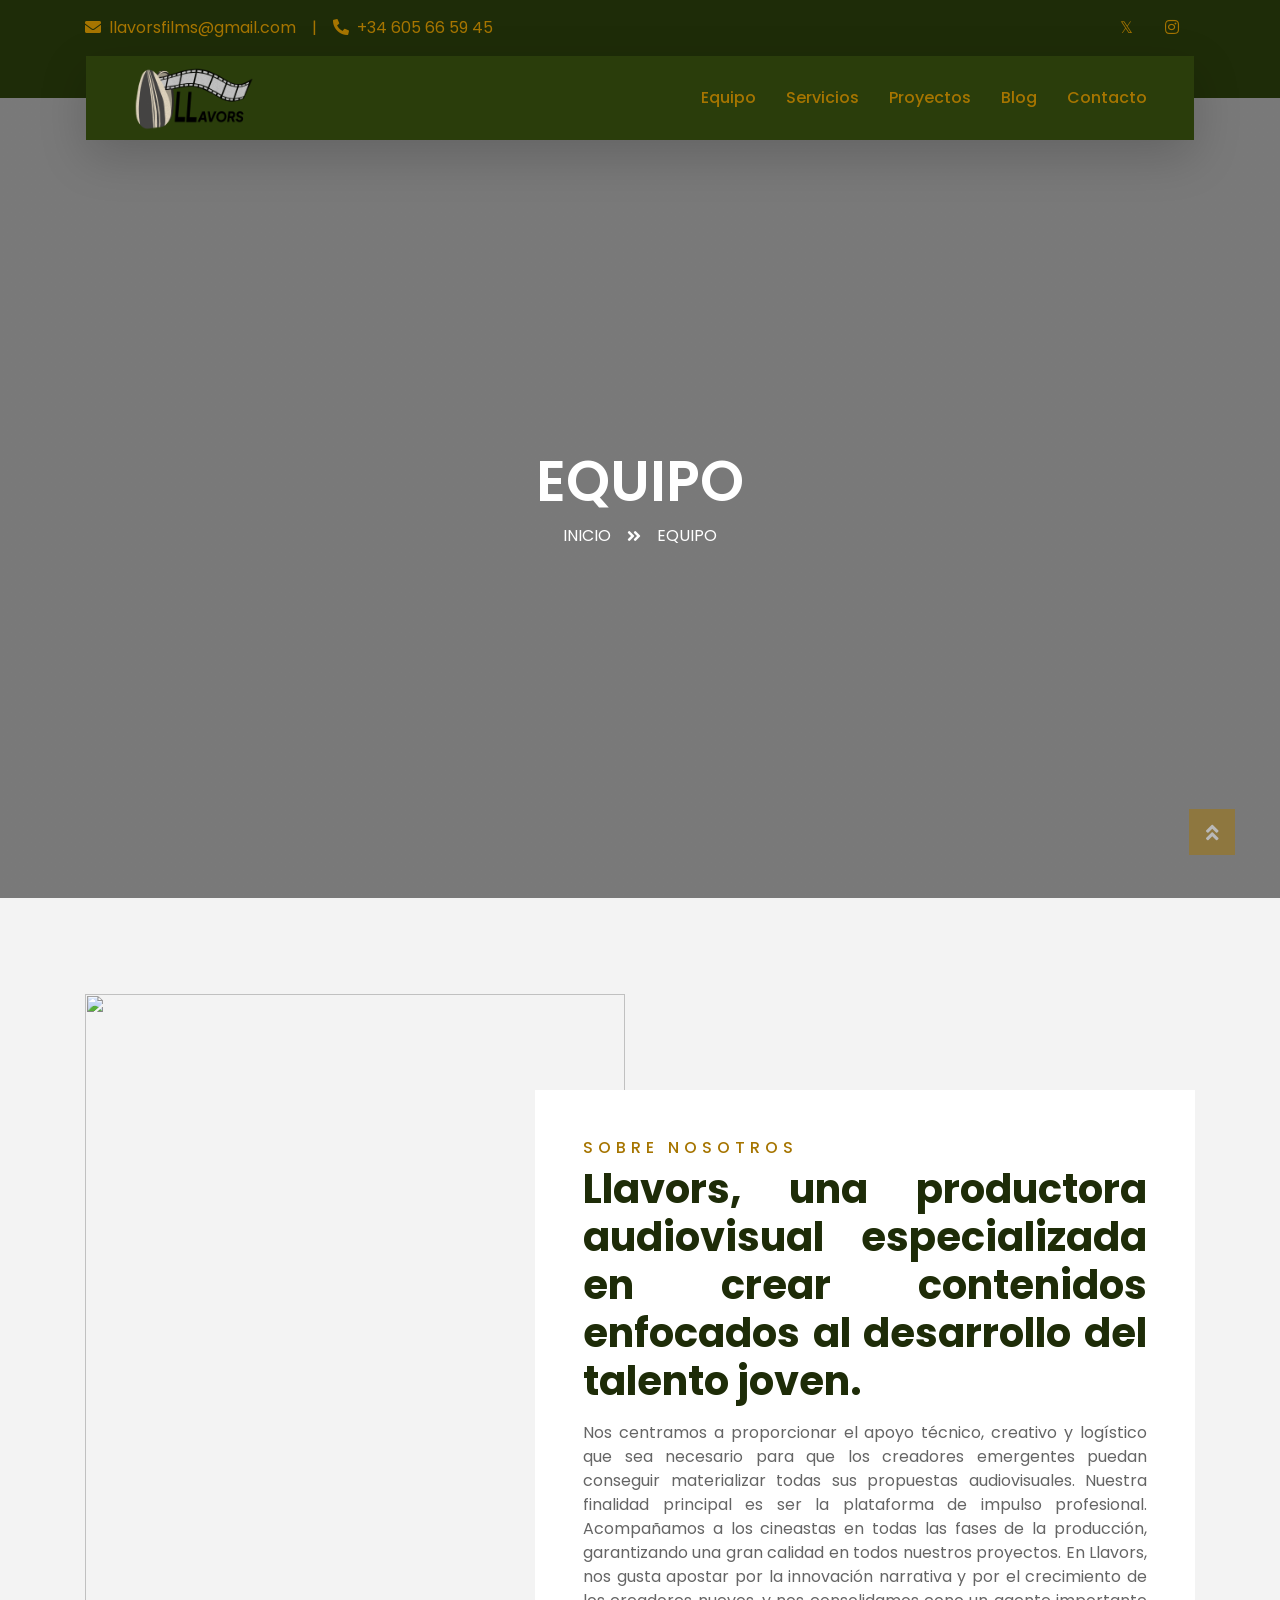
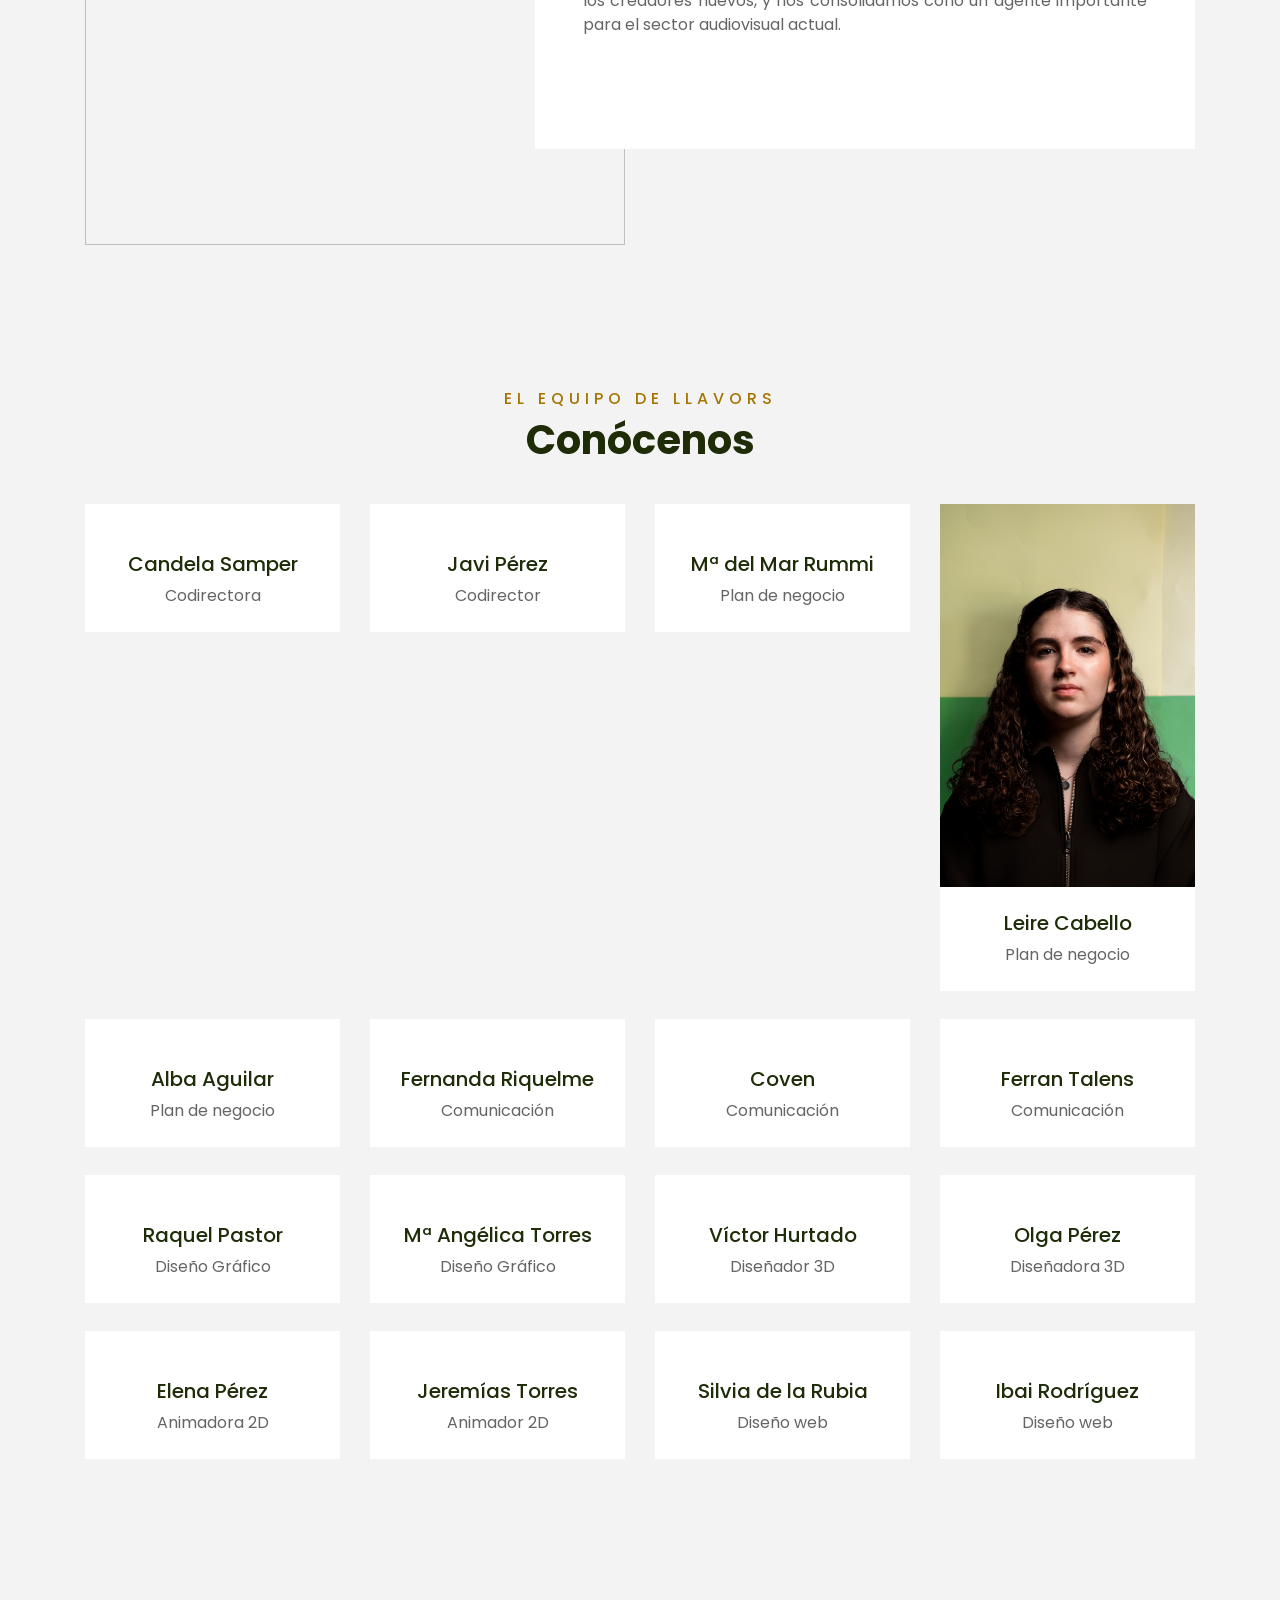
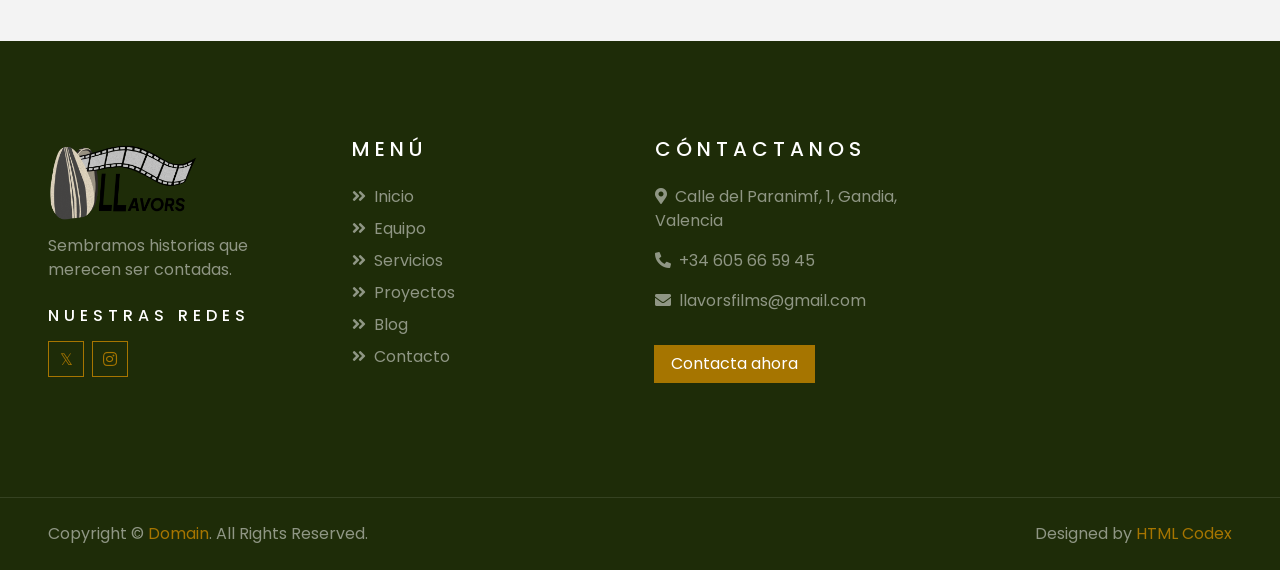
==== about.html @ b535dcda "Merge pull request #20 from ibai777/día9-2 cambios tarde" ====
<!DOCTYPE html>
<html lang="en">

<head>
    <meta charset="utf-8">
    <title>Llavors - Equipo</title>
    <meta content="width=device-width, initial-scale=1.0" name="viewport">
    <meta content="Free HTML Templates" name="keywords">
    <meta content="Free HTML Templates" name="description">

    <!-- Favicon -->
    <link href="img/logo-fav.png" rel="icon">

    <!-- Google Web Fonts -->
    <link rel="preconnect" href="https://fonts.gstatic.com">
    <link href="https://fonts.googleapis.com/css2?family=Poppins:wght@400;500;600;700&display=swap" rel="stylesheet"> 

    <!-- Font Awesome -->
    <link href="https://cdnjs.cloudflare.com/ajax/libs/font-awesome/5.10.0/css/all.min.css" rel="stylesheet">

    <!-- Libraries Stylesheet -->
    <link href="lib/owlcarousel/assets/owl.carousel.min.css" rel="stylesheet">
    <link href="lib/tempusdominus/css/tempusdominus-bootstrap-4.min.css" rel="stylesheet" />

    <!-- Customized Bootstrap Stylesheet -->
    <link href="css/style.css" rel="stylesheet">
    
    <style>
        /* Ocultamos la imagen por defecto */
        #miImagen {
            display: none;
            width: 300px;
        }
        
#terceraImagen {
            display: none;
            width: 300px;
        }        
        
        #botonClicks {
            background: none;        /* Elimina el fondo del botón */
            border: none;            /* Elimina el borde */
            padding: 0;              /* Elimina el espacio interno */
            margin: 0;               /* Elimina márgenes */
            font-family: inherit;    /* Hereda la tipografía de tu título o texto */
            font-size: inherit;      /* Hereda el tamaño de fuente */
            font-weight: inherit;    /* Hereda si está en negrita */
            color: inherit;          /* Hereda el color del texto */
            cursor: text;         /* Mantiene el ícono de mano al pasar por encima */
        }

    </style>
</head>

<body>
    <!-- Topbar Start -->
    <div class="container-fluid bg-light pt-3 d-none d-lg-block" id="topbar">
        <div class="container">
            <div class="row">
                <div class="col-lg-6 text-center text-lg-left mb-2 mb-lg-0">
                    <div class="d-inline-flex align-items-center">
                        <p><i class="fa fa-envelope mr-2"></i>llavorsfilms@gmail.com</p>
                        <p class="text-body px-3">|</p>
                        <p><i class="fa fa-phone-alt mr-2"></i>+34 605 66 59 45</p>
                    </div>
                </div>
                <div class="col-lg-6 text-center text-lg-right">
                    <div class="d-inline-flex align-items-center">
                        <a class="text-primary px-3" href="https://x.com/llavorsfilms?s=11&t=ywkPwf827Ux3aj7OQOZg1A" target="_blank">
                           <span>&#x1D54F;</span>
                        </a>
                        <a class="text-primary px-3" href="https://www.instagram.com/llavors.films?igsh=YzUyc254MW9uMHhv" target="_blank">
                            <i class="fab fa-instagram"></i>
                        </a>
                    </div>
                </div>
            </div>
        </div>
    </div>
    <!-- Topbar End -->


    <!-- Navbar Start -->
    <div class="container-fluid position-relative nav-bar p-0">
        <div class="container-lg position-relative p-0 px-lg-3" style="z-index: 9;">
            <nav class="navbar navbar-expand-lg bg-light navbar-light shadow-lg py-3 py-lg-0 pl-3 pl-lg-5"   id="barra">
                <a href="index.html" class="navbar-brand">
                    <h1 class="m-0 text-primary"><img src="img/llavors-letra.png" style="width: 120px"></h1>
                </a>
                <button type="button" class="navbar-toggler" data-toggle="collapse" data-target="#navbarCollapse">
                    <span class="navbar-toggler-icon" id=""></span>
                </button>
                <div class="collapse navbar-collapse justify-content-between px-3" id="navbarCollapse">
                    <div class="navbar-nav ml-auto py-0">
                        <a href="about.html" class="nav-item nav-link">Equipo</a>
                        <a href="servicios.html" class="nav-item nav-link">Servicios</a>
                        <a href="proyectos.html" class="nav-item nav-link">Proyectos</a>
                        <a href="blog.html" class="nav-item nav-link">Blog</a>
                        <a href="contact.html" class="nav-item nav-link">Contacto</a>
                    </div>
                </div>
            </nav>
        </div>
    </div>
    <!-- Navbar End -->

    <!-- Header Start -->
    <div class="container-fluid page-header">
        <div class="container">
            <div class="d-flex flex-column align-items-center justify-content-center" style="min-height: 800px">
                <h3 class="display-4 text-white text-uppercase">Equipo</h3>
                <div class="d-inline-flex text-white">
                    <p class="m-0 text-uppercase"><a class="text-white" href="">Inicio</a></p>
                    <i class="fa fa-angle-double-right pt-1 px-3"></i>
                    <p class="m-0 text-uppercase">Equipo</p>
                </div>
            </div>
        </div>
    </div>
    <!-- Header End -->

    <!-- About Start -->
    <div class="container-fluid py-5">
        <div class="container pt-5">
            <div class="row">
                <div class="col-lg-6" style="min-height: 500px;">
                    <div class="position-relative h-100">
                        <img class="position-absolute w-100 h-100" src="img/about.jpg" style="object-fit: cover;">
                    </div>
                </div>
                <div class="col-lg-6 pt-5 pb-lg-5">
                    <div class="about-text bg-white p-4 p-lg-5 my-lg-5">
                        <h6 class="text-primary text-uppercase" style="letter-spacing: 5px;">Sobre nosotros</h6>
                        <h1 class="mb-3" style="text-align: justify">Llavors, una productora audiovisual especializada en crear contenidos enfocados al desarrollo del talento joven.</h1>
                        <p style="text-align: justify">Nos centramos a proporcionar el apoyo técnico, creativo y logístico que sea necesario para que los creadores emergentes puedan conseguir materializar todas sus propuestas audiovisuales. Nuestra finalidad principal es ser la plataforma de impulso profesional. Acompañamos a los cineastas en todas las fases de la producción, garantizando una gran calidad en todos nuestros proyectos. En Llavors, nos gusta apostar por la innovación narrativa y por el crecimiento de los creadores nuevos, y nos consolidamos cono un agente importante para el sector audiovisual actual. </p>
                        <div class="row mb-4">
                            <div class="col-6">
                                <img class="img-fluid" src="img/DSC0830.jpg" alt="">
                            </div>
                            <div class="col-6">
                                <img class="img-fluid" src="img/DSC0829.jpg" alt="">
                            </div>
                        </div>
                        
                    </div>
                </div>
            </div>
        </div>
    </div>
    <!-- About End -->


   


    <!-- Team Start -->
    <div class="container-fluid py-5">
        <div class="container pt-5 pb-3">
            <div class="text-center mb-3 pb-3">
                <h6 class="text-primary text-uppercase" style="letter-spacing: 5px;">El equipo de llavors</h6>
                <h1>Conócenos</h1>
            </div>
            <div class="row">
                
                
                <div class="col-lg-3 col-md-4 col-sm-6 pb-1">
                    <div class="team-item bg-white mb-4">
                        <div class="team-img position-relative overflow-hidden">
                            <img class="img-fluid w-100" src="img/candy.jpg" alt="">
                            <div class="team-social">
                                <a class="btn btn-outline-primary btn-square" href=""><i class="fab fa-twitter"></i></a>
                                <a class="btn btn-outline-primary btn-square" href=""><i class="fab fa-facebook-f"></i></a>
                                <a class="btn btn-outline-primary btn-square" href=""><i class="fab fa-instagram"></i></a>
                                <a class="btn btn-outline-primary btn-square" href=""><i class="fab fa-linkedin-in"></i></a>
                            </div>
                        </div>
                        <div class="text-center py-4">
                            <h5 class="text-truncate">Candela Samper</h5>
                            <p class="m-0">Codirectora</p>
                        </div>
                    </div>
                </div>
                
                
                <div class="col-lg-3 col-md-4 col-sm-6 pb-1">
                    <div class="team-item bg-white mb-4">
                        <div class="team-img position-relative overflow-hidden">
                            <img class="img-fluid w-100" src="img/javier-prey.jpg" alt="">
                            <div class="team-social">
                                <a class="btn btn-outline-primary btn-square" href=""><i class="fab fa-twitter"></i></a>
                                <a class="btn btn-outline-primary btn-square" href=""><i class="fab fa-facebook-f"></i></a>
                                <a class="btn btn-outline-primary btn-square" href=""><i class="fab fa-instagram"></i></a>
                                <a class="btn btn-outline-primary btn-square" href=""><i class="fab fa-linkedin-in"></i></a>
                            </div>
                        </div>
                        <div class="text-center py-4">
                            <h5 class="text-truncate">Javi Pérez</h5>
                            <p class="m-0">Codirector</p>
                        </div>
                    </div>
                </div>
                
                
                <div class="col-lg-3 col-md-4 col-sm-6 pb-1">
                    <div class="team-item bg-white mb-4">
                        <div class="team-img position-relative overflow-hidden">
                            <img class="img-fluid w-100" src="img/romualda.jpg" alt="">
                            <div class="team-social">
                                <a class="btn btn-outline-primary btn-square" href=""><i class="fab fa-twitter"></i></a>
                                <a class="btn btn-outline-primary btn-square" href=""><i class="fab fa-facebook-f"></i></a>
                                <a class="btn btn-outline-primary btn-square" href=""><i class="fab fa-instagram"></i></a>
                                <a class="btn btn-outline-primary btn-square" href=""><i class="fab fa-linkedin-in"></i></a>
                            </div>
                        </div>
                        <div class="text-center py-4">
                            <h5 class="text-truncate">Mª del Mar Rummi</h5>
                            <p class="m-0">Plan de negocio</p>
                        </div>
                    </div>
                </div>

                
                <div class="col-lg-3 col-md-4 col-sm-6 pb-1">
                    <div class="team-item bg-white mb-4">
                        <div class="team-img position-relative overflow-hidden">
                            <img class="img-fluid w-100" src="img/lerolero.jpg" alt="">
                            <div class="team-social">
                                <a class="btn btn-outline-primary btn-square" href=""><i class="fab fa-twitter"></i></a>
                                <a class="btn btn-outline-primary btn-square" href=""><i class="fab fa-facebook-f"></i></a>
                                <a class="btn btn-outline-primary btn-square" href=""><i class="fab fa-instagram"></i></a>
                                <a class="btn btn-outline-primary btn-square" href=""><i class="fab fa-linkedin-in"></i></a>
                            </div>
                        </div>
                        <div class="text-center py-4">
                            <h5 class="text-truncate">Leire Cabello</h5>
                            <p class="m-0">Plan de negocio</p>
                        </div>
                    </div>
                </div>
                    
                    
                <div class="col-lg-3 col-md-4 col-sm-6 pb-1">
                    <div class="team-item bg-white mb-4">
                        <div class="team-img position-relative overflow-hidden">
                            <img class="img-fluid w-100" src="img/alba.jpg" alt="">
                            <div class="team-social">
                                <a class="btn btn-outline-primary btn-square" href=""><i class="fab fa-twitter"></i></a>
                                <a class="btn btn-outline-primary btn-square" href=""><i class="fab fa-facebook-f"></i></a>
                                <a class="btn btn-outline-primary btn-square" href=""><i class="fab fa-instagram"></i></a>
                                <a class="btn btn-outline-primary btn-square" href=""><i class="fab fa-linkedin-in"></i></a>
                            </div>
                        </div>
                        <div class="text-center py-4">
                            <h5 class="text-truncate">Alba Aguilar</h5>
                            <p class="m-0">Plan de negocio</p>
                        </div>
                    </div>
                </div>

                
                                <div class="col-lg-3 col-md-4 col-sm-6 pb-1">
                    <div class="team-item bg-white mb-4">
                        <div class="team-img position-relative overflow-hidden">
                            <img class="img-fluid w-100" src="img/riquelme.jpg" alt="">
                            <div class="team-social">
                                <a class="btn btn-outline-primary btn-square" href=""><i class="fab fa-twitter"></i></a>
                                <a class="btn btn-outline-primary btn-square" href=""><i class="fab fa-facebook-f"></i></a>
                                <a class="btn btn-outline-primary btn-square" href=""><i class="fab fa-instagram"></i></a>
                                <a class="btn btn-outline-primary btn-square" href=""><i class="fab fa-linkedin-in"></i></a>
                            </div>
                        </div>
                        <div class="text-center py-4">
                            <h5 class="text-truncate">Fernanda Riquelme</h5>
                            <p class="m-0">Comunicación</p>
                        </div>
                    </div>
                </div>

                
                <div class="col-lg-3 col-md-4 col-sm-6 pb-1">
                    <div class="team-item bg-white mb-4">
                        <div class="team-img position-relative overflow-hidden">
                            <img class="img-fluid w-100" src="img/coven.jpg" alt="">
                            <div class="team-social">
                                <a class="btn btn-outline-primary btn-square" href=""><i class="fab fa-twitter"></i></a>
                                <a class="btn btn-outline-primary btn-square" href=""><i class="fab fa-facebook-f"></i></a>
                                <a class="btn btn-outline-primary btn-square" href=""><i class="fab fa-instagram"></i></a>
                                <a class="btn btn-outline-primary btn-square" href=""><i class="fab fa-linkedin-in"></i></a>
                            </div>
                        </div>
                        <div class="text-center py-4">
                            <h5 class="text-truncate">Coven</h5>
                            <p class="m-0">Comunicación</p>
                        </div>
                    </div>
                </div>

                
                    <div class="col-lg-3 col-md-4 col-sm-6 pb-1">
                    <div class="team-item bg-white mb-4">
                        <div class="team-img position-relative overflow-hidden">
                            <img class="img-fluid w-100" src="img/ferran.jpg" alt="">
                            <div class="team-social">
                                <a class="btn btn-outline-primary btn-square" href=""><i class="fab fa-twitter"></i></a>
                                <a class="btn btn-outline-primary btn-square" href=""><i class="fab fa-facebook-f"></i></a>
                                <a class="btn btn-outline-primary btn-square" href=""><i class="fab fa-instagram"></i></a>
                                <a class="btn btn-outline-primary btn-square" href=""><i class="fab fa-linkedin-in"></i></a>
                            </div>
                        </div>
                        <div class="text-center py-4">
                            <h5 class="text-truncate">Ferran Talens</h5>
                            <p class="m-0">Comunicación</p>
                        </div>
                    </div>
                </div>

                
                <div class="col-lg-3 col-md-4 col-sm-6 pb-1">
                    <div class="team-item bg-white mb-4">
                        <div class="team-img position-relative overflow-hidden">
                            <img class="img-fluid w-100" src="img/raquel.jpg" alt="">
                            <div class="team-social">
                                <a class="btn btn-outline-primary btn-square" href=""><i class="fab fa-twitter"></i></a>
                                <a class="btn btn-outline-primary btn-square" href=""><i class="fab fa-facebook-f"></i></a>
                                <a class="btn btn-outline-primary btn-square" href=""><i class="fab fa-instagram"></i></a>
                                <a class="btn btn-outline-primary btn-square" href=""><i class="fab fa-linkedin-in"></i></a>
                            </div>
                        </div>
                        <div class="text-center py-4">
                            <h5 class="text-truncate">Raquel Pastor</h5>
                            <p class="m-0">Diseño Gráfico</p>
                        </div>
                    </div>
                </div>

                
                <div class="col-lg-3 col-md-4 col-sm-6 pb-1">
                    <div class="team-item bg-white mb-4">
                        <div class="team-img position-relative overflow-hidden">
                            <img class="img-fluid w-100" src="img/m-angelica.jpg" alt="">
                            <div class="team-social">
                                <a class="btn btn-outline-primary btn-square" href=""><i class="fab fa-twitter"></i></a>
                                <a class="btn btn-outline-primary btn-square" href=""><i class="fab fa-facebook-f"></i></a>
                                <a class="btn btn-outline-primary btn-square" href=""><i class="fab fa-instagram"></i></a>
                                <a class="btn btn-outline-primary btn-square" href=""><i class="fab fa-linkedin-in"></i></a>
                            </div>
                        </div>
                        <div class="text-center py-4">
                            <h5 class="text-truncate">Mª Angélica Torres</h5>
                            <p class="m-0">Diseño Gráfico</p>
                        </div>
                    </div>
                </div>

                
                <div class="col-lg-3 col-md-4 col-sm-6 pb-1">
                    <div class="team-item bg-white mb-4">
                        <div class="team-img position-relative overflow-hidden">
                            <img class="img-fluid w-100" id="terceraImagen" src="img/vic2.jpg" alt="">
                            <img class="img-fluid w-100" id="segundaImagen" src="img/victor.jpg" alt="">
                            <img class="img-fluid w-100" id="miImagen" src="img/vic1.png" alt="Imagen secreta">
                            <div class="team-social">
                                <a class="btn btn-outline-primary btn-square" href=""><i class="fab fa-twitter"></i></a>
                                <a class="btn btn-outline-primary btn-square" href=""><i class="fab fa-facebook-f"></i></a>
                                <a class="btn btn-outline-primary btn-square" href=""><i class="fab fa-instagram"></i></a>
                                <a class="btn btn-outline-primary btn-square" href=""><i class="fab fa-linkedin-in"></i></a>
                            </div>
                        </div>
                        <div class="text-center py-4">
                            <h5 class="text-truncate"><button id="botonClicks">Víctor Hurtado</button></h5>
                            <body>
<script>
  let clicks = 0;
  let temporizador;
  
  // Configuración del Primer Reto
  const clicksReto1 = 10;
  const tiempoReto1 = 4000; // 4 segundos
  
  // Configuración del Segundo Reto (Nuevo)
  const clicksReto2 = 20;
  const tiempoReto2 = 8000; // 8 segundos
  
  // Estado del juego
  let reto1Completado = false;

  const boton = document.getElementById('botonClicks');
  const imagen1 = document.getElementById('miImagen');       // Imagen oculta que aparece
  const imagen2 = document.getElementById('segundaImagen');  // Imagen que se oculta
  const imagen3 = document.getElementById('terceraImagen');  // Nueva imagen para el final

  boton.addEventListener('click', () => {
    clicks++;

    // --- LÓGICA DEL RETO 1 (10 clics / 4 seg) ---
    if (!reto1Completado) {
      if (clicks === 1) {
        temporizador = setTimeout(() => {
          clicks = 0;
        }, tiempoReto1);
      }

      if (clicks === clicksReto1) {
        clearTimeout(temporizador);
        
        // Acciones visuales: Aparece la imagen oculta
        imagen1.style.display = 'block';
        imagen2.style.display = 'none';
        
        // Cambiamos el estado para activar el siguiente reto
        reto1Completado = true;
        clicks = 0; // Reiniciamos el contador para el Reto 2
      }
    }
    
    // --- LÓGICA DEL RETO 2 (20 clics / 8 seg) ---
    else {
      if (clicks === 1) {
        temporizador = setTimeout(() => {
          clicks = 0;
        }, tiempoReto2);
      }

      if (clicks === clicksReto2) {
        clearTimeout(temporizador);
        
        // Acciones al completar el segundo reto (ejemplo: mostrar imagen 3)
        if (imagen3) imagen3.style.display = 'block';
                     imagen1.style.display = 'none';
        
        // Si quieres que el bucle se repita infinitamente en el Reto 2:
        clicks = 0; 
      }
    }
  });
</script>

                            <p class="m-0">Diseñador 3D</p>
                        </div>
                    </div>
                </div>

                    
                <div class="col-lg-3 col-md-4 col-sm-6 pb-1">
                    <div class="team-item bg-white mb-4">
                        <div class="team-img position-relative overflow-hidden">
                            <img class="img-fluid w-100" src="img/olga.jpg" alt="">
                            <div class="team-social">
                                <a class="btn btn-outline-primary btn-square" href=""><i class="fab fa-twitter"></i></a>
                                <a class="btn btn-outline-primary btn-square" href=""><i class="fab fa-facebook-f"></i></a>
                                <a class="btn btn-outline-primary btn-square" href=""><i class="fab fa-instagram"></i></a>
                                <a class="btn btn-outline-primary btn-square" href=""><i class="fab fa-linkedin-in"></i></a>
                            </div>
                        </div>
                        <div class="text-center py-4">
                            <h5 class="text-truncate">Olga Pérez</h5>
                            <p class="m-0">Diseñadora 3D</p>
                        </div>
                    </div>
                </div>
                    
                    
                <div class="col-lg-3 col-md-4 col-sm-6 pb-1">
                    <div class="team-item bg-white mb-4">
                        <div class="team-img position-relative overflow-hidden">
                            <img class="img-fluid w-100" src="img/helen.jpg" alt="">
                            <div class="team-social">
                                <a class="btn btn-outline-primary btn-square" href=""><i class="fab fa-twitter"></i></a>
                                <a class="btn btn-outline-primary btn-square" href=""><i class="fab fa-facebook-f"></i></a>
                                <a class="btn btn-outline-primary btn-square" href=""><i class="fab fa-instagram"></i></a>
                                <a class="btn btn-outline-primary btn-square" href=""><i class="fab fa-linkedin-in"></i></a>
                            </div>
                        </div>
                        <div class="text-center py-4">
                            <h5 class="text-truncate">Elena Pérez</h5>
                            <p class="m-0">Animadora 2D</p>
                        </div>
                    </div>
                </div>

                    
                <div class="col-lg-3 col-md-4 col-sm-6 pb-1">
                    <div class="team-item bg-white mb-4">
                        <div class="team-img position-relative overflow-hidden">
                            <img class="img-fluid w-100" src="img/jeremias.jpg" alt="">
                            <div class="team-social">
                                <a class="btn btn-outline-primary btn-square" href=""><i class="fab fa-twitter"></i></a>
                                <a class="btn btn-outline-primary btn-square" href=""><i class="fab fa-facebook-f"></i></a>
                                <a class="btn btn-outline-primary btn-square" href=""><i class="fab fa-instagram"></i></a>
                                <a class="btn btn-outline-primary btn-square" href=""><i class="fab fa-linkedin-in"></i></a>
                            </div>
                        </div>
                        <div class="text-center py-4">
                            <h5 class="text-truncate">Jeremías Torres</h5>
                            <p class="m-0">Animador 2D</p>
                        </div>
                    </div>
                </div>
                    
                    
                <div class="col-lg-3 col-md-4 col-sm-6 pb-1">
                    <div class="team-item bg-white mb-4">
                        <div class="team-img position-relative overflow-hidden">
                            <img class="img-fluid w-100" src="img/silvia.jpg" alt="">
                            <div class="team-social">
                                <a class="btn btn-outline-primary btn-square" href=""><i class="fab fa-twitter"></i></a>
                                <a class="btn btn-outline-primary btn-square" href=""><i class="fab fa-facebook-f"></i></a>
                                <a class="btn btn-outline-primary btn-square" href=""><i class="fab fa-instagram"></i></a>
                                <a class="btn btn-outline-primary btn-square" href=""><i class="fab fa-linkedin-in"></i></a>
                            </div>
                        </div>
                        <div class="text-center py-4">
                            <h5 class="text-truncate">Silvia de la Rubia</h5>
                            <p class="m-0">Diseño web</p>
                        </div>
                    </div>
                </div>

                    
                <div class="col-lg-3 col-md-4 col-sm-6 pb-1">
                    <div class="team-item bg-white mb-4">
                        <div class="team-img position-relative overflow-hidden">
                            <img class="img-fluid w-100" src="img/ibai.jpg" alt="">
                            <div class="team-social">
                                <a class="btn btn-outline-primary btn-square" href=""><i class="fab fa-twitter"></i></a>
                                <a class="btn btn-outline-primary btn-square" href=""><i class="fab fa-facebook-f"></i></a>
                                <a class="btn btn-outline-primary btn-square" href=""><i class="fab fa-instagram"></i></a>
                                <a class="btn btn-outline-primary btn-square" href=""><i class="fab fa-linkedin-in"></i></a>
                            </div>
                        </div>
                        <div class="text-center py-4">
                            <h5 class="text-truncate">Ibai Rodríguez</h5>
                            <p class="m-0">Diseño web</p>
                        </div>
                    </div>
                </div>
                    

                </div>
            </div>
        </div>
    <!-- Team End -->


    <!-- Footer Start -->
    <div class="container-fluid bg-dark text-white-50 py-5 px-sm-3 px-lg-5" style="margin-top: 90px;">
        <div class="row pt-5">
    
    <!-- Columna INFO -->
            <div class="col-lg-3 col-md-6 mb-5">
                <a href="index.html" class="navbar-brand">
                    <h1 class="text-primary"><img src="img/llavors-letra.png" style="width: 150px"></h1>
                </a>
                <p>Sembramos historias que merecen ser contadas.</p>
                <h6 class="text-white text-uppercase mt-4 mb-3" style="letter-spacing: 5px;">Nuestras Redes</h6>
                <div class="d-flex justify-content-start mb-4">
                    <a class="btn btn-outline-primary btn-square mr-2" href="https://x.com/llavorsfilms?s=11&t=ywkPwf827Ux3aj7OQOZg1A" target="_blank"><span>&#x1D54F;</span></a>
                    <a class="btn btn-outline-primary btn-square" href="https://www.instagram.com/llavors.films?igsh=YzUyc254MW9uMHhv" target="_blank"><i class="fab fa-instagram"></i></a>
                </div> 
            </div>
            <div class="col-lg-3 col-md-6 mb-5">
                <h5 class="text-white text-uppercase mb-4" style="letter-spacing: 5px;">menú</h5>
                <div class="d-flex flex-column justify-content-start">
                    <a class="text-white-50 mb-2" href="index.html"><i class="fa fa-angle-double-right mr-2"></i>Inicio</a>
                    <a class="text-white-50 mb-2" href="about.html"><i class="fa fa-angle-double-right mr-2"></i>Equipo</a>
                    <a class="text-white-50 mb-2" href="servicios.html"><i class="fa fa-angle-double-right mr-2"></i>Servicios</a>
                    <a class="text-white-50 mb-2" href="proyectos.html"><i class="fa fa-angle-double-right mr-2"></i>Proyectos</a>
                    <a class="text-white-50 mb-2" href="blog.html"><i class="fa fa-angle-double-right mr-2"></i>Blog</a>
                    <a class="text-white-50 mb-2" href="contact.html"><i class="fa fa-angle-double-right mr-2"></i>Contacto</a>
                </div>
            </div>
            
<!-- Columna CONTACTO -->
            <div class="col-lg-3 col-md-6 mb-5">
                <h5 class="text-white text-uppercase mb-4" style="letter-spacing: 5px;">Cóntactanos</h5>
                <p><i class="fa fa-map-marker-alt mr-2"></i>Calle del Paranimf, 1, Gandia, Valencia</p>
                <p><i class="fa fa-phone-alt mr-2"></i>+34 605 66 59 45</p>
                <p><i class="fa fa-envelope mr-2"></i>llavorsfilms@gmail.com</p>
                <div class="w-100">
                    <div class="input-group">
                        <div class="input-group-append">
                            <a class="" href="mailto:llavorsfilms@gmail.com?subject=Consulta de contacto rápido"><button class="btn btn-primary px-3 mt-3">Contacta ahora</button></a>
                        </div>
                    </div>
                </div>
            </div>
        </div>
    </div>
    <div class="container-fluid bg-dark text-white border-top py-4 px-sm-3 px-md-5" style="border-color: rgba(256, 256, 256, .1) !important;">
        <div class="row">
            <div class="col-lg-6 text-center text-md-left mb-3 mb-md-0">
                <p class="m-0 text-white-50">Copyright &copy; <a href="#">Domain</a>. <a>All Rights Reserved.</a>
                </p>
            </div>
            <div class="col-lg-6 text-center text-md-right">
                <p class="m-0 text-white-50">Designed by <a href="https://htmlcodex.com">HTML Codex</a>
                </p>
            </div>
        </div>
    </div>
    <!-- Footer End -->


    <!-- Back to Top -->
    <a href="#" class="btn btn-lg btn-primary btn-lg-square back-to-top"><i class="fa fa-angle-double-up"></i></a>


    <!-- JavaScript Libraries -->
    <script src="https://code.jquery.com/jquery-3.4.1.min.js"></script>
    <script src="https://stackpath.bootstrapcdn.com/bootstrap/4.4.1/js/bootstrap.bundle.min.js"></script>
    <script src="lib/easing/easing.min.js"></script>
    <script src="lib/owlcarousel/owl.carousel.min.js"></script>
    <script src="lib/tempusdominus/js/moment.min.js"></script>
    <script src="lib/tempusdominus/js/moment-timezone.min.js"></script>
    <script src="lib/tempusdominus/js/tempusdominus-bootstrap-4.min.js"></script>

    <!-- Contact Javascript File -->
    <script src="mail/jqBootstrapValidation.min.js"></script>
    <script src="mail/contact.js"></script>

    <!-- Template Javascript -->
    <script src="js/main.js"></script>
</body>

</html>
---- css/style.css ----
/******* Bootstrap Theming ********/
/*!
 * Bootstrap v4.5.3 (https://getbootstrap.com/)
 * Copyright 2011-2020 The Bootstrap Authors
 * Copyright 2011-2020 Twitter, Inc.
 * Licensed under MIT (https://github.com/twbs/bootstrap/blob/main/LICENSE)
 */
:root {
  --blue: #007bff;
  --indigo: #6610f2;
  --purple: #6f42c1;
  --pink: #e83e8c;
  --red: #dc3545;
  --orange: #fd7e14;
  --yellow: #ffc107;
  --green: #28a745;
  --teal: #20c997;
  --cyan: #17a2b8;
  --white: #fff;
  --gray: #6c757d;
  --gray-dark: #343a40;
  --primary: #A67500;
  --secondary: #f4faec;
  --success: #28a745;
  --info: #17a2b8;
  --warning: #ffc107;
  --danger: #dc3545;
  --light: #FFFFFF;
  --dark: #1E2C08;
  --breakpoint-xs: 0;
  --breakpoint-sm: 576px;
  --breakpoint-md: 768px;
  --breakpoint-lg: 992px;
  --breakpoint-xl: 1200px;
  --font-family-sans-serif: "Poppins", sans-serif;
  --font-family-monospace: SFMono-Regular, Menlo, Monaco, Consolas, "Liberation Mono", "Courier New", monospace;
}

*,
*::before,
*::after {
  box-sizing: border-box;
}

/*  ----------------------------------NUESTRO CSS---------------------------------   */
/* --- OCULTAR NOTICIAS TAG BLOG --- */
.blog-item.oculto {
    display: none;
}

*/ ------ */

.enlace-articulo {
    display: block;
    text-decoration: none; 
    color: inherit; 
    z-index: 10;
}


@media (min-width: 768px) and (max-width: 992px) {
  .ocultar-en-md {
    display: none;
  }
}

@media (min-width: 992px) {
  .ocultar-en-lg {
    display: none;
  }
}

#pag {
    position: absolute;
    z-index: -1;
}

#lowrow {
    bottom: 0;    
}

/* --- PARA LAS CARTAS DE LOS PROYECTOS --- */
.container_p {
    display: grid;
    grid-template-columns: repeat(auto-fill, minmax(450px, 1fr)); 
    width: 100%;
}

/* CARD */
.equipo-card {
    position: relative;
    width: auto;
    overflow: hidden;
}

 /* HOVER */
.equipo-card:hover {
  transform: translateY(-6px);
  box-shadow:
    inset 0 0 15px rgba(0,0,0,.9),
    0 10px 40px rgba(0,0,0,.7);
}

  /* IMAGEN */

.equipo-card img {
  display: block;
  width: 100%;
  height: 100%;
  object-fit: cover;
  border: 1px solid #7b0000;
  filter: contrast(1.05) brightness(.85) saturate(.85);
}

  /* NOMBRE */

.equipo-card h3 {
  font-size: .85rem;
  letter-spacing: 2px;
  text-transform: uppercase;
  color: #A65800;
  background: #111;
  padding: .45rem 0;
  border-top: 1px solid #3b2a1d;
  margin: 0;
}

  /* PANEL INFO */

.equipo-card .info {
  position: absolute;
  bottom: 0;
  left: 0;
  width: 100%;
  height: 100%;
  z-index: 1000;
  flex-direction: column;
  justify-content: center;
  align-items: center;
  background: rgba(0,0,0,.85);
  color: #fff;
  text-align: center;
  opacity: 0;
  visibility: hidden;
  transition: opacity .3s ease, visibility .3s ease;
  padding: 1rem;
}

.equipo-card .info h3 {
 text-decoration: uppercase;
 margin-bottom: 2px;
  font-size: clamp(20px, 1.5vw, 50px);
}

.equipo-card .info p {
 text-decoration: uppercase;
 margin-bottom: 2px;
  font-size: clamp(18px, 1.5vw, 46px);
}

   /* MOSTRAR INFO */
.equipo-card:hover .info {
  opacity: 1;
  visibility: visible;
}

/* --- FIN PROYECTOS --- */
/* --- DISABLE PARA EL BLOG --- */
.disable {
    pointer-events: none;
    cursor: default;
    opacity: 0.4;
    text-decoration: none;
    filter: grayscale(1)
}

#barra {
    background-color: #2A3D0B !important;
    color: #1E2C08 !important;
}

#barra a {
    color: #A67500 !important;
}

#barra a:hover {
    color: #FCEC8E !important;
}

#topbar {
    background-color: #1E2C08 !important;
    color: #1E2C08 !important;
}

#topbar p {
    color: #A67500 !important;
}

/*  ----------------------------------FIN NUESTRO CSS---------------------------------   */

html {
  font-family: sans-serif;
  line-height: 1.15;
  -webkit-text-size-adjust: 100%;
  -webkit-tap-highlight-color: rgba(0, 0, 0, 0);
}

article, aside, figcaption, figure, footer, header, hgroup, main, nav, section {
  display: block;
}

body {
  margin: 0;
  font-family: "Poppins", sans-serif;
  font-size: 1rem;
  font-weight: 400;
  line-height: 1.5;
  color: #656565;
  text-align: left;
  background-color: #F3F3F3;
}

[tabindex="-1"]:focus:not(:focus-visible) {
  outline: 0 !important;
}

hr {
  box-sizing: content-box;
  height: 0;
  overflow: visible;
}

h1, h2, h3, h4, h5, h6 {
  margin-top: 0;
  margin-bottom: 0.5rem;
}

p {
  margin-top: 0;
  margin-bottom: 1rem;
}

abbr[title],
abbr[data-original-title] {
  text-decoration: underline;
  text-decoration: underline dotted;
  cursor: help;
  border-bottom: 0;
  text-decoration-skip-ink: none;
}

address {
  margin-bottom: 1rem;
  font-style: normal;
  line-height: inherit;
}

ol,
ul,
dl {
  margin-top: 0;
  margin-bottom: 1rem;
}

ol ol,
ul ul,
ol ul,
ul ol {
  margin-bottom: 0;
}

dt {
  font-weight: 700;
}

dd {
  margin-bottom: .5rem;
  margin-left: 0;
}

blockquote {
  margin: 0 0 1rem;
}

b,
strong {
  font-weight: bolder;
}

small {
  font-size: 80%;
}

sub,
sup {
  position: relative;
  font-size: 75%;
  line-height: 0;
  vertical-align: baseline;
}

sub {
  bottom: -.25em;
}

sup {
  top: -.5em;
}

a {
  color: #A67500;
  text-decoration: none;
  background-color: transparent;
}

a:hover {
  color: #FCEC8E;
  text-decoration: underline;
}

a:not([href]):not([class]) {
  color: inherit;
  text-decoration: none;
}

a:not([href]):not([class]):hover {
  color: inherit;
  text-decoration: none;
}

pre,
code,
kbd,
samp {
  font-family: SFMono-Regular, Menlo, Monaco, Consolas, "Liberation Mono", "Courier New", monospace;
  font-size: 1em;
}

pre {
  margin-top: 0;
  margin-bottom: 1rem;
  overflow: auto;
  -ms-overflow-style: scrollbar;
}

figure {
  margin: 0 0 1rem;
}

img {
  vertical-align: middle;
  border-style: none;
}

svg {
  overflow: hidden;
  vertical-align: middle;
}

table {
  border-collapse: collapse;
}

caption {
  padding-top: 0.75rem;
  padding-bottom: 0.75rem;
  color: #6c757d;
  text-align: left;
  caption-side: bottom;
}

th {
  text-align: inherit;
  text-align: -webkit-match-parent;
}

label {
  display: inline-block;
  margin-bottom: 0.5rem;
}

button {
  border-radius: 0;
}

button:focus {
  outline: 1px dotted;
  outline: 5px auto -webkit-focus-ring-color;
}

input,
button,
select,
optgroup,
textarea {
  margin: 0;
  font-family: inherit;
  font-size: inherit;
  line-height: inherit;
}

button,
input {
  overflow: visible;
}

button,
select {
  text-transform: none;
}

[role="button"] {
  cursor: pointer;
}

select {
  word-wrap: normal;
}

button,
[type="button"],
[type="reset"],
[type="submit"] {
  -webkit-appearance: button;
}

button:not(:disabled),
[type="button"]:not(:disabled),
[type="reset"]:not(:disabled),
[type="submit"]:not(:disabled) {
  cursor: pointer;
}

button::-moz-focus-inner,
[type="button"]::-moz-focus-inner,
[type="reset"]::-moz-focus-inner,
[type="submit"]::-moz-focus-inner {
  padding: 0;
  border-style: none;
}

input[type="radio"],
input[type="checkbox"] {
  box-sizing: border-box;
  padding: 0;
}

textarea {
  overflow: auto;
  resize: vertical;
}

fieldset {
  min-width: 0;
  padding: 0;
  margin: 0;
  border: 0;
}

legend {
  display: block;
  width: 100%;
  max-width: 100%;
  padding: 0;
  margin-bottom: .5rem;
  font-size: 1.5rem;
  line-height: inherit;
  color: inherit;
  white-space: normal;
}

@media (max-width: 1200px) {
  legend {
    font-size: calc(1.275rem + 0.3vw) ;
  }
}

progress {
  vertical-align: baseline;
}

[type="number"]::-webkit-inner-spin-button,
[type="number"]::-webkit-outer-spin-button {
  height: auto;
}

[type="search"] {
  outline-offset: -2px;
  -webkit-appearance: none;
}

[type="search"]::-webkit-search-decoration {
  -webkit-appearance: none;
}

::-webkit-file-upload-button {
  font: inherit;
  -webkit-appearance: button;
}

output {
  display: inline-block;
}

summary {
  display: list-item;
  cursor: pointer;
}

template {
  display: none;
}

[hidden] {
  display: none !important;
}

h1, h2, h3, h4, h5, h6,
.h1, .h2, .h3, .h4, .h5, .h6 {
  margin-bottom: 0.5rem;
  font-weight: 500;
  line-height: 1.2;
  color: #1E2C08;
}

h1, .h1 {
  font-size: 2.5rem;
}

@media (max-width: 1200px) {
  h1, .h1 {
    font-size: calc(1.375rem + 1.5vw) ;
  }
}

h2, .h2 {
  font-size: 2rem;
}

@media (max-width: 1200px) {
  h2, .h2 {
    font-size: calc(1.325rem + 0.9vw) ;
  }
}

h3, .h3 {
  font-size: 1.75rem;
}

@media (max-width: 1200px) {
  h3, .h3 {
    font-size: calc(1.3rem + 0.6vw) ;
  }
}

h4, .h4 {
  font-size: 1.5rem;
}

@media (max-width: 1200px) {
  h4, .h4 {
    font-size: calc(1.275rem + 0.3vw) ;
  }
}

h5, .h5 {
  font-size: 1.25rem;
}

h6, .h6 {
  font-size: 1rem;
}

.lead {
  font-size: 1.25rem;
  font-weight: 300;
}

.display-1 {
  font-size: 6rem;
  font-weight: 300;
  line-height: 1.2;
}

@media (max-width: 1200px) {
  .display-1 {
    font-size: calc(1.725rem + 5.7vw) ;
  }
}

.display-2 {
  font-size: 5.5rem;
  font-weight: 300;
  line-height: 1.2;
}

@media (max-width: 1200px) {
  .display-2 {
    font-size: calc(1.675rem + 5.1vw) ;
  }
}

.display-3 {
  font-size: 4.5rem;
  font-weight: 300;
  line-height: 1.2;
  margin-bottom: 80px;
}

@media (max-width: 1200px) {
  .display-3 {
    font-size: calc(1.575rem + 3.9vw) ;
  }
}

.display-4 {
  font-size: 3.5rem;
  font-weight: 300;
  line-height: 1.2;
}

@media (max-width: 1200px) {
  .display-4 {
    font-size: calc(1.475rem + 2.7vw) ;
  }
}

hr {
  margin-top: 1rem;
  margin-bottom: 1rem;
  border: 0;
  border-top: 1px solid rgba(0, 0, 0, 0.1);
}

small,
.small {
  font-size: 80%;
  font-weight: 400;
}

mark,
.mark {
  padding: 0.2em;
  background-color: #fcf8e3;
}

.list-unstyled {
  padding-left: 0;
  list-style: none;
}

.list-inline {
  padding-left: 0;
  list-style: none;
}

.list-inline-item {
  display: inline-block;
}

.list-inline-item:not(:last-child) {
  margin-right: 0.5rem;
}

.initialism {
  font-size: 90%;
  text-transform: uppercase;
}

.blockquote {
  margin-bottom: 1rem;
  font-size: 1.25rem;
}

.blockquote-footer {
  display: block;
  font-size: 80%;
  color: #6c757d;
}

.blockquote-footer::before {
  content: "\2014\00A0";
}

.img-fluid {
  max-width: 100%;
  height: auto;
}

.img-thumbnail {
  padding: 0.25rem;
  background-color: #F3F3F3;
  border: 1px solid #dee2e6;
  max-width: 100%;
  height: auto;
}

.figure {
  display: inline-block;
}

.figure-img {
  margin-bottom: 0.5rem;
  line-height: 1;
}

.figure-caption {
  font-size: 90%;
  color: #6c757d;
}

code {
  font-size: 87.5%;
  color: #e83e8c;
  word-wrap: break-word;
}

a > code {
  color: inherit;
}

kbd {
  padding: 0.2rem 0.4rem;
  font-size: 87.5%;
  color: #fff;
  background-color: #212529;
}

kbd kbd {
  padding: 0;
  font-size: 100%;
  font-weight: 700;
}

pre {
  display: block;
  font-size: 87.5%;
  color: #212529;
}

pre code {
  font-size: inherit;
  color: inherit;
  word-break: normal;
}

.pre-scrollable {
  max-height: 340px;
  overflow-y: scroll;
}

.container,
.container-fluid,
.container-sm,
.container-md,
.container-lg,
.container-xl {
  width: 100%;
  padding-right: 15px;
  padding-left: 15px;
  margin-right: auto;
  margin-left: auto;
}

@media (min-width: 576px) {
  .container, .container-sm {
    max-width: 540px;
  }
}

@media (min-width: 768px) {
  .container, .container-sm, .container-md {
    max-width: 720px;
  }
}

@media (min-width: 992px) {
  .container, .container-sm, .container-md, .container-lg {
    max-width: 960px;
  }
}

@media (min-width: 1200px) {
  .container, .container-sm, .container-md, .container-lg, .container-xl {
    max-width: 1140px;
  }
}

.row {
  display: flex;
  flex-wrap: wrap;
  margin-right: -15px;
  margin-left: -15px;
}

.no-gutters {
  margin-right: 0;
  margin-left: 0;
}

.no-gutters > .col,
.no-gutters > [class*="col-"] {
  padding-right: 0;
  padding-left: 0;
}

.col-1, .col-2, .col-3, .col-4, .col-5, .col-6, .col-7, .col-8, .col-9, .col-10, .col-11, .col-12, .col,
.col-auto, .col-sm-1, .col-sm-2, .col-sm-3, .col-sm-4, .col-sm-5, .col-sm-6, .col-sm-7, .col-sm-8, .col-sm-9, .col-sm-10, .col-sm-11, .col-sm-12, .col-sm,
.col-sm-auto, .col-md-1, .col-md-2, .col-md-3, .col-md-4, .col-md-5, .col-md-6, .col-md-7, .col-md-8, .col-md-9, .col-md-10, .col-md-11, .col-md-12, .col-md,
.col-md-auto, .col-lg-1, .col-lg-2, .col-lg-3, .col-lg-4, .col-lg-5, .col-lg-6, .col-lg-7, .col-lg-8, .col-lg-9, .col-lg-10, .col-lg-11, .col-lg-12, .col-lg,
.col-lg-auto, .col-xl-1, .col-xl-2, .col-xl-3, .col-xl-4, .col-xl-5, .col-xl-6, .col-xl-7, .col-xl-8, .col-xl-9, .col-xl-10, .col-xl-11, .col-xl-12, .col-xl,
.col-xl-auto {
  position: relative;
  width: 100%;
  padding-right: 15px;
  padding-left: 15px;
}

.col {
  flex-basis: 0;
  flex-grow: 1;
  max-width: 100%;
}

.row-cols-1 > * {
  flex: 0 0 100%;
  max-width: 100%;
}

.row-cols-2 > * {
  flex: 0 0 50%;
  max-width: 50%;
}

.row-cols-3 > * {
  flex: 0 0 33.33333%;
  max-width: 33.33333%;
}

.row-cols-4 > * {
  flex: 0 0 25%;
  max-width: 25%;
}

.row-cols-5 > * {
  flex: 0 0 20%;
  max-width: 20%;
}

.row-cols-6 > * {
  flex: 0 0 16.66667%;
  max-width: 16.66667%;
}

.col-auto {
  flex: 0 0 auto;
  width: auto;
  max-width: 100%;
}

.col-1 {
  flex: 0 0 8.33333%;
  max-width: 8.33333%;
}

.col-2 {
  flex: 0 0 16.66667%;
  max-width: 16.66667%;
}

.col-3 {
  flex: 0 0 25%;
  max-width: 25%;
}

.col-4 {
  flex: 0 0 33.33333%;
  max-width: 33.33333%;
}

.col-5 {
  flex: 0 0 41.66667%;
  max-width: 41.66667%;
}

.col-6 {
  flex: 0 0 50%;
  max-width: 50%;
}

.col-7 {
  flex: 0 0 58.33333%;
  max-width: 58.33333%;
}

.col-8 {
  flex: 0 0 66.66667%;
  max-width: 66.66667%;
}

.col-9 {
  flex: 0 0 75%;
  max-width: 75%;
}

.col-10 {
  flex: 0 0 83.33333%;
  max-width: 83.33333%;
}

.col-11 {
  flex: 0 0 91.66667%;
  max-width: 91.66667%;
}

.col-12 {
  flex: 0 0 100%;
  max-width: 100%;
}

.order-first {
  order: -1;
}

.order-last {
  order: 13;
}

.order-0 {
  order: 0;
}

.order-1 {
  order: 1;
}

.order-2 {
  order: 2;
}

.order-3 {
  order: 3;
}

.order-4 {
  order: 4;
}

.order-5 {
  order: 5;
}

.order-6 {
  order: 6;
}

.order-7 {
  order: 7;
}

.order-8 {
  order: 8;
}

.order-9 {
  order: 9;
}

.order-10 {
  order: 10;
}

.order-11 {
  order: 11;
}

.order-12 {
  order: 12;
}

.offset-1 {
  margin-left: 8.33333%;
}

.offset-2 {
  margin-left: 16.66667%;
}

.offset-3 {
  margin-left: 25%;
}

.offset-4 {
  margin-left: 33.33333%;
}

.offset-5 {
  margin-left: 41.66667%;
}

.offset-6 {
  margin-left: 50%;
}

.offset-7 {
  margin-left: 58.33333%;
}

.offset-8 {
  margin-left: 66.66667%;
}

.offset-9 {
  margin-left: 75%;
}

.offset-10 {
  margin-left: 83.33333%;
}

.offset-11 {
  margin-left: 91.66667%;
}

@media (min-width: 576px) {
  .col-sm {
    flex-basis: 0;
    flex-grow: 1;
    max-width: 100%;
  }
  .row-cols-sm-1 > * {
    flex: 0 0 100%;
    max-width: 100%;
  }
  .row-cols-sm-2 > * {
    flex: 0 0 50%;
    max-width: 50%;
  }
  .row-cols-sm-3 > * {
    flex: 0 0 33.33333%;
    max-width: 33.33333%;
  }
  .row-cols-sm-4 > * {
    flex: 0 0 25%;
    max-width: 25%;
  }
  .row-cols-sm-5 > * {
    flex: 0 0 20%;
    max-width: 20%;
  }
  .row-cols-sm-6 > * {
    flex: 0 0 16.66667%;
    max-width: 16.66667%;
  }
  .col-sm-auto {
    flex: 0 0 auto;
    width: auto;
    max-width: 100%;
  }
  .col-sm-1 {
    flex: 0 0 8.33333%;
    max-width: 8.33333%;
  }
  .col-sm-2 {
    flex: 0 0 16.66667%;
    max-width: 16.66667%;
  }
  .col-sm-3 {
    flex: 0 0 25%;
    max-width: 25%;
  }
  .col-sm-4 {
    flex: 0 0 33.33333%;
    max-width: 33.33333%;
  }
  .col-sm-5 {
    flex: 0 0 41.66667%;
    max-width: 41.66667%;
  }
  .col-sm-6 {
    flex: 0 0 50%;
    max-width: 50%;
  }
  .col-sm-7 {
    flex: 0 0 58.33333%;
    max-width: 58.33333%;
  }
  .col-sm-8 {
    flex: 0 0 66.66667%;
    max-width: 66.66667%;
  }
  .col-sm-9 {
    flex: 0 0 75%;
    max-width: 75%;
  }
  .col-sm-10 {
    flex: 0 0 83.33333%;
    max-width: 83.33333%;
  }
  .col-sm-11 {
    flex: 0 0 91.66667%;
    max-width: 91.66667%;
  }
  .col-sm-12 {
    flex: 0 0 100%;
    max-width: 100%;
  }
  .order-sm-first {
    order: -1;
  }
  .order-sm-last {
    order: 13;
  }
  .order-sm-0 {
    order: 0;
  }
  .order-sm-1 {
    order: 1;
  }
  .order-sm-2 {
    order: 2;
  }
  .order-sm-3 {
    order: 3;
  }
  .order-sm-4 {
    order: 4;
  }
  .order-sm-5 {
    order: 5;
  }
  .order-sm-6 {
    order: 6;
  }
  .order-sm-7 {
    order: 7;
  }
  .order-sm-8 {
    order: 8;
  }
  .order-sm-9 {
    order: 9;
  }
  .order-sm-10 {
    order: 10;
  }
  .order-sm-11 {
    order: 11;
  }
  .order-sm-12 {
    order: 12;
  }
  .offset-sm-0 {
    margin-left: 0;
  }
  .offset-sm-1 {
    margin-left: 8.33333%;
  }
  .offset-sm-2 {
    margin-left: 16.66667%;
  }
  .offset-sm-3 {
    margin-left: 25%;
  }
  .offset-sm-4 {
    margin-left: 33.33333%;
  }
  .offset-sm-5 {
    margin-left: 41.66667%;
  }
  .offset-sm-6 {
    margin-left: 50%;
  }
  .offset-sm-7 {
    margin-left: 58.33333%;
  }
  .offset-sm-8 {
    margin-left: 66.66667%;
  }
  .offset-sm-9 {
    margin-left: 75%;
  }
  .offset-sm-10 {
    margin-left: 83.33333%;
  }
  .offset-sm-11 {
    margin-left: 91.66667%;
  }
}

@media (min-width: 768px) {
  .col-md {
    flex-basis: 0;
    flex-grow: 1;
    max-width: 100%;
  }
  .row-cols-md-1 > * {
    flex: 0 0 100%;
    max-width: 100%;
  }
  .row-cols-md-2 > * {
    flex: 0 0 50%;
    max-width: 50%;
  }
  .row-cols-md-3 > * {
    flex: 0 0 33.33333%;
    max-width: 33.33333%;
  }
  .row-cols-md-4 > * {
    flex: 0 0 25%;
    max-width: 25%;
  }
  .row-cols-md-5 > * {
    flex: 0 0 20%;
    max-width: 20%;
  }
  .row-cols-md-6 > * {
    flex: 0 0 16.66667%;
    max-width: 16.66667%;
  }
  .col-md-auto {
    flex: 0 0 auto;
    width: auto;
    max-width: 100%;
  }
  .col-md-1 {
    flex: 0 0 8.33333%;
    max-width: 8.33333%;
  }
  .col-md-2 {
    flex: 0 0 16.66667%;
    max-width: 16.66667%;
  }
  .col-md-3 {
    flex: 0 0 25%;
    max-width: 25%;
  }
  .col-md-4 {
    flex: 0 0 33.33333%;
    max-width: 33.33333%;
  }
  .col-md-5 {
    flex: 0 0 41.66667%;
    max-width: 41.66667%;
  }
  .col-md-6 {
    flex: 0 0 50%;
    max-width: 50%;
  }
  .col-md-7 {
    flex: 0 0 58.33333%;
    max-width: 58.33333%;
  }
  .col-md-8 {
    flex: 0 0 66.66667%;
    max-width: 66.66667%;
  }
  .col-md-9 {
    flex: 0 0 75%;
    max-width: 75%;
  }
  .col-md-10 {
    flex: 0 0 83.33333%;
    max-width: 83.33333%;
  }
  .col-md-11 {
    flex: 0 0 91.66667%;
    max-width: 91.66667%;
  }
  .col-md-12 {
    flex: 0 0 100%;
    max-width: 100%;
  }
  .order-md-first {
    order: -1;
  }
  .order-md-last {
    order: 13;
  }
  .order-md-0 {
    order: 0;
  }
  .order-md-1 {
    order: 1;
  }
  .order-md-2 {
    order: 2;
  }
  .order-md-3 {
    order: 3;
  }
  .order-md-4 {
    order: 4;
  }
  .order-md-5 {
    order: 5;
  }
  .order-md-6 {
    order: 6;
  }
  .order-md-7 {
    order: 7;
  }
  .order-md-8 {
    order: 8;
  }
  .order-md-9 {
    order: 9;
  }
  .order-md-10 {
    order: 10;
  }
  .order-md-11 {
    order: 11;
  }
  .order-md-12 {
    order: 12;
  }
  .offset-md-0 {
    margin-left: 0;
  }
  .offset-md-1 {
    margin-left: 8.33333%;
  }
  .offset-md-2 {
    margin-left: 16.66667%;
  }
  .offset-md-3 {
    margin-left: 25%;
  }
  .offset-md-4 {
    margin-left: 33.33333%;
  }
  .offset-md-5 {
    margin-left: 41.66667%;
  }
  .offset-md-6 {
    margin-left: 50%;
  }
  .offset-md-7 {
    margin-left: 58.33333%;
  }
  .offset-md-8 {
    margin-left: 66.66667%;
  }
  .offset-md-9 {
    margin-left: 75%;
  }
  .offset-md-10 {
    margin-left: 83.33333%;
  }
  .offset-md-11 {
    margin-left: 91.66667%;
  }
}

@media (min-width: 992px) {
  .col-lg {
    flex-basis: 0;
    flex-grow: 1;
    max-width: 100%;
  }
  .row-cols-lg-1 > * {
    flex: 0 0 100%;
    max-width: 100%;
  }
  .row-cols-lg-2 > * {
    flex: 0 0 50%;
    max-width: 50%;
  }
  .row-cols-lg-3 > * {
    flex: 0 0 33.33333%;
    max-width: 33.33333%;
  }
  .row-cols-lg-4 > * {
    flex: 0 0 25%;
    max-width: 25%;
  }
  .row-cols-lg-5 > * {
    flex: 0 0 20%;
    max-width: 20%;
  }
  .row-cols-lg-6 > * {
    flex: 0 0 16.66667%;
    max-width: 16.66667%;
  }
  .col-lg-auto {
    flex: 0 0 auto;
    width: auto;
    max-width: 100%;
  }
  .col-lg-1 {
    flex: 0 0 8.33333%;
    max-width: 8.33333%;
  }
  .col-lg-2 {
    flex: 0 0 16.66667%;
    max-width: 16.66667%;
  }
  .col-lg-3 {
    flex: 0 0 25%;
    max-width: 25%;
  }
  .col-lg-4 {
    flex: 0 0 33.33333%;
    max-width: 33.33333%;
  }
  .col-lg-5 {
    flex: 0 0 41.66667%;
    max-width: 41.66667%;
  }
  .col-lg-6 {
    flex: 0 0 50%;
    max-width: 50%;
  }
  .col-lg-7 {
    flex: 0 0 58.33333%;
    max-width: 58.33333%;
  }
  .col-lg-8 {
    flex: 0 0 66.66667%;
    max-width: 66.66667%;
  }
  .col-lg-9 {
    flex: 0 0 75%;
    max-width: 75%;
  }
  .col-lg-10 {
    flex: 0 0 83.33333%;
    max-width: 83.33333%;
  }
  .col-lg-11 {
    flex: 0 0 91.66667%;
    max-width: 91.66667%;
  }
  .col-lg-12 {
    flex: 0 0 100%;
    max-width: 100%;
  }
  .order-lg-first {
    order: -1;
  }
  .order-lg-last {
    order: 13;
  }
  .order-lg-0 {
    order: 0;
  }
  .order-lg-1 {
    order: 1;
  }
  .order-lg-2 {
    order: 2;
  }
  .order-lg-3 {
    order: 3;
  }
  .order-lg-4 {
    order: 4;
  }
  .order-lg-5 {
    order: 5;
  }
  .order-lg-6 {
    order: 6;
  }
  .order-lg-7 {
    order: 7;
  }
  .order-lg-8 {
    order: 8;
  }
  .order-lg-9 {
    order: 9;
  }
  .order-lg-10 {
    order: 10;
  }
  .order-lg-11 {
    order: 11;
  }
  .order-lg-12 {
    order: 12;
  }
  .offset-lg-0 {
    margin-left: 0;
  }
  .offset-lg-1 {
    margin-left: 8.33333%;
  }
  .offset-lg-2 {
    margin-left: 16.66667%;
  }
  .offset-lg-3 {
    margin-left: 25%;
  }
  .offset-lg-4 {
    margin-left: 33.33333%;
  }
  .offset-lg-5 {
    margin-left: 41.66667%;
  }
  .offset-lg-6 {
    margin-left: 50%;
  }
  .offset-lg-7 {
    margin-left: 58.33333%;
  }
  .offset-lg-8 {
    margin-left: 66.66667%;
  }
  .offset-lg-9 {
    margin-left: 75%;
  }
  .offset-lg-10 {
    margin-left: 83.33333%;
  }
  .offset-lg-11 {
    margin-left: 91.66667%;
  }
}

@media (min-width: 1200px) {
  .col-xl {
    flex-basis: 0;
    flex-grow: 1;
    max-width: 100%;
  }
  .row-cols-xl-1 > * {
    flex: 0 0 100%;
    max-width: 100%;
  }
  .row-cols-xl-2 > * {
    flex: 0 0 50%;
    max-width: 50%;
  }
  .row-cols-xl-3 > * {
    flex: 0 0 33.33333%;
    max-width: 33.33333%;
  }
  .row-cols-xl-4 > * {
    flex: 0 0 25%;
    max-width: 25%;
  }
  .row-cols-xl-5 > * {
    flex: 0 0 20%;
    max-width: 20%;
  }
  .row-cols-xl-6 > * {
    flex: 0 0 16.66667%;
    max-width: 16.66667%;
  }
  .col-xl-auto {
    flex: 0 0 auto;
    width: auto;
    max-width: 100%;
  }
  .col-xl-1 {
    flex: 0 0 8.33333%;
    max-width: 8.33333%;
  }
  .col-xl-2 {
    flex: 0 0 16.66667%;
    max-width: 16.66667%;
  }
  .col-xl-3 {
    flex: 0 0 25%;
    max-width: 25%;
  }
  .col-xl-4 {
    flex: 0 0 33.33333%;
    max-width: 33.33333%;
  }
  .col-xl-5 {
    flex: 0 0 41.66667%;
    max-width: 41.66667%;
  }
  .col-xl-6 {
    flex: 0 0 50%;
    max-width: 50%;
  }
  .col-xl-7 {
    flex: 0 0 58.33333%;
    max-width: 58.33333%;
  }
  .col-xl-8 {
    flex: 0 0 66.66667%;
    max-width: 66.66667%;
  }
  .col-xl-9 {
    flex: 0 0 75%;
    max-width: 75%;
  }
  .col-xl-10 {
    flex: 0 0 83.33333%;
    max-width: 83.33333%;
  }
  .col-xl-11 {
    flex: 0 0 91.66667%;
    max-width: 91.66667%;
  }
  .col-xl-12 {
    flex: 0 0 100%;
    max-width: 100%;
  }
  .order-xl-first {
    order: -1;
  }
  .order-xl-last {
    order: 13;
  }
  .order-xl-0 {
    order: 0;
  }
  .order-xl-1 {
    order: 1;
  }
  .order-xl-2 {
    order: 2;
  }
  .order-xl-3 {
    order: 3;
  }
  .order-xl-4 {
    order: 4;
  }
  .order-xl-5 {
    order: 5;
  }
  .order-xl-6 {
    order: 6;
  }
  .order-xl-7 {
    order: 7;
  }
  .order-xl-8 {
    order: 8;
  }
  .order-xl-9 {
    order: 9;
  }
  .order-xl-10 {
    order: 10;
  }
  .order-xl-11 {
    order: 11;
  }
  .order-xl-12 {
    order: 12;
  }
  .offset-xl-0 {
    margin-left: 0;
  }
  .offset-xl-1 {
    margin-left: 8.33333%;
  }
  .offset-xl-2 {
    margin-left: 16.66667%;
  }
  .offset-xl-3 {
    margin-left: 25%;
  }
  .offset-xl-4 {
    margin-left: 33.33333%;
  }
  .offset-xl-5 {
    margin-left: 41.66667%;
  }
  .offset-xl-6 {
    margin-left: 50%;
  }
  .offset-xl-7 {
    margin-left: 58.33333%;
  }
  .offset-xl-8 {
    margin-left: 66.66667%;
  }
  .offset-xl-9 {
    margin-left: 75%;
  }
  .offset-xl-10 {
    margin-left: 83.33333%;
  }
  .offset-xl-11 {
    margin-left: 91.66667%;
  }
}

.table {
  width: 100%;
  margin-bottom: 1rem;
  color: #656565;
}

.table th,
.table td {
  padding: 0.75rem;
  vertical-align: top;
  border-top: 1px solid #dee2e6;
}

.table thead th {
  vertical-align: bottom;
  border-bottom: 2px solid #dee2e6;
}

.table tbody + tbody {
  border-top: 2px solid #dee2e6;
}

.table-sm th,
.table-sm td {
  padding: 0.3rem;
}

.table-bordered {
  border: 1px solid #dee2e6;
}

.table-bordered th,
.table-bordered td {
  border: 1px solid #dee2e6;
}

.table-bordered thead th,
.table-bordered thead td {
  border-bottom-width: 2px;
}

.table-borderless th,
.table-borderless td,
.table-borderless thead th,
.table-borderless tbody + tbody {
  border: 0;
}

.table-striped tbody tr:nth-of-type(odd) {
  background-color: rgba(0, 0, 0, 0.05);
}

.table-hover tbody tr:hover {
  color: #656565;
  background-color: rgba(0, 0, 0, 0.075);
}

.table-primary,
.table-primary > th,
.table-primary > td {
  background-color: #daebc5;
}

.table-primary th,
.table-primary td,
.table-primary thead th,
.table-primary tbody + tbody {
  border-color: #bada93;
}

.table-hover .table-primary:hover {
  background-color: #cee4b2;
}

.table-hover .table-primary:hover > td,
.table-hover .table-primary:hover > th {
  background-color: #cee4b2;
}

.table-secondary,
.table-secondary > th,
.table-secondary > td {
  background-color: #fcfefa;
}

.table-secondary th,
.table-secondary td,
.table-secondary thead th,
.table-secondary tbody + tbody {
  border-color: #f9fcf5;
}

.table-hover .table-secondary:hover {
  background-color: #effae5;
}

.table-hover .table-secondary:hover > td,
.table-hover .table-secondary:hover > th {
  background-color: #effae5;
}

.table-success,
.table-success > th,
.table-success > td {
  background-color: #c3e6cb;
}

.table-success th,
.table-success td,
.table-success thead th,
.table-success tbody + tbody {
  border-color: #8fd19e;
}

.table-hover .table-success:hover {
  background-color: #b1dfbb;
}

.table-hover .table-success:hover > td,
.table-hover .table-success:hover > th {
  background-color: #b1dfbb;
}

.table-info,
.table-info > th,
.table-info > td {
  background-color: #bee5eb;
}

.table-info th,
.table-info td,
.table-info thead th,
.table-info tbody + tbody {
  border-color: #86cfda;
}

.table-hover .table-info:hover {
  background-color: #abdde5;
}

.table-hover .table-info:hover > td,
.table-hover .table-info:hover > th {
  background-color: #abdde5;
}

.table-warning,
.table-warning > th,
.table-warning > td {
  background-color: #ffeeba;
}

.table-warning th,
.table-warning td,
.table-warning thead th,
.table-warning tbody + tbody {
  border-color: #ffdf7e;
}

.table-hover .table-warning:hover {
  background-color: #ffe8a1;
}

.table-hover .table-warning:hover > td,
.table-hover .table-warning:hover > th {
  background-color: #ffe8a1;
}

.table-danger,
.table-danger > th,
.table-danger > td {
  background-color: #f5c6cb;
}

.table-danger th,
.table-danger td,
.table-danger thead th,
.table-danger tbody + tbody {
  border-color: #ed969e;
}

.table-hover .table-danger:hover {
  background-color: #f1b0b7;
}

.table-hover .table-danger:hover > td,
.table-hover .table-danger:hover > th {
  background-color: #f1b0b7;
}

.table-light,
.table-light > th,
.table-light > td {
  background-color: white;
}

.table-light th,
.table-light td,
.table-light thead th,
.table-light tbody + tbody {
  border-color: white;
}

.table-hover .table-light:hover {
  background-color: #f2f2f2;
}

.table-hover .table-light:hover > td,
.table-hover .table-light:hover > th {
  background-color: #f2f2f2;
}

.table-dark,
.table-dark > th,
.table-dark > td {
  background-color: #c1c1c1;
}

.table-dark th,
.table-dark td,
.table-dark thead th,
.table-dark tbody + tbody {
  border-color: #8c8c8c;
}

.table-hover .table-dark:hover {
  background-color: #b4b4b4;
}

.table-hover .table-dark:hover > td,
.table-hover .table-dark:hover > th {
  background-color: #b4b4b4;
}

.table-active,
.table-active > th,
.table-active > td {
  background-color: rgba(0, 0, 0, 0.075);
}

.table-hover .table-active:hover {
  background-color: rgba(0, 0, 0, 0.075);
}

.table-hover .table-active:hover > td,
.table-hover .table-active:hover > th {
  background-color: rgba(0, 0, 0, 0.075);
}

.table .thead-dark th {
  color: #fff;
  background-color: #343a40;
  border-color: #454d55;
}

.table .thead-light th {
  color: #495057;
  background-color: #e9ecef;
  border-color: #dee2e6;
}

.table-dark {
  color: #fff;
  background-color: #343a40;
}

.table-dark th,
.table-dark td,
.table-dark thead th {
  border-color: #454d55;
}

.table-dark.table-bordered {
  border: 0;
}

.table-dark.table-striped tbody tr:nth-of-type(odd) {
  background-color: rgba(255, 255, 255, 0.05);
}

.table-dark.table-hover tbody tr:hover {
  color: #fff;
  background-color: rgba(255, 255, 255, 0.075);
}

@media (max-width: 575.98px) {
  .table-responsive-sm {
    display: block;
    width: 100%;
    overflow-x: auto;
    -webkit-overflow-scrolling: touch;
  }
  .table-responsive-sm > .table-bordered {
    border: 0;
  }
}

@media (max-width: 767.98px) {
  .table-responsive-md {
    display: block;
    width: 100%;
    overflow-x: auto;
    -webkit-overflow-scrolling: touch;
  }
  .table-responsive-md > .table-bordered {
    border: 0;
  }
}

@media (max-width: 991.98px) {
  .table-responsive-lg {
    display: block;
    width: 100%;
    overflow-x: auto;
    -webkit-overflow-scrolling: touch;
  }
  .table-responsive-lg > .table-bordered {
    border: 0;
  }
}

@media (max-width: 1199.98px) {
  .table-responsive-xl {
    display: block;
    width: 100%;
    overflow-x: auto;
    -webkit-overflow-scrolling: touch;
  }
  .table-responsive-xl > .table-bordered {
    border: 0;
  }
}

.table-responsive {
  display: block;
  width: 100%;
  overflow-x: auto;
  -webkit-overflow-scrolling: touch;
}

.table-responsive > .table-bordered {
  border: 0;
}

.form-control {
  display: block;
  width: 100%;
  height: calc(1.5em + 0.75rem + 2px);
  padding: 0.375rem 0.75rem;
  font-size: 1rem;
  font-weight: 400;
  line-height: 1.5;
  color: #495057;
  background-color: #fff;
  background-clip: padding-box;
  border: 1px solid #ced4da;
  border-radius: 0;
  transition: border-color 0.15s ease-in-out, box-shadow 0.15s ease-in-out;
}

@media (prefers-reduced-motion: reduce) {
  .form-control {
    transition: none;
  }
}

.form-control::-ms-expand {
  background-color: transparent;
  border: 0;
}

.form-control:-moz-focusring {
  color: transparent;
  text-shadow: 0 0 0 #495057;
}

.form-control:focus {
  color: #495057;
  background-color: #fff;
  border-color: #b8e087;
  outline: 0;
  box-shadow: 0 0 0 0.2rem rgba(122, 183, 48, 0.25);
}

.form-control::placeholder {
  color: #6c757d;
  opacity: 1;
}

.form-control:disabled, .form-control[readonly] {
  background-color: #e9ecef;
  opacity: 1;
}

input[type="date"].form-control,
input[type="time"].form-control,
input[type="datetime-local"].form-control,
input[type="month"].form-control {
  appearance: none;
}

select.form-control:focus::-ms-value {
  color: #495057;
  background-color: #fff;
}

.form-control-file,
.form-control-range {
  display: block;
  width: 100%;
}

.col-form-label {
  padding-top: calc(0.375rem + 1px);
  padding-bottom: calc(0.375rem + 1px);
  margin-bottom: 0;
  font-size: inherit;
  line-height: 1.5;
}

.col-form-label-lg {
  padding-top: calc(0.5rem + 1px);
  padding-bottom: calc(0.5rem + 1px);
  font-size: 1.25rem;
  line-height: 1.5;
}

.col-form-label-sm {
  padding-top: calc(0.25rem + 1px);
  padding-bottom: calc(0.25rem + 1px);
  font-size: 0.875rem;
  line-height: 1.5;
}

.form-control-plaintext {
  display: block;
  width: 100%;
  padding: 0.375rem 0;
  margin-bottom: 0;
  font-size: 1rem;
  line-height: 1.5;
  color: #656565;
  background-color: transparent;
  border: solid transparent;
  border-width: 1px 0;
}

.form-control-plaintext.form-control-sm, .form-control-plaintext.form-control-lg {
  padding-right: 0;
  padding-left: 0;
}

.form-control-sm {
  height: calc(1.5em + 0.5rem + 2px);
  padding: 0.25rem 0.5rem;
  font-size: 0.875rem;
  line-height: 1.5;
}

.form-control-lg {
  height: calc(1.5em + 1rem + 2px);
  padding: 0.5rem 1rem;
  font-size: 1.25rem;
  line-height: 1.5;
}

select.form-control[size], select.form-control[multiple] {
  height: auto;
}

textarea.form-control {
  height: auto;
}

.form-group {
  margin-bottom: 1rem;
}

.form-text {
  display: block;
  margin-top: 0.25rem;
}

.form-row {
  display: flex;
  flex-wrap: wrap;
  margin-right: -5px;
  margin-left: -5px;
}

.form-row > .col,
.form-row > [class*="col-"] {
  padding-right: 5px;
  padding-left: 5px;
}

.form-check {
  position: relative;
  display: block;
  padding-left: 1.25rem;
}

.form-check-input {
  position: absolute;
  margin-top: 0.3rem;
  margin-left: -1.25rem;
}

.form-check-input[disabled] ~ .form-check-label,
.form-check-input:disabled ~ .form-check-label {
  color: #6c757d;
}

.form-check-label {
  margin-bottom: 0;
}

.form-check-inline {
  display: inline-flex;
  align-items: center;
  padding-left: 0;
  margin-right: 0.75rem;
}

.form-check-inline .form-check-input {
  position: static;
  margin-top: 0;
  margin-right: 0.3125rem;
  margin-left: 0;
}

.valid-feedback {
  display: none;
  width: 100%;
  margin-top: 0.25rem;
  font-size: 80%;
  color: #28a745;
}

.valid-tooltip {
  position: absolute;
  top: 100%;
  left: 0;
  z-index: 5;
  display: none;
  max-width: 100%;
  padding: 0.25rem 0.5rem;
  margin-top: .1rem;
  font-size: 0.875rem;
  line-height: 1.5;
  color: #fff;
  background-color: rgba(40, 167, 69, 0.9);
}

.was-validated :valid ~ .valid-feedback,
.was-validated :valid ~ .valid-tooltip,
.is-valid ~ .valid-feedback,
.is-valid ~ .valid-tooltip {
  display: block;
}

.was-validated .form-control:valid, .form-control.is-valid {
  border-color: #28a745;
  padding-right: calc(1.5em + 0.75rem);
  background-image: url("data:image/svg+xml,%3csvg xmlns='http://www.w3.org/2000/svg' width='8' height='8' viewBox='0 0 8 8'%3e%3cpath fill='%2328a745' d='M2.3 6.73L.6 4.53c-.4-1.04.46-1.4 1.1-.8l1.1 1.4 3.4-3.8c.6-.63 1.6-.27 1.2.7l-4 4.6c-.43.5-.8.4-1.1.1z'/%3e%3c/svg%3e");
  background-repeat: no-repeat;
  background-position: right calc(0.375em + 0.1875rem) center;
  background-size: calc(0.75em + 0.375rem) calc(0.75em + 0.375rem);
}

.was-validated .form-control:valid:focus, .form-control.is-valid:focus {
  border-color: #28a745;
  box-shadow: 0 0 0 0.2rem rgba(40, 167, 69, 0.25);
}

.was-validated textarea.form-control:valid, textarea.form-control.is-valid {
  padding-right: calc(1.5em + 0.75rem);
  background-position: top calc(0.375em + 0.1875rem) right calc(0.375em + 0.1875rem);
}

.was-validated .custom-select:valid, .custom-select.is-valid {
  border-color: #28a745;
  padding-right: calc(0.75em + 2.3125rem);
  background: url("data:image/svg+xml,%3csvg xmlns='http://www.w3.org/2000/svg' width='4' height='5' viewBox='0 0 4 5'%3e%3cpath fill='%23343a40' d='M2 0L0 2h4zm0 5L0 3h4z'/%3e%3c/svg%3e") no-repeat right 0.75rem center/8px 10px, url("data:image/svg+xml,%3csvg xmlns='http://www.w3.org/2000/svg' width='8' height='8' viewBox='0 0 8 8'%3e%3cpath fill='%2328a745' d='M2.3 6.73L.6 4.53c-.4-1.04.46-1.4 1.1-.8l1.1 1.4 3.4-3.8c.6-.63 1.6-.27 1.2.7l-4 4.6c-.43.5-.8.4-1.1.1z'/%3e%3c/svg%3e") #fff no-repeat center right 1.75rem/calc(0.75em + 0.375rem) calc(0.75em + 0.375rem);
}

.was-validated .custom-select:valid:focus, .custom-select.is-valid:focus {
  border-color: #28a745;
  box-shadow: 0 0 0 0.2rem rgba(40, 167, 69, 0.25);
}

.was-validated .form-check-input:valid ~ .form-check-label, .form-check-input.is-valid ~ .form-check-label {
  color: #28a745;
}

.was-validated .form-check-input:valid ~ .valid-feedback,
.was-validated .form-check-input:valid ~ .valid-tooltip, .form-check-input.is-valid ~ .valid-feedback,
.form-check-input.is-valid ~ .valid-tooltip {
  display: block;
}

.was-validated .custom-control-input:valid ~ .custom-control-label, .custom-control-input.is-valid ~ .custom-control-label {
  color: #28a745;
}

.was-validated .custom-control-input:valid ~ .custom-control-label::before, .custom-control-input.is-valid ~ .custom-control-label::before {
  border-color: #28a745;
}

.was-validated .custom-control-input:valid:checked ~ .custom-control-label::before, .custom-control-input.is-valid:checked ~ .custom-control-label::before {
  border-color: #34ce57;
  background-color: #34ce57;
}

.was-validated .custom-control-input:valid:focus ~ .custom-control-label::before, .custom-control-input.is-valid:focus ~ .custom-control-label::before {
  box-shadow: 0 0 0 0.2rem rgba(40, 167, 69, 0.25);
}

.was-validated .custom-control-input:valid:focus:not(:checked) ~ .custom-control-label::before, .custom-control-input.is-valid:focus:not(:checked) ~ .custom-control-label::before {
  border-color: #28a745;
}

.was-validated .custom-file-input:valid ~ .custom-file-label, .custom-file-input.is-valid ~ .custom-file-label {
  border-color: #28a745;
}

.was-validated .custom-file-input:valid:focus ~ .custom-file-label, .custom-file-input.is-valid:focus ~ .custom-file-label {
  border-color: #28a745;
  box-shadow: 0 0 0 0.2rem rgba(40, 167, 69, 0.25);
}

.invalid-feedback {
  display: none;
  width: 100%;
  margin-top: 0.25rem;
  font-size: 80%;
  color: #dc3545;
}

.invalid-tooltip {
  position: absolute;
  top: 100%;
  left: 0;
  z-index: 5;
  display: none;
  max-width: 100%;
  padding: 0.25rem 0.5rem;
  margin-top: .1rem;
  font-size: 0.875rem;
  line-height: 1.5;
  color: #fff;
  background-color: rgba(220, 53, 69, 0.9);
}

.was-validated :invalid ~ .invalid-feedback,
.was-validated :invalid ~ .invalid-tooltip,
.is-invalid ~ .invalid-feedback,
.is-invalid ~ .invalid-tooltip {
  display: block;
}

.was-validated .form-control:invalid, .form-control.is-invalid {
  border-color: #dc3545;
  padding-right: calc(1.5em + 0.75rem);
  background-image: url("data:image/svg+xml,%3csvg xmlns='http://www.w3.org/2000/svg' width='12' height='12' fill='none' stroke='%23dc3545' viewBox='0 0 12 12'%3e%3ccircle cx='6' cy='6' r='4.5'/%3e%3cpath stroke-linejoin='round' d='M5.8 3.6h.4L6 6.5z'/%3e%3ccircle cx='6' cy='8.2' r='.6' fill='%23dc3545' stroke='none'/%3e%3c/svg%3e");
  background-repeat: no-repeat;
  background-position: right calc(0.375em + 0.1875rem) center;
  background-size: calc(0.75em + 0.375rem) calc(0.75em + 0.375rem);
}

.was-validated .form-control:invalid:focus, .form-control.is-invalid:focus {
  border-color: #dc3545;
  box-shadow: 0 0 0 0.2rem rgba(220, 53, 69, 0.25);
}

.was-validated textarea.form-control:invalid, textarea.form-control.is-invalid {
  padding-right: calc(1.5em + 0.75rem);
  background-position: top calc(0.375em + 0.1875rem) right calc(0.375em + 0.1875rem);
}

.was-validated .custom-select:invalid, .custom-select.is-invalid {
  border-color: #dc3545;
  padding-right: calc(0.75em + 2.3125rem);
  background: url("data:image/svg+xml,%3csvg xmlns='http://www.w3.org/2000/svg' width='4' height='5' viewBox='0 0 4 5'%3e%3cpath fill='%23343a40' d='M2 0L0 2h4zm0 5L0 3h4z'/%3e%3c/svg%3e") no-repeat right 0.75rem center/8px 10px, url("data:image/svg+xml,%3csvg xmlns='http://www.w3.org/2000/svg' width='12' height='12' fill='none' stroke='%23dc3545' viewBox='0 0 12 12'%3e%3ccircle cx='6' cy='6' r='4.5'/%3e%3cpath stroke-linejoin='round' d='M5.8 3.6h.4L6 6.5z'/%3e%3ccircle cx='6' cy='8.2' r='.6' fill='%23dc3545' stroke='none'/%3e%3c/svg%3e") #fff no-repeat center right 1.75rem/calc(0.75em + 0.375rem) calc(0.75em + 0.375rem);
}

.was-validated .custom-select:invalid:focus, .custom-select.is-invalid:focus {
  border-color: #dc3545;
  box-shadow: 0 0 0 0.2rem rgba(220, 53, 69, 0.25);
}

.was-validated .form-check-input:invalid ~ .form-check-label, .form-check-input.is-invalid ~ .form-check-label {
  color: #dc3545;
}

.was-validated .form-check-input:invalid ~ .invalid-feedback,
.was-validated .form-check-input:invalid ~ .invalid-tooltip, .form-check-input.is-invalid ~ .invalid-feedback,
.form-check-input.is-invalid ~ .invalid-tooltip {
  display: block;
}

.was-validated .custom-control-input:invalid ~ .custom-control-label, .custom-control-input.is-invalid ~ .custom-control-label {
  color: #dc3545;
}

.was-validated .custom-control-input:invalid ~ .custom-control-label::before, .custom-control-input.is-invalid ~ .custom-control-label::before {
  border-color: #dc3545;
}

.was-validated .custom-control-input:invalid:checked ~ .custom-control-label::before, .custom-control-input.is-invalid:checked ~ .custom-control-label::before {
  border-color: #e4606d;
  background-color: #e4606d;
}

.was-validated .custom-control-input:invalid:focus ~ .custom-control-label::before, .custom-control-input.is-invalid:focus ~ .custom-control-label::before {
  box-shadow: 0 0 0 0.2rem rgba(220, 53, 69, 0.25);
}

.was-validated .custom-control-input:invalid:focus:not(:checked) ~ .custom-control-label::before, .custom-control-input.is-invalid:focus:not(:checked) ~ .custom-control-label::before {
  border-color: #dc3545;
}

.was-validated .custom-file-input:invalid ~ .custom-file-label, .custom-file-input.is-invalid ~ .custom-file-label {
  border-color: #dc3545;
}

.was-validated .custom-file-input:invalid:focus ~ .custom-file-label, .custom-file-input.is-invalid:focus ~ .custom-file-label {
  border-color: #dc3545;
  box-shadow: 0 0 0 0.2rem rgba(220, 53, 69, 0.25);
}

.form-inline {
  display: flex;
  flex-flow: row wrap;
  align-items: center;
}

.form-inline .form-check {
  width: 100%;
}

@media (min-width: 576px) {
  .form-inline label {
    display: flex;
    align-items: center;
    justify-content: center;
    margin-bottom: 0;
  }
  .form-inline .form-group {
    display: flex;
    flex: 0 0 auto;
    flex-flow: row wrap;
    align-items: center;
    margin-bottom: 0;
  }
  .form-inline .form-control {
    display: inline-block;
    width: auto;
    vertical-align: middle;
  }
  .form-inline .form-control-plaintext {
    display: inline-block;
  }
  .form-inline .input-group,
  .form-inline .custom-select {
    width: auto;
  }
  .form-inline .form-check {
    display: flex;
    align-items: center;
    justify-content: center;
    width: auto;
    padding-left: 0;
  }
  .form-inline .form-check-input {
    position: relative;
    flex-shrink: 0;
    margin-top: 0;
    margin-right: 0.25rem;
    margin-left: 0;
  }
  .form-inline .custom-control {
    align-items: center;
    justify-content: center;
  }
  .form-inline .custom-control-label {
    margin-bottom: 0;
  }
}

.btn {
  display: inline-block;
  font-weight: 400;
  color: #656565;
  text-align: center;
  vertical-align: middle;
  user-select: none;
  background-color: transparent;
  border: 1px solid transparent;
  padding: 0.375rem 0.75rem;
  font-size: 1rem;
  line-height: 1.5;
  border-radius: 0;
  transition: color 0.15s ease-in-out, background-color 0.15s ease-in-out, border-color 0.15s ease-in-out, box-shadow 0.15s ease-in-out;
}

@media (prefers-reduced-motion: reduce) {
  .btn {
    transition: none;
  }
}

.btn:hover {
  color: #656565;
  text-decoration: none;
}

.btn:focus, .btn.focus {
  outline: 0;
  box-shadow: 0 0 0 0.2rem rgba(122, 183, 48, 0.25);
}

.btn.disabled, .btn:disabled {
  opacity: 0.65;
}

.btn:not(:disabled):not(.disabled) {
  cursor: pointer;
}

a.btn.disabled,
fieldset:disabled a.btn {
  pointer-events: none;
}

.btn-primary {
  color: #fff;
  background-color: #A67500;
  border-color: #A67500;
}

.btn-primary:hover {
  color: #fff;
  background-color: #FCEC8E;
  border-color: #FCEC8E;
}

.btn-primary:focus, .btn-primary.focus {
  color: #fff;
  background-color: #FCEC8E;
  border-color: #FCEC8E;
  box-shadow: 0 0 0 0.2rem rgba(252, 236, 142, 0.5);
}

.btn-primary.disabled, .btn-primary:disabled {
  color: #fff;
  background-color: #A67500;
  border-color: #A67500;
}

.btn-primary:not(:disabled):not(.disabled):active, .btn-primary:not(:disabled):not(.disabled).active,
.show > .btn-primary.dropdown-toggle {
  color: #fff;
  background-color: #FCEC8E;
  border-color: #FCEC8E;
}

.btn-primary:not(:disabled):not(.disabled):active:focus, .btn-primary:not(:disabled):not(.disabled).active:focus,
.show > .btn-primary.dropdown-toggle:focus {
  box-shadow: 0 0 0 0.2rem rgba(252, 236, 142, 0.5);
}

.btn-secondary {
  color: #212529;
  background-color: #f4faec;
  border-color: #f4faec;
}

.btn-secondary:hover {
  color: #212529;
  background-color: #e2f2ce;
  border-color: #dcefc4;
}

.btn-secondary:focus, .btn-secondary.focus {
  color: #212529;
  background-color: #e2f2ce;
  border-color: #dcefc4;
  box-shadow: 0 0 0 0.2rem rgba(212, 218, 207, 0.5);
}

.btn-secondary.disabled, .btn-secondary:disabled {
  color: #212529;
  background-color: #f4faec;
  border-color: #f4faec;
}

.btn-secondary:not(:disabled):not(.disabled):active, .btn-secondary:not(:disabled):not(.disabled).active,
.show > .btn-secondary.dropdown-toggle {
  color: #212529;
  background-color: #dcefc4;
  border-color: #d6edb9;
}

.btn-secondary:not(:disabled):not(.disabled):active:focus, .btn-secondary:not(:disabled):not(.disabled).active:focus,
.show > .btn-secondary.dropdown-toggle:focus {
  box-shadow: 0 0 0 0.2rem rgba(212, 218, 207, 0.5);
}

.btn-success {
  color: #fff;
  background-color: #28a745;
  border-color: #28a745;
}

.btn-success:hover {
  color: #fff;
  background-color: #218838;
  border-color: #1e7e34;
}

.btn-success:focus, .btn-success.focus {
  color: #fff;
  background-color: #218838;
  border-color: #1e7e34;
  box-shadow: 0 0 0 0.2rem rgba(72, 180, 97, 0.5);
}

.btn-success.disabled, .btn-success:disabled {
  color: #fff;
  background-color: #28a745;
  border-color: #28a745;
}

.btn-success:not(:disabled):not(.disabled):active, .btn-success:not(:disabled):not(.disabled).active,
.show > .btn-success.dropdown-toggle {
  color: #fff;
  background-color: #1e7e34;
  border-color: #1c7430;
}

.btn-success:not(:disabled):not(.disabled):active:focus, .btn-success:not(:disabled):not(.disabled).active:focus,
.show > .btn-success.dropdown-toggle:focus {
  box-shadow: 0 0 0 0.2rem rgba(72, 180, 97, 0.5);
}

.btn-info {
  color: #fff;
  background-color: #17a2b8;
  border-color: #17a2b8;
}

.btn-info:hover {
  color: #fff;
  background-color: #138496;
  border-color: #117a8b;
}

.btn-info:focus, .btn-info.focus {
  color: #fff;
  background-color: #138496;
  border-color: #117a8b;
  box-shadow: 0 0 0 0.2rem rgba(58, 176, 195, 0.5);
}

.btn-info.disabled, .btn-info:disabled {
  color: #fff;
  background-color: #17a2b8;
  border-color: #17a2b8;
}

.btn-info:not(:disabled):not(.disabled):active, .btn-info:not(:disabled):not(.disabled).active,
.show > .btn-info.dropdown-toggle {
  color: #fff;
  background-color: #117a8b;
  border-color: #10707f;
}

.btn-info:not(:disabled):not(.disabled):active:focus, .btn-info:not(:disabled):not(.disabled).active:focus,
.show > .btn-info.dropdown-toggle:focus {
  box-shadow: 0 0 0 0.2rem rgba(58, 176, 195, 0.5);
}

.btn-warning {
  color: #212529;
  background-color: #ffc107;
  border-color: #ffc107;
}

.btn-warning:hover {
  color: #212529;
  background-color: #e0a800;
  border-color: #d39e00;
}

.btn-warning:focus, .btn-warning.focus {
  color: #212529;
  background-color: #e0a800;
  border-color: #d39e00;
  box-shadow: 0 0 0 0.2rem rgba(222, 170, 12, 0.5);
}

.btn-warning.disabled, .btn-warning:disabled {
  color: #212529;
  background-color: #ffc107;
  border-color: #ffc107;
}

.btn-warning:not(:disabled):not(.disabled):active, .btn-warning:not(:disabled):not(.disabled).active,
.show > .btn-warning.dropdown-toggle {
  color: #212529;
  background-color: #d39e00;
  border-color: #c69500;
}

.btn-warning:not(:disabled):not(.disabled):active:focus, .btn-warning:not(:disabled):not(.disabled).active:focus,
.show > .btn-warning.dropdown-toggle:focus {
  box-shadow: 0 0 0 0.2rem rgba(222, 170, 12, 0.5);
}

.btn-danger {
  color: #fff;
  background-color: #dc3545;
  border-color: #dc3545;
}

.btn-danger:hover {
  color: #fff;
  background-color: #c82333;
  border-color: #bd2130;
}

.btn-danger:focus, .btn-danger.focus {
  color: #fff;
  background-color: #c82333;
  border-color: #bd2130;
  box-shadow: 0 0 0 0.2rem rgba(225, 83, 97, 0.5);
}

.btn-danger.disabled, .btn-danger:disabled {
  color: #fff;
  background-color: #dc3545;
  border-color: #dc3545;
}

.btn-danger:not(:disabled):not(.disabled):active, .btn-danger:not(:disabled):not(.disabled).active,
.show > .btn-danger.dropdown-toggle {
  color: #fff;
  background-color: #bd2130;
  border-color: #b21f2d;
}

.btn-danger:not(:disabled):not(.disabled):active:focus, .btn-danger:not(:disabled):not(.disabled).active:focus,
.show > .btn-danger.dropdown-toggle:focus {
  box-shadow: 0 0 0 0.2rem rgba(225, 83, 97, 0.5);
}

.btn-light {
  color: #212529;
  background-color: #FFFFFF;
  border-color: #FFFFFF;
}

.btn-light:hover {
  color: #212529;
  background-color: #ececec;
  border-color: #e6e6e6;
}

.btn-light:focus, .btn-light.focus {
  color: #212529;
  background-color: #ececec;
  border-color: #e6e6e6;
  box-shadow: 0 0 0 0.2rem rgba(222, 222, 223, 0.5);
}

.btn-light.disabled, .btn-light:disabled {
  color: #212529;
  background-color: #FFFFFF;
  border-color: #FFFFFF;
}

.btn-light:not(:disabled):not(.disabled):active, .btn-light:not(:disabled):not(.disabled).active,
.show > .btn-light.dropdown-toggle {
  color: #212529;
  background-color: #e6e6e6;
  border-color: #dfdfdf;
}

.btn-light:not(:disabled):not(.disabled):active:focus, .btn-light:not(:disabled):not(.disabled).active:focus,
.show > .btn-light.dropdown-toggle:focus {
  box-shadow: 0 0 0 0.2rem rgba(222, 222, 223, 0.5);
}

.btn-dark {
  color: #fff;
  background-color: #1E2C08;
  border-color: #1E2C08;
}

.btn-dark:hover {
  color: #fff;
  background-color: #2A3D0B;
  border-color: #080808;
}

.btn-dark:focus, .btn-dark.focus {
  color: #fff;
  background-color: #0e0e0e;
  border-color: #080808;
  box-shadow: 0 0 0 0.2rem rgba(66, 66, 66, 0.5);
}

.btn-dark.disabled, .btn-dark:disabled {
  color: #fff;
  background-color: #1E2C08;
  border-color: #1E2C08;
}

.btn-dark:not(:disabled):not(.disabled):active, .btn-dark:not(:disabled):not(.disabled).active,
.show > .btn-dark.dropdown-toggle {
  color: #fff;
  background-color: #080808;
  border-color: #010101;
}

.btn-dark:not(:disabled):not(.disabled):active:focus, .btn-dark:not(:disabled):not(.disabled).active:focus,
.show > .btn-dark.dropdown-toggle:focus {
  box-shadow: 0 0 0 0.2rem rgba(66, 66, 66, 0.5);
}

.btn-outline-primary {
  color: #A67500;
  border-color: #A67500;
}

.btn-outline-primary:hover {
  color: #fff;
  background-color: #A67500;
  border-color: #A67500;
}

.btn-outline-primary:focus, .btn-outline-primary.focus {
  box-shadow: 0 0 0 0.2rem rgba(122, 183, 48, 0.5);
}

.btn-outline-primary.disabled, .btn-outline-primary:disabled {
  color: #A67500;
  background-color: transparent;
}

.btn-outline-primary:not(:disabled):not(.disabled):active, .btn-outline-primary:not(:disabled):not(.disabled).active,
.show > .btn-outline-primary.dropdown-toggle {
  color: #fff;
  background-color: #A67500;
  border-color: #A67500;
}

.btn-outline-primary:not(:disabled):not(.disabled):active:focus, .btn-outline-primary:not(:disabled):not(.disabled).active:focus,
.show > .btn-outline-primary.dropdown-toggle:focus {
  box-shadow: 0 0 0 0.2rem rgba(122, 183, 48, 0.5);
}

.btn-outline-secondary {
  color: #f4faec;
  border-color: #f4faec;
}

.btn-outline-secondary:hover {
  color: #212529;
  background-color: #f4faec;
  border-color: #f4faec;
}

.btn-outline-secondary:focus, .btn-outline-secondary.focus {
  box-shadow: 0 0 0 0.2rem rgba(244, 250, 236, 0.5);
}

.btn-outline-secondary.disabled, .btn-outline-secondary:disabled {
  color: #f4faec;
  background-color: transparent;
}

.btn-outline-secondary:not(:disabled):not(.disabled):active, .btn-outline-secondary:not(:disabled):not(.disabled).active,
.show > .btn-outline-secondary.dropdown-toggle {
  color: #212529;
  background-color: #f4faec;
  border-color: #f4faec;
}

.btn-outline-secondary:not(:disabled):not(.disabled):active:focus, .btn-outline-secondary:not(:disabled):not(.disabled).active:focus,
.show > .btn-outline-secondary.dropdown-toggle:focus {
  box-shadow: 0 0 0 0.2rem rgba(244, 250, 236, 0.5);
}

.btn-outline-success {
  color: #28a745;
  border-color: #28a745;
}

.btn-outline-success:hover {
  color: #fff;
  background-color: #28a745;
  border-color: #28a745;
}

.btn-outline-success:focus, .btn-outline-success.focus {
  box-shadow: 0 0 0 0.2rem rgba(40, 167, 69, 0.5);
}

.btn-outline-success.disabled, .btn-outline-success:disabled {
  color: #28a745;
  background-color: transparent;
}

.btn-outline-success:not(:disabled):not(.disabled):active, .btn-outline-success:not(:disabled):not(.disabled).active,
.show > .btn-outline-success.dropdown-toggle {
  color: #fff;
  background-color: #28a745;
  border-color: #28a745;
}

.btn-outline-success:not(:disabled):not(.disabled):active:focus, .btn-outline-success:not(:disabled):not(.disabled).active:focus,
.show > .btn-outline-success.dropdown-toggle:focus {
  box-shadow: 0 0 0 0.2rem rgba(40, 167, 69, 0.5);
}

.btn-outline-info {
  color: #17a2b8;
  border-color: #17a2b8;
}

.btn-outline-info:hover {
  color: #fff;
  background-color: #17a2b8;
  border-color: #17a2b8;
}

.btn-outline-info:focus, .btn-outline-info.focus {
  box-shadow: 0 0 0 0.2rem rgba(23, 162, 184, 0.5);
}

.btn-outline-info.disabled, .btn-outline-info:disabled {
  color: #17a2b8;
  background-color: transparent;
}

.btn-outline-info:not(:disabled):not(.disabled):active, .btn-outline-info:not(:disabled):not(.disabled).active,
.show > .btn-outline-info.dropdown-toggle {
  color: #fff;
  background-color: #17a2b8;
  border-color: #17a2b8;
}

.btn-outline-info:not(:disabled):not(.disabled):active:focus, .btn-outline-info:not(:disabled):not(.disabled).active:focus,
.show > .btn-outline-info.dropdown-toggle:focus {
  box-shadow: 0 0 0 0.2rem rgba(23, 162, 184, 0.5);
}

.btn-outline-warning {
  color: #ffc107;
  border-color: #ffc107;
}

.btn-outline-warning:hover {
  color: #212529;
  background-color: #ffc107;
  border-color: #ffc107;
}

.btn-outline-warning:focus, .btn-outline-warning.focus {
  box-shadow: 0 0 0 0.2rem rgba(255, 193, 7, 0.5);
}

.btn-outline-warning.disabled, .btn-outline-warning:disabled {
  color: #ffc107;
  background-color: transparent;
}

.btn-outline-warning:not(:disabled):not(.disabled):active, .btn-outline-warning:not(:disabled):not(.disabled).active,
.show > .btn-outline-warning.dropdown-toggle {
  color: #212529;
  background-color: #ffc107;
  border-color: #ffc107;
}

.btn-outline-warning:not(:disabled):not(.disabled):active:focus, .btn-outline-warning:not(:disabled):not(.disabled).active:focus,
.show > .btn-outline-warning.dropdown-toggle:focus {
  box-shadow: 0 0 0 0.2rem rgba(255, 193, 7, 0.5);
}

.btn-outline-danger {
  color: #dc3545;
  border-color: #dc3545;
}

.btn-outline-danger:hover {
  color: #fff;
  background-color: #dc3545;
  border-color: #dc3545;
}

.btn-outline-danger:focus, .btn-outline-danger.focus {
  box-shadow: 0 0 0 0.2rem rgba(220, 53, 69, 0.5);
}

.btn-outline-danger.disabled, .btn-outline-danger:disabled {
  color: #dc3545;
  background-color: transparent;
}

.btn-outline-danger:not(:disabled):not(.disabled):active, .btn-outline-danger:not(:disabled):not(.disabled).active,
.show > .btn-outline-danger.dropdown-toggle {
  color: #fff;
  background-color: #dc3545;
  border-color: #dc3545;
}

.btn-outline-danger:not(:disabled):not(.disabled):active:focus, .btn-outline-danger:not(:disabled):not(.disabled).active:focus,
.show > .btn-outline-danger.dropdown-toggle:focus {
  box-shadow: 0 0 0 0.2rem rgba(220, 53, 69, 0.5);
}

.btn-outline-light {
  color: #FFFFFF;
  border-color: #FFFFFF;
}

.btn-outline-light:hover {
  color: #212529;
  background-color: #FFFFFF;
  border-color: #FFFFFF;
}

.btn-outline-light:focus, .btn-outline-light.focus {
  box-shadow: 0 0 0 0.2rem rgba(255, 255, 255, 0.5);
}

.btn-outline-light.disabled, .btn-outline-light:disabled {
  color: #FFFFFF;
  background-color: transparent;
}

.btn-outline-light:not(:disabled):not(.disabled):active, .btn-outline-light:not(:disabled):not(.disabled).active,
.show > .btn-outline-light.dropdown-toggle {
  color: #212529;
  background-color: #FFFFFF;
  border-color: #FFFFFF;
}

.btn-outline-light:not(:disabled):not(.disabled):active:focus, .btn-outline-light:not(:disabled):not(.disabled).active:focus,
.show > .btn-outline-light.dropdown-toggle:focus {
  box-shadow: 0 0 0 0.2rem rgba(255, 255, 255, 0.5);
}

.btn-outline-dark {
  color: #1E2C08;
  border-color: #1E2C08;
}

.btn-outline-dark:hover {
  color: #fff;
  background-color: #1E2C08;
  border-color: #1E2C08;
}

.btn-outline-dark:focus, .btn-outline-dark.focus {
  box-shadow: 0 0 0 0.2rem rgba(33, 33, 33, 0.5);
}

.btn-outline-dark.disabled, .btn-outline-dark:disabled {
  color: #1E2C08;
  background-color: transparent;
}

.btn-outline-dark:not(:disabled):not(.disabled):active, .btn-outline-dark:not(:disabled):not(.disabled).active,
.show > .btn-outline-dark.dropdown-toggle {
  color: #fff;
  background-color: #1E2C08;
  border-color: #1E2C08;
}

.btn-outline-dark:not(:disabled):not(.disabled):active:focus, .btn-outline-dark:not(:disabled):not(.disabled).active:focus,
.show > .btn-outline-dark.dropdown-toggle:focus {
  box-shadow: 0 0 0 0.2rem rgba(33, 33, 33, 0.5);
}

.btn-link {
  font-weight: 400;
  color: #A67500;
  text-decoration: none;
}

.btn-link:hover {
  color: #527a20;
  text-decoration: underline;
}

.btn-link:focus, .btn-link.focus {
  text-decoration: underline;
}

.btn-link:disabled, .btn-link.disabled {
  color: #6c757d;
  pointer-events: none;
}

.btn-lg, .btn-group-lg > .btn {
  padding: 0.5rem 1rem;
  font-size: 1.25rem;
  line-height: 1.5;
  border-radius: 0;
}

.btn-sm, .btn-group-sm > .btn {
  padding: 0.25rem 0.5rem;
  font-size: 0.875rem;
  line-height: 1.5;
  border-radius: 0;
}

.btn-block {
  display: block;
  width: 100%;
}

.btn-block + .btn-block {
  margin-top: 0.5rem;
}

input[type="submit"].btn-block,
input[type="reset"].btn-block,
input[type="button"].btn-block {
  width: 100%;
}

.fade {
  transition: opacity 0.15s linear;
}

@media (prefers-reduced-motion: reduce) {
  .fade {
    transition: none;
  }
}

.fade:not(.show) {
  opacity: 0;
}

.collapse:not(.show) {
  display: none;
}

.collapsing {
  position: relative;
  height: 0;
  overflow: hidden;
  transition: height 0.35s ease;
}

@media (prefers-reduced-motion: reduce) {
  .collapsing {
    transition: none;
  }
}

.dropup,
.dropright,
.dropdown,
.dropleft {
  position: relative;
}

.dropdown-toggle {
  white-space: nowrap;
}

.dropdown-toggle::after {
  display: inline-block;
  margin-left: 0.255em;
  vertical-align: 0.255em;
  content: "";
  border-top: 0.3em solid;
  border-right: 0.3em solid transparent;
  border-bottom: 0;
  border-left: 0.3em solid transparent;
}

.dropdown-toggle:empty::after {
  margin-left: 0;
}

.dropdown-menu {
  position: absolute;
  top: 100%;
  left: 0;
  z-index: 1000;
  display: none;
  float: left;
  min-width: 10rem;
  padding: 0.5rem 0;
  margin: 0.125rem 0 0;
  font-size: 1rem;
  color: #656565;
  text-align: left;
  list-style: none;
  background-color: #fff;
  background-clip: padding-box;
  border: 1px solid rgba(0, 0, 0, 0.15);
}

.dropdown-menu-left {
  right: auto;
  left: 0;
}

.dropdown-menu-right {
  right: 0;
  left: auto;
}

@media (min-width: 576px) {
  .dropdown-menu-sm-left {
    right: auto;
    left: 0;
  }
  .dropdown-menu-sm-right {
    right: 0;
    left: auto;
  }
}

@media (min-width: 768px) {
  .dropdown-menu-md-left {
    right: auto;
    left: 0;
  }
  .dropdown-menu-md-right {
    right: 0;
    left: auto;
  }
}

@media (min-width: 992px) {
  .dropdown-menu-lg-left {
    right: auto;
    left: 0;
  }
  .dropdown-menu-lg-right {
    right: 0;
    left: auto;
  }
}

@media (min-width: 1200px) {
  .dropdown-menu-xl-left {
    right: auto;
    left: 0;
  }
  .dropdown-menu-xl-right {
    right: 0;
    left: auto;
  }
}

.dropup .dropdown-menu {
  top: auto;
  bottom: 100%;
  margin-top: 0;
  margin-bottom: 0.125rem;
}

.dropup .dropdown-toggle::after {
  display: inline-block;
  margin-left: 0.255em;
  vertical-align: 0.255em;
  content: "";
  border-top: 0;
  border-right: 0.3em solid transparent;
  border-bottom: 0.3em solid;
  border-left: 0.3em solid transparent;
}

.dropup .dropdown-toggle:empty::after {
  margin-left: 0;
}

.dropright .dropdown-menu {
  top: 0;
  right: auto;
  left: 100%;
  margin-top: 0;
  margin-left: 0.125rem;
}

.dropright .dropdown-toggle::after {
  display: inline-block;
  margin-left: 0.255em;
  vertical-align: 0.255em;
  content: "";
  border-top: 0.3em solid transparent;
  border-right: 0;
  border-bottom: 0.3em solid transparent;
  border-left: 0.3em solid;
}

.dropright .dropdown-toggle:empty::after {
  margin-left: 0;
}

.dropright .dropdown-toggle::after {
  vertical-align: 0;
}

.dropleft .dropdown-menu {
  top: 0;
  right: 100%;
  left: auto;
  margin-top: 0;
  margin-right: 0.125rem;
}

.dropleft .dropdown-toggle::after {
  display: inline-block;
  margin-left: 0.255em;
  vertical-align: 0.255em;
  content: "";
}

.dropleft .dropdown-toggle::after {
  display: none;
}

.dropleft .dropdown-toggle::before {
  display: inline-block;
  margin-right: 0.255em;
  vertical-align: 0.255em;
  content: "";
  border-top: 0.3em solid transparent;
  border-right: 0.3em solid;
  border-bottom: 0.3em solid transparent;
}

.dropleft .dropdown-toggle:empty::after {
  margin-left: 0;
}

.dropleft .dropdown-toggle::before {
  vertical-align: 0;
}

.dropdown-menu[x-placement^="top"], .dropdown-menu[x-placement^="right"], .dropdown-menu[x-placement^="bottom"], .dropdown-menu[x-placement^="left"] {
  right: auto;
  bottom: auto;
}

.dropdown-divider {
  height: 0;
  margin: 0.5rem 0;
  overflow: hidden;
  border-top: 1px solid #e9ecef;
}

.dropdown-item {
  display: block;
  width: 100%;
  padding: 0.25rem 1.5rem;
  clear: both;
  font-weight: 400;
  color: #212529;
  text-align: inherit;
  white-space: nowrap;
  background-color: transparent;
  border: 0;
}

.dropdown-item:hover, .dropdown-item:focus {
  color: #16181b;
  text-decoration: none;
  background-color: #f8f9fa;
}

.dropdown-item.active, .dropdown-item:active {
  color: #fff;
  text-decoration: none;
  background-color: #A67500;
}

.dropdown-item.disabled, .dropdown-item:disabled {
  color: #6c757d;
  pointer-events: none;
  background-color: transparent;
}

.dropdown-menu.show {
  display: block;
}

.dropdown-header {
  display: block;
  padding: 0.5rem 1.5rem;
  margin-bottom: 0;
  font-size: 0.875rem;
  color: #6c757d;
  white-space: nowrap;
}

.dropdown-item-text {
  display: block;
  padding: 0.25rem 1.5rem;
  color: #212529;
}

.btn-group,
.btn-group-vertical {
  position: relative;
  display: inline-flex;
  vertical-align: middle;
}

.btn-group > .btn,
.btn-group-vertical > .btn {
  position: relative;
  flex: 1 1 auto;
}

.btn-group > .btn:hover,
.btn-group-vertical > .btn:hover {
  z-index: 1;
}

.btn-group > .btn:focus, .btn-group > .btn:active, .btn-group > .btn.active,
.btn-group-vertical > .btn:focus,
.btn-group-vertical > .btn:active,
.btn-group-vertical > .btn.active {
  z-index: 1;
}

.btn-toolbar {
  display: flex;
  flex-wrap: wrap;
  justify-content: flex-start;
}

.btn-toolbar .input-group {
  width: auto;
}

.btn-group > .btn:not(:first-child),
.btn-group > .btn-group:not(:first-child) {
  margin-left: -1px;
}

.dropdown-toggle-split {
  padding-right: 0.5625rem;
  padding-left: 0.5625rem;
}

.dropdown-toggle-split::after,
.dropup .dropdown-toggle-split::after,
.dropright .dropdown-toggle-split::after {
  margin-left: 0;
}

.dropleft .dropdown-toggle-split::before {
  margin-right: 0;
}

.btn-sm + .dropdown-toggle-split, .btn-group-sm > .btn + .dropdown-toggle-split {
  padding-right: 0.375rem;
  padding-left: 0.375rem;
}

.btn-lg + .dropdown-toggle-split, .btn-group-lg > .btn + .dropdown-toggle-split {
  padding-right: 0.75rem;
  padding-left: 0.75rem;
}

.btn-group-vertical {
  flex-direction: column;
  align-items: flex-start;
  justify-content: center;
}

.btn-group-vertical > .btn,
.btn-group-vertical > .btn-group {
  width: 100%;
}

.btn-group-vertical > .btn:not(:first-child),
.btn-group-vertical > .btn-group:not(:first-child) {
  margin-top: -1px;
}

.btn-group-toggle > .btn,
.btn-group-toggle > .btn-group > .btn {
  margin-bottom: 0;
}

.btn-group-toggle > .btn input[type="radio"],
.btn-group-toggle > .btn input[type="checkbox"],
.btn-group-toggle > .btn-group > .btn input[type="radio"],
.btn-group-toggle > .btn-group > .btn input[type="checkbox"] {
  position: absolute;
  clip: rect(0, 0, 0, 0);
  pointer-events: none;
}

.input-group {
  position: relative;
  display: flex;
  flex-wrap: wrap;
  align-items: stretch;
  width: 100%;
}

.input-group > .form-control,
.input-group > .form-control-plaintext,
.input-group > .custom-select,
.input-group > .custom-file {
  position: relative;
  flex: 1 1 auto;
  width: 1%;
  min-width: 0;
  margin-bottom: 0;
}

.input-group > .form-control + .form-control,
.input-group > .form-control + .custom-select,
.input-group > .form-control + .custom-file,
.input-group > .form-control-plaintext + .form-control,
.input-group > .form-control-plaintext + .custom-select,
.input-group > .form-control-plaintext + .custom-file,
.input-group > .custom-select + .form-control,
.input-group > .custom-select + .custom-select,
.input-group > .custom-select + .custom-file,
.input-group > .custom-file + .form-control,
.input-group > .custom-file + .custom-select,
.input-group > .custom-file + .custom-file {
  margin-left: -1px;
}

.input-group > .form-control:focus,
.input-group > .custom-select:focus,
.input-group > .custom-file .custom-file-input:focus ~ .custom-file-label {
  z-index: 3;
}

.input-group > .custom-file .custom-file-input:focus {
  z-index: 4;
}

.input-group > .custom-file {
  display: flex;
  align-items: center;
}

.input-group-prepend,
.input-group-append {
  display: flex;
}

.input-group-prepend .btn,
.input-group-append .btn {
  position: relative;
  z-index: 2;
}

.input-group-prepend .btn:focus,
.input-group-append .btn:focus {
  z-index: 3;
}

.input-group-prepend .btn + .btn,
.input-group-prepend .btn + .input-group-text,
.input-group-prepend .input-group-text + .input-group-text,
.input-group-prepend .input-group-text + .btn,
.input-group-append .btn + .btn,
.input-group-append .btn + .input-group-text,
.input-group-append .input-group-text + .input-group-text,
.input-group-append .input-group-text + .btn {
  margin-left: -1px;
}

.input-group-prepend {
  margin-right: -1px;
}

.input-group-append {
  margin-left: -1px;
}

.input-group-text {
  display: flex;
  align-items: center;
  padding: 0.375rem 0.75rem;
  margin-bottom: 0;
  font-size: 1rem;
  font-weight: 400;
  line-height: 1.5;
  color: #495057;
  text-align: center;
  white-space: nowrap;
  background-color: #e9ecef;
  border: 1px solid #ced4da;
}

.input-group-text input[type="radio"],
.input-group-text input[type="checkbox"] {
  margin-top: 0;
}

.input-group-lg > .form-control:not(textarea),
.input-group-lg > .custom-select {
  height: calc(1.5em + 1rem + 2px);
}

.input-group-lg > .form-control,
.input-group-lg > .custom-select,
.input-group-lg > .input-group-prepend > .input-group-text,
.input-group-lg > .input-group-append > .input-group-text,
.input-group-lg > .input-group-prepend > .btn,
.input-group-lg > .input-group-append > .btn {
  padding: 0.5rem 1rem;
  font-size: 1.25rem;
  line-height: 1.5;
}

.input-group-sm > .form-control:not(textarea),
.input-group-sm > .custom-select {
  height: calc(1.5em + 0.5rem + 2px);
}

.input-group-sm > .form-control,
.input-group-sm > .custom-select,
.input-group-sm > .input-group-prepend > .input-group-text,
.input-group-sm > .input-group-append > .input-group-text,
.input-group-sm > .input-group-prepend > .btn,
.input-group-sm > .input-group-append > .btn {
  padding: 0.25rem 0.5rem;
  font-size: 0.875rem;
  line-height: 1.5;
}

.input-group-lg > .custom-select,
.input-group-sm > .custom-select {
  padding-right: 1.75rem;
}

.custom-control {
  position: relative;
  z-index: 1;
  display: block;
  min-height: 1.5rem;
  padding-left: 1.5rem;
  color-adjust: exact;
}

.custom-control-inline {
  display: inline-flex;
  margin-right: 1rem;
}

.custom-control-input {
  position: absolute;
  left: 0;
  z-index: -1;
  width: 1rem;
  height: 1.25rem;
  opacity: 0;
}

.custom-control-input:checked ~ .custom-control-label::before {
  color: #fff;
  border-color: #A67500;
  background-color: #A67500;
}

.custom-control-input:focus ~ .custom-control-label::before {
  box-shadow: 0 0 0 0.2rem rgba(122, 183, 48, 0.25);
}

.custom-control-input:focus:not(:checked) ~ .custom-control-label::before {
  border-color: #b8e087;
}

.custom-control-input:not(:disabled):active ~ .custom-control-label::before {
  color: #fff;
  background-color: #d0eaaf;
  border-color: #d0eaaf;
}

.custom-control-input[disabled] ~ .custom-control-label, .custom-control-input:disabled ~ .custom-control-label {
  color: #6c757d;
}

.custom-control-input[disabled] ~ .custom-control-label::before, .custom-control-input:disabled ~ .custom-control-label::before {
  background-color: #e9ecef;
}

.custom-control-label {
  position: relative;
  margin-bottom: 0;
  vertical-align: top;
}

.custom-control-label::before {
  position: absolute;
  top: 0.25rem;
  left: -1.5rem;
  display: block;
  width: 1rem;
  height: 1rem;
  pointer-events: none;
  content: "";
  background-color: #fff;
  border: #adb5bd solid 1px;
}

.custom-control-label::after {
  position: absolute;
  top: 0.25rem;
  left: -1.5rem;
  display: block;
  width: 1rem;
  height: 1rem;
  content: "";
  background: no-repeat 50% / 50% 50%;
}

.custom-checkbox .custom-control-input:checked ~ .custom-control-label::after {
  background-image: url("data:image/svg+xml,%3csvg xmlns='http://www.w3.org/2000/svg' width='8' height='8' viewBox='0 0 8 8'%3e%3cpath fill='%23fff' d='M6.564.75l-3.59 3.612-1.538-1.55L0 4.26l2.974 2.99L8 2.193z'/%3e%3c/svg%3e");
}

.custom-checkbox .custom-control-input:indeterminate ~ .custom-control-label::before {
  border-color: #A67500;
  background-color: #A67500;
}

.custom-checkbox .custom-control-input:indeterminate ~ .custom-control-label::after {
  background-image: url("data:image/svg+xml,%3csvg xmlns='http://www.w3.org/2000/svg' width='4' height='4' viewBox='0 0 4 4'%3e%3cpath stroke='%23fff' d='M0 2h4'/%3e%3c/svg%3e");
}

.custom-checkbox .custom-control-input:disabled:checked ~ .custom-control-label::before {
  background-color: rgba(122, 183, 48, 0.5);
}

.custom-checkbox .custom-control-input:disabled:indeterminate ~ .custom-control-label::before {
  background-color: rgba(122, 183, 48, 0.5);
}

.custom-radio .custom-control-label::before {
  border-radius: 50%;
}

.custom-radio .custom-control-input:checked ~ .custom-control-label::after {
  background-image: url("data:image/svg+xml,%3csvg xmlns='http://www.w3.org/2000/svg' width='12' height='12' viewBox='-4 -4 8 8'%3e%3ccircle r='3' fill='%23fff'/%3e%3c/svg%3e");
}

.custom-radio .custom-control-input:disabled:checked ~ .custom-control-label::before {
  background-color: rgba(122, 183, 48, 0.5);
}

.custom-switch {
  padding-left: 2.25rem;
}

.custom-switch .custom-control-label::before {
  left: -2.25rem;
  width: 1.75rem;
  pointer-events: all;
  border-radius: 0.5rem;
}

.custom-switch .custom-control-label::after {
  top: calc(0.25rem + 2px);
  left: calc(-2.25rem + 2px);
  width: calc(1rem - 4px);
  height: calc(1rem - 4px);
  background-color: #adb5bd;
  border-radius: 0.5rem;
  transition: transform 0.15s ease-in-out, background-color 0.15s ease-in-out, border-color 0.15s ease-in-out, box-shadow 0.15s ease-in-out;
}

@media (prefers-reduced-motion: reduce) {
  .custom-switch .custom-control-label::after {
    transition: none;
  }
}

.custom-switch .custom-control-input:checked ~ .custom-control-label::after {
  background-color: #fff;
  transform: translateX(0.75rem);
}

.custom-switch .custom-control-input:disabled:checked ~ .custom-control-label::before {
  background-color: rgba(122, 183, 48, 0.5);
}

.custom-select {
  display: inline-block;
  width: 100%;
  height: calc(1.5em + 0.75rem + 2px);
  padding: 0.375rem 1.75rem 0.375rem 0.75rem;
  font-size: 1rem;
  font-weight: 400;
  line-height: 1.5;
  color: #495057;
  vertical-align: middle;
  background: #fff url("data:image/svg+xml,%3csvg xmlns='http://www.w3.org/2000/svg' width='4' height='5' viewBox='0 0 4 5'%3e%3cpath fill='%23343a40' d='M2 0L0 2h4zm0 5L0 3h4z'/%3e%3c/svg%3e") no-repeat right 0.75rem center/8px 10px;
  border: 1px solid #ced4da;
  border-radius: 0;
  appearance: none;
}

.custom-select:focus {
  border-color: #b8e087;
  outline: 0;
  box-shadow: 0 0 0 0.2rem rgba(122, 183, 48, 0.25);
}

.custom-select:focus::-ms-value {
  color: #495057;
  background-color: #fff;
}

.custom-select[multiple], .custom-select[size]:not([size="1"]) {
  height: auto;
  padding-right: 0.75rem;
  background-image: none;
}

.custom-select:disabled {
  color: #6c757d;
  background-color: #e9ecef;
}

.custom-select::-ms-expand {
  display: none;
}

.custom-select:-moz-focusring {
  color: transparent;
  text-shadow: 0 0 0 #495057;
}

.custom-select-sm {
  height: calc(1.5em + 0.5rem + 2px);
  padding-top: 0.25rem;
  padding-bottom: 0.25rem;
  padding-left: 0.5rem;
  font-size: 0.875rem;
}

.custom-select-lg {
  height: calc(1.5em + 1rem + 2px);
  padding-top: 0.5rem;
  padding-bottom: 0.5rem;
  padding-left: 1rem;
  font-size: 1.25rem;
}

.custom-file {
  position: relative;
  display: inline-block;
  width: 100%;
  height: calc(1.5em + 0.75rem + 2px);
  margin-bottom: 0;
}

.custom-file-input {
  position: relative;
  z-index: 2;
  width: 100%;
  height: calc(1.5em + 0.75rem + 2px);
  margin: 0;
  opacity: 0;
}

.custom-file-input:focus ~ .custom-file-label {
  border-color: #b8e087;
  box-shadow: 0 0 0 0.2rem rgba(122, 183, 48, 0.25);
}

.custom-file-input[disabled] ~ .custom-file-label,
.custom-file-input:disabled ~ .custom-file-label {
  background-color: #e9ecef;
}

.custom-file-input:lang(en) ~ .custom-file-label::after {
  content: "Browse";
}

.custom-file-input ~ .custom-file-label[data-browse]::after {
  content: attr(data-browse);
}

.custom-file-label {
  position: absolute;
  top: 0;
  right: 0;
  left: 0;
  z-index: 1;
  height: calc(1.5em + 0.75rem + 2px);
  padding: 0.375rem 0.75rem;
  font-weight: 400;
  line-height: 1.5;
  color: #495057;
  background-color: #fff;
  border: 1px solid #ced4da;
}

.custom-file-label::after {
  position: absolute;
  top: 0;
  right: 0;
  bottom: 0;
  z-index: 3;
  display: block;
  height: calc(1.5em + 0.75rem);
  padding: 0.375rem 0.75rem;
  line-height: 1.5;
  color: #495057;
  content: "Browse";
  background-color: #e9ecef;
  border-left: inherit;
}

.custom-range {
  width: 100%;
  height: 1.4rem;
  padding: 0;
  background-color: transparent;
  appearance: none;
}

.custom-range:focus {
  outline: none;
}

.custom-range:focus::-webkit-slider-thumb {
  box-shadow: 0 0 0 1px #F3F3F3, 0 0 0 0.2rem rgba(122, 183, 48, 0.25);
}

.custom-range:focus::-moz-range-thumb {
  box-shadow: 0 0 0 1px #F3F3F3, 0 0 0 0.2rem rgba(122, 183, 48, 0.25);
}

.custom-range:focus::-ms-thumb {
  box-shadow: 0 0 0 1px #F3F3F3, 0 0 0 0.2rem rgba(122, 183, 48, 0.25);
}

.custom-range::-moz-focus-outer {
  border: 0;
}

.custom-range::-webkit-slider-thumb {
  width: 1rem;
  height: 1rem;
  margin-top: -0.25rem;
  background-color: #A67500;
  border: 0;
  transition: background-color 0.15s ease-in-out, border-color 0.15s ease-in-out, box-shadow 0.15s ease-in-out;
  appearance: none;
}

@media (prefers-reduced-motion: reduce) {
  .custom-range::-webkit-slider-thumb {
    transition: none;
  }
}

.custom-range::-webkit-slider-thumb:active {
  background-color: #d0eaaf;
}

.custom-range::-webkit-slider-runnable-track {
  width: 100%;
  height: 0.5rem;
  color: transparent;
  cursor: pointer;
  background-color: #dee2e6;
  border-color: transparent;
}

.custom-range::-moz-range-thumb {
  width: 1rem;
  height: 1rem;
  background-color: #A67500;
  border: 0;
  transition: background-color 0.15s ease-in-out, border-color 0.15s ease-in-out, box-shadow 0.15s ease-in-out;
  appearance: none;
}

@media (prefers-reduced-motion: reduce) {
  .custom-range::-moz-range-thumb {
    transition: none;
  }
}

.custom-range::-moz-range-thumb:active {
  background-color: #d0eaaf;
}

.custom-range::-moz-range-track {
  width: 100%;
  height: 0.5rem;
  color: transparent;
  cursor: pointer;
  background-color: #dee2e6;
  border-color: transparent;
}

.custom-range::-ms-thumb {
  width: 1rem;
  height: 1rem;
  margin-top: 0;
  margin-right: 0.2rem;
  margin-left: 0.2rem;
  background-color: #A67500;
  border: 0;
  transition: background-color 0.15s ease-in-out, border-color 0.15s ease-in-out, box-shadow 0.15s ease-in-out;
  appearance: none;
}

@media (prefers-reduced-motion: reduce) {
  .custom-range::-ms-thumb {
    transition: none;
  }
}

.custom-range::-ms-thumb:active {
  background-color: #d0eaaf;
}

.custom-range::-ms-track {
  width: 100%;
  height: 0.5rem;
  color: transparent;
  cursor: pointer;
  background-color: transparent;
  border-color: transparent;
  border-width: 0.5rem;
}

.custom-range::-ms-fill-lower {
  background-color: #dee2e6;
}

.custom-range::-ms-fill-upper {
  margin-right: 15px;
  background-color: #dee2e6;
}

.custom-range:disabled::-webkit-slider-thumb {
  background-color: #adb5bd;
}

.custom-range:disabled::-webkit-slider-runnable-track {
  cursor: default;
}

.custom-range:disabled::-moz-range-thumb {
  background-color: #adb5bd;
}

.custom-range:disabled::-moz-range-track {
  cursor: default;
}

.custom-range:disabled::-ms-thumb {
  background-color: #adb5bd;
}

.custom-control-label::before,
.custom-file-label,
.custom-select {
  transition: background-color 0.15s ease-in-out, border-color 0.15s ease-in-out, box-shadow 0.15s ease-in-out;
}

@media (prefers-reduced-motion: reduce) {
  .custom-control-label::before,
  .custom-file-label,
  .custom-select {
    transition: none;
  }
}

.nav {
  display: flex;
  flex-wrap: wrap;
  padding-left: 0;
  margin-bottom: 0;
  list-style: none;
}

.nav-link {
  display: block;
  padding: 0.5rem 1rem;
}

.nav-link:hover, .nav-link:focus {
  text-decoration: none;
}

.nav-link.disabled {
  color: #6c757d;
  pointer-events: none;
  cursor: default;
}

.nav-tabs {
  border-bottom: 1px solid #dee2e6;
}

.nav-tabs .nav-item {
  margin-bottom: -1px;
}

.nav-tabs .nav-link {
  border: 1px solid transparent;
}

.nav-tabs .nav-link:hover, .nav-tabs .nav-link:focus {
  border-color: #e9ecef #e9ecef #dee2e6;
}

.nav-tabs .nav-link.disabled {
  color: #6c757d;
  background-color: transparent;
  border-color: transparent;
}

.nav-tabs .nav-link.active,
.nav-tabs .nav-item.show .nav-link {
  color: #495057;
  background-color: #F3F3F3;
  border-color: #dee2e6 #dee2e6 #F3F3F3;
}

.nav-tabs .dropdown-menu {
  margin-top: -1px;
}

.nav-pills .nav-link.active,
.nav-pills .show > .nav-link {
  color: #fff;
  background-color: #A67500;
}

.nav-fill > .nav-link,
.nav-fill .nav-item {
  flex: 1 1 auto;
  text-align: center;
}

.nav-justified > .nav-link,
.nav-justified .nav-item {
  flex-basis: 0;
  flex-grow: 1;
  text-align: center;
}

.tab-content > .tab-pane {
  display: none;
}

.tab-content > .active {
  display: block;
}

.navbar {
  position: relative;
  display: flex;
  flex-wrap: wrap;
  align-items: center;
  justify-content: space-between;
  padding: 0.5rem 1rem;
}

.navbar .container,
.navbar .container-fluid, .navbar .container-sm, .navbar .container-md, .navbar .container-lg, .navbar .container-xl {
  display: flex;
  flex-wrap: wrap;
  align-items: center;
  justify-content: space-between;
}

.navbar-brand {
  display: inline-block;
  padding-top: 0.3125rem;
  padding-bottom: 0.3125rem;
  margin-right: 1rem;
  font-size: 1.25rem;
  line-height: inherit;
  white-space: nowrap;
}

.navbar-brand:hover, .navbar-brand:focus {
  text-decoration: none;
}

.navbar-nav {
  display: flex;
  flex-direction: column;
  padding-left: 0;
  margin-bottom: 0;
  list-style: none;
}

.navbar-nav .nav-link {
  padding-right: 0;
  padding-left: 0;
}

.navbar-nav .dropdown-menu {
  position: static;
  float: none;
}

.navbar-text {
  display: inline-block;
  padding-top: 0.5rem;
  padding-bottom: 0.5rem;
}

.navbar-collapse {
  flex-basis: 100%;
  flex-grow: 1;
  align-items: center;
}

.navbar-toggler {
  padding: 0.25rem 0.75rem;
  font-size: 1.25rem;
  line-height: 1;
  background-color: transparent;
  border: 1px solid transparent;
}

.navbar-toggler:hover, .navbar-toggler:focus {
  text-decoration: none;
}

.navbar-toggler-icon {
  display: inline-block;
  width: 1.5em;
  height: 1.5em;
  vertical-align: middle;
  content: "";
  background: no-repeat center center;
  background-size: 100% 100%;
}

@media (max-width: 575.98px) {
  .navbar-expand-sm > .container,
  .navbar-expand-sm > .container-fluid, .navbar-expand-sm > .container-sm, .navbar-expand-sm > .container-md, .navbar-expand-sm > .container-lg, .navbar-expand-sm > .container-xl {
    padding-right: 0;
    padding-left: 0;
  }
}

@media (min-width: 576px) {
  .navbar-expand-sm {
    flex-flow: row nowrap;
    justify-content: flex-start;
  }
  .navbar-expand-sm .navbar-nav {
    flex-direction: row;
  }
  .navbar-expand-sm .navbar-nav .dropdown-menu {
    position: absolute;
  }
  .navbar-expand-sm .navbar-nav .nav-link {
    padding-right: 0.5rem;
    padding-left: 0.5rem;
  }
  .navbar-expand-sm > .container,
  .navbar-expand-sm > .container-fluid, .navbar-expand-sm > .container-sm, .navbar-expand-sm > .container-md, .navbar-expand-sm > .container-lg, .navbar-expand-sm > .container-xl {
    flex-wrap: nowrap;
  }
  .navbar-expand-sm .navbar-collapse {
    display: flex !important;
    flex-basis: auto;
  }
  .navbar-expand-sm .navbar-toggler {
    display: none;
  }
}

@media (max-width: 767.98px) {
  .navbar-expand-md > .container,
  .navbar-expand-md > .container-fluid, .navbar-expand-md > .container-sm, .navbar-expand-md > .container-md, .navbar-expand-md > .container-lg, .navbar-expand-md > .container-xl {
    padding-right: 0;
    padding-left: 0;
  }
}

@media (min-width: 768px) {
  .navbar-expand-md {
    flex-flow: row nowrap;
    justify-content: flex-start;
  }
  .navbar-expand-md .navbar-nav {
    flex-direction: row;
  }
  .navbar-expand-md .navbar-nav .dropdown-menu {
    position: absolute;
  }
  .navbar-expand-md .navbar-nav .nav-link {
    padding-right: 0.5rem;
    padding-left: 0.5rem;
  }
  .navbar-expand-md > .container,
  .navbar-expand-md > .container-fluid, .navbar-expand-md > .container-sm, .navbar-expand-md > .container-md, .navbar-expand-md > .container-lg, .navbar-expand-md > .container-xl {
    flex-wrap: nowrap;
  }
  .navbar-expand-md .navbar-collapse {
    display: flex !important;
    flex-basis: auto;
  }
  .navbar-expand-md .navbar-toggler {
    display: none;
  }
}

@media (max-width: 991.98px) {
  .navbar-expand-lg > .container,
  .navbar-expand-lg > .container-fluid, .navbar-expand-lg > .container-sm, .navbar-expand-lg > .container-md, .navbar-expand-lg > .container-lg, .navbar-expand-lg > .container-xl {
    padding-right: 0;
    padding-left: 0;
  }
}

@media (min-width: 992px) {
  .navbar-expand-lg {
    flex-flow: row nowrap;
    justify-content: flex-start;
  }
  .navbar-expand-lg .navbar-nav {
    flex-direction: row;
  }
  .navbar-expand-lg .navbar-nav .dropdown-menu {
    position: absolute;
  }
  .navbar-expand-lg .navbar-nav .nav-link {
    padding-right: 0.5rem;
    padding-left: 0.5rem;
  }
  .navbar-expand-lg > .container,
  .navbar-expand-lg > .container-fluid, .navbar-expand-lg > .container-sm, .navbar-expand-lg > .container-md, .navbar-expand-lg > .container-lg, .navbar-expand-lg > .container-xl {
    flex-wrap: nowrap;
  }
  .navbar-expand-lg .navbar-collapse {
    display: flex !important;
    flex-basis: auto;
  }
  .navbar-expand-lg .navbar-toggler {
    display: none;
  }
}

@media (max-width: 1199.98px) {
  .navbar-expand-xl > .container,
  .navbar-expand-xl > .container-fluid, .navbar-expand-xl > .container-sm, .navbar-expand-xl > .container-md, .navbar-expand-xl > .container-lg, .navbar-expand-xl > .container-xl {
    padding-right: 0;
    padding-left: 0;
  }
}

@media (min-width: 1200px) {
  .navbar-expand-xl {
    flex-flow: row nowrap;
    justify-content: flex-start;
  }
  .navbar-expand-xl .navbar-nav {
    flex-direction: row;
  }
  .navbar-expand-xl .navbar-nav .dropdown-menu {
    position: absolute;
  }
  .navbar-expand-xl .navbar-nav .nav-link {
    padding-right: 0.5rem;
    padding-left: 0.5rem;
  }
  .navbar-expand-xl > .container,
  .navbar-expand-xl > .container-fluid, .navbar-expand-xl > .container-sm, .navbar-expand-xl > .container-md, .navbar-expand-xl > .container-lg, .navbar-expand-xl > .container-xl {
    flex-wrap: nowrap;
  }
  .navbar-expand-xl .navbar-collapse {
    display: flex !important;
    flex-basis: auto;
  }
  .navbar-expand-xl .navbar-toggler {
    display: none;
  }
}

.navbar-expand {
  flex-flow: row nowrap;
  justify-content: flex-start;
}

.navbar-expand > .container,
.navbar-expand > .container-fluid, .navbar-expand > .container-sm, .navbar-expand > .container-md, .navbar-expand > .container-lg, .navbar-expand > .container-xl {
  padding-right: 0;
  padding-left: 0;
}

.navbar-expand .navbar-nav {
  flex-direction: row;
}

.navbar-expand .navbar-nav .dropdown-menu {
  position: absolute;
}

.navbar-expand .navbar-nav .nav-link {
  padding-right: 0.5rem;
  padding-left: 0.5rem;
}

.navbar-expand > .container,
.navbar-expand > .container-fluid, .navbar-expand > .container-sm, .navbar-expand > .container-md, .navbar-expand > .container-lg, .navbar-expand > .container-xl {
  flex-wrap: nowrap;
}

.navbar-expand .navbar-collapse {
  display: flex !important;
  flex-basis: auto;
}

.navbar-expand .navbar-toggler {
  display: none;
}

.navbar-light .navbar-brand {
  color: rgba(0, 0, 0, 0.9);
}

.navbar-light .navbar-brand:hover, .navbar-light .navbar-brand:focus {
  color: rgba(0, 0, 0, 0.9);
}

.navbar-light .navbar-nav .nav-link {
  color: rgba(0, 0, 0, 0.5);
}

.navbar-light .navbar-nav .nav-link:hover, .navbar-light .navbar-nav .nav-link:focus {
  color: rgba(0, 0, 0, 0.7);
}

.navbar-light .navbar-nav .nav-link.disabled {
  color: rgba(0, 0, 0, 0.3);
}

.navbar-light .navbar-nav .show > .nav-link,
.navbar-light .navbar-nav .active > .nav-link,
.navbar-light .navbar-nav .nav-link.show,
.navbar-light .navbar-nav .nav-link.active {
  color: rgba(0, 0, 0, 0.9);
}

.navbar-light .navbar-toggler {
  color: rgba(0, 0, 0, 0.5);
  border-color: rgba(0, 0, 0, 0.1);
}

.navbar-light .navbar-toggler-icon {
  background-image: url("data:image/svg+xml,%3csvg xmlns='http://www.w3.org/2000/svg' width='30' height='30' viewBox='0 0 30 30'%3e%3cpath stroke='rgba%28166, 117, 0, 1%29' stroke-linecap='round' stroke-miterlimit='10' stroke-width='2' d='M4 7h22M4 15h22M4 23h22'/%3e%3c/svg%3e");
}

.navbar-light .navbar-text {
  color: rgba(0, 0, 0, 0.5);
}

.navbar-light .navbar-text a {
  color: rgba(0, 0, 0, 0.9);
}

.navbar-light .navbar-text a:hover, .navbar-light .navbar-text a:focus {
  color: rgba(0, 0, 0, 0.9);
}

.navbar-dark .navbar-brand {
  color: #fff;
}

.navbar-dark .navbar-brand:hover, .navbar-dark .navbar-brand:focus {
  color: #fff;
}

.navbar-dark .navbar-nav .nav-link {
  color: rgba(255, 255, 255, 0.5);
}

.navbar-dark .navbar-nav .nav-link:hover, .navbar-dark .navbar-nav .nav-link:focus {
  color: rgba(255, 255, 255, 0.75);
}

.navbar-dark .navbar-nav .nav-link.disabled {
  color: rgba(255, 255, 255, 0.25);
}

.navbar-dark .navbar-nav .show > .nav-link,
.navbar-dark .navbar-nav .active > .nav-link,
.navbar-dark .navbar-nav .nav-link.show,
.navbar-dark .navbar-nav .nav-link.active {
  color: #fff;
}

.navbar-dark .navbar-toggler {
  color: rgba(255, 255, 255, 0.5);
  border-color: rgba(255, 255, 255, 0.1);
}

.navbar-dark .navbar-toggler-icon {
  background-image: url("data:image/svg+xml,%3csvg xmlns='http://www.w3.org/2000/svg' width='30' height='30' viewBox='0 0 30 30'%3e%3cpath stroke='rgba%28255, 255, 255, 0.5%29' stroke-linecap='round' stroke-miterlimit='10' stroke-width='2' d='M4 7h22M4 15h22M4 23h22'/%3e%3c/svg%3e");
}

.navbar-dark .navbar-text {
  color: rgba(255, 255, 255, 0.5);
}

.navbar-dark .navbar-text a {
  color: #fff;
}

.navbar-dark .navbar-text a:hover, .navbar-dark .navbar-text a:focus {
  color: #fff;
}

.card {
  position: relative;
  display: flex;
  flex-direction: column;
  min-width: 0;
  word-wrap: break-word;
  background-color: #fff;
  background-clip: border-box;
  border: 1px solid rgba(0, 0, 0, 0.125);
}

.card > hr {
  margin-right: 0;
  margin-left: 0;
}

.card > .list-group {
  border-top: inherit;
  border-bottom: inherit;
}

.card > .list-group:first-child {
  border-top-width: 0;
}

.card > .list-group:last-child {
  border-bottom-width: 0;
}

.card > .card-header + .list-group,
.card > .list-group + .card-footer {
  border-top: 0;
}

.card-body {
  flex: 1 1 auto;
  min-height: 1px;
  padding: 1.25rem;
}

.card-title {
  margin-bottom: 0.75rem;
}

.card-subtitle {
  margin-top: -0.375rem;
  margin-bottom: 0;
}

.card-text:last-child {
  margin-bottom: 0;
}

.card-link:hover {
  text-decoration: none;
}

.card-link + .card-link {
  margin-left: 1.25rem;
}

.card-header {
  padding: 0.75rem 1.25rem;
  margin-bottom: 0;
  background-color: rgba(0, 0, 0, 0.03);
  border-bottom: 1px solid rgba(0, 0, 0, 0.125);
}

.card-footer {
  padding: 0.75rem 1.25rem;
  background-color: rgba(0, 0, 0, 0.03);
  border-top: 1px solid rgba(0, 0, 0, 0.125);
}

.card-header-tabs {
  margin-right: -0.625rem;
  margin-bottom: -0.75rem;
  margin-left: -0.625rem;
  border-bottom: 0;
}

.card-header-pills {
  margin-right: -0.625rem;
  margin-left: -0.625rem;
}

.card-img-overlay {
  position: absolute;
  top: 0;
  right: 0;
  bottom: 0;
  left: 0;
  padding: 1.25rem;
}

.card-img,
.card-img-top,
.card-img-bottom {
  flex-shrink: 0;
  width: 100%;
}

.card-deck .card {
  margin-bottom: 15px;
}

@media (min-width: 576px) {
  .card-deck {
    display: flex;
    flex-flow: row wrap;
    margin-right: -15px;
    margin-left: -15px;
  }
  .card-deck .card {
    flex: 1 0 0%;
    margin-right: 15px;
    margin-bottom: 0;
    margin-left: 15px;
  }
}

.card-group > .card {
  margin-bottom: 15px;
}

@media (min-width: 576px) {
  .card-group {
    display: flex;
    flex-flow: row wrap;
  }
  .card-group > .card {
    flex: 1 0 0%;
    margin-bottom: 0;
  }
  .card-group > .card + .card {
    margin-left: 0;
    border-left: 0;
  }
}

.card-columns .card {
  margin-bottom: 0.75rem;
}

@media (min-width: 576px) {
  .card-columns {
    column-count: 3;
    column-gap: 1.25rem;
    orphans: 1;
    widows: 1;
  }
  .card-columns .card {
    display: inline-block;
    width: 100%;
  }
}

.accordion {
  overflow-anchor: none;
}

.accordion > .card {
  overflow: hidden;
}

.accordion > .card:not(:last-of-type) {
  border-bottom: 0;
}

.accordion > .card > .card-header {
  margin-bottom: -1px;
}

.breadcrumb {
  display: flex;
  flex-wrap: wrap;
  padding: 0.75rem 1rem;
  margin-bottom: 1rem;
  list-style: none;
  background-color: #e9ecef;
}

.breadcrumb-item {
  display: flex;
}

.breadcrumb-item + .breadcrumb-item {
  padding-left: 0.5rem;
}

.breadcrumb-item + .breadcrumb-item::before {
  display: inline-block;
  padding-right: 0.5rem;
  color: #6c757d;
  content: "/";
}

.breadcrumb-item + .breadcrumb-item:hover::before {
  text-decoration: underline;
}

.breadcrumb-item + .breadcrumb-item:hover::before {
  text-decoration: none;
}

.breadcrumb-item.active {
  color: #6c757d;
}

.pagination {
  display: flex;
  justify-content: center;
  padding-left: 0;
  list-style: none;
}

.page-link {
  position: relative;
  display: block;
  padding: 0.5rem 0.75rem;
  margin-left: -1px;
  line-height: 1.25;
  color: #A67500;
  background-color: #fff;
  border: 1px solid #dee2e6;
}

.page-link:hover {
  z-index: 2;
  color: #527a20;
  text-decoration: none;
  background-color: #e9ecef;
  border-color: #dee2e6;
}

.page-link:focus {
  z-index: 3;
  outline: 0;
  box-shadow: 0 0 0 0.2rem rgba(122, 183, 48, 0.25);
}

.page-item:first-child .page-link {
  margin-left: 0;
}

.page-item.active .page-link {
  z-index: 3;
  color: #fff;
  background-color: #A67500;
  border-color: #A67500;
}

.page-item.disabled .page-link {
  color: #6c757d;
  pointer-events: none;
  cursor: auto;
  background-color: #fff;
  border-color: #dee2e6;
}

.pagination-lg .page-link {
  padding: 0.75rem 1.5rem;
  font-size: 1.25rem;
  line-height: 1.5;
}

.pagination-sm .page-link {
  padding: 0.25rem 0.5rem;
  font-size: 0.875rem;
  line-height: 1.5;
}

.badge {
  display: inline-block;
  padding: 0.25em 0.4em;
  font-size: 75%;
  font-weight: 700;
  line-height: 1;
  text-align: center;
  white-space: nowrap;
  vertical-align: baseline;
  transition: color 0.15s ease-in-out, background-color 0.15s ease-in-out, border-color 0.15s ease-in-out, box-shadow 0.15s ease-in-out;
}

@media (prefers-reduced-motion: reduce) {
  .badge {
    transition: none;
  }
}

a.badge:hover, a.badge:focus {
  text-decoration: none;
}

.badge:empty {
  display: none;
}

.btn .badge {
  position: relative;
  top: -1px;
}

.badge-pill {
  padding-right: 0.6em;
  padding-left: 0.6em;
}

.badge-primary {
  color: #fff;
  background-color: #A67500;
}

a.badge-primary:hover, a.badge-primary:focus {
  color: #fff;
  background-color: #A67500;
}

a.badge-primary:focus, a.badge-primary.focus {
  outline: 0;
  box-shadow: 0 0 0 0.2rem rgba(122, 183, 48, 0.5);
}

.badge-secondary {
  color: #212529;
  background-color: #f4faec;
}

a.badge-secondary:hover, a.badge-secondary:focus {
  color: #212529;
  background-color: #dcefc4;
}

a.badge-secondary:focus, a.badge-secondary.focus {
  outline: 0;
  box-shadow: 0 0 0 0.2rem rgba(244, 250, 236, 0.5);
}

.badge-success {
  color: #fff;
  background-color: #28a745;
}

a.badge-success:hover, a.badge-success:focus {
  color: #fff;
  background-color: #1e7e34;
}

a.badge-success:focus, a.badge-success.focus {
  outline: 0;
  box-shadow: 0 0 0 0.2rem rgba(40, 167, 69, 0.5);
}

.badge-info {
  color: #fff;
  background-color: #17a2b8;
}

a.badge-info:hover, a.badge-info:focus {
  color: #fff;
  background-color: #117a8b;
}

a.badge-info:focus, a.badge-info.focus {
  outline: 0;
  box-shadow: 0 0 0 0.2rem rgba(23, 162, 184, 0.5);
}

.badge-warning {
  color: #212529;
  background-color: #ffc107;
}

a.badge-warning:hover, a.badge-warning:focus {
  color: #212529;
  background-color: #d39e00;
}

a.badge-warning:focus, a.badge-warning.focus {
  outline: 0;
  box-shadow: 0 0 0 0.2rem rgba(255, 193, 7, 0.5);
}

.badge-danger {
  color: #fff;
  background-color: #dc3545;
}

a.badge-danger:hover, a.badge-danger:focus {
  color: #fff;
  background-color: #bd2130;
}

a.badge-danger:focus, a.badge-danger.focus {
  outline: 0;
  box-shadow: 0 0 0 0.2rem rgba(220, 53, 69, 0.5);
}

.badge-light {
  color: #212529;
  background-color: #FFFFFF;
}

a.badge-light:hover, a.badge-light:focus {
  color: #212529;
  background-color: #e6e6e6;
}

a.badge-light:focus, a.badge-light.focus {
  outline: 0;
  box-shadow: 0 0 0 0.2rem rgba(255, 255, 255, 0.5);
}

.badge-dark {
  color: #fff;
  background-color: #1E2C08;
}

a.badge-dark:hover, a.badge-dark:focus {
  color: #fff;
  background-color: #080808;
}

a.badge-dark:focus, a.badge-dark.focus {
  outline: 0;
  box-shadow: 0 0 0 0.2rem rgba(33, 33, 33, 0.5);
}

.jumbotron {
  padding: 2rem 1rem;
  margin-bottom: 2rem;
  background-color: #e9ecef;
}

@media (min-width: 576px) {
  .jumbotron {
    padding: 4rem 2rem;
  }
}

.jumbotron-fluid {
  padding-right: 0;
  padding-left: 0;
}

.alert {
  position: relative;
  padding: 0.75rem 1.25rem;
  margin-bottom: 1rem;
  border: 1px solid transparent;
}

.alert-heading {
  color: inherit;
}

.alert-link {
  font-weight: 700;
}

.alert-dismissible {
  padding-right: 4rem;
}

.alert-dismissible .close {
  position: absolute;
  top: 0;
  right: 0;
  z-index: 2;
  padding: 0.75rem 1.25rem;
  color: inherit;
}

.alert-primary {
  color: #3f5f19;
  background-color: #e4f1d6;
  border-color: #daebc5;
}

.alert-primary hr {
  border-top-color: #cee4b2;
}

.alert-primary .alert-link {
  color: #24370e;
}

.alert-secondary {
  color: #7f827b;
  background-color: #fdfefb;
  border-color: #fcfefa;
}

.alert-secondary hr {
  border-top-color: #effae5;
}

.alert-secondary .alert-link {
  color: #656862;
}

.alert-success {
  color: #155724;
  background-color: #d4edda;
  border-color: #c3e6cb;
}

.alert-success hr {
  border-top-color: #b1dfbb;
}

.alert-success .alert-link {
  color: #0b2e13;
}

.alert-info {
  color: #0c5460;
  background-color: #d1ecf1;
  border-color: #bee5eb;
}

.alert-info hr {
  border-top-color: #abdde5;
}

.alert-info .alert-link {
  color: #062c33;
}

.alert-warning {
  color: #856404;
  background-color: #fff3cd;
  border-color: #ffeeba;
}

.alert-warning hr {
  border-top-color: #ffe8a1;
}

.alert-warning .alert-link {
  color: #533f03;
}

.alert-danger {
  color: #721c24;
  background-color: #f8d7da;
  border-color: #f5c6cb;
}

.alert-danger hr {
  border-top-color: #f1b0b7;
}

.alert-danger .alert-link {
  color: #491217;
}

.alert-light {
  color: #858585;
  background-color: white;
  border-color: white;
}

.alert-light hr {
  border-top-color: #f2f2f2;
}

.alert-light .alert-link {
  color: #6c6c6c;
}

.alert-dark {
  color: #111111;
  background-color: lightgray;
  border-color: #c1c1c1;
}

.alert-dark hr {
  border-top-color: #b4b4b4;
}

.alert-dark .alert-link {
  color: black;
}

@keyframes progress-bar-stripes {
  from {
    background-position: 1rem 0;
  }
  to {
    background-position: 0 0;
  }
}

.progress {
  display: flex;
  height: 1rem;
  overflow: hidden;
  line-height: 0;
  font-size: 0.75rem;
  background-color: #e9ecef;
}

.progress-bar {
  display: flex;
  flex-direction: column;
  justify-content: center;
  overflow: hidden;
  color: #fff;
  text-align: center;
  white-space: nowrap;
  background-color: #A67500;
  transition: width 0.6s ease;
}

@media (prefers-reduced-motion: reduce) {
  .progress-bar {
    transition: none;
  }
}

.progress-bar-striped {
  background-image: linear-gradient(45deg, rgba(255, 255, 255, 0.15) 25%, transparent 25%, transparent 50%, rgba(255, 255, 255, 0.15) 50%, rgba(255, 255, 255, 0.15) 75%, transparent 75%, transparent);
  background-size: 1rem 1rem;
}

.progress-bar-animated {
  animation: progress-bar-stripes 1s linear infinite;
}

@media (prefers-reduced-motion: reduce) {
  .progress-bar-animated {
    animation: none;
  }
}

.media {
  display: flex;
  align-items: flex-start;
}

.media-body {
  flex: 1;
}

.list-group {
  display: flex;
  flex-direction: column;
  padding-left: 0;
  margin-bottom: 0;
}

.list-group-item-action {
  width: 100%;
  color: #495057;
  text-align: inherit;
}

.list-group-item-action:hover, .list-group-item-action:focus {
  z-index: 1;
  color: #495057;
  text-decoration: none;
  background-color: #f8f9fa;
}

.list-group-item-action:active {
  color: #656565;
  background-color: #e9ecef;
}

.list-group-item {
  position: relative;
  display: block;
  padding: 0.75rem 1.25rem;
  background-color: #fff;
  border: 1px solid rgba(0, 0, 0, 0.125);
}

.list-group-item.disabled, .list-group-item:disabled {
  color: #6c757d;
  pointer-events: none;
  background-color: #fff;
}

.list-group-item.active {
  z-index: 2;
  color: #fff;
  background-color: #A67500;
  border-color: #A67500;
}

.list-group-item + .list-group-item {
  border-top-width: 0;
}

.list-group-item + .list-group-item.active {
  margin-top: -1px;
  border-top-width: 1px;
}

.list-group-horizontal {
  flex-direction: row;
}

.list-group-horizontal > .list-group-item.active {
  margin-top: 0;
}

.list-group-horizontal > .list-group-item + .list-group-item {
  border-top-width: 1px;
  border-left-width: 0;
}

.list-group-horizontal > .list-group-item + .list-group-item.active {
  margin-left: -1px;
  border-left-width: 1px;
}

@media (min-width: 576px) {
  .list-group-horizontal-sm {
    flex-direction: row;
  }
  .list-group-horizontal-sm > .list-group-item.active {
    margin-top: 0;
  }
  .list-group-horizontal-sm > .list-group-item + .list-group-item {
    border-top-width: 1px;
    border-left-width: 0;
  }
  .list-group-horizontal-sm > .list-group-item + .list-group-item.active {
    margin-left: -1px;
    border-left-width: 1px;
  }
}

@media (min-width: 768px) {
  .list-group-horizontal-md {
    flex-direction: row;
  }
  .list-group-horizontal-md > .list-group-item.active {
    margin-top: 0;
  }
  .list-group-horizontal-md > .list-group-item + .list-group-item {
    border-top-width: 1px;
    border-left-width: 0;
  }
  .list-group-horizontal-md > .list-group-item + .list-group-item.active {
    margin-left: -1px;
    border-left-width: 1px;
  }
}

@media (min-width: 992px) {
  .list-group-horizontal-lg {
    flex-direction: row;
  }
  .list-group-horizontal-lg > .list-group-item.active {
    margin-top: 0;
  }
  .list-group-horizontal-lg > .list-group-item + .list-group-item {
    border-top-width: 1px;
    border-left-width: 0;
  }
  .list-group-horizontal-lg > .list-group-item + .list-group-item.active {
    margin-left: -1px;
    border-left-width: 1px;
  }
}

@media (min-width: 1200px) {
  .list-group-horizontal-xl {
    flex-direction: row;
  }
  .list-group-horizontal-xl > .list-group-item.active {
    margin-top: 0;
  }
  .list-group-horizontal-xl > .list-group-item + .list-group-item {
    border-top-width: 1px;
    border-left-width: 0;
  }
  .list-group-horizontal-xl > .list-group-item + .list-group-item.active {
    margin-left: -1px;
    border-left-width: 1px;
  }
}

.list-group-flush > .list-group-item {
  border-width: 0 0 1px;
}

.list-group-flush > .list-group-item:last-child {
  border-bottom-width: 0;
}

.list-group-item-primary {
  color: #3f5f19;
  background-color: #daebc5;
}

.list-group-item-primary.list-group-item-action:hover, .list-group-item-primary.list-group-item-action:focus {
  color: #3f5f19;
  background-color: #cee4b2;
}

.list-group-item-primary.list-group-item-action.active {
  color: #fff;
  background-color: #3f5f19;
  border-color: #3f5f19;
}

.list-group-item-secondary {
  color: #7f827b;
  background-color: #fcfefa;
}

.list-group-item-secondary.list-group-item-action:hover, .list-group-item-secondary.list-group-item-action:focus {
  color: #7f827b;
  background-color: #effae5;
}

.list-group-item-secondary.list-group-item-action.active {
  color: #fff;
  background-color: #7f827b;
  border-color: #7f827b;
}

.list-group-item-success {
  color: #155724;
  background-color: #c3e6cb;
}

.list-group-item-success.list-group-item-action:hover, .list-group-item-success.list-group-item-action:focus {
  color: #155724;
  background-color: #b1dfbb;
}

.list-group-item-success.list-group-item-action.active {
  color: #fff;
  background-color: #155724;
  border-color: #155724;
}

.list-group-item-info {
  color: #0c5460;
  background-color: #bee5eb;
}

.list-group-item-info.list-group-item-action:hover, .list-group-item-info.list-group-item-action:focus {
  color: #0c5460;
  background-color: #abdde5;
}

.list-group-item-info.list-group-item-action.active {
  color: #fff;
  background-color: #0c5460;
  border-color: #0c5460;
}

.list-group-item-warning {
  color: #856404;
  background-color: #ffeeba;
}

.list-group-item-warning.list-group-item-action:hover, .list-group-item-warning.list-group-item-action:focus {
  color: #856404;
  background-color: #ffe8a1;
}

.list-group-item-warning.list-group-item-action.active {
  color: #fff;
  background-color: #856404;
  border-color: #856404;
}

.list-group-item-danger {
  color: #721c24;
  background-color: #f5c6cb;
}

.list-group-item-danger.list-group-item-action:hover, .list-group-item-danger.list-group-item-action:focus {
  color: #721c24;
  background-color: #f1b0b7;
}

.list-group-item-danger.list-group-item-action.active {
  color: #fff;
  background-color: #721c24;
  border-color: #721c24;
}

.list-group-item-light {
  color: #858585;
  background-color: white;
}

.list-group-item-light.list-group-item-action:hover, .list-group-item-light.list-group-item-action:focus {
  color: #858585;
  background-color: #f2f2f2;
}

.list-group-item-light.list-group-item-action.active {
  color: #fff;
  background-color: #858585;
  border-color: #858585;
}

.list-group-item-dark {
  color: #111111;
  background-color: #c1c1c1;
}

.list-group-item-dark.list-group-item-action:hover, .list-group-item-dark.list-group-item-action:focus {
  color: #111111;
  background-color: #b4b4b4;
}

.list-group-item-dark.list-group-item-action.active {
  color: #fff;
  background-color: #111111;
  border-color: #111111;
}

.close {
  float: right;
  font-size: 1.5rem;
  font-weight: 700;
  line-height: 1;
  color: #000;
  text-shadow: 0 1px 0 #fff;
  opacity: .5;
}

@media (max-width: 1200px) {
  .close {
    font-size: calc(1.275rem + 0.3vw) ;
  }
}

.close:hover {
  color: #000;
  text-decoration: none;
}

.close:not(:disabled):not(.disabled):hover, .close:not(:disabled):not(.disabled):focus {
  opacity: .75;
}

button.close {
  padding: 0;
  background-color: transparent;
  border: 0;
}

a.close.disabled {
  pointer-events: none;
}

.toast {
  flex-basis: 350px;
  max-width: 350px;
  font-size: 0.875rem;
  background-color: rgba(255, 255, 255, 0.85);
  background-clip: padding-box;
  border: 1px solid rgba(0, 0, 0, 0.1);
  box-shadow: 0 0.25rem 0.75rem rgba(0, 0, 0, 0.1);
  opacity: 0;
}

.toast:not(:last-child) {
  margin-bottom: 0.75rem;
}

.toast.showing {
  opacity: 1;
}

.toast.show {
  display: block;
  opacity: 1;
}

.toast.hide {
  display: none;
}

.toast-header {
  display: flex;
  align-items: center;
  padding: 0.25rem 0.75rem;
  color: #6c757d;
  background-color: rgba(255, 255, 255, 0.85);
  background-clip: padding-box;
  border-bottom: 1px solid rgba(0, 0, 0, 0.05);
}

.toast-body {
  padding: 0.75rem;
}

.modal-open {
  overflow: hidden;
}

.modal-open .modal {
  overflow-x: hidden;
  overflow-y: auto;
}

.modal {
  position: fixed;
  top: 0;
  left: 0;
  z-index: 1050;
  display: none;
  width: 100%;
  height: 100%;
  overflow: hidden;
  outline: 0;
}

.modal-dialog {
  position: relative;
  width: auto;
  margin: 0.5rem;
  pointer-events: none;
}

.modal.fade .modal-dialog {
  transition: transform 0.3s ease-out;
  transform: translate(0, -50px);
}

@media (prefers-reduced-motion: reduce) {
  .modal.fade .modal-dialog {
    transition: none;
  }
}

.modal.show .modal-dialog {
  transform: none;
}

.modal.modal-static .modal-dialog {
  transform: scale(1.02);
}

.modal-dialog-scrollable {
  display: flex;
  max-height: calc(100% - 1rem);
}

.modal-dialog-scrollable .modal-content {
  max-height: calc(100vh - 1rem);
  overflow: hidden;
}

.modal-dialog-scrollable .modal-header,
.modal-dialog-scrollable .modal-footer {
  flex-shrink: 0;
}

.modal-dialog-scrollable .modal-body {
  overflow-y: auto;
}

.modal-dialog-centered {
  display: flex;
  align-items: center;
  min-height: calc(100% - 1rem);
}

.modal-dialog-centered::before {
  display: block;
  height: calc(100vh - 1rem);
  height: min-content;
  content: "";
}

.modal-dialog-centered.modal-dialog-scrollable {
  flex-direction: column;
  justify-content: center;
  height: 100%;
}

.modal-dialog-centered.modal-dialog-scrollable .modal-content {
  max-height: none;
}

.modal-dialog-centered.modal-dialog-scrollable::before {
  content: none;
}

.modal-content {
  position: relative;
  display: flex;
  flex-direction: column;
  width: 100%;
  pointer-events: auto;
  background-color: #fff;
  background-clip: padding-box;
  border: 1px solid rgba(0, 0, 0, 0.2);
  outline: 0;
}

.modal-backdrop {
  position: fixed;
  top: 0;
  left: 0;
  z-index: 1040;
  width: 100vw;
  height: 100vh;
  background-color: #000;
}

.modal-backdrop.fade {
  opacity: 0;
}

.modal-backdrop.show {
  opacity: 0.5;
}

.modal-header {
  display: flex;
  align-items: flex-start;
  justify-content: space-between;
  padding: 1rem 1rem;
  border-bottom: 1px solid #dee2e6;
}

.modal-header .close {
  padding: 1rem 1rem;
  margin: -1rem -1rem -1rem auto;
}

.modal-title {
  margin-bottom: 0;
  line-height: 1.5;
}

.modal-body {
  position: relative;
  flex: 1 1 auto;
  padding: 1rem;
}

.modal-footer {
  display: flex;
  flex-wrap: wrap;
  align-items: center;
  justify-content: flex-end;
  padding: 0.75rem;
  border-top: 1px solid #dee2e6;
}

.modal-footer > * {
  margin: 0.25rem;
}

.modal-scrollbar-measure {
  position: absolute;
  top: -9999px;
  width: 50px;
  height: 50px;
  overflow: scroll;
}

@media (min-width: 576px) {
  .modal-dialog {
    max-width: 500px;
    margin: 1.75rem auto;
  }
  .modal-dialog-scrollable {
    max-height: calc(100% - 3.5rem);
  }
  .modal-dialog-scrollable .modal-content {
    max-height: calc(100vh - 3.5rem);
  }
  .modal-dialog-centered {
    min-height: calc(100% - 3.5rem);
  }
  .modal-dialog-centered::before {
    height: calc(100vh - 3.5rem);
    height: min-content;
  }
  .modal-sm {
    max-width: 300px;
  }
}

@media (min-width: 992px) {
  .modal-lg,
  .modal-xl {
    max-width: 800px;
  }
}

@media (min-width: 1200px) {
  .modal-xl {
    max-width: 1140px;
  }
}

.tooltip {
  position: absolute;
  z-index: 1070;
  display: block;
  margin: 0;
  font-family: "Poppins", sans-serif;
  font-style: normal;
  font-weight: 400;
  line-height: 1.5;
  text-align: left;
  text-align: start;
  text-decoration: none;
  text-shadow: none;
  text-transform: none;
  letter-spacing: normal;
  word-break: normal;
  word-spacing: normal;
  white-space: normal;
  line-break: auto;
  font-size: 0.875rem;
  word-wrap: break-word;
  opacity: 0;
}

.tooltip.show {
  opacity: 0.9;
}

.tooltip .arrow {
  position: absolute;
  display: block;
  width: 0.8rem;
  height: 0.4rem;
}

.tooltip .arrow::before {
  position: absolute;
  content: "";
  border-color: transparent;
  border-style: solid;
}

.bs-tooltip-top, .bs-tooltip-auto[x-placement^="top"] {
  padding: 0.4rem 0;
}

.bs-tooltip-top .arrow, .bs-tooltip-auto[x-placement^="top"] .arrow {
  bottom: 0;
}

.bs-tooltip-top .arrow::before, .bs-tooltip-auto[x-placement^="top"] .arrow::before {
  top: 0;
  border-width: 0.4rem 0.4rem 0;
  border-top-color: #000;
}

.bs-tooltip-right, .bs-tooltip-auto[x-placement^="right"] {
  padding: 0 0.4rem;
}

.bs-tooltip-right .arrow, .bs-tooltip-auto[x-placement^="right"] .arrow {
  left: 0;
  width: 0.4rem;
  height: 0.8rem;
}

.bs-tooltip-right .arrow::before, .bs-tooltip-auto[x-placement^="right"] .arrow::before {
  right: 0;
  border-width: 0.4rem 0.4rem 0.4rem 0;
  border-right-color: #000;
}

.bs-tooltip-bottom, .bs-tooltip-auto[x-placement^="bottom"] {
  padding: 0.4rem 0;
}

.bs-tooltip-bottom .arrow, .bs-tooltip-auto[x-placement^="bottom"] .arrow {
  top: 0;
}

.bs-tooltip-bottom .arrow::before, .bs-tooltip-auto[x-placement^="bottom"] .arrow::before {
  bottom: 0;
  border-width: 0 0.4rem 0.4rem;
  border-bottom-color: #000;
}

.bs-tooltip-left, .bs-tooltip-auto[x-placement^="left"] {
  padding: 0 0.4rem;
}

.bs-tooltip-left .arrow, .bs-tooltip-auto[x-placement^="left"] .arrow {
  right: 0;
  width: 0.4rem;
  height: 0.8rem;
}

.bs-tooltip-left .arrow::before, .bs-tooltip-auto[x-placement^="left"] .arrow::before {
  left: 0;
  border-width: 0.4rem 0 0.4rem 0.4rem;
  border-left-color: #000;
}

.tooltip-inner {
  max-width: 200px;
  padding: 0.25rem 0.5rem;
  color: #fff;
  text-align: center;
  background-color: #000;
}

.popover {
  position: absolute;
  top: 0;
  left: 0;
  z-index: 1060;
  display: block;
  max-width: 276px;
  font-family: "Poppins", sans-serif;
  font-style: normal;
  font-weight: 400;
  line-height: 1.5;
  text-align: left;
  text-align: start;
  text-decoration: none;
  text-shadow: none;
  text-transform: none;
  letter-spacing: normal;
  word-break: normal;
  word-spacing: normal;
  white-space: normal;
  line-break: auto;
  font-size: 0.875rem;
  word-wrap: break-word;
  background-color: #fff;
  background-clip: padding-box;
  border: 1px solid rgba(0, 0, 0, 0.2);
}

.popover .arrow {
  position: absolute;
  display: block;
  width: 1rem;
  height: 0.5rem;
  margin: 0 0.3rem;
}

.popover .arrow::before, .popover .arrow::after {
  position: absolute;
  display: block;
  content: "";
  border-color: transparent;
  border-style: solid;
}

.bs-popover-top, .bs-popover-auto[x-placement^="top"] {
  margin-bottom: 0.5rem;
}

.bs-popover-top > .arrow, .bs-popover-auto[x-placement^="top"] > .arrow {
  bottom: calc(-0.5rem - 1px);
}

.bs-popover-top > .arrow::before, .bs-popover-auto[x-placement^="top"] > .arrow::before {
  bottom: 0;
  border-width: 0.5rem 0.5rem 0;
  border-top-color: rgba(0, 0, 0, 0.25);
}

.bs-popover-top > .arrow::after, .bs-popover-auto[x-placement^="top"] > .arrow::after {
  bottom: 1px;
  border-width: 0.5rem 0.5rem 0;
  border-top-color: #fff;
}

.bs-popover-right, .bs-popover-auto[x-placement^="right"] {
  margin-left: 0.5rem;
}

.bs-popover-right > .arrow, .bs-popover-auto[x-placement^="right"] > .arrow {
  left: calc(-0.5rem - 1px);
  width: 0.5rem;
  height: 1rem;
  margin: 0.3rem 0;
}

.bs-popover-right > .arrow::before, .bs-popover-auto[x-placement^="right"] > .arrow::before {
  left: 0;
  border-width: 0.5rem 0.5rem 0.5rem 0;
  border-right-color: rgba(0, 0, 0, 0.25);
}

.bs-popover-right > .arrow::after, .bs-popover-auto[x-placement^="right"] > .arrow::after {
  left: 1px;
  border-width: 0.5rem 0.5rem 0.5rem 0;
  border-right-color: #fff;
}

.bs-popover-bottom, .bs-popover-auto[x-placement^="bottom"] {
  margin-top: 0.5rem;
}

.bs-popover-bottom > .arrow, .bs-popover-auto[x-placement^="bottom"] > .arrow {
  top: calc(-0.5rem - 1px);
}

.bs-popover-bottom > .arrow::before, .bs-popover-auto[x-placement^="bottom"] > .arrow::before {
  top: 0;
  border-width: 0 0.5rem 0.5rem 0.5rem;
  border-bottom-color: rgba(0, 0, 0, 0.25);
}

.bs-popover-bottom > .arrow::after, .bs-popover-auto[x-placement^="bottom"] > .arrow::after {
  top: 1px;
  border-width: 0 0.5rem 0.5rem 0.5rem;
  border-bottom-color: #fff;
}

.bs-popover-bottom .popover-header::before, .bs-popover-auto[x-placement^="bottom"] .popover-header::before {
  position: absolute;
  top: 0;
  left: 50%;
  display: block;
  width: 1rem;
  margin-left: -0.5rem;
  content: "";
  border-bottom: 1px solid #f7f7f7;
}

.bs-popover-left, .bs-popover-auto[x-placement^="left"] {
  margin-right: 0.5rem;
}

.bs-popover-left > .arrow, .bs-popover-auto[x-placement^="left"] > .arrow {
  right: calc(-0.5rem - 1px);
  width: 0.5rem;
  height: 1rem;
  margin: 0.3rem 0;
}

.bs-popover-left > .arrow::before, .bs-popover-auto[x-placement^="left"] > .arrow::before {
  right: 0;
  border-width: 0.5rem 0 0.5rem 0.5rem;
  border-left-color: rgba(0, 0, 0, 0.25);
}

.bs-popover-left > .arrow::after, .bs-popover-auto[x-placement^="left"] > .arrow::after {
  right: 1px;
  border-width: 0.5rem 0 0.5rem 0.5rem;
  border-left-color: #fff;
}

.popover-header {
  padding: 0.5rem 0.75rem;
  margin-bottom: 0;
  font-size: 1rem;
  color: #1E2C08;
  background-color: #f7f7f7;
  border-bottom: 1px solid #ebebeb;
}

.popover-header:empty {
  display: none;
}

.popover-body {
  padding: 0.5rem 0.75rem;
  color: #656565;
}

.carousel {
  position: relative;
}

.carousel.pointer-event {
  touch-action: pan-y;
}

.carousel-inner {
  position: relative;
  width: 100%;
  overflow: hidden;
}

.carousel-inner::after {
  display: block;
  clear: both;
  content: "";
}

.carousel-item {
  position: relative;
  display: none;
  float: left;
  width: 100%;
  margin-right: -100%;
  backface-visibility: hidden;
  transition: transform 0.6s ease-in-out;
}

@media (prefers-reduced-motion: reduce) {
  .carousel-item {
    transition: none;
  }
}

.carousel-item.active,
.carousel-item-next,
.carousel-item-prev {
  display: block;
}

.carousel-item-next:not(.carousel-item-left),
.active.carousel-item-right {
  transform: translateX(100%);
}

.carousel-item-prev:not(.carousel-item-right),
.active.carousel-item-left {
  transform: translateX(-100%);
}

.carousel-fade .carousel-item {
  opacity: 0;
  transition-property: opacity;
  transform: none;
}

.carousel-fade .carousel-item.active,
.carousel-fade .carousel-item-next.carousel-item-left,
.carousel-fade .carousel-item-prev.carousel-item-right {
  z-index: 1;
  opacity: 1;
}

.carousel-fade .active.carousel-item-left,
.carousel-fade .active.carousel-item-right {
  z-index: 0;
  opacity: 0;
  transition: opacity 0s 0.6s;
}

@media (prefers-reduced-motion: reduce) {
  .carousel-fade .active.carousel-item-left,
  .carousel-fade .active.carousel-item-right {
    transition: none;
  }
}

.carousel-control-prev,
.carousel-control-next {
  position: absolute;
  top: 0;
  bottom: 0;
  z-index: 1;
  display: flex;
  align-items: center;
  justify-content: center;
  width: 15%;
  color: #fff;
  text-align: center;
  opacity: 0.8;
  transition: opacity 0.15s ease;
}

@media (prefers-reduced-motion: reduce) {
  .carousel-control-prev,
  .carousel-control-next {
    transition: none;
  }
}

.carousel-control-prev:hover, .carousel-control-prev:focus,
.carousel-control-next:hover,
.carousel-control-next:focus {
  color: #fff;
  text-decoration: none;
  outline: 0;
  opacity: 0.9;
}

.carousel-control-prev {
  left: 0;
}

.carousel-control-next {
  right: 0;
}

.carousel-control-prev-icon,
.carousel-control-next-icon {
  display: inline-block;
  width: 60px;
  height: 60px;
  top: 0;
  background: no-repeat 50% / 100% 100%;
}

.carousel-control-prev-icon {
  background-image: url("data:image/svg+xml,%3csvg xmlns='http://www.w3.org/2000/svg' fill='%23fff' width='8' height='8' viewBox='0 0 8 8'%3e%3cpath d='M5.25 0l-4 4 4 4 1.5-1.5L4.25 4l2.5-2.5L5.25 0z'/%3e%3c/svg%3e");
}

.carousel-control-next-icon {
  background-image: url("data:image/svg+xml,%3csvg xmlns='http://www.w3.org/2000/svg' fill='%23fff' width='8' height='8' viewBox='0 0 8 8'%3e%3cpath d='M2.75 0l-1.5 1.5L3.75 4l-2.5 2.5L2.75 8l4-4-4-4z'/%3e%3c/svg%3e");
}

.carousel-indicators {
  position: absolute;
  right: 0;
  bottom: 0;
  left: 0;
  z-index: 15;
  display: flex;
  justify-content: center;
  padding-left: 0;
  margin-right: 15%;
  margin-left: 15%;
  list-style: none;
}

.carousel-indicators li {
  box-sizing: content-box;
  flex: 0 1 auto;
  width: 30px;
  height: 3px;
  margin-right: 3px;
  margin-left: 3px;
  text-indent: -999px;
  cursor: pointer;
  background-color: #fff;
  background-clip: padding-box;
  border-top: 10px solid transparent;
  border-bottom: 10px solid transparent;
  opacity: .5;
  transition: opacity 0.6s ease;
}

@media (prefers-reduced-motion: reduce) {
  .carousel-indicators li {
    transition: none;
  }
}

.carousel-indicators .active {
  opacity: 1;
}

.carousel-caption {
  position: absolute;
  right: 15%;
  bottom: 20px;
  left: 15%;
  z-index: 10;
  padding-top: 20px;
  padding-bottom: 20px;
  color: #fff;
  text-align: center;
}

@keyframes spinner-border {
  to {
    transform: rotate(360deg);
  }
}

.spinner-border {
  display: inline-block;
  width: 2rem;
  height: 2rem;
  vertical-align: text-bottom;
  border: 0.25em solid currentColor;
  border-right-color: transparent;
  border-radius: 50%;
  animation: spinner-border .75s linear infinite;
}

.spinner-border-sm {
  width: 1rem;
  height: 1rem;
  border-width: 0.2em;
}

@keyframes spinner-grow {
  0% {
    transform: scale(0);
  }
  50% {
    opacity: 1;
    transform: none;
  }
}

.spinner-grow {
  display: inline-block;
  width: 2rem;
  height: 2rem;
  vertical-align: text-bottom;
  background-color: currentColor;
  border-radius: 50%;
  opacity: 0;
  animation: spinner-grow .75s linear infinite;
}

.spinner-grow-sm {
  width: 1rem;
  height: 1rem;
}

.align-baseline {
  vertical-align: baseline !important;
}

.align-top {
  vertical-align: top !important;
}

.align-middle {
  vertical-align: middle !important;
}

.align-bottom {
  vertical-align: bottom !important;
}

.align-text-bottom {
  vertical-align: text-bottom !important;
}

.align-text-top {
  vertical-align: text-top !important;
}

.bg-primary {
  background-color: #A67500 !important;
}

a.bg-primary:hover, a.bg-primary:focus,
button.bg-primary:hover,
button.bg-primary:focus {
  background-color: #A67500 !important;
}

.bg-secondary {
  background-color: #f4faec !important;
}

a.bg-secondary:hover, a.bg-secondary:focus,
button.bg-secondary:hover,
button.bg-secondary:focus {
  background-color: #dcefc4 !important;
}

.bg-success {
  background-color: #28a745 !important;
}

a.bg-success:hover, a.bg-success:focus,
button.bg-success:hover,
button.bg-success:focus {
  background-color: #1e7e34 !important;
}

.bg-info {
  background-color: #17a2b8 !important;
}

a.bg-info:hover, a.bg-info:focus,
button.bg-info:hover,
button.bg-info:focus {
  background-color: #117a8b !important;
}

.bg-warning {
  background-color: #ffc107 !important;
}

a.bg-warning:hover, a.bg-warning:focus,
button.bg-warning:hover,
button.bg-warning:focus {
  background-color: #d39e00 !important;
}

.bg-danger {
  background-color: #dc3545 !important;
}

a.bg-danger:hover, a.bg-danger:focus,
button.bg-danger:hover,
button.bg-danger:focus {
  background-color: #bd2130 !important;
}

.bg-light {
  background-color: #FFFFFF !important;
}

a.bg-light:hover, a.bg-light:focus,
button.bg-light:hover,
button.bg-light:focus {
  background-color: #e6e6e6 !important;
}

.bg-dark {
  background-color: #1E2C08 !important;
}

a.bg-dark:hover, a.bg-dark:focus,
button.bg-dark:hover,
button.bg-dark:focus {
  background-color: #080808 !important;
}

.bg-white {
  background-color: #fff !important;
}

.bg-transparent {
  background-color: transparent !important;
}

.border {
  border: 1px solid #dee2e6 !important;
}

.border-top {
  border-top: 1px solid #dee2e6 !important;
}

.border-right {
  border-right: 1px solid #dee2e6 !important;
}

.border-bottom {
  border-bottom: 1px solid #dee2e6 !important;
}

.border-left {
  border-left: 1px solid #dee2e6 !important;
}

.border-0 {
  border: 0 !important;
}

.border-top-0 {
  border-top: 0 !important;
}

.border-right-0 {
  border-right: 0 !important;
}

.border-bottom-0 {
  border-bottom: 0 !important;
}

.border-left-0 {
  border-left: 0 !important;
}

.border-primary {
  border-color: #A67500 !important;
}

.border-secondary {
  border-color: #f4faec !important;
}

.border-success {
  border-color: #28a745 !important;
}

.border-info {
  border-color: #17a2b8 !important;
}

.border-warning {
  border-color: #ffc107 !important;
}

.border-danger {
  border-color: #dc3545 !important;
}

.border-light {
  border-color: #FFFFFF !important;
}

.border-dark {
  border-color: #1E2C08 !important;
}

.border-white {
  border-color: #fff !important;
}

.rounded-sm {
  border-radius: 0.2rem !important;
}

.rounded {
  border-radius: 0.25rem !important;
}

.rounded-top {
  border-top-left-radius: 0.25rem !important;
  border-top-right-radius: 0.25rem !important;
}

.rounded-right {
  border-top-right-radius: 0.25rem !important;
  border-bottom-right-radius: 0.25rem !important;
}

.rounded-bottom {
  border-bottom-right-radius: 0.25rem !important;
  border-bottom-left-radius: 0.25rem !important;
}

.rounded-left {
  border-top-left-radius: 0.25rem !important;
  border-bottom-left-radius: 0.25rem !important;
}

.rounded-lg {
  border-radius: 0.3rem !important;
}

.rounded-circle {
  border-radius: 50% !important;
}

.rounded-pill {
  border-radius: 50rem !important;
}

.rounded-0 {
  border-radius: 0 !important;
}

.clearfix::after {
  display: block;
  clear: both;
  content: "";
}

.d-none {
  display: none !important;
}

.d-inline {
  display: inline !important;
}

.d-inline-block {
  display: inline-block !important;
}

.d-block {
  display: block !important;
}

.d-table {
  display: table !important;
}

.d-table-row {
  display: table-row !important;
}

.d-table-cell {
  display: table-cell !important;
}

.d-flex {
  display: flex !important;
}

.d-inline-flex {
  display: inline-flex !important;
}

@media (min-width: 576px) {
  .d-sm-none {
    display: none !important;
  }
  .d-sm-inline {
    display: inline !important;
  }
  .d-sm-inline-block {
    display: inline-block !important;
  }
  .d-sm-block {
    display: block !important;
  }
  .d-sm-table {
    display: table !important;
  }
  .d-sm-table-row {
    display: table-row !important;
  }
  .d-sm-table-cell {
    display: table-cell !important;
  }
  .d-sm-flex {
    display: flex !important;
  }
  .d-sm-inline-flex {
    display: inline-flex !important;
  }
}

@media (min-width: 768px) {
  .d-md-none {
    display: none !important;
  }
  .d-md-inline {
    display: inline !important;
  }
  .d-md-inline-block {
    display: inline-block !important;
  }
  .d-md-block {
    display: block !important;
  }
  .d-md-table {
    display: table !important;
  }
  .d-md-table-row {
    display: table-row !important;
  }
  .d-md-table-cell {
    display: table-cell !important;
  }
  .d-md-flex {
    display: flex !important;
  }
  .d-md-inline-flex {
    display: inline-flex !important;
  }
}

@media (min-width: 992px) {
  .d-lg-none {
    display: none !important;
  }
  .d-lg-inline {
    display: inline !important;
  }
  .d-lg-inline-block {
    display: inline-block !important;
  }
  .d-lg-block {
    display: block !important;
  }
  .d-lg-table {
    display: table !important;
  }
  .d-lg-table-row {
    display: table-row !important;
  }
  .d-lg-table-cell {
    display: table-cell !important;
  }
  .d-lg-flex {
    display: flex !important;
  }
  .d-lg-inline-flex {
    display: inline-flex !important;
  }
}

@media (min-width: 1200px) {
  .d-xl-none {
    display: none !important;
  }
  .d-xl-inline {
    display: inline !important;
  }
  .d-xl-inline-block {
    display: inline-block !important;
  }
  .d-xl-block {
    display: block !important;
  }
  .d-xl-table {
    display: table !important;
  }
  .d-xl-table-row {
    display: table-row !important;
  }
  .d-xl-table-cell {
    display: table-cell !important;
  }
  .d-xl-flex {
    display: flex !important;
  }
  .d-xl-inline-flex {
    display: inline-flex !important;
  }
}

@media print {
  .d-print-none {
    display: none !important;
  }
  .d-print-inline {
    display: inline !important;
  }
  .d-print-inline-block {
    display: inline-block !important;
  }
  .d-print-block {
    display: block !important;
  }
  .d-print-table {
    display: table !important;
  }
  .d-print-table-row {
    display: table-row !important;
  }
  .d-print-table-cell {
    display: table-cell !important;
  }
  .d-print-flex {
    display: flex !important;
  }
  .d-print-inline-flex {
    display: inline-flex !important;
  }
}

.embed-responsive {
  position: relative;
  display: block;
  width: 100%;
  padding: 0;
  overflow: hidden;
}

.embed-responsive::before {
  display: block;
  content: "";
}

.embed-responsive .embed-responsive-item,
.embed-responsive iframe,
.embed-responsive embed,
.embed-responsive object,
.embed-responsive video {
  position: absolute;
  top: 0;
  bottom: 0;
  left: 0;
  width: 100%;
  height: 100%;
  border: 0;
}

.embed-responsive-21by9::before {
  padding-top: 42.85714%;
}

.embed-responsive-16by9::before {
  padding-top: 56.25%;
}

.embed-responsive-4by3::before {
  padding-top: 75%;
}

.embed-responsive-1by1::before {
  padding-top: 100%;
}

.flex-row {
  flex-direction: row !important;
}

.flex-column {
  flex-direction: column !important;
}

.flex-row-reverse {
  flex-direction: row-reverse !important;
}

.flex-column-reverse {
  flex-direction: column-reverse !important;
}

.flex-wrap {
  flex-wrap: wrap !important;
}

.flex-nowrap {
  flex-wrap: nowrap !important;
}

.flex-wrap-reverse {
  flex-wrap: wrap-reverse !important;
}

.flex-fill {
  flex: 1 1 auto !important;
}

.flex-grow-0 {
  flex-grow: 0 !important;
}

.flex-grow-1 {
  flex-grow: 1 !important;
}

.flex-shrink-0 {
  flex-shrink: 0 !important;
}

.flex-shrink-1 {
  flex-shrink: 1 !important;
}

.justify-content-start {
  justify-content: flex-start !important;
}

.justify-content-end {
  justify-content: flex-end !important;
}

.justify-content-center {
  justify-content: center !important;
}

.justify-content-between {
  justify-content: space-between !important;
}

.justify-content-around {
  justify-content: space-around !important;
}

.align-items-start {
  align-items: flex-start !important;
}

.align-items-end {
  align-items: flex-end !important;
}

.align-items-center {
  align-items: center !important;
}

.align-items-baseline {
  align-items: baseline !important;
}

.align-items-stretch {
  align-items: stretch !important;
}

.align-content-start {
  align-content: flex-start !important;
}

.align-content-end {
  align-content: flex-end !important;
}

.align-content-center {
  align-content: center !important;
}

.align-content-between {
  align-content: space-between !important;
}

.align-content-around {
  align-content: space-around !important;
}

.align-content-stretch {
  align-content: stretch !important;
}

.align-self-auto {
  align-self: auto !important;
}

.align-self-start {
  align-self: flex-start !important;
}

.align-self-end {
  align-self: flex-end !important;
}

.align-self-center {
  align-self: center !important;
}

.align-self-baseline {
  align-self: baseline !important;
}

.align-self-stretch {
  align-self: stretch !important;
}

@media (min-width: 576px) {
  .flex-sm-row {
    flex-direction: row !important;
  }
  .flex-sm-column {
    flex-direction: column !important;
  }
  .flex-sm-row-reverse {
    flex-direction: row-reverse !important;
  }
  .flex-sm-column-reverse {
    flex-direction: column-reverse !important;
  }
  .flex-sm-wrap {
    flex-wrap: wrap !important;
  }
  .flex-sm-nowrap {
    flex-wrap: nowrap !important;
  }
  .flex-sm-wrap-reverse {
    flex-wrap: wrap-reverse !important;
  }
  .flex-sm-fill {
    flex: 1 1 auto !important;
  }
  .flex-sm-grow-0 {
    flex-grow: 0 !important;
  }
  .flex-sm-grow-1 {
    flex-grow: 1 !important;
  }
  .flex-sm-shrink-0 {
    flex-shrink: 0 !important;
  }
  .flex-sm-shrink-1 {
    flex-shrink: 1 !important;
  }
  .justify-content-sm-start {
    justify-content: flex-start !important;
  }
  .justify-content-sm-end {
    justify-content: flex-end !important;
  }
  .justify-content-sm-center {
    justify-content: center !important;
  }
  .justify-content-sm-between {
    justify-content: space-between !important;
  }
  .justify-content-sm-around {
    justify-content: space-around !important;
  }
  .align-items-sm-start {
    align-items: flex-start !important;
  }
  .align-items-sm-end {
    align-items: flex-end !important;
  }
  .align-items-sm-center {
    align-items: center !important;
  }
  .align-items-sm-baseline {
    align-items: baseline !important;
  }
  .align-items-sm-stretch {
    align-items: stretch !important;
  }
  .align-content-sm-start {
    align-content: flex-start !important;
  }
  .align-content-sm-end {
    align-content: flex-end !important;
  }
  .align-content-sm-center {
    align-content: center !important;
  }
  .align-content-sm-between {
    align-content: space-between !important;
  }
  .align-content-sm-around {
    align-content: space-around !important;
  }
  .align-content-sm-stretch {
    align-content: stretch !important;
  }
  .align-self-sm-auto {
    align-self: auto !important;
  }
  .align-self-sm-start {
    align-self: flex-start !important;
  }
  .align-self-sm-end {
    align-self: flex-end !important;
  }
  .align-self-sm-center {
    align-self: center !important;
  }
  .align-self-sm-baseline {
    align-self: baseline !important;
  }
  .align-self-sm-stretch {
    align-self: stretch !important;
  }
}

@media (min-width: 768px) {
  .flex-md-row {
    flex-direction: row !important;
  }
  .flex-md-column {
    flex-direction: column !important;
  }
  .flex-md-row-reverse {
    flex-direction: row-reverse !important;
  }
  .flex-md-column-reverse {
    flex-direction: column-reverse !important;
  }
  .flex-md-wrap {
    flex-wrap: wrap !important;
  }
  .flex-md-nowrap {
    flex-wrap: nowrap !important;
  }
  .flex-md-wrap-reverse {
    flex-wrap: wrap-reverse !important;
  }
  .flex-md-fill {
    flex: 1 1 auto !important;
  }
  .flex-md-grow-0 {
    flex-grow: 0 !important;
  }
  .flex-md-grow-1 {
    flex-grow: 1 !important;
  }
  .flex-md-shrink-0 {
    flex-shrink: 0 !important;
  }
  .flex-md-shrink-1 {
    flex-shrink: 1 !important;
  }
  .justify-content-md-start {
    justify-content: flex-start !important;
  }
  .justify-content-md-end {
    justify-content: flex-end !important;
  }
  .justify-content-md-center {
    justify-content: center !important;
  }
  .justify-content-md-between {
    justify-content: space-between !important;
  }
  .justify-content-md-around {
    justify-content: space-around !important;
  }
  .align-items-md-start {
    align-items: flex-start !important;
  }
  .align-items-md-end {
    align-items: flex-end !important;
  }
  .align-items-md-center {
    align-items: center !important;
  }
  .align-items-md-baseline {
    align-items: baseline !important;
  }
  .align-items-md-stretch {
    align-items: stretch !important;
  }
  .align-content-md-start {
    align-content: flex-start !important;
  }
  .align-content-md-end {
    align-content: flex-end !important;
  }
  .align-content-md-center {
    align-content: center !important;
  }
  .align-content-md-between {
    align-content: space-between !important;
  }
  .align-content-md-around {
    align-content: space-around !important;
  }
  .align-content-md-stretch {
    align-content: stretch !important;
  }
  .align-self-md-auto {
    align-self: auto !important;
  }
  .align-self-md-start {
    align-self: flex-start !important;
  }
  .align-self-md-end {
    align-self: flex-end !important;
  }
  .align-self-md-center {
    align-self: center !important;
  }
  .align-self-md-baseline {
    align-self: baseline !important;
  }
  .align-self-md-stretch {
    align-self: stretch !important;
  }
}

@media (min-width: 992px) {
  .flex-lg-row {
    flex-direction: row !important;
  }
  .flex-lg-column {
    flex-direction: column !important;
  }
  .flex-lg-row-reverse {
    flex-direction: row-reverse !important;
  }
  .flex-lg-column-reverse {
    flex-direction: column-reverse !important;
  }
  .flex-lg-wrap {
    flex-wrap: wrap !important;
  }
  .flex-lg-nowrap {
    flex-wrap: nowrap !important;
  }
  .flex-lg-wrap-reverse {
    flex-wrap: wrap-reverse !important;
  }
  .flex-lg-fill {
    flex: 1 1 auto !important;
  }
  .flex-lg-grow-0 {
    flex-grow: 0 !important;
  }
  .flex-lg-grow-1 {
    flex-grow: 1 !important;
  }
  .flex-lg-shrink-0 {
    flex-shrink: 0 !important;
  }
  .flex-lg-shrink-1 {
    flex-shrink: 1 !important;
  }
  .justify-content-lg-start {
    justify-content: flex-start !important;
  }
  .justify-content-lg-end {
    justify-content: flex-end !important;
  }
  .justify-content-lg-center {
    justify-content: center !important;
  }
  .justify-content-lg-between {
    justify-content: space-between !important;
  }
  .justify-content-lg-around {
    justify-content: space-around !important;
  }
  .align-items-lg-start {
    align-items: flex-start !important;
  }
  .align-items-lg-end {
    align-items: flex-end !important;
  }
  .align-items-lg-center {
    align-items: center !important;
  }
  .align-items-lg-baseline {
    align-items: baseline !important;
  }
  .align-items-lg-stretch {
    align-items: stretch !important;
  }
  .align-content-lg-start {
    align-content: flex-start !important;
  }
  .align-content-lg-end {
    align-content: flex-end !important;
  }
  .align-content-lg-center {
    align-content: center !important;
  }
  .align-content-lg-between {
    align-content: space-between !important;
  }
  .align-content-lg-around {
    align-content: space-around !important;
  }
  .align-content-lg-stretch {
    align-content: stretch !important;
  }
  .align-self-lg-auto {
    align-self: auto !important;
  }
  .align-self-lg-start {
    align-self: flex-start !important;
  }
  .align-self-lg-end {
    align-self: flex-end !important;
  }
  .align-self-lg-center {
    align-self: center !important;
  }
  .align-self-lg-baseline {
    align-self: baseline !important;
  }
  .align-self-lg-stretch {
    align-self: stretch !important;
  }
}

@media (min-width: 1200px) {
  .flex-xl-row {
    flex-direction: row !important;
  }
  .flex-xl-column {
    flex-direction: column !important;
  }
  .flex-xl-row-reverse {
    flex-direction: row-reverse !important;
  }
  .flex-xl-column-reverse {
    flex-direction: column-reverse !important;
  }
  .flex-xl-wrap {
    flex-wrap: wrap !important;
  }
  .flex-xl-nowrap {
    flex-wrap: nowrap !important;
  }
  .flex-xl-wrap-reverse {
    flex-wrap: wrap-reverse !important;
  }
  .flex-xl-fill {
    flex: 1 1 auto !important;
  }
  .flex-xl-grow-0 {
    flex-grow: 0 !important;
  }
  .flex-xl-grow-1 {
    flex-grow: 1 !important;
  }
  .flex-xl-shrink-0 {
    flex-shrink: 0 !important;
  }
  .flex-xl-shrink-1 {
    flex-shrink: 1 !important;
  }
  .justify-content-xl-start {
    justify-content: flex-start !important;
  }
  .justify-content-xl-end {
    justify-content: flex-end !important;
  }
  .justify-content-xl-center {
    justify-content: center !important;
  }
  .justify-content-xl-between {
    justify-content: space-between !important;
  }
  .justify-content-xl-around {
    justify-content: space-around !important;
  }
  .align-items-xl-start {
    align-items: flex-start !important;
  }
  .align-items-xl-end {
    align-items: flex-end !important;
  }
  .align-items-xl-center {
    align-items: center !important;
  }
  .align-items-xl-baseline {
    align-items: baseline !important;
  }
  .align-items-xl-stretch {
    align-items: stretch !important;
  }
  .align-content-xl-start {
    align-content: flex-start !important;
  }
  .align-content-xl-end {
    align-content: flex-end !important;
  }
  .align-content-xl-center {
    align-content: center !important;
  }
  .align-content-xl-between {
    align-content: space-between !important;
  }
  .align-content-xl-around {
    align-content: space-around !important;
  }
  .align-content-xl-stretch {
    align-content: stretch !important;
  }
  .align-self-xl-auto {
    align-self: auto !important;
  }
  .align-self-xl-start {
    align-self: flex-start !important;
  }
  .align-self-xl-end {
    align-self: flex-end !important;
  }
  .align-self-xl-center {
    align-self: center !important;
  }
  .align-self-xl-baseline {
    align-self: baseline !important;
  }
  .align-self-xl-stretch {
    align-self: stretch !important;
  }
}

.float-left {
  float: left !important;
}

.float-right {
  float: right !important;
}

.float-none {
  float: none !important;
}

@media (min-width: 576px) {
  .float-sm-left {
    float: left !important;
  }
  .float-sm-right {
    float: right !important;
  }
  .float-sm-none {
    float: none !important;
  }
}

@media (min-width: 768px) {
  .float-md-left {
    float: left !important;
  }
  .float-md-right {
    float: right !important;
  }
  .float-md-none {
    float: none !important;
  }
}

@media (min-width: 992px) {
  .float-lg-left {
    float: left !important;
  }
  .float-lg-right {
    float: right !important;
  }
  .float-lg-none {
    float: none !important;
  }
}

@media (min-width: 1200px) {
  .float-xl-left {
    float: left !important;
  }
  .float-xl-right {
    float: right !important;
  }
  .float-xl-none {
    float: none !important;
  }
}

.user-select-all {
  user-select: all !important;
}

.user-select-auto {
  user-select: auto !important;
}

.user-select-none {
  user-select: none !important;
}

.overflow-auto {
  overflow: auto !important;
}

.overflow-hidden {
  overflow: hidden !important;
}

.position-static {
  position: static !important;
}

.position-relative {
  position: relative !important;
}

.position-absolute {
  position: absolute !important;
}

.position-fixed {
  position: fixed !important;
}

.position-sticky {
  position: sticky !important;
}

.fixed-top {
  position: fixed;
  top: 0;
  right: 0;
  left: 0;
  z-index: 1030;
}

.fixed-bottom {
  position: fixed;
  right: 0;
  bottom: 0;
  left: 0;
  z-index: 1030;
}

@supports (position: sticky) {
  .sticky-top {
    position: sticky;
    top: 0;
    z-index: 1020;
  }
}

.sr-only {
  position: absolute;
  width: 1px;
  height: 1px;
  padding: 0;
  margin: -1px;
  overflow: hidden;
  clip: rect(0, 0, 0, 0);
  white-space: nowrap;
  border: 0;
}

.sr-only-focusable:active, .sr-only-focusable:focus {
  position: static;
  width: auto;
  height: auto;
  overflow: visible;
  clip: auto;
  white-space: normal;
}

.shadow-sm {
  box-shadow: 0 0.125rem 0.25rem rgba(0, 0, 0, 0.075) !important;
}

.shadow {
  box-shadow: 0 0.5rem 1rem rgba(0, 0, 0, 0.15) !important;
}

.shadow-lg {
  box-shadow: 0 1rem 3rem rgba(0, 0, 0, 0.175) !important;
}

.shadow-none {
  box-shadow: none !important;
}

.w-25 {
  width: 25% !important;
}

.w-50 {
  width: 50% !important;
}

.w-75 {
  width: 75% !important;
}

.w-100 {
  width: 100% !important;
}

.w-auto {
  width: auto !important;
}

.h-25 {
  height: 25% !important;
}

.h-50 {
  height: 50% !important;
}

.h-75 {
  height: 75% !important;
}

.h-100 {
  height: 100% !important;
}

.h-auto {
  height: auto !important;
}

.mw-100 {
  max-width: 100% !important;
}

.mh-100 {
  max-height: 100% !important;
}

.min-vw-100 {
  min-width: 100vw !important;
}

.min-vh-100 {
  min-height: 100vh !important;
}

.vw-100 {
  width: 100vw !important;
}

.vh-100 {
  height: 100vh !important;
}

.m-0 {
  margin: 0 !important;
}

.mt-0,
.my-0 {
  margin-top: 0 !important;
}

.mr-0,
.mx-0 {
  margin-right: 0 !important;
}

.mb-0,
.my-0 {
  margin-bottom: 0 !important;
}

.ml-0,
.mx-0 {
  margin-left: 0 !important;
}

.m-1 {
  margin: 0.25rem !important;
}

.mt-1,
.my-1 {
  margin-top: 0.25rem !important;
}

.mr-1,
.mx-1 {
  margin-right: 0.25rem !important;
}

.mb-1,
.my-1 {
  margin-bottom: 0.25rem !important;
}

.ml-1,
.mx-1 {
  margin-left: 0.25rem !important;
}

.m-2 {
  margin: 0.5rem !important;
}

.mt-2,
.my-2 {
  margin-top: 0.5rem !important;
}

.mr-2,
.mx-2 {
  margin-right: 0.5rem !important;
}

.mb-2,
.my-2 {
  margin-bottom: 0.5rem !important;
}

.ml-2,
.mx-2 {
  margin-left: 0.5rem !important;
}

.m-3 {
  margin: 1rem !important;
}

.mt-3,
.my-3 {
  margin-top: 1rem !important;
}

.mr-3,
.mx-3 {
  margin-right: 1rem !important;
}

.mb-3,
.my-3 {
  margin-bottom: 1rem !important;
}

.ml-3,
.mx-3 {
  margin-left: 1rem !important;
}

.m-4 {
  margin: 1.5rem !important;
}

.mt-4,
.my-4 {
  margin-top: 1.5rem !important;
}

.mr-4,
.mx-4 {
  margin-right: 1.5rem !important;
}

.mb-4,
.my-4 {
  margin-bottom: 1.5rem !important;
}

.ml-4,
.mx-4 {
  margin-left: 1.5rem !important;
}

.m-5 {
  margin: 3rem !important;
}

.mt-5,
.my-5 {
  margin-top: 3rem !important;
}

.mr-5,
.mx-5 {
  margin-right: 3rem !important;
}

.mb-5,
.my-5 {
  margin-bottom: 3rem !important;
}

.ml-5,
.mx-5 {
  margin-left: 3rem !important;
}

.p-0 {
  padding: 0 !important;
}

.pt-0,
.py-0 {
  padding-top: 0 !important;
}

.pr-0,
.px-0 {
  padding-right: 0 !important;
}

.pb-0,
.py-0 {
  padding-bottom: 0 !important;
}

.pl-0,
.px-0 {
  padding-left: 0 !important;
}

.p-1 {
  padding: 0.25rem !important;
}

.pt-1,
.py-1 {
  padding-top: 0.25rem !important;
}

.pr-1,
.px-1 {
  padding-right: 0.25rem !important;
}

.pb-1,
.py-1 {
  padding-bottom: 0.25rem !important;
}

.pl-1,
.px-1 {
  padding-left: 0.25rem !important;
}

.p-2 {
  padding: 0.5rem !important;
}

.pt-2,
.py-2 {
  padding-top: 0.5rem !important;
}

.pr-2,
.px-2 {
  padding-right: 0.5rem !important;
}

.pb-2,
.py-2 {
  padding-bottom: 0.5rem !important;
}

.pl-2,
.px-2 {
  padding-left: 0.5rem !important;
}

.p-3 {
  padding: 1rem !important;
}

.pt-3,
.py-3 {
  padding-top: 1rem !important;
}

.pr-3,
.px-3 {
  padding-right: 1rem !important;
}

.pb-3,
.py-3 {
  padding-bottom: 1rem !important;
}

.pl-3,
.px-3 {
  padding-left: 1rem !important;
}

.p-4 {
  padding: 1.5rem !important;
}

.pt-4,
.py-4 {
  padding-top: 1.5rem !important;
}

.pr-4,
.px-4 {
  padding-right: 1.5rem !important;
}

.pb-4,
.py-4 {
  padding-bottom: 1.5rem !important;
}

.pl-4,
.px-4 {
  padding-left: 1.5rem !important;
}

.p-5 {
  padding: 3rem !important;
}

.pt-5,
.py-5 {
  padding-top: 3rem !important;
}

.pr-5,
.px-5 {
  padding-right: 3rem !important;
}

.pb-5,
.py-5 {
  padding-bottom: 3rem !important;
}

.pl-5,
.px-5 {
  padding-left: 3rem !important;
}

.m-n1 {
  margin: -0.25rem !important;
}

.mt-n1,
.my-n1 {
  margin-top: -0.25rem !important;
}

.mr-n1,
.mx-n1 {
  margin-right: -0.25rem !important;
}

.mb-n1,
.my-n1 {
  margin-bottom: -0.25rem !important;
}

.ml-n1,
.mx-n1 {
  margin-left: -0.25rem !important;
}

.m-n2 {
  margin: -0.5rem !important;
}

.mt-n2,
.my-n2 {
  margin-top: -0.5rem !important;
}

.mr-n2,
.mx-n2 {
  margin-right: -0.5rem !important;
}

.mb-n2,
.my-n2 {
  margin-bottom: -0.5rem !important;
}

.ml-n2,
.mx-n2 {
  margin-left: -0.5rem !important;
}

.m-n3 {
  margin: -1rem !important;
}

.mt-n3,
.my-n3 {
  margin-top: -1rem !important;
}

.mr-n3,
.mx-n3 {
  margin-right: -1rem !important;
}

.mb-n3,
.my-n3 {
  margin-bottom: -1rem !important;
}

.ml-n3,
.mx-n3 {
  margin-left: -1rem !important;
}

.m-n4 {
  margin: -1.5rem !important;
}

.mt-n4,
.my-n4 {
  margin-top: -1.5rem !important;
}

.mr-n4,
.mx-n4 {
  margin-right: -1.5rem !important;
}

.mb-n4,
.my-n4 {
  margin-bottom: -1.5rem !important;
}

.ml-n4,
.mx-n4 {
  margin-left: -1.5rem !important;
}

.m-n5 {
  margin: -3rem !important;
}

.mt-n5,
.my-n5 {
  margin-top: -3rem !important;
}

.mr-n5,
.mx-n5 {
  margin-right: -3rem !important;
}

.mb-n5,
.my-n5 {
  margin-bottom: -3rem !important;
}

.ml-n5,
.mx-n5 {
  margin-left: -3rem !important;
}

.m-auto {
  margin: auto !important;
}

.mt-auto,
.my-auto {
  margin-top: auto !important;
}

.mr-auto,
.mx-auto {
  margin-right: auto !important;
}

.mb-auto,
.my-auto {
  margin-bottom: auto !important;
}

.ml-auto,
.mx-auto {
  margin-left: auto !important;
}

@media (min-width: 576px) {
  .m-sm-0 {
    margin: 0 !important;
  }
  .mt-sm-0,
  .my-sm-0 {
    margin-top: 0 !important;
  }
  .mr-sm-0,
  .mx-sm-0 {
    margin-right: 0 !important;
  }
  .mb-sm-0,
  .my-sm-0 {
    margin-bottom: 0 !important;
  }
  .ml-sm-0,
  .mx-sm-0 {
    margin-left: 0 !important;
  }
  .m-sm-1 {
    margin: 0.25rem !important;
  }
  .mt-sm-1,
  .my-sm-1 {
    margin-top: 0.25rem !important;
  }
  .mr-sm-1,
  .mx-sm-1 {
    margin-right: 0.25rem !important;
  }
  .mb-sm-1,
  .my-sm-1 {
    margin-bottom: 0.25rem !important;
  }
  .ml-sm-1,
  .mx-sm-1 {
    margin-left: 0.25rem !important;
  }
  .m-sm-2 {
    margin: 0.5rem !important;
  }
  .mt-sm-2,
  .my-sm-2 {
    margin-top: 0.5rem !important;
  }
  .mr-sm-2,
  .mx-sm-2 {
    margin-right: 0.5rem !important;
  }
  .mb-sm-2,
  .my-sm-2 {
    margin-bottom: 0.5rem !important;
  }
  .ml-sm-2,
  .mx-sm-2 {
    margin-left: 0.5rem !important;
  }
  .m-sm-3 {
    margin: 1rem !important;
  }
  .mt-sm-3,
  .my-sm-3 {
    margin-top: 1rem !important;
  }
  .mr-sm-3,
  .mx-sm-3 {
    margin-right: 1rem !important;
  }
  .mb-sm-3,
  .my-sm-3 {
    margin-bottom: 1rem !important;
  }
  .ml-sm-3,
  .mx-sm-3 {
    margin-left: 1rem !important;
  }
  .m-sm-4 {
    margin: 1.5rem !important;
  }
  .mt-sm-4,
  .my-sm-4 {
    margin-top: 1.5rem !important;
  }
  .mr-sm-4,
  .mx-sm-4 {
    margin-right: 1.5rem !important;
  }
  .mb-sm-4,
  .my-sm-4 {
    margin-bottom: 1.5rem !important;
  }
  .ml-sm-4,
  .mx-sm-4 {
    margin-left: 1.5rem !important;
  }
  .m-sm-5 {
    margin: 3rem !important;
  }
  .mt-sm-5,
  .my-sm-5 {
    margin-top: 3rem !important;
  }
  .mr-sm-5,
  .mx-sm-5 {
    margin-right: 3rem !important;
  }
  .mb-sm-5,
  .my-sm-5 {
    margin-bottom: 3rem !important;
  }
  .ml-sm-5,
  .mx-sm-5 {
    margin-left: 3rem !important;
  }
  .p-sm-0 {
    padding: 0 !important;
  }
  .pt-sm-0,
  .py-sm-0 {
    padding-top: 0 !important;
  }
  .pr-sm-0,
  .px-sm-0 {
    padding-right: 0 !important;
  }
  .pb-sm-0,
  .py-sm-0 {
    padding-bottom: 0 !important;
  }
  .pl-sm-0,
  .px-sm-0 {
    padding-left: 0 !important;
  }
  .p-sm-1 {
    padding: 0.25rem !important;
  }
  .pt-sm-1,
  .py-sm-1 {
    padding-top: 0.25rem !important;
  }
  .pr-sm-1,
  .px-sm-1 {
    padding-right: 0.25rem !important;
  }
  .pb-sm-1,
  .py-sm-1 {
    padding-bottom: 0.25rem !important;
  }
  .pl-sm-1,
  .px-sm-1 {
    padding-left: 0.25rem !important;
  }
  .p-sm-2 {
    padding: 0.5rem !important;
  }
  .pt-sm-2,
  .py-sm-2 {
    padding-top: 0.5rem !important;
  }
  .pr-sm-2,
  .px-sm-2 {
    padding-right: 0.5rem !important;
  }
  .pb-sm-2,
  .py-sm-2 {
    padding-bottom: 0.5rem !important;
  }
  .pl-sm-2,
  .px-sm-2 {
    padding-left: 0.5rem !important;
  }
  .p-sm-3 {
    padding: 1rem !important;
  }
  .pt-sm-3,
  .py-sm-3 {
    padding-top: 1rem !important;
  }
  .pr-sm-3,
  .px-sm-3 {
    padding-right: 1rem !important;
  }
  .pb-sm-3,
  .py-sm-3 {
    padding-bottom: 1rem !important;
  }
  .pl-sm-3,
  .px-sm-3 {
    padding-left: 1rem !important;
  }
  .p-sm-4 {
    padding: 1.5rem !important;
  }
  .pt-sm-4,
  .py-sm-4 {
    padding-top: 1.5rem !important;
  }
  .pr-sm-4,
  .px-sm-4 {
    padding-right: 1.5rem !important;
  }
  .pb-sm-4,
  .py-sm-4 {
    padding-bottom: 1.5rem !important;
  }
  .pl-sm-4,
  .px-sm-4 {
    padding-left: 1.5rem !important;
  }
  .p-sm-5 {
    padding: 3rem !important;
  }
  .pt-sm-5,
  .py-sm-5 {
    padding-top: 3rem !important;
  }
  .pr-sm-5,
  .px-sm-5 {
    padding-right: 3rem !important;
  }
  .pb-sm-5,
  .py-sm-5 {
    padding-bottom: 3rem !important;
  }
  .pl-sm-5,
  .px-sm-5 {
    padding-left: 3rem !important;
  }
  .m-sm-n1 {
    margin: -0.25rem !important;
  }
  .mt-sm-n1,
  .my-sm-n1 {
    margin-top: -0.25rem !important;
  }
  .mr-sm-n1,
  .mx-sm-n1 {
    margin-right: -0.25rem !important;
  }
  .mb-sm-n1,
  .my-sm-n1 {
    margin-bottom: -0.25rem !important;
  }
  .ml-sm-n1,
  .mx-sm-n1 {
    margin-left: -0.25rem !important;
  }
  .m-sm-n2 {
    margin: -0.5rem !important;
  }
  .mt-sm-n2,
  .my-sm-n2 {
    margin-top: -0.5rem !important;
  }
  .mr-sm-n2,
  .mx-sm-n2 {
    margin-right: -0.5rem !important;
  }
  .mb-sm-n2,
  .my-sm-n2 {
    margin-bottom: -0.5rem !important;
  }
  .ml-sm-n2,
  .mx-sm-n2 {
    margin-left: -0.5rem !important;
  }
  .m-sm-n3 {
    margin: -1rem !important;
  }
  .mt-sm-n3,
  .my-sm-n3 {
    margin-top: -1rem !important;
  }
  .mr-sm-n3,
  .mx-sm-n3 {
    margin-right: -1rem !important;
  }
  .mb-sm-n3,
  .my-sm-n3 {
    margin-bottom: -1rem !important;
  }
  .ml-sm-n3,
  .mx-sm-n3 {
    margin-left: -1rem !important;
  }
  .m-sm-n4 {
    margin: -1.5rem !important;
  }
  .mt-sm-n4,
  .my-sm-n4 {
    margin-top: -1.5rem !important;
  }
  .mr-sm-n4,
  .mx-sm-n4 {
    margin-right: -1.5rem !important;
  }
  .mb-sm-n4,
  .my-sm-n4 {
    margin-bottom: -1.5rem !important;
  }
  .ml-sm-n4,
  .mx-sm-n4 {
    margin-left: -1.5rem !important;
  }
  .m-sm-n5 {
    margin: -3rem !important;
  }
  .mt-sm-n5,
  .my-sm-n5 {
    margin-top: -3rem !important;
  }
  .mr-sm-n5,
  .mx-sm-n5 {
    margin-right: -3rem !important;
  }
  .mb-sm-n5,
  .my-sm-n5 {
    margin-bottom: -3rem !important;
  }
  .ml-sm-n5,
  .mx-sm-n5 {
    margin-left: -3rem !important;
  }
  .m-sm-auto {
    margin: auto !important;
  }
  .mt-sm-auto,
  .my-sm-auto {
    margin-top: auto !important;
  }
  .mr-sm-auto,
  .mx-sm-auto {
    margin-right: auto !important;
  }
  .mb-sm-auto,
  .my-sm-auto {
    margin-bottom: auto !important;
  }
  .ml-sm-auto,
  .mx-sm-auto {
    margin-left: auto !important;
  }
}

@media (min-width: 768px) {
  .m-md-0 {
    margin: 0 !important;
  }
  .mt-md-0,
  .my-md-0 {
    margin-top: 0 !important;
  }
  .mr-md-0,
  .mx-md-0 {
    margin-right: 0 !important;
  }
  .mb-md-0,
  .my-md-0 {
    margin-bottom: 0 !important;
  }
  .ml-md-0,
  .mx-md-0 {
    margin-left: 0 !important;
  }
  .m-md-1 {
    margin: 0.25rem !important;
  }
  .mt-md-1,
  .my-md-1 {
    margin-top: 0.25rem !important;
  }
  .mr-md-1,
  .mx-md-1 {
    margin-right: 0.25rem !important;
  }
  .mb-md-1,
  .my-md-1 {
    margin-bottom: 0.25rem !important;
  }
  .ml-md-1,
  .mx-md-1 {
    margin-left: 0.25rem !important;
  }
  .m-md-2 {
    margin: 0.5rem !important;
  }
  .mt-md-2,
  .my-md-2 {
    margin-top: 0.5rem !important;
  }
  .mr-md-2,
  .mx-md-2 {
    margin-right: 0.5rem !important;
  }
  .mb-md-2,
  .my-md-2 {
    margin-bottom: 0.5rem !important;
  }
  .ml-md-2,
  .mx-md-2 {
    margin-left: 0.5rem !important;
  }
  .m-md-3 {
    margin: 1rem !important;
  }
  .mt-md-3,
  .my-md-3 {
    margin-top: 1rem !important;
  }
  .mr-md-3,
  .mx-md-3 {
    margin-right: 1rem !important;
  }
  .mb-md-3,
  .my-md-3 {
    margin-bottom: 1rem !important;
  }
  .ml-md-3,
  .mx-md-3 {
    margin-left: 1rem !important;
  }
  .m-md-4 {
    margin: 1.5rem !important;
  }
  .mt-md-4,
  .my-md-4 {
    margin-top: 1.5rem !important;
  }
  .mr-md-4,
  .mx-md-4 {
    margin-right: 1.5rem !important;
  }
  .mb-md-4,
  .my-md-4 {
    margin-bottom: 1.5rem !important;
  }
  .ml-md-4,
  .mx-md-4 {
    margin-left: 1.5rem !important;
  }
  .m-md-5 {
    margin: 3rem !important;
  }
  .mt-md-5,
  .my-md-5 {
    margin-top: 3rem !important;
  }
  .mr-md-5,
  .mx-md-5 {
    margin-right: 3rem !important;
  }
  .mb-md-5,
  .my-md-5 {
    margin-bottom: 3rem !important;
  }
  .ml-md-5,
  .mx-md-5 {
    margin-left: 3rem !important;
  }
  .p-md-0 {
    padding: 0 !important;
  }
  .pt-md-0,
  .py-md-0 {
    padding-top: 0 !important;
  }
  .pr-md-0,
  .px-md-0 {
    padding-right: 0 !important;
  }
  .pb-md-0,
  .py-md-0 {
    padding-bottom: 0 !important;
  }
  .pl-md-0,
  .px-md-0 {
    padding-left: 0 !important;
  }
  .p-md-1 {
    padding: 0.25rem !important;
  }
  .pt-md-1,
  .py-md-1 {
    padding-top: 0.25rem !important;
  }
  .pr-md-1,
  .px-md-1 {
    padding-right: 0.25rem !important;
  }
  .pb-md-1,
  .py-md-1 {
    padding-bottom: 0.25rem !important;
  }
  .pl-md-1,
  .px-md-1 {
    padding-left: 0.25rem !important;
  }
  .p-md-2 {
    padding: 0.5rem !important;
  }
  .pt-md-2,
  .py-md-2 {
    padding-top: 0.5rem !important;
  }
  .pr-md-2,
  .px-md-2 {
    padding-right: 0.5rem !important;
  }
  .pb-md-2,
  .py-md-2 {
    padding-bottom: 0.5rem !important;
  }
  .pl-md-2,
  .px-md-2 {
    padding-left: 0.5rem !important;
  }
  .p-md-3 {
    padding: 1rem !important;
  }
  .pt-md-3,
  .py-md-3 {
    padding-top: 1rem !important;
  }
  .pr-md-3,
  .px-md-3 {
    padding-right: 1rem !important;
  }
  .pb-md-3,
  .py-md-3 {
    padding-bottom: 1rem !important;
  }
  .pl-md-3,
  .px-md-3 {
    padding-left: 1rem !important;
  }
  .p-md-4 {
    padding: 1.5rem !important;
  }
  .pt-md-4,
  .py-md-4 {
    padding-top: 1.5rem !important;
  }
  .pr-md-4,
  .px-md-4 {
    padding-right: 1.5rem !important;
  }
  .pb-md-4,
  .py-md-4 {
    padding-bottom: 1.5rem !important;
  }
  .pl-md-4,
  .px-md-4 {
    padding-left: 1.5rem !important;
  }
  .p-md-5 {
    padding: 3rem !important;
  }
  .pt-md-5,
  .py-md-5 {
    padding-top: 3rem !important;
  }
  .pr-md-5,
  .px-md-5 {
    padding-right: 3rem !important;
  }
  .pb-md-5,
  .py-md-5 {
    padding-bottom: 3rem !important;
  }
  .pl-md-5,
  .px-md-5 {
    padding-left: 3rem !important;
  }
  .m-md-n1 {
    margin: -0.25rem !important;
  }
  .mt-md-n1,
  .my-md-n1 {
    margin-top: -0.25rem !important;
  }
  .mr-md-n1,
  .mx-md-n1 {
    margin-right: -0.25rem !important;
  }
  .mb-md-n1,
  .my-md-n1 {
    margin-bottom: -0.25rem !important;
  }
  .ml-md-n1,
  .mx-md-n1 {
    margin-left: -0.25rem !important;
  }
  .m-md-n2 {
    margin: -0.5rem !important;
  }
  .mt-md-n2,
  .my-md-n2 {
    margin-top: -0.5rem !important;
  }
  .mr-md-n2,
  .mx-md-n2 {
    margin-right: -0.5rem !important;
  }
  .mb-md-n2,
  .my-md-n2 {
    margin-bottom: -0.5rem !important;
  }
  .ml-md-n2,
  .mx-md-n2 {
    margin-left: -0.5rem !important;
  }
  .m-md-n3 {
    margin: -1rem !important;
  }
  .mt-md-n3,
  .my-md-n3 {
    margin-top: -1rem !important;
  }
  .mr-md-n3,
  .mx-md-n3 {
    margin-right: -1rem !important;
  }
  .mb-md-n3,
  .my-md-n3 {
    margin-bottom: -1rem !important;
  }
  .ml-md-n3,
  .mx-md-n3 {
    margin-left: -1rem !important;
  }
  .m-md-n4 {
    margin: -1.5rem !important;
  }
  .mt-md-n4,
  .my-md-n4 {
    margin-top: -1.5rem !important;
  }
  .mr-md-n4,
  .mx-md-n4 {
    margin-right: -1.5rem !important;
  }
  .mb-md-n4,
  .my-md-n4 {
    margin-bottom: -1.5rem !important;
  }
  .ml-md-n4,
  .mx-md-n4 {
    margin-left: -1.5rem !important;
  }
  .m-md-n5 {
    margin: -3rem !important;
  }
  .mt-md-n5,
  .my-md-n5 {
    margin-top: -3rem !important;
  }
  .mr-md-n5,
  .mx-md-n5 {
    margin-right: -3rem !important;
  }
  .mb-md-n5,
  .my-md-n5 {
    margin-bottom: -3rem !important;
  }
  .ml-md-n5,
  .mx-md-n5 {
    margin-left: -3rem !important;
  }
  .m-md-auto {
    margin: auto !important;
  }
  .mt-md-auto,
  .my-md-auto {
    margin-top: auto !important;
  }
  .mr-md-auto,
  .mx-md-auto {
    margin-right: auto !important;
  }
  .mb-md-auto,
  .my-md-auto {
    margin-bottom: auto !important;
  }
  .ml-md-auto,
  .mx-md-auto {
    margin-left: auto !important;
  }
}

@media (min-width: 992px) {
  .m-lg-0 {
    margin: 0 !important;
  }
  .mt-lg-0,
  .my-lg-0 {
    margin-top: 0 !important;
  }
  .mr-lg-0,
  .mx-lg-0 {
    margin-right: 0 !important;
  }
  .mb-lg-0,
  .my-lg-0 {
    margin-bottom: 0 !important;
  }
  .ml-lg-0,
  .mx-lg-0 {
    margin-left: 0 !important;
  }
  .m-lg-1 {
    margin: 0.25rem !important;
  }
  .mt-lg-1,
  .my-lg-1 {
    margin-top: 0.25rem !important;
  }
  .mr-lg-1,
  .mx-lg-1 {
    margin-right: 0.25rem !important;
  }
  .mb-lg-1,
  .my-lg-1 {
    margin-bottom: 0.25rem !important;
  }
  .ml-lg-1,
  .mx-lg-1 {
    margin-left: 0.25rem !important;
  }
  .m-lg-2 {
    margin: 0.5rem !important;
  }
  .mt-lg-2,
  .my-lg-2 {
    margin-top: 0.5rem !important;
  }
  .mr-lg-2,
  .mx-lg-2 {
    margin-right: 0.5rem !important;
  }
  .mb-lg-2,
  .my-lg-2 {
    margin-bottom: 0.5rem !important;
  }
  .ml-lg-2,
  .mx-lg-2 {
    margin-left: 0.5rem !important;
  }
  .m-lg-3 {
    margin: 1rem !important;
  }
  .mt-lg-3,
  .my-lg-3 {
    margin-top: 1rem !important;
  }
  .mr-lg-3,
  .mx-lg-3 {
    margin-right: 1rem !important;
  }
  .mb-lg-3,
  .my-lg-3 {
    margin-bottom: 1rem !important;
  }
  .ml-lg-3,
  .mx-lg-3 {
    margin-left: 1rem !important;
  }
  .m-lg-4 {
    margin: 1.5rem !important;
  }
  .mt-lg-4,
  .my-lg-4 {
    margin-top: 1.5rem !important;
  }
  .mr-lg-4,
  .mx-lg-4 {
    margin-right: 1.5rem !important;
  }
  .mb-lg-4,
  .my-lg-4 {
    margin-bottom: 1.5rem !important;
  }
  .ml-lg-4,
  .mx-lg-4 {
    margin-left: 1.5rem !important;
  }
  .m-lg-5 {
    margin: 3rem !important;
  }
  .mt-lg-5,
  .my-lg-5 {
    margin-top: 3rem !important;
  }
  .mr-lg-5,
  .mx-lg-5 {
    margin-right: 3rem !important;
  }
  .mb-lg-5,
  .my-lg-5 {
    margin-bottom: 3rem !important;
  }
  .ml-lg-5,
  .mx-lg-5 {
    margin-left: 3rem !important;
  }
  .p-lg-0 {
    padding: 0 !important;
  }
  .pt-lg-0,
  .py-lg-0 {
    padding-top: 0 !important;
  }
  .pr-lg-0,
  .px-lg-0 {
    padding-right: 0 !important;
  }
  .pb-lg-0,
  .py-lg-0 {
    padding-bottom: 0 !important;
  }
  .pl-lg-0,
  .px-lg-0 {
    padding-left: 0 !important;
  }
  .p-lg-1 {
    padding: 0.25rem !important;
  }
  .pt-lg-1,
  .py-lg-1 {
    padding-top: 0.25rem !important;
  }
  .pr-lg-1,
  .px-lg-1 {
    padding-right: 0.25rem !important;
  }
  .pb-lg-1,
  .py-lg-1 {
    padding-bottom: 0.25rem !important;
  }
  .pl-lg-1,
  .px-lg-1 {
    padding-left: 0.25rem !important;
  }
  .p-lg-2 {
    padding: 0.5rem !important;
  }
  .pt-lg-2,
  .py-lg-2 {
    padding-top: 0.5rem !important;
  }
  .pr-lg-2,
  .px-lg-2 {
    padding-right: 0.5rem !important;
  }
  .pb-lg-2,
  .py-lg-2 {
    padding-bottom: 0.5rem !important;
  }
  .pl-lg-2,
  .px-lg-2 {
    padding-left: 0.5rem !important;
  }
  .p-lg-3 {
    padding: 1rem !important;
  }
  .pt-lg-3,
  .py-lg-3 {
    padding-top: 1rem !important;
  }
  .pr-lg-3,
  .px-lg-3 {
    padding-right: 1rem !important;
  }
  .pb-lg-3,
  .py-lg-3 {
    padding-bottom: 1rem !important;
  }
  .pl-lg-3,
  .px-lg-3 {
    padding-left: 1rem !important;
  }
  .p-lg-4 {
    padding: 1.5rem !important;
  }
  .pt-lg-4,
  .py-lg-4 {
    padding-top: 1.5rem !important;
  }
  .pr-lg-4,
  .px-lg-4 {
    padding-right: 1.5rem !important;
  }
  .pb-lg-4,
  .py-lg-4 {
    padding-bottom: 1.5rem !important;
  }
  .pl-lg-4,
  .px-lg-4 {
    padding-left: 1.5rem !important;
  }
  .p-lg-5 {
    padding: 3rem !important;
  }
  .pt-lg-5,
  .py-lg-5 {
    padding-top: 3rem !important;
  }
  .pr-lg-5,
  .px-lg-5 {
    padding-right: 3rem !important;
  }
  .pb-lg-5,
  .py-lg-5 {
    padding-bottom: 3rem !important;
  }
  .pl-lg-5,
  .px-lg-5 {
    padding-left: 3rem !important;
  }
  .m-lg-n1 {
    margin: -0.25rem !important;
  }
  .mt-lg-n1,
  .my-lg-n1 {
    margin-top: -0.25rem !important;
  }
  .mr-lg-n1,
  .mx-lg-n1 {
    margin-right: -0.25rem !important;
  }
  .mb-lg-n1,
  .my-lg-n1 {
    margin-bottom: -0.25rem !important;
  }
  .ml-lg-n1,
  .mx-lg-n1 {
    margin-left: -0.25rem !important;
  }
  .m-lg-n2 {
    margin: -0.5rem !important;
  }
  .mt-lg-n2,
  .my-lg-n2 {
    margin-top: -0.5rem !important;
  }
  .mr-lg-n2,
  .mx-lg-n2 {
    margin-right: -0.5rem !important;
  }
  .mb-lg-n2,
  .my-lg-n2 {
    margin-bottom: -0.5rem !important;
  }
  .ml-lg-n2,
  .mx-lg-n2 {
    margin-left: -0.5rem !important;
  }
  .m-lg-n3 {
    margin: -1rem !important;
  }
  .mt-lg-n3,
  .my-lg-n3 {
    margin-top: -1rem !important;
  }
  .mr-lg-n3,
  .mx-lg-n3 {
    margin-right: -1rem !important;
  }
  .mb-lg-n3,
  .my-lg-n3 {
    margin-bottom: -1rem !important;
  }
  .ml-lg-n3,
  .mx-lg-n3 {
    margin-left: -1rem !important;
  }
  .m-lg-n4 {
    margin: -1.5rem !important;
  }
  .mt-lg-n4,
  .my-lg-n4 {
    margin-top: -1.5rem !important;
  }
  .mr-lg-n4,
  .mx-lg-n4 {
    margin-right: -1.5rem !important;
  }
  .mb-lg-n4,
  .my-lg-n4 {
    margin-bottom: -1.5rem !important;
  }
  .ml-lg-n4,
  .mx-lg-n4 {
    margin-left: -1.5rem !important;
  }
  .m-lg-n5 {
    margin: -3rem !important;
  }
  .mt-lg-n5,
  .my-lg-n5 {
    margin-top: -3rem !important;
  }
  .mr-lg-n5,
  .mx-lg-n5 {
    margin-right: -3rem !important;
  }
  .mb-lg-n5,
  .my-lg-n5 {
    margin-bottom: -3rem !important;
  }
  .ml-lg-n5,
  .mx-lg-n5 {
    margin-left: -3rem !important;
  }
  .m-lg-auto {
    margin: auto !important;
  }
  .mt-lg-auto,
  .my-lg-auto {
    margin-top: auto !important;
  }
  .mr-lg-auto,
  .mx-lg-auto {
    margin-right: auto !important;
  }
  .mb-lg-auto,
  .my-lg-auto {
    margin-bottom: auto !important;
  }
  .ml-lg-auto,
  .mx-lg-auto {
    margin-left: auto !important;
  }
}

@media (min-width: 1200px) {
  .m-xl-0 {
    margin: 0 !important;
  }
  .mt-xl-0,
  .my-xl-0 {
    margin-top: 0 !important;
  }
  .mr-xl-0,
  .mx-xl-0 {
    margin-right: 0 !important;
  }
  .mb-xl-0,
  .my-xl-0 {
    margin-bottom: 0 !important;
  }
  .ml-xl-0,
  .mx-xl-0 {
    margin-left: 0 !important;
  }
  .m-xl-1 {
    margin: 0.25rem !important;
  }
  .mt-xl-1,
  .my-xl-1 {
    margin-top: 0.25rem !important;
  }
  .mr-xl-1,
  .mx-xl-1 {
    margin-right: 0.25rem !important;
  }
  .mb-xl-1,
  .my-xl-1 {
    margin-bottom: 0.25rem !important;
  }
  .ml-xl-1,
  .mx-xl-1 {
    margin-left: 0.25rem !important;
  }
  .m-xl-2 {
    margin: 0.5rem !important;
  }
  .mt-xl-2,
  .my-xl-2 {
    margin-top: 0.5rem !important;
  }
  .mr-xl-2,
  .mx-xl-2 {
    margin-right: 0.5rem !important;
  }
  .mb-xl-2,
  .my-xl-2 {
    margin-bottom: 0.5rem !important;
  }
  .ml-xl-2,
  .mx-xl-2 {
    margin-left: 0.5rem !important;
  }
  .m-xl-3 {
    margin: 1rem !important;
  }
  .mt-xl-3,
  .my-xl-3 {
    margin-top: 1rem !important;
  }
  .mr-xl-3,
  .mx-xl-3 {
    margin-right: 1rem !important;
  }
  .mb-xl-3,
  .my-xl-3 {
    margin-bottom: 1rem !important;
  }
  .ml-xl-3,
  .mx-xl-3 {
    margin-left: 1rem !important;
  }
  .m-xl-4 {
    margin: 1.5rem !important;
  }
  .mt-xl-4,
  .my-xl-4 {
    margin-top: 1.5rem !important;
  }
  .mr-xl-4,
  .mx-xl-4 {
    margin-right: 1.5rem !important;
  }
  .mb-xl-4,
  .my-xl-4 {
    margin-bottom: 1.5rem !important;
  }
  .ml-xl-4,
  .mx-xl-4 {
    margin-left: 1.5rem !important;
  }
  .m-xl-5 {
    margin: 3rem !important;
  }
  .mt-xl-5,
  .my-xl-5 {
    margin-top: 3rem !important;
  }
  .mr-xl-5,
  .mx-xl-5 {
    margin-right: 3rem !important;
  }
  .mb-xl-5,
  .my-xl-5 {
    margin-bottom: 3rem !important;
  }
  .ml-xl-5,
  .mx-xl-5 {
    margin-left: 3rem !important;
  }
  .p-xl-0 {
    padding: 0 !important;
  }
  .pt-xl-0,
  .py-xl-0 {
    padding-top: 0 !important;
  }
  .pr-xl-0,
  .px-xl-0 {
    padding-right: 0 !important;
  }
  .pb-xl-0,
  .py-xl-0 {
    padding-bottom: 0 !important;
  }
  .pl-xl-0,
  .px-xl-0 {
    padding-left: 0 !important;
  }
  .p-xl-1 {
    padding: 0.25rem !important;
  }
  .pt-xl-1,
  .py-xl-1 {
    padding-top: 0.25rem !important;
  }
  .pr-xl-1,
  .px-xl-1 {
    padding-right: 0.25rem !important;
  }
  .pb-xl-1,
  .py-xl-1 {
    padding-bottom: 0.25rem !important;
  }
  .pl-xl-1,
  .px-xl-1 {
    padding-left: 0.25rem !important;
  }
  .p-xl-2 {
    padding: 0.5rem !important;
  }
  .pt-xl-2,
  .py-xl-2 {
    padding-top: 0.5rem !important;
  }
  .pr-xl-2,
  .px-xl-2 {
    padding-right: 0.5rem !important;
  }
  .pb-xl-2,
  .py-xl-2 {
    padding-bottom: 0.5rem !important;
  }
  .pl-xl-2,
  .px-xl-2 {
    padding-left: 0.5rem !important;
  }
  .p-xl-3 {
    padding: 1rem !important;
  }
  .pt-xl-3,
  .py-xl-3 {
    padding-top: 1rem !important;
  }
  .pr-xl-3,
  .px-xl-3 {
    padding-right: 1rem !important;
  }
  .pb-xl-3,
  .py-xl-3 {
    padding-bottom: 1rem !important;
  }
  .pl-xl-3,
  .px-xl-3 {
    padding-left: 1rem !important;
  }
  .p-xl-4 {
    padding: 1.5rem !important;
  }
  .pt-xl-4,
  .py-xl-4 {
    padding-top: 1.5rem !important;
  }
  .pr-xl-4,
  .px-xl-4 {
    padding-right: 1.5rem !important;
  }
  .pb-xl-4,
  .py-xl-4 {
    padding-bottom: 1.5rem !important;
  }
  .pl-xl-4,
  .px-xl-4 {
    padding-left: 1.5rem !important;
  }
  .p-xl-5 {
    padding: 3rem !important;
  }
  .pt-xl-5,
  .py-xl-5 {
    padding-top: 3rem !important;
  }
  .pr-xl-5,
  .px-xl-5 {
    padding-right: 3rem !important;
  }
  .pb-xl-5,
  .py-xl-5 {
    padding-bottom: 3rem !important;
  }
  .pl-xl-5,
  .px-xl-5 {
    padding-left: 3rem !important;
  }
  .m-xl-n1 {
    margin: -0.25rem !important;
  }
  .mt-xl-n1,
  .my-xl-n1 {
    margin-top: -0.25rem !important;
  }
  .mr-xl-n1,
  .mx-xl-n1 {
    margin-right: -0.25rem !important;
  }
  .mb-xl-n1,
  .my-xl-n1 {
    margin-bottom: -0.25rem !important;
  }
  .ml-xl-n1,
  .mx-xl-n1 {
    margin-left: -0.25rem !important;
  }
  .m-xl-n2 {
    margin: -0.5rem !important;
  }
  .mt-xl-n2,
  .my-xl-n2 {
    margin-top: -0.5rem !important;
  }
  .mr-xl-n2,
  .mx-xl-n2 {
    margin-right: -0.5rem !important;
  }
  .mb-xl-n2,
  .my-xl-n2 {
    margin-bottom: -0.5rem !important;
  }
  .ml-xl-n2,
  .mx-xl-n2 {
    margin-left: -0.5rem !important;
  }
  .m-xl-n3 {
    margin: -1rem !important;
  }
  .mt-xl-n3,
  .my-xl-n3 {
    margin-top: -1rem !important;
  }
  .mr-xl-n3,
  .mx-xl-n3 {
    margin-right: -1rem !important;
  }
  .mb-xl-n3,
  .my-xl-n3 {
    margin-bottom: -1rem !important;
  }
  .ml-xl-n3,
  .mx-xl-n3 {
    margin-left: -1rem !important;
  }
  .m-xl-n4 {
    margin: -1.5rem !important;
  }
  .mt-xl-n4,
  .my-xl-n4 {
    margin-top: -1.5rem !important;
  }
  .mr-xl-n4,
  .mx-xl-n4 {
    margin-right: -1.5rem !important;
  }
  .mb-xl-n4,
  .my-xl-n4 {
    margin-bottom: -1.5rem !important;
  }
  .ml-xl-n4,
  .mx-xl-n4 {
    margin-left: -1.5rem !important;
  }
  .m-xl-n5 {
    margin: -3rem !important;
  }
  .mt-xl-n5,
  .my-xl-n5 {
    margin-top: -3rem !important;
  }
  .mr-xl-n5,
  .mx-xl-n5 {
    margin-right: -3rem !important;
  }
  .mb-xl-n5,
  .my-xl-n5 {
    margin-bottom: -3rem !important;
  }
  .ml-xl-n5,
  .mx-xl-n5 {
    margin-left: -3rem !important;
  }
  .m-xl-auto {
    margin: auto !important;
  }
  .mt-xl-auto,
  .my-xl-auto {
    margin-top: auto !important;
  }
  .mr-xl-auto,
  .mx-xl-auto {
    margin-right: auto !important;
  }
  .mb-xl-auto,
  .my-xl-auto {
    margin-bottom: auto !important;
  }
  .ml-xl-auto,
  .mx-xl-auto {
    margin-left: auto !important;
  }
}

.stretched-link::after {
  position: absolute;
  top: 0;
  right: 0;
  bottom: 0;
  left: 0;
  z-index: 1;
  pointer-events: auto;
  content: "";
  background-color: rgba(0, 0, 0, 0);
}

.text-monospace {
  font-family: SFMono-Regular, Menlo, Monaco, Consolas, "Liberation Mono", "Courier New", monospace !important;
}

.text-justify {
  text-align: justify !important;
}

.text-wrap {
  white-space: normal !important;
}

.text-nowrap {
  white-space: nowrap !important;
}

.text-truncate {
  overflow: hidden;
  text-overflow: ellipsis;
  white-space: nowrap;
}

.text-left {
  text-align: left !important;
}

.text-right {
  text-align: right !important;
}

.text-center {
  text-align: center !important;
}

@media (min-width: 576px) {
  .text-sm-left {
    text-align: left !important;
  }
  .text-sm-right {
    text-align: right !important;
  }
  .text-sm-center {
    text-align: center !important;
  }
}

@media (min-width: 768px) {
  .text-md-left {
    text-align: left !important;
  }
  .text-md-right {
    text-align: right !important;
  }
  .text-md-center {
    text-align: center !important;
  }
}

@media (min-width: 992px) {
  .text-lg-left {
    text-align: left !important;
  }
  .text-lg-right {
    text-align: right !important;
  }
  .text-lg-center {
    text-align: center !important;
  }
}

@media (min-width: 1200px) {
  .text-xl-left {
    text-align: left !important;
  }
  .text-xl-right {
    text-align: right !important;
  }
  .text-xl-center {
    text-align: center !important;
  }
}

.text-lowercase {
  text-transform: lowercase !important;
}

.text-uppercase {
  text-transform: uppercase !important;
}

.text-capitalize {
  text-transform: capitalize !important;
}

.font-weight-light {
  font-weight: 300 !important;
}

.font-weight-lighter {
  font-weight: lighter !important;
}

.font-weight-normal {
  font-weight: 400 !important;
}

.font-weight-bold {
  font-weight: 700 !important;
}

.font-weight-bolder {
  font-weight: bolder !important;
}

.font-italic {
  font-style: italic !important;
}

.text-white {
  color: #fff !important;
}

.text-primary {
  color: #A67500 !important;
}

a.text-primary:hover, a.text-primary:focus {
  color: #FCEC8E !important;
}

.text-secondary {
  color: #f4faec !important;
}

a.text-secondary:hover, a.text-secondary:focus {
  color: #d0eaaf !important;
}

.text-success {
  color: #28a745 !important;
}

a.text-success:hover, a.text-success:focus {
  color: #19692c !important;
}

.text-info {
  color: #17a2b8 !important;
}

a.text-info:hover, a.text-info:focus {
  color: #0f6674 !important;
}

.text-warning {
  color: #ffc107 !important;
}

a.text-warning:hover, a.text-warning:focus {
  color: #ba8b00 !important;
}

.text-danger {
  color: #dc3545 !important;
}

a.text-danger:hover, a.text-danger:focus {
  color: #a71d2a !important;
}

.text-light {
  color: #FFFFFF !important;
}

a.text-light:hover, a.text-light:focus {
  color: #d9d9d9 !important;
}

.text-dark {
  color: #1E2C08 !important;
}

a.text-dark:hover, a.text-dark:focus {
  color: black !important;
}

.text-body {
  color: #656565 !important;
}

.text-muted {
  color: #6c757d !important;
}

.text-black-50 {
  color: rgba(0, 0, 0, 0.5) !important;
}

.text-white-50 {
  color: rgba(255, 255, 255, 0.5) !important;
}

.text-hide {
  font: 0/0 a;
  color: transparent;
  text-shadow: none;
  background-color: transparent;
  border: 0;
}

.text-decoration-none {
  text-decoration: none !important;
}

.text-break {
  word-break: break-word !important;
  word-wrap: break-word !important;
}

.text-reset {
  color: inherit !important;
}

.visible {
  visibility: visible !important;
}

.invisible {
  visibility: hidden !important;
}

@media print {
  *,
  *::before,
  *::after {
    text-shadow: none !important;
    box-shadow: none !important;
  }
  a:not(.btn) {
    text-decoration: underline;
  }
  abbr[title]::after {
    content: " (" attr(title) ")";
  }
  pre {
    white-space: pre-wrap !important;
  }
  pre,
  blockquote {
    border: 1px solid #adb5bd;
    page-break-inside: avoid;
  }
  thead {
    display: table-header-group;
  }
  tr,
  img {
    page-break-inside: avoid;
  }
  p,
  h2,
  h3 {
    orphans: 3;
    widows: 3;
  }
  h2,
  h3 {
    page-break-after: avoid;
  }
  @page {
    size: a3;
  }
  body {
    min-width: 992px !important;
  }
  .container {
    min-width: 992px !important;
  }
  .navbar {
    display: none;
  }
  .badge {
    border: 1px solid #000;
  }
  .table {
    border-collapse: collapse !important;
  }
  .table td,
  .table th {
    background-color: #fff !important;
  }
  .table-bordered th,
  .table-bordered td {
    border: 1px solid #dee2e6 !important;
  }
  .table-dark {
    color: inherit;
  }
  .table-dark th,
  .table-dark td,
  .table-dark thead th,
  .table-dark tbody + tbody {
    border-color: #dee2e6;
  }
  .table .thead-dark th {
    color: inherit;
    border-color: #dee2e6;
  }
}

/********** Custom CSS ************/
h1,
h2,
.font-weight-bold {
  font-weight: 700 !important;
}

h3,
h4,
.font-weight-semi-bold {
  font-weight: 600 !important;
}

h5,
h6,
.font-weight-medium {
  font-weight: 500 !important;
}

.btn-square {
  width: 36px;
  height: 36px;
}

.btn-sm-square {
  width: 28px;
  height: 28px;
}

.btn-lg-square {
  width: 46px;
  height: 46px;
}

.btn-square,
.btn-sm-square,
.btn-lg-square {
  padding-left: 0;
  padding-right: 0;
  text-align: center;
}

.back-to-top {
  position: fixed;
  display: none;
  right: 45px;
  bottom: 45px;
  z-index: 11;
}

.nav-bar::before {
  position: absolute;
  content: "";
  width: 100%;
  height: 50%;
  top: 0;
  left: 0;
  background: #1E2C08;
}

.navbar-light .navbar-nav .nav-link {
  padding: 30px 15px;
  color: #1E2C08;
  font-weight: 500;
  outline: none;
}

.navbar-light .navbar-nav .nav-link:hover,
.navbar-light .navbar-nav .nav-link.active {
  color: #A67500;
}

@media (max-width: 991.98px) {
  .navbar-light .navbar-nav .nav-link {
    padding: 10px 15px;
  }
}

@media (min-width: 992px) {
  #header-carousel,
  .page-header {
    margin-top: -42px;
  }
}

.carousel-caption {
  top: 0;
  left: 0;
  right: 0;
  bottom: 0;
  background: rgba(0, 0, 0, 0.5);
  z-index: 1;
}

@media (max-width: 576px) {
  .carousel-caption h4 {
    font-size: 18px;
  }
  .carousel-caption h1 {
    font-size: 30px;
  }
}

@media (min-width: 768px) {
  .booking {
    position: relative;
    margin-top: -60px !important;
    z-index: 1;
  }
}

@media (min-width: 992px) {
  .about-text {
    margin-left: -120px;
  }
}

.page-header {
  background: linear-gradient(rgba(0, 0, 0, 0.5), rgba(0, 0, 0, 0.5)), url(../img/carousel-2.jpg), no-repeat center center;
  background-size: cover;
}

.destination-item img {
  transition: .5s;
}

.destination-item:hover img {
  transform: scale(1.3);
}

.destination-overlay {
  position: absolute;
  top: 30px;
  right: 30px;
  bottom: 30px;
  left: 30px;
  display: flex;
  flex-direction: column;
  align-items: center;
  justify-content: center;
  background: rgba(0, 0, 0, 0.3);
  border: 1px solid rgba(255, 255, 255, 0.5);
  transition: .5s;
  z-index: 1;
}

.destination-item:hover .destination-overlay {
  top: 0px;
  right: 0px;
  bottom: 0px;
  left: 0px;
  border-width: 30px;
}

.service-item {
  transition: .5s;
}

.service-item:hover {
  box-shadow: 0 0 30px #CCCCCC;
}

.service-item i {
  width: 75px;
  height: 75px;
  display: flex;
  align-items: center;
  justify-content: center;
  border: 2px solid #A67500;
  background: #FFFFFF;
  color: #A67500;
  transition: .5s;
}

.service-item:hover i {
  background: #A67500;
  color: #FFFFFF;
}

.package-item {
  transition: .5s;
}

.package-item:hover {
  box-shadow: 0 0 30px #CCCCCC;
}

.bg-registration {
  background: linear-gradient(rgba(0, 0, 0, 0.5), rgba(0, 0, 0, 0.5)), url(../img/carousel-1.jpg), no-repeat center center;
  background-size: cover;
}

.team-item {
  transition: .5s;
}

.team-social {
  position: absolute;
  width: 100%;
  height: 100%;
  top: 0;
  left: 0;
  display: flex;
  align-items: center;
  justify-content: center;
  transition: .5s;
}

.team-social a.btn {
  position: relative;
  margin: 0 3px;
  margin-top: 100px;
  opacity: 0;
}

.team-item:hover {
  box-shadow: 0 0 30px #CCCCCC;
}

.team-item:hover .team-social {
  background: rgba(0, 0, 0, 0.5);
}

.team-item:hover .team-social a.btn:first-child {
  opacity: 1;
  margin-top: 0;
  transition: .3s 0s;
}

.team-item:hover .team-social a.btn:nth-child(2) {
  opacity: 1;
  margin-top: 0;
  transition: .3s .05s;
}

.team-item:hover .team-social a.btn:nth-child(3) {
  opacity: 1;
  margin-top: 0;
  transition: .3s .1s;
}

.team-item:hover .team-social a.btn:nth-child(4) {
  opacity: 1;
  margin-top: 0;
  transition: .3s .15s;
}

.team-item .team-img img {
  transition: .5s;
}

.team-item:hover .team-img img {
  transform: scale(1.2);
}

.testimonial-carousel .owl-dots {
  margin-top: 5px;
  text-align: center;
}

.testimonial-carousel .owl-dot {
  position: relative;
  display: inline-block;
  margin: 0 5px;
  width: 20px;
  height: 20px;
  background: #DDDDDD;
  transition: .5s;
}

.testimonial-carousel .owl-dot.active {
  width: 40px;
  background: #A67500;
}

.testimonial-carousel .owl-item.center .testimonial-text {
  box-shadow: 0 0 30px #CCCCCC;
}

.blog-item {
  transition: .5s;
}

.blog-item:hover {
  box-shadow: 0 0 30px #CCCCCC;
}

.blog-date {
  position: absolute;
  width: 60px;
  height: 45px;
  top: 30px;
  left: -15px;
  display: flex;
  align-items: center;
  justify-content: center;
  flex-direction: column;
  background: #A67500;
}

.blog-date::after {
  position: absolute;
  content: "";
  width: 0;
  height: 0;
  top: -15px;
  left: 0;
  border: 8px solid;
  border-color: transparent #A67500 #A67500 transparent;
  z-index: -1;
}

.contact-form .help-block ul {
  margin: 0;
  padding: 0;
  list-style-type: none;
}
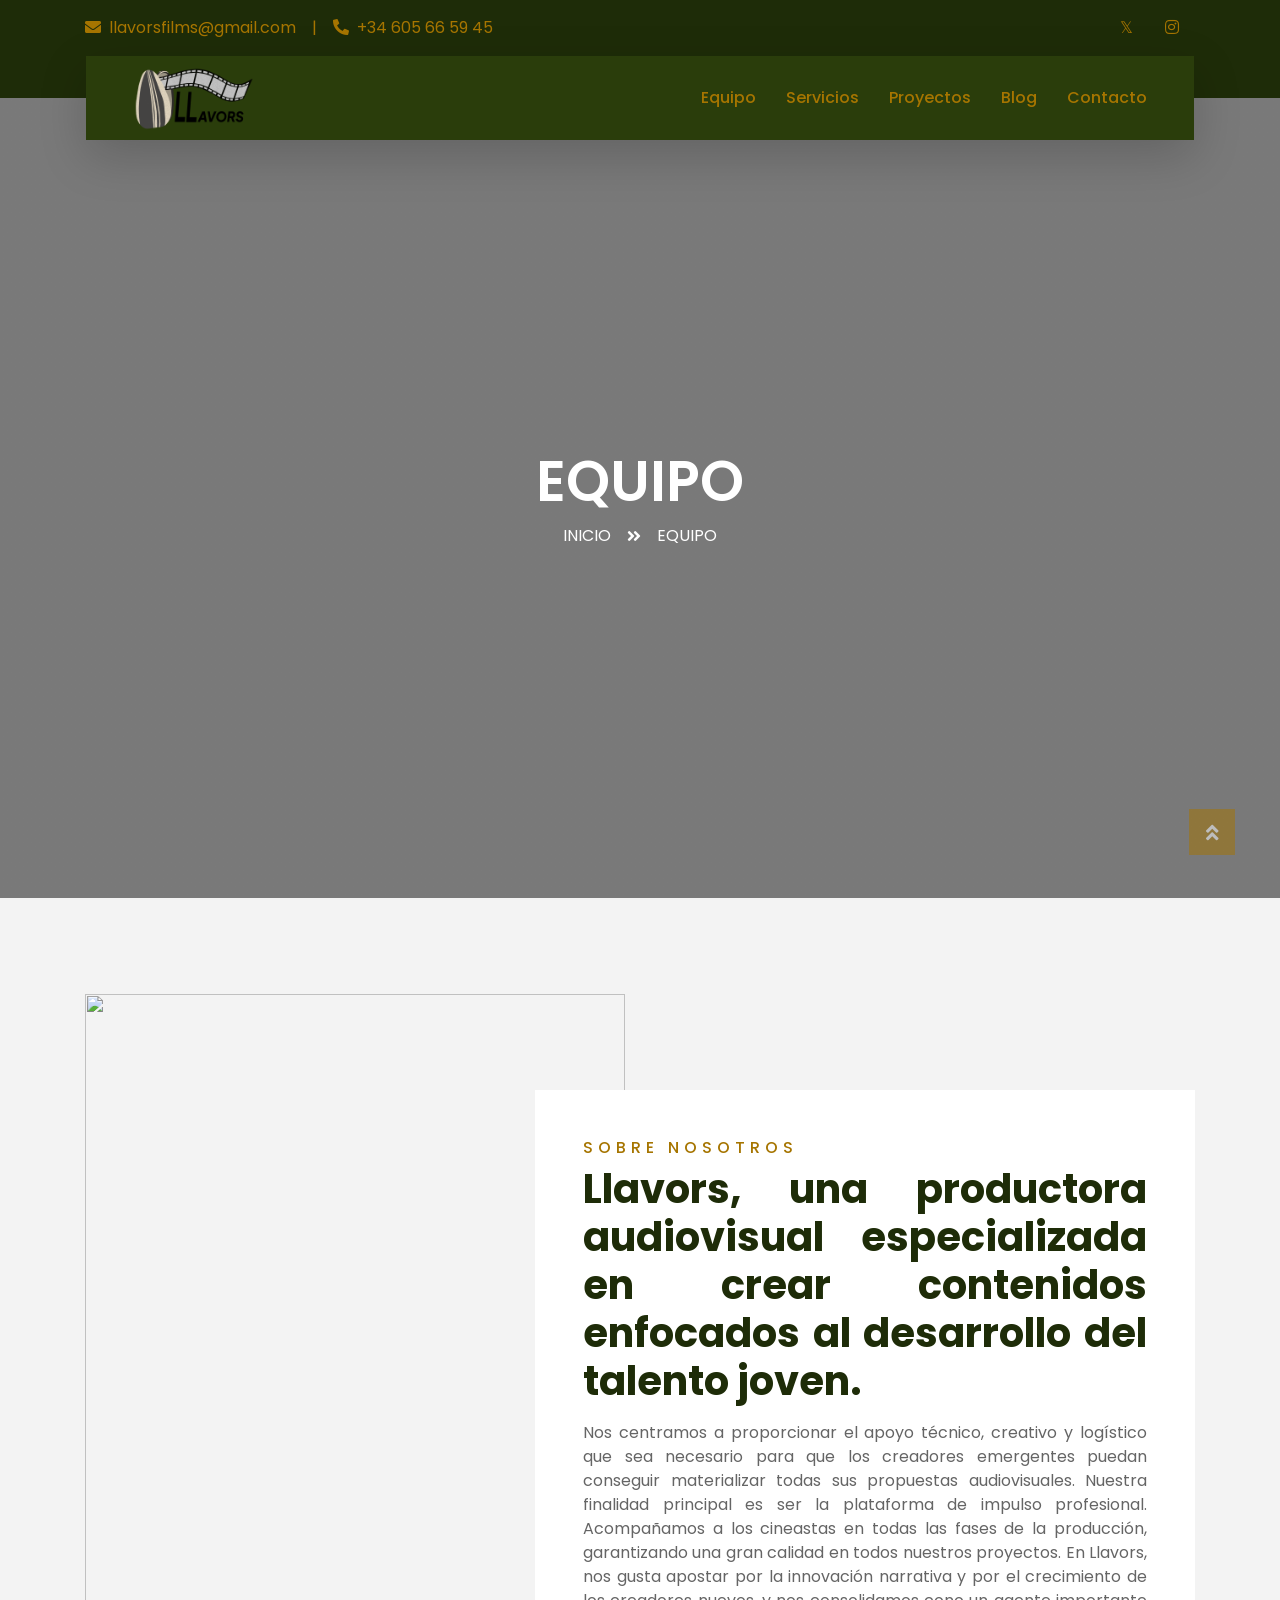
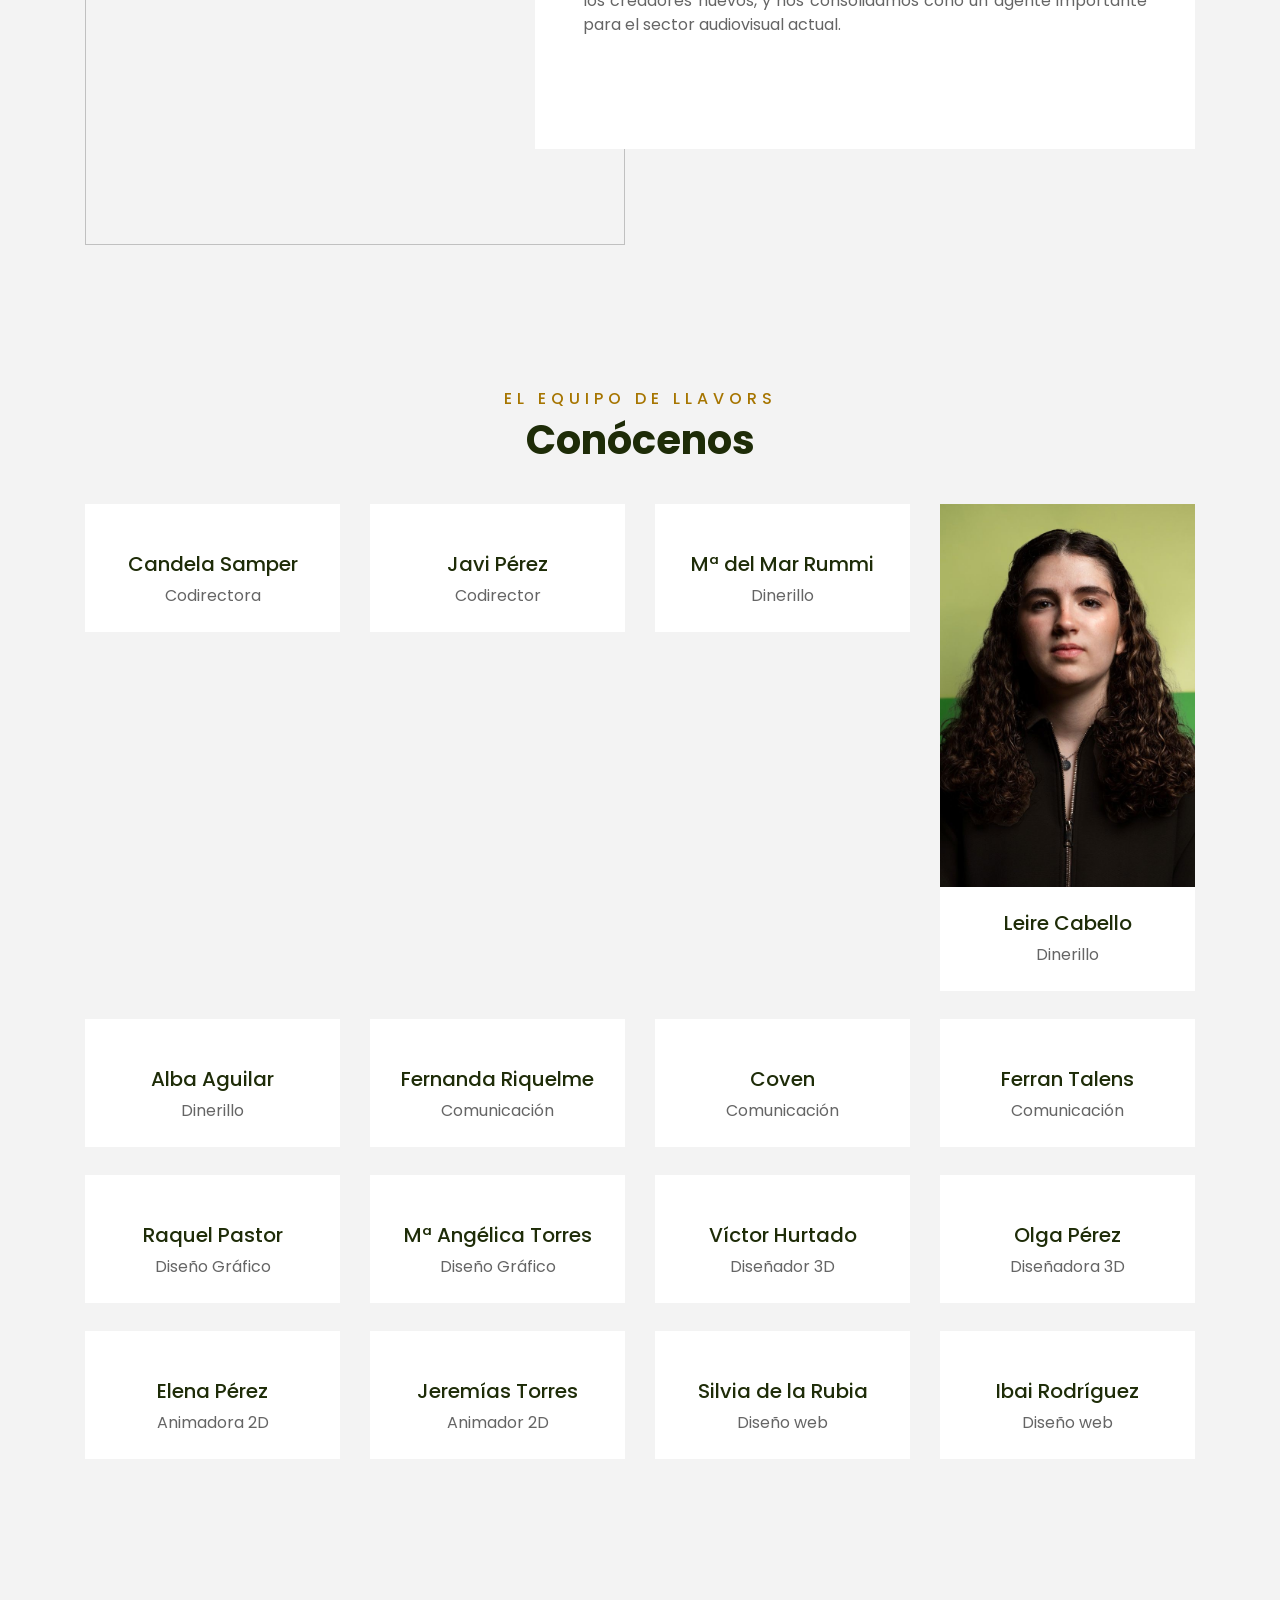
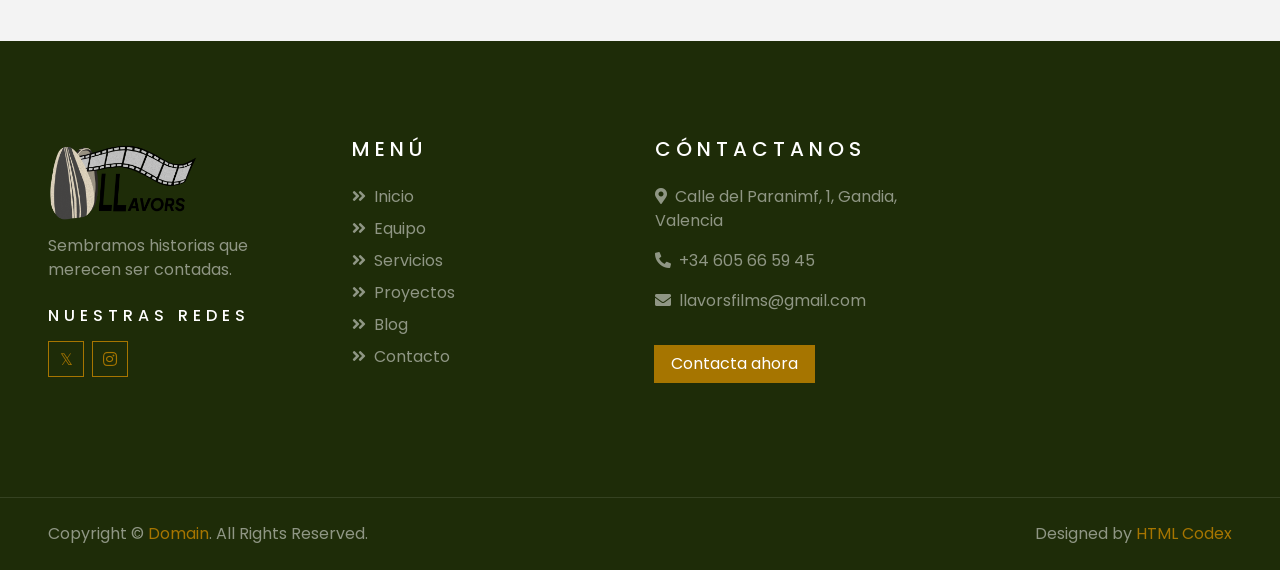
==== commit 91676ba5: "Cambios nuevos" ====
--- a/about.html
+++ b/about.html
@@ -110,7 +110,7 @@
             <div class="d-flex flex-column align-items-center justify-content-center" style="min-height: 800px">
                 <h3 class="display-4 text-white text-uppercase">Equipo</h3>
                 <div class="d-inline-flex text-white">
-                    <p class="m-0 text-uppercase"><a class="text-white" href="">Inicio</a></p>
+                    <p class="m-0 text-uppercase"><a class="text-white" href="index.html">Inicio</a></p>
                     <i class="fa fa-angle-double-right pt-1 px-3"></i>
                     <p class="m-0 text-uppercase">Equipo</p>
                 </div>
@@ -135,10 +135,10 @@
                         <p style="text-align: justify">Nos centramos a proporcionar el apoyo técnico, creativo y logístico que sea necesario para que los creadores emergentes puedan conseguir materializar todas sus propuestas audiovisuales. Nuestra finalidad principal es ser la plataforma de impulso profesional. Acompañamos a los cineastas en todas las fases de la producción, garantizando una gran calidad en todos nuestros proyectos. En Llavors, nos gusta apostar por la innovación narrativa y por el crecimiento de los creadores nuevos, y nos consolidamos cono un agente importante para el sector audiovisual actual. </p>
                         <div class="row mb-4">
                             <div class="col-6">
-                                <img class="img-fluid" src="img/DSC0830.jpg" alt="">
+                                <img class="img-fluid" src="img/about-1.jpg" alt="">
                             </div>
                             <div class="col-6">
-                                <img class="img-fluid" src="img/DSC0829.jpg" alt="">
+                                <img class="img-fluid" src="img/about-2.jpg" alt="">
                             </div>
                         </div>
                         
@@ -214,16 +214,16 @@
                         </div>
                         <div class="text-center py-4">
                             <h5 class="text-truncate">Mª del Mar Rummi</h5>
-                            <p class="m-0">Plan de negocio</p>
-                        </div>
-                    </div>
-                </div>
-
-                
-                <div class="col-lg-3 col-md-4 col-sm-6 pb-1">
-                    <div class="team-item bg-white mb-4">
-                        <div class="team-img position-relative overflow-hidden">
-                            <img class="img-fluid w-100" src="img/lerolero.jpg" alt="">
+                            <p class="m-0">Dinerillo</p>
+                        </div>
+                    </div>
+                </div>
+
+                
+                <div class="col-lg-3 col-md-4 col-sm-6 pb-1">
+                    <div class="team-item bg-white mb-4">
+                        <div class="team-img position-relative overflow-hidden">
+                            <img class="img-fluid w-100" src="img/leire.jpg" alt="">
                             <div class="team-social">
                                 <a class="btn btn-outline-primary btn-square" href=""><i class="fab fa-twitter"></i></a>
                                 <a class="btn btn-outline-primary btn-square" href=""><i class="fab fa-facebook-f"></i></a>
@@ -233,7 +233,7 @@
                         </div>
                         <div class="text-center py-4">
                             <h5 class="text-truncate">Leire Cabello</h5>
-                            <p class="m-0">Plan de negocio</p>
+                            <p class="m-0">Dinerillo</p>
                         </div>
                     </div>
                 </div>
@@ -252,7 +252,7 @@
                         </div>
                         <div class="text-center py-4">
                             <h5 class="text-truncate">Alba Aguilar</h5>
-                            <p class="m-0">Plan de negocio</p>
+                            <p class="m-0">Dinerillo</p>
                         </div>
                     </div>
                 </div>
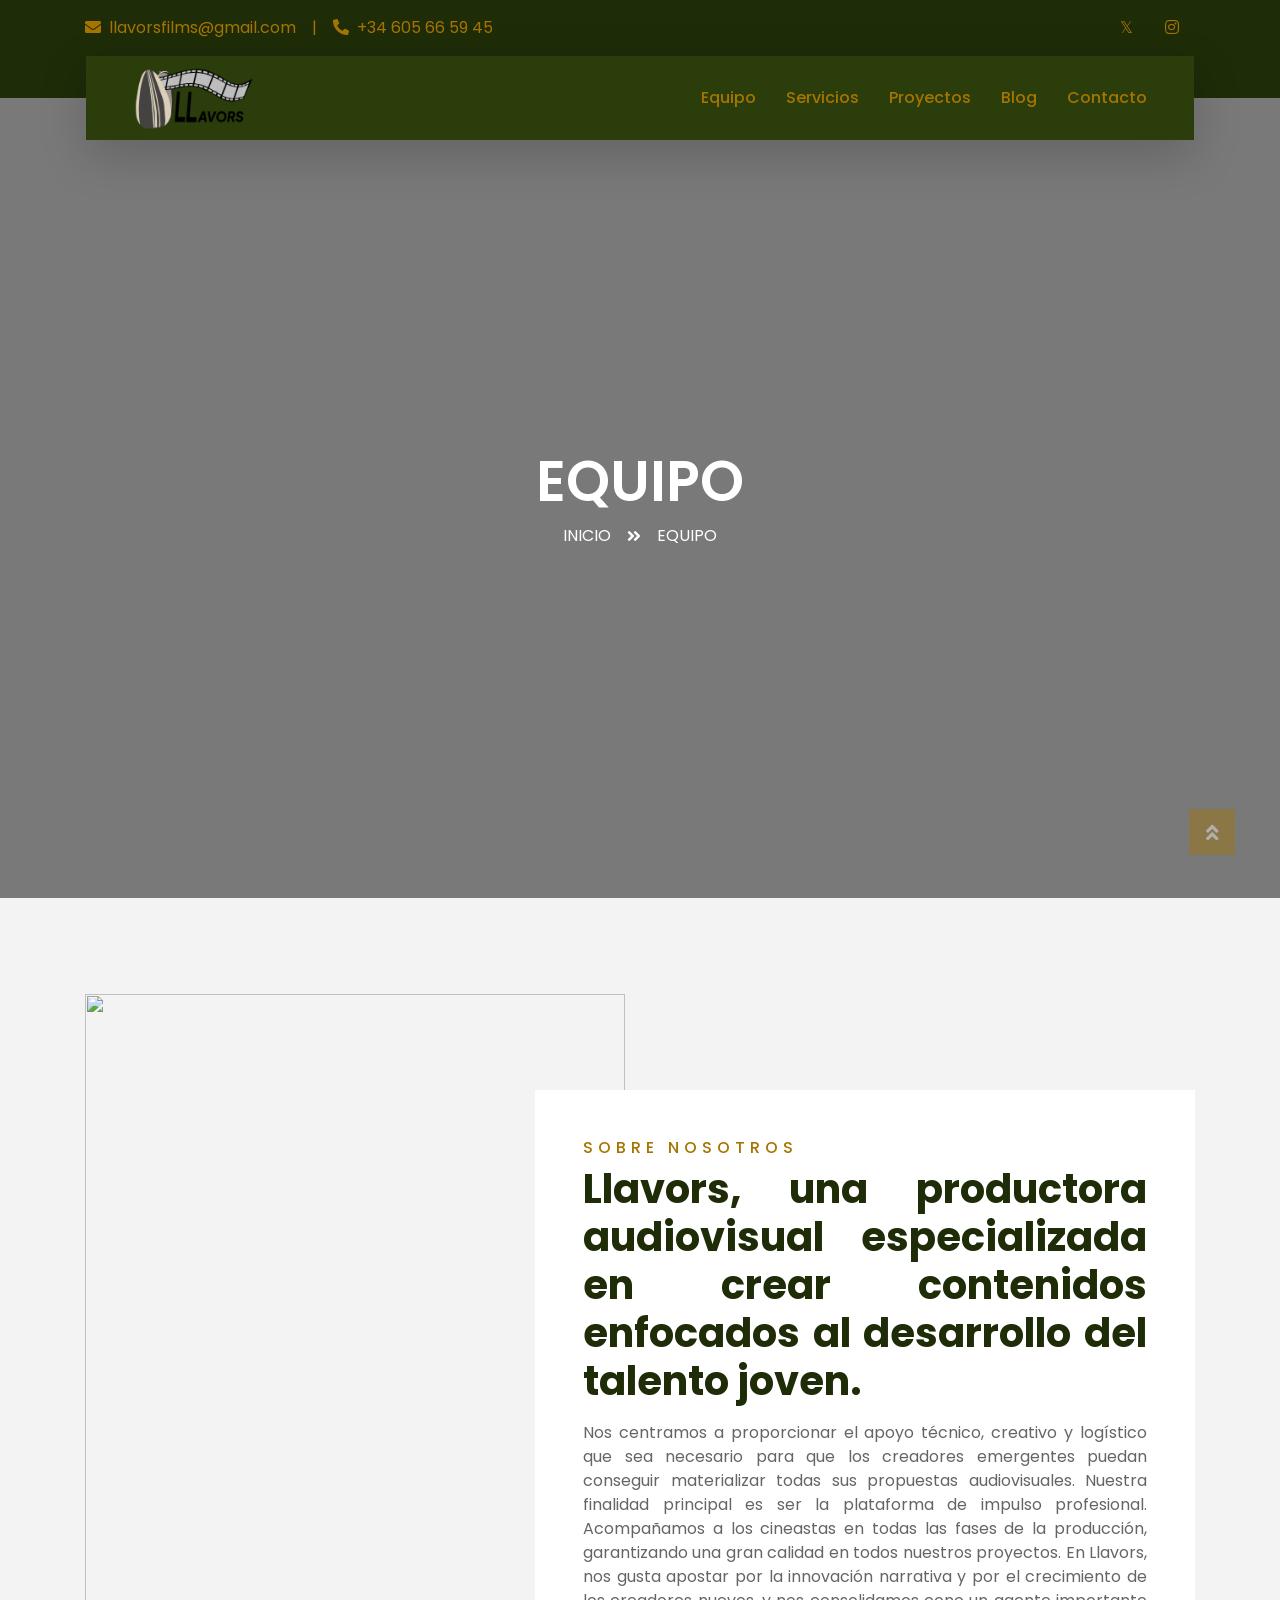
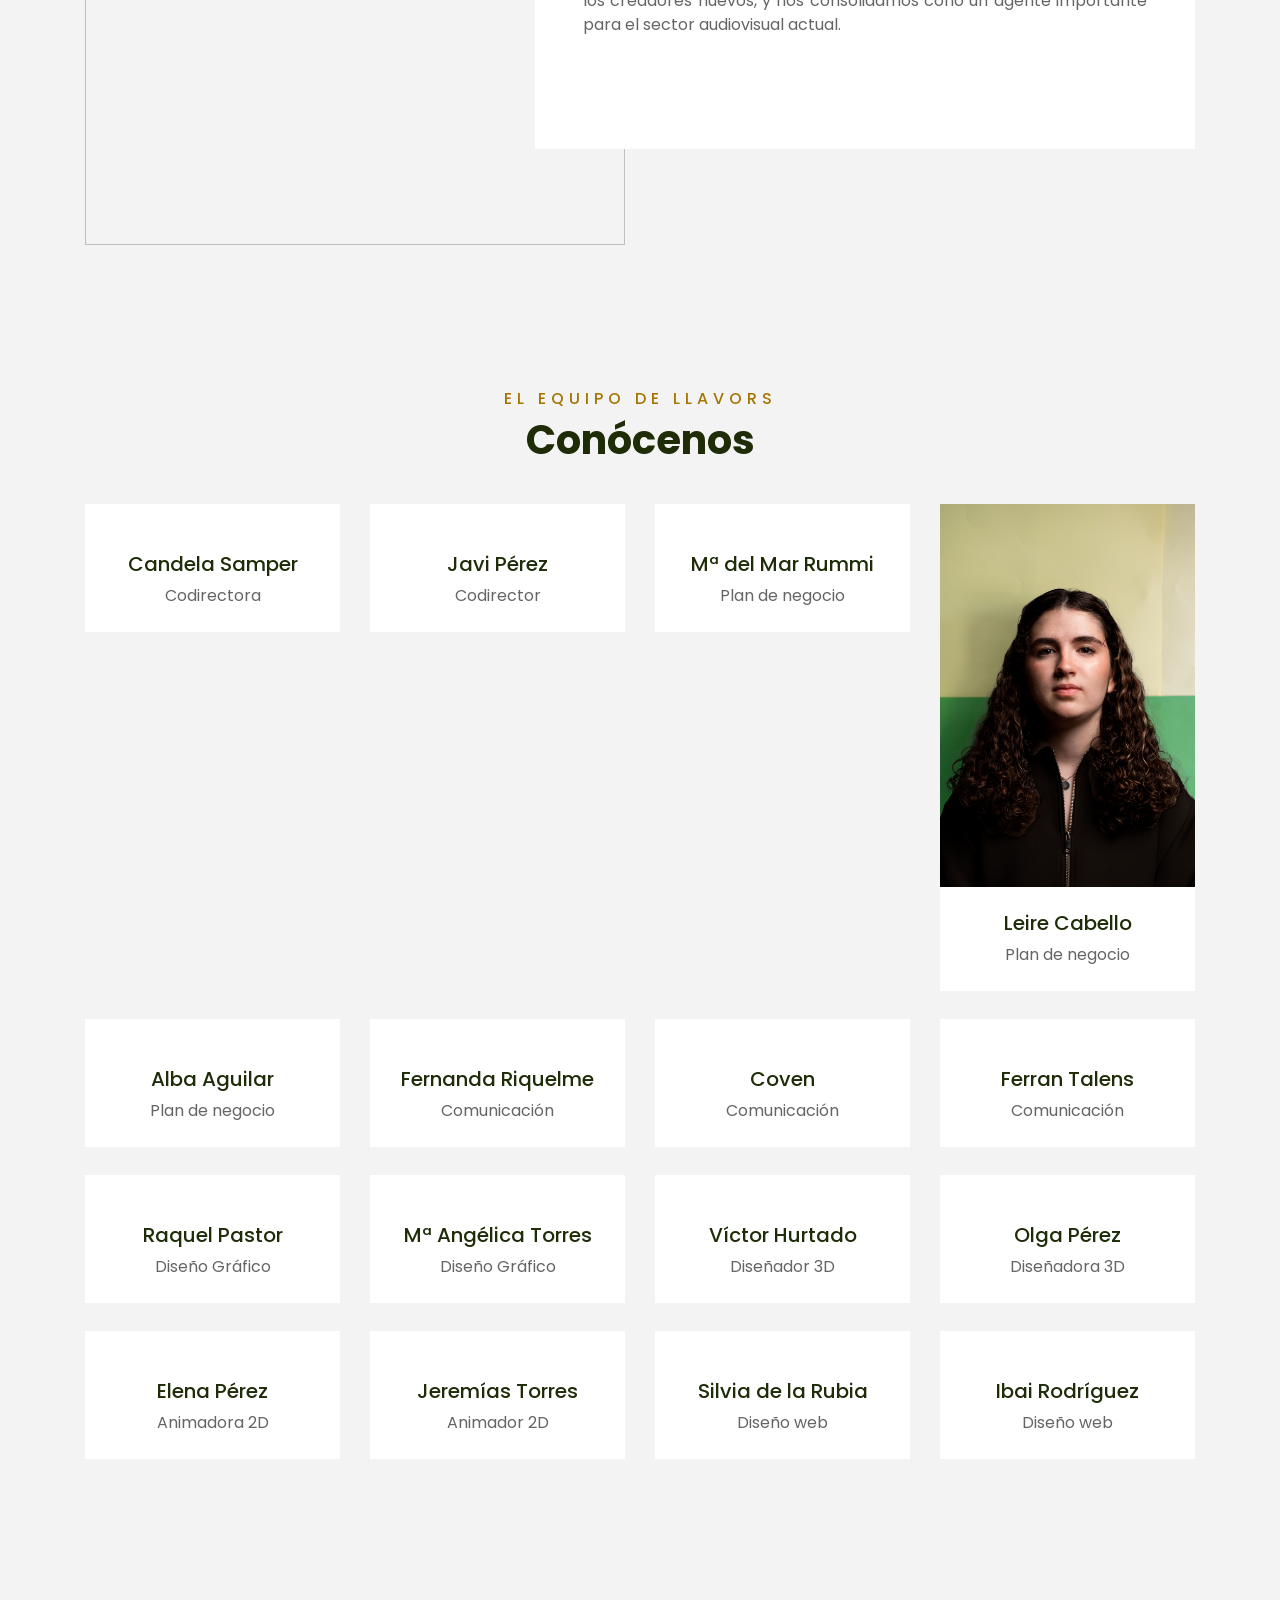
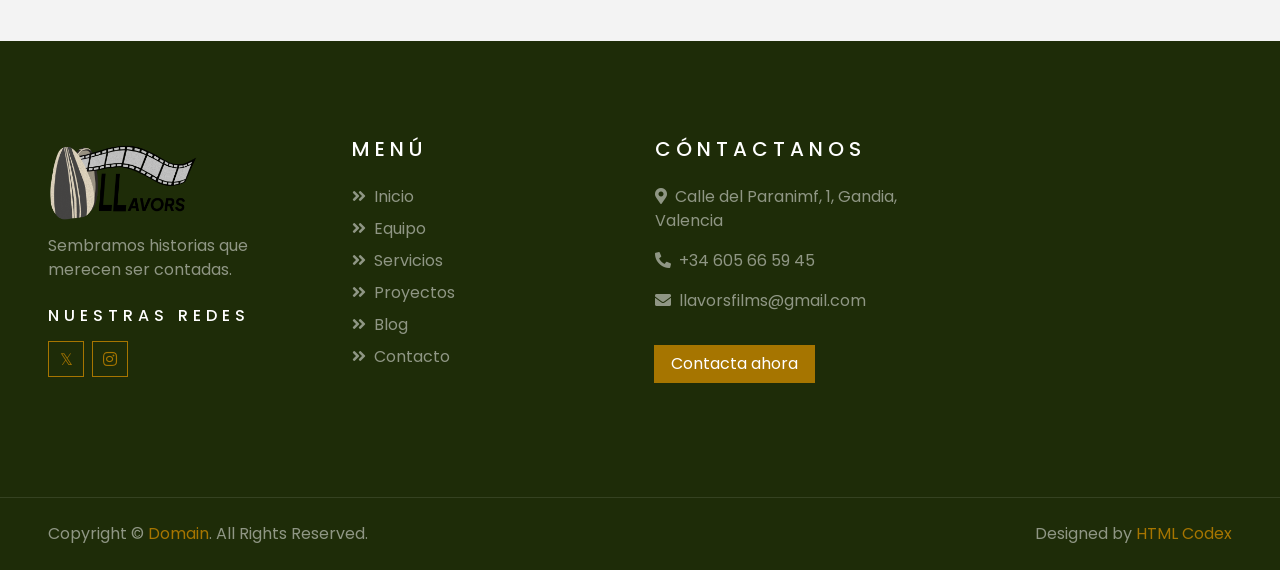
==== commit c449bed3: "Merge pull request #21 from ibai777/Ibai-X Cambios nuevos" ====
--- a/about.html
+++ b/about.html
@@ -135,10 +135,10 @@
                         <p style="text-align: justify">Nos centramos a proporcionar el apoyo técnico, creativo y logístico que sea necesario para que los creadores emergentes puedan conseguir materializar todas sus propuestas audiovisuales. Nuestra finalidad principal es ser la plataforma de impulso profesional. Acompañamos a los cineastas en todas las fases de la producción, garantizando una gran calidad en todos nuestros proyectos. En Llavors, nos gusta apostar por la innovación narrativa y por el crecimiento de los creadores nuevos, y nos consolidamos cono un agente importante para el sector audiovisual actual. </p>
                         <div class="row mb-4">
                             <div class="col-6">
-                                <img class="img-fluid" src="img/about-1.jpg" alt="">
+                                <img class="img-fluid" src="img/DSC0830.jpg" alt="">
                             </div>
                             <div class="col-6">
-                                <img class="img-fluid" src="img/about-2.jpg" alt="">
+                                <img class="img-fluid" src="img/DSC0829.jpg" alt="">
                             </div>
                         </div>
                         
@@ -214,16 +214,16 @@
                         </div>
                         <div class="text-center py-4">
                             <h5 class="text-truncate">Mª del Mar Rummi</h5>
-                            <p class="m-0">Dinerillo</p>
-                        </div>
-                    </div>
-                </div>
-
-                
-                <div class="col-lg-3 col-md-4 col-sm-6 pb-1">
-                    <div class="team-item bg-white mb-4">
-                        <div class="team-img position-relative overflow-hidden">
-                            <img class="img-fluid w-100" src="img/leire.jpg" alt="">
+                            <p class="m-0">Plan de negocio</p>
+                        </div>
+                    </div>
+                </div>
+
+                
+                <div class="col-lg-3 col-md-4 col-sm-6 pb-1">
+                    <div class="team-item bg-white mb-4">
+                        <div class="team-img position-relative overflow-hidden">
+                            <img class="img-fluid w-100" src="img/lerolero.jpg" alt="">
                             <div class="team-social">
                                 <a class="btn btn-outline-primary btn-square" href=""><i class="fab fa-twitter"></i></a>
                                 <a class="btn btn-outline-primary btn-square" href=""><i class="fab fa-facebook-f"></i></a>
@@ -233,7 +233,7 @@
                         </div>
                         <div class="text-center py-4">
                             <h5 class="text-truncate">Leire Cabello</h5>
-                            <p class="m-0">Dinerillo</p>
+                            <p class="m-0">Plan de negocio</p>
                         </div>
                     </div>
                 </div>
@@ -252,7 +252,7 @@
                         </div>
                         <div class="text-center py-4">
                             <h5 class="text-truncate">Alba Aguilar</h5>
-                            <p class="m-0">Dinerillo</p>
+                            <p class="m-0">Plan de negocio</p>
                         </div>
                     </div>
                 </div>
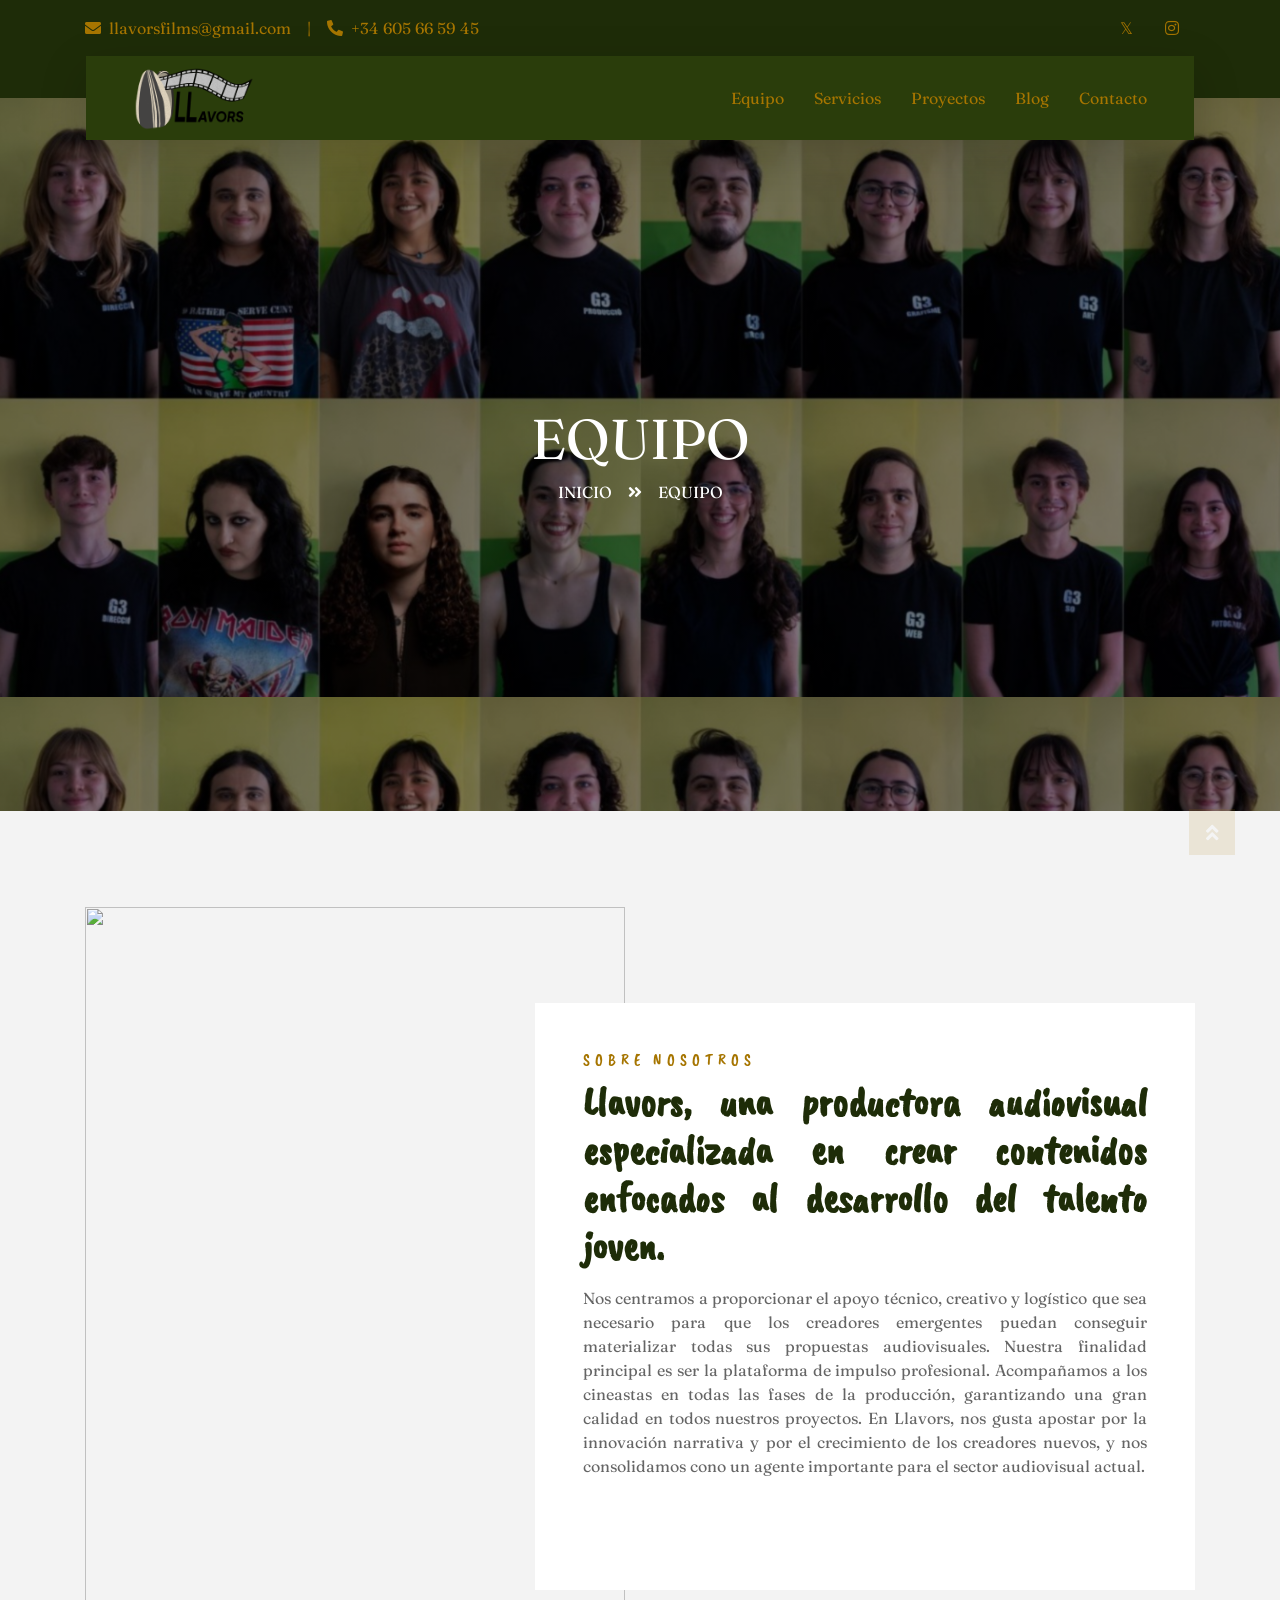
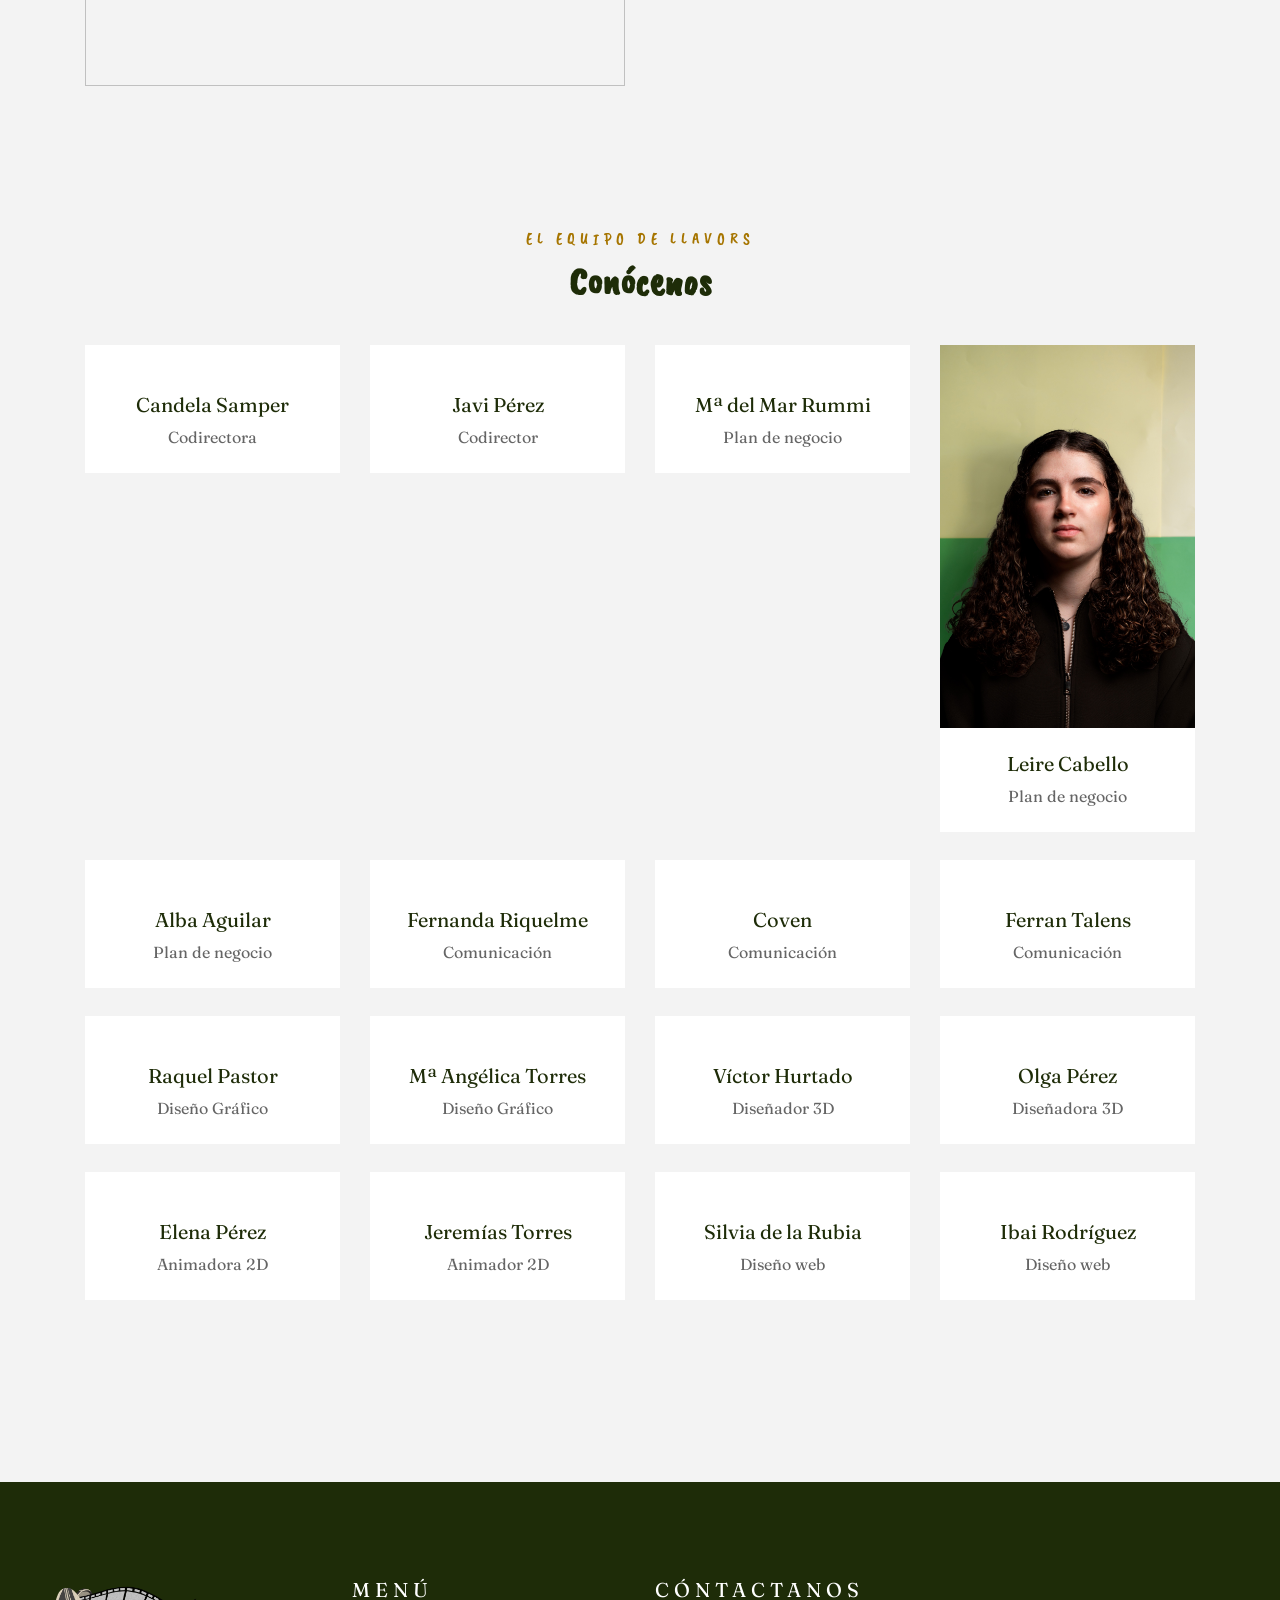
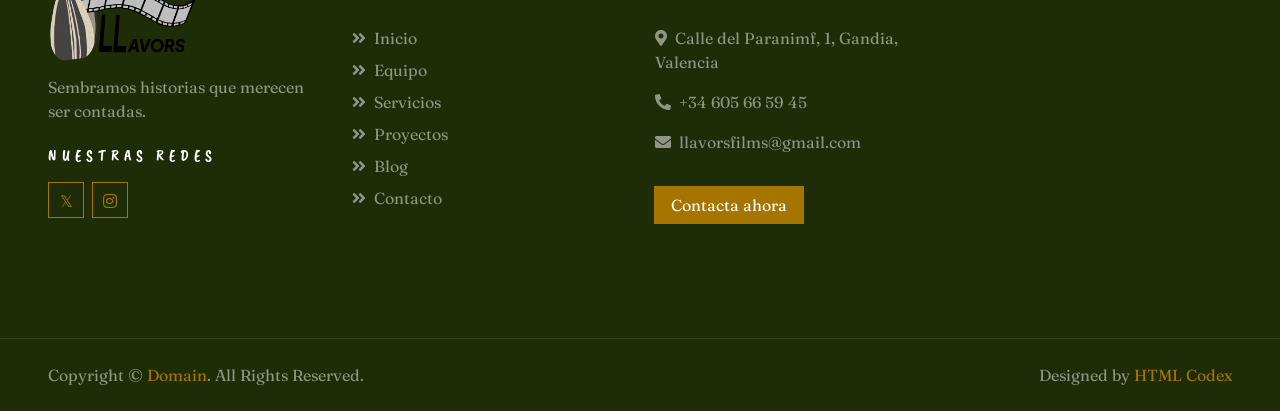
==== commit 7be51355: "Ajuste banners y nota de prensa" ====
--- a/about.html
+++ b/about.html
@@ -105,9 +105,9 @@
     <!-- Navbar End -->
 
     <!-- Header Start -->
-    <div class="container-fluid page-header">
+    <div class="container-fluid page-header-equipo">
         <div class="container">
-            <div class="d-flex flex-column align-items-center justify-content-center" style="min-height: 800px">
+            <div class="d-flex flex-column align-items-center justify-content-center" style="min-height: 713px">
                 <h3 class="display-4 text-white text-uppercase">Equipo</h3>
                 <div class="d-inline-flex text-white">
                     <p class="m-0 text-uppercase"><a class="text-white" href="index.html">Inicio</a></p>
--- a/css/style.css
+++ b/css/style.css
@@ -32,8 +32,23 @@
   --breakpoint-md: 768px;
   --breakpoint-lg: 992px;
   --breakpoint-xl: 1200px;
-  --font-family-sans-serif: "Poppins", sans-serif;
-  --font-family-monospace: SFMono-Regular, Menlo, Monaco, Consolas, "Liberation Mono", "Courier New", monospace;
+  --font-family-sans-serif: "Fraunces", sans-serif;
+  --font-family-monospace: SFMono-Regular, Menlo, Monaco, Consolas, "Caveal", "Caveal", monospace;
+}
+
+/* 1. Declarar la fuente personalizada */
+@font-face {
+    font-family: 'Caveal'; /* Nombre con el que la llamarás después */
+    src: url('../fonts/CaveatBrush-Regular.woff') format('woff');
+    font-weight: normal;
+    font-style: normal;
+}
+
+@font-face {
+    font-family: 'Fraunces'; /* Nombre con el que la llamarás después */
+    src: url('../fonts/Fraunces.woff') format('woff');
+    font-weight: normal;
+    font-style: normal;
 }
 
 *,
@@ -211,9 +226,9 @@
 
 body {
   margin: 0;
-  font-family: "Poppins", sans-serif;
+  font-family: "Fraunces", sans-serif;
   font-size: 1rem;
-  font-weight: 400;
+  font-weight: 400; 
   line-height: 1.5;
   color: #656565;
   text-align: left;
@@ -234,6 +249,11 @@
   margin-top: 0;
   margin-bottom: 0.5rem;
 }
+
+h1, h6 {
+  font-family: "Caveal", sans-serif !important;
+}
+
 
 p {
   margin-top: 0;
@@ -332,7 +352,7 @@
 code,
 kbd,
 samp {
-  font-family: SFMono-Regular, Menlo, Monaco, Consolas, "Liberation Mono", "Courier New", monospace;
+  font-family: SFMono-Regular, Menlo, Monaco, Consolas, "Caveal", "Caveal", monospace;
   font-size: 1em;
 }
 
@@ -5726,7 +5746,7 @@
   z-index: 1070;
   display: block;
   margin: 0;
-  font-family: "Poppins", sans-serif;
+  font-family: "Fraunces", sans-serif;
   font-style: normal;
   font-weight: 400;
   line-height: 1.5;
@@ -5838,7 +5858,7 @@
   z-index: 1060;
   display: block;
   max-width: 276px;
-  font-family: "Poppins", sans-serif;
+  font-family: "Fraunces", sans-serif;
   font-style: normal;
   font-weight: 400;
   line-height: 1.5;
@@ -9301,7 +9321,7 @@
 }
 
 .text-monospace {
-  font-family: SFMono-Regular, Menlo, Monaco, Consolas, "Liberation Mono", "Courier New", monospace !important;
+  font-family: SFMono-Regular, Menlo, Monaco, Consolas, "Caveal", "Caveal", monospace !important;
 }
 
 .text-justify {
@@ -9710,6 +9730,7 @@
   }
   .carousel-caption h1 {
     font-size: 30px;
+    font-family: "Caveal", sans-serif, !important;
   }
 }
 
@@ -9727,9 +9748,29 @@
   }
 }
 
-.page-header {
-  background: linear-gradient(rgba(0, 0, 0, 0.5), rgba(0, 0, 0, 0.5)), url(../img/carousel-2.jpg), no-repeat center center;
-  background-size: cover;
+.page-header-equipo {
+  background: linear-gradient(rgba(0, 0, 0, 0.5), rgba(0, 0, 0, 0.5)), url(../img/fondo-equipo.png), no-repeat center center;
+  background-size: contain;
+  margin-top: -42px;
+}
+
+.page-header-proyectos {
+  background: linear-gradient(rgba(0, 0, 0, 0.5), rgba(0, 0, 0, 0.5)), url(../img/bannerproyectos.jpg), no-repeat center center;
+  background-size: contain;
+  margin-top: -42px;
+}
+
+.page-header-blog {
+  background: linear-gradient(rgba(0, 0, 0, 0.5), rgba(0, 0, 0, 0.5)), url(../img/bannerblog.jpg), no-repeat center center;
+  background-size: contain;
+  margin-top: -42px;
+  filter: brightness(0.8);
+}
+
+.page-header-servicios {
+  background: linear-gradient(rgba(0, 0, 0, 0.5), rgba(0, 0, 0, 0.5)), url(../img/bannerservicios.jpg), no-repeat center center;
+  background-size: contain;
+  margin-top: -42px;
 }
 
 .destination-item img {
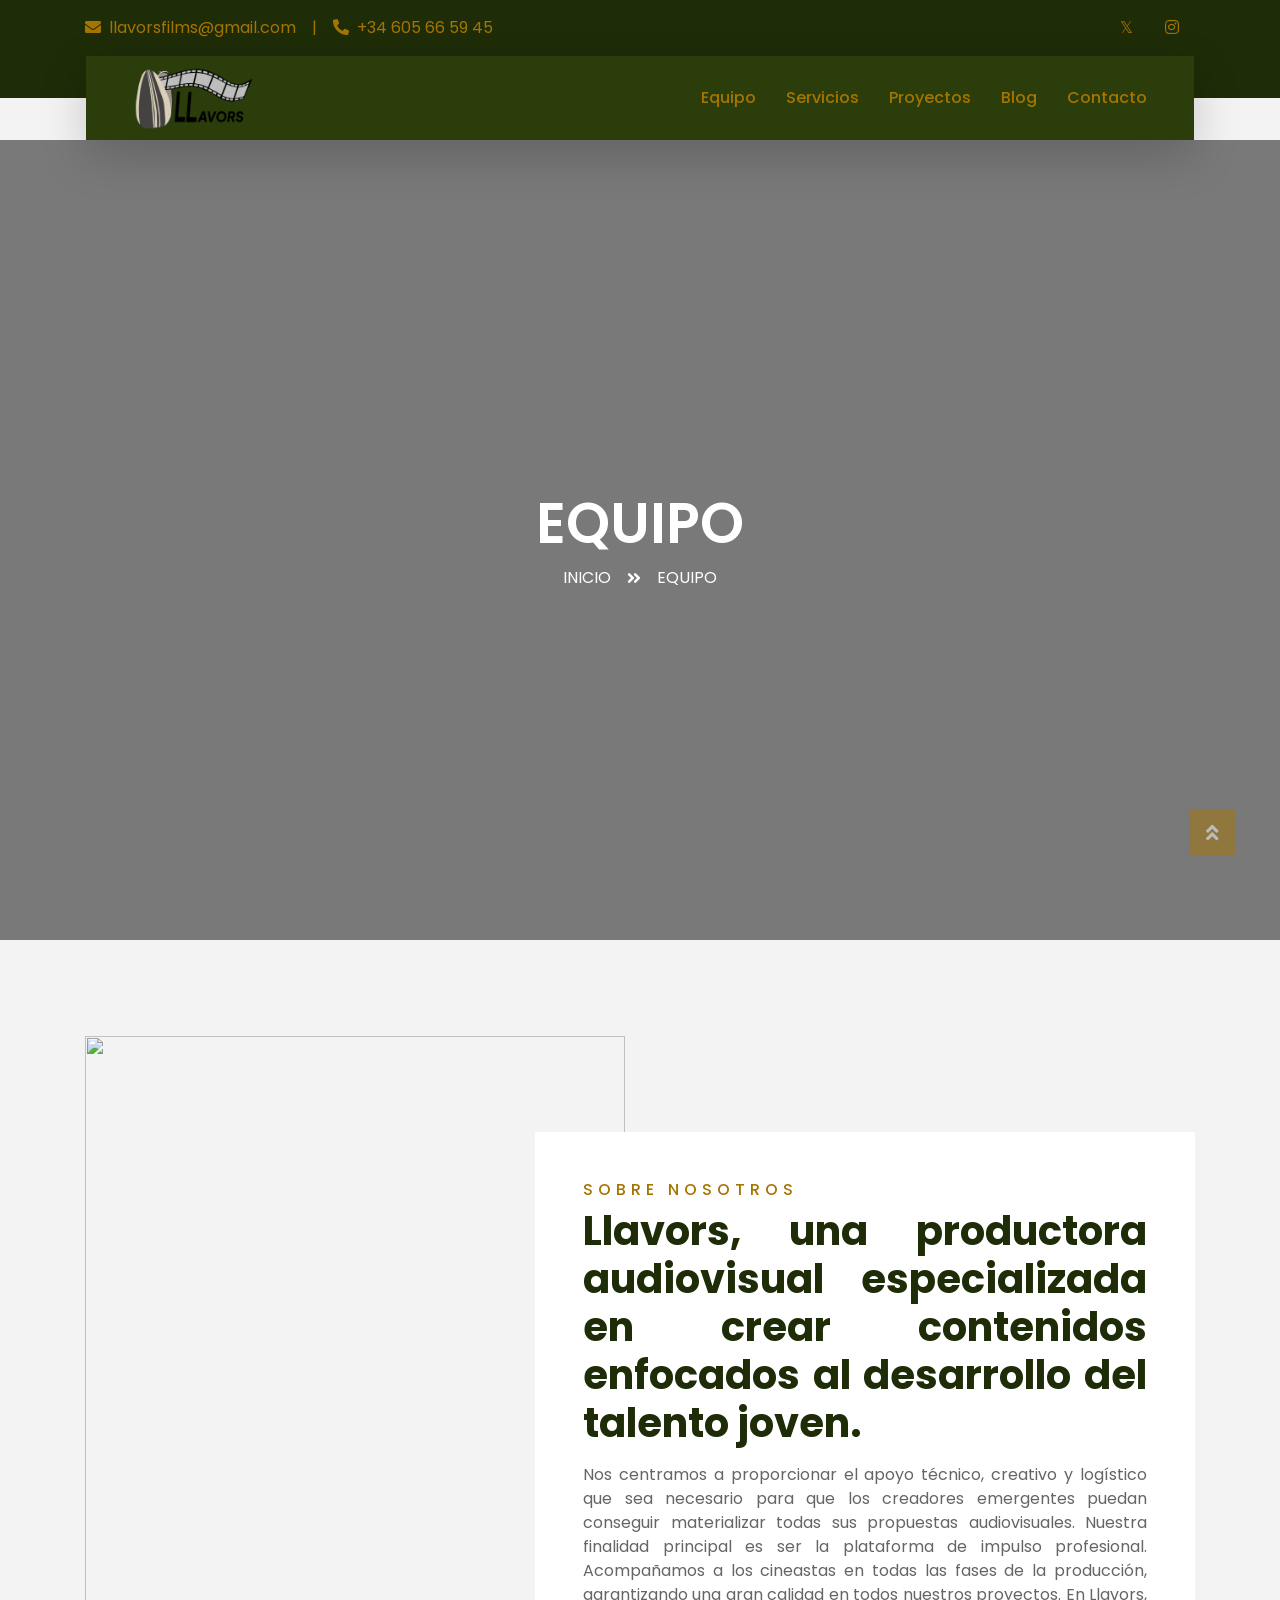
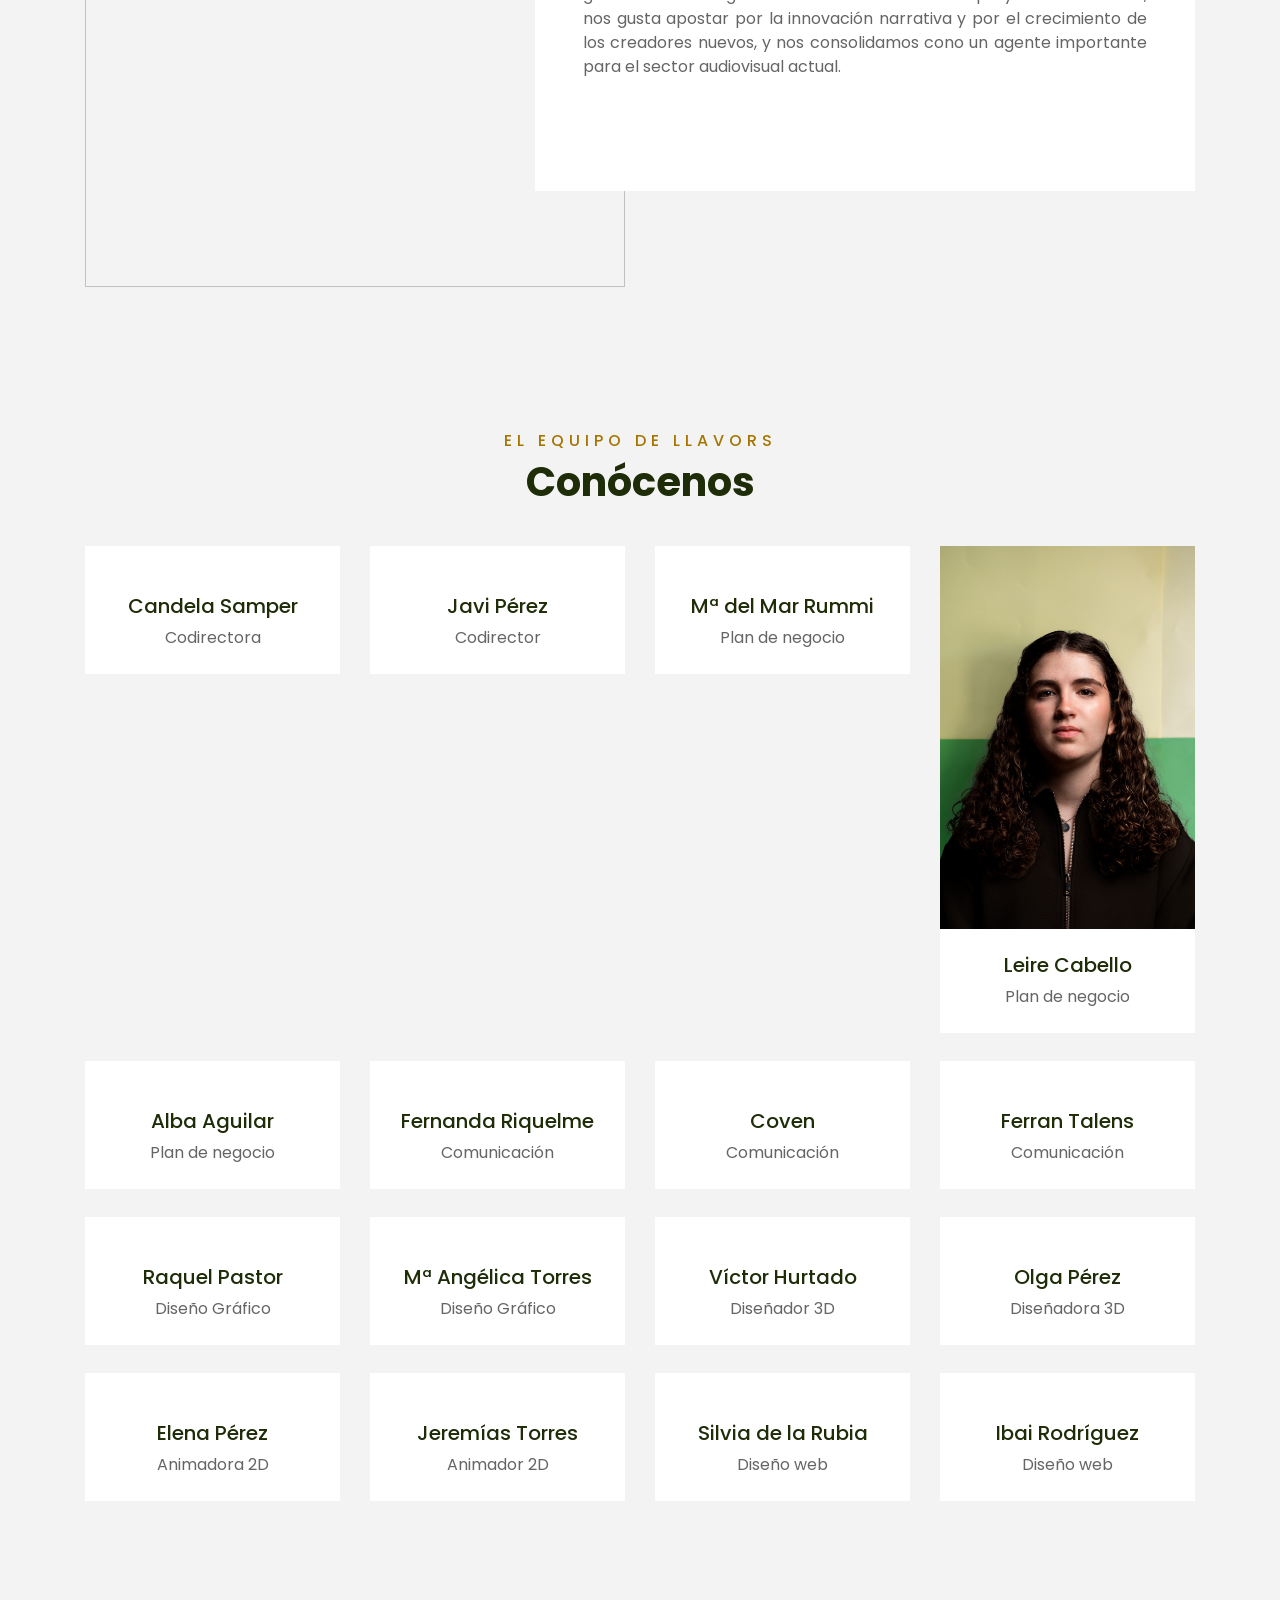
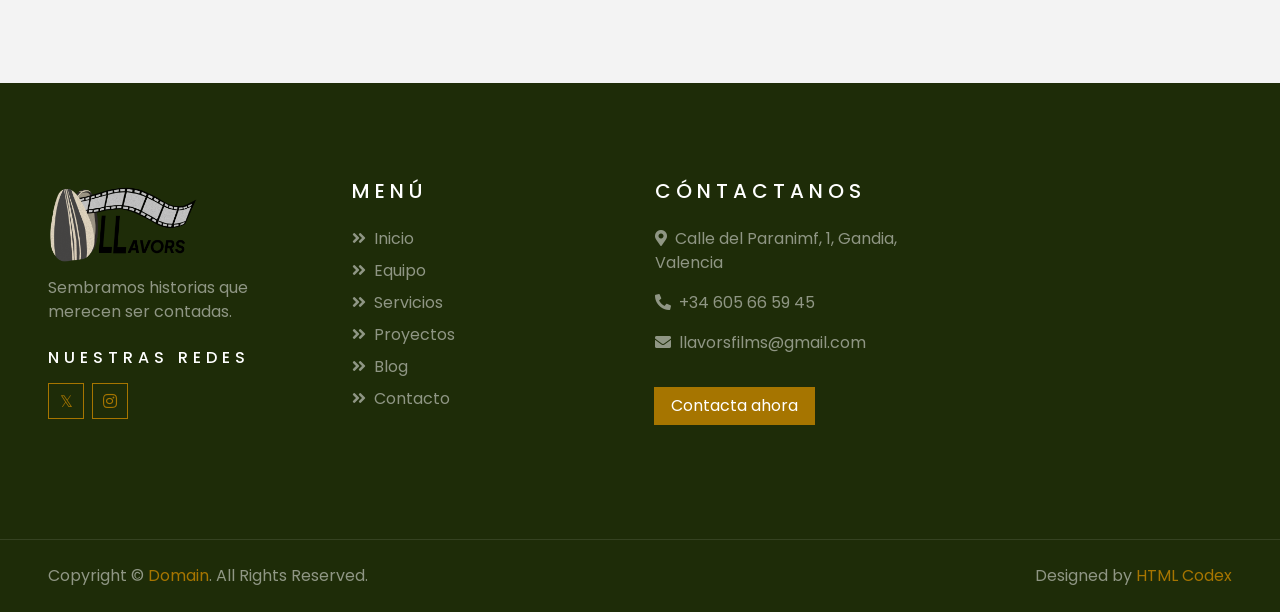
==== commit 7d5c661c: "cambiossilvia" ====
--- a/about.html
+++ b/about.html
@@ -107,10 +107,10 @@
     <!-- Header Start -->
     <div class="container-fluid page-header-equipo">
         <div class="container">
-            <div class="d-flex flex-column align-items-center justify-content-center" style="min-height: 713px">
+            <div class="d-flex flex-column align-items-center justify-content-center" style="min-height: 800px">
                 <h3 class="display-4 text-white text-uppercase">Equipo</h3>
                 <div class="d-inline-flex text-white">
-                    <p class="m-0 text-uppercase"><a class="text-white" href="index.html">Inicio</a></p>
+                    <p class="m-0 text-uppercase"><a class="text-white" href="">Inicio</a></p>
                     <i class="fa fa-angle-double-right pt-1 px-3"></i>
                     <p class="m-0 text-uppercase">Equipo</p>
                 </div>
@@ -125,7 +125,7 @@
             <div class="row">
                 <div class="col-lg-6" style="min-height: 500px;">
                     <div class="position-relative h-100">
-                        <img class="position-absolute w-100 h-100" src="img/about.jpg" style="object-fit: cover;">
+                        <img class="w-100 h-100" src="img/DSC0755.jpg" style="object-fit: cover;">
                     </div>
                 </div>
                 <div class="col-lg-6 pt-5 pb-lg-5">
@@ -187,10 +187,8 @@
                         <div class="team-img position-relative overflow-hidden">
                             <img class="img-fluid w-100" src="img/javier-prey.jpg" alt="">
                             <div class="team-social">
-                                <a class="btn btn-outline-primary btn-square" href=""><i class="fab fa-twitter"></i></a>
-                                <a class="btn btn-outline-primary btn-square" href=""><i class="fab fa-facebook-f"></i></a>
-                                <a class="btn btn-outline-primary btn-square" href=""><i class="fab fa-instagram"></i></a>
-                                <a class="btn btn-outline-primary btn-square" href=""><i class="fab fa-linkedin-in"></i></a>
+                                <a class="btn btn-outline-primary btn-square" href="https://www.instagram.com/javii.reyy?igsh=OWY2YmRiNGFqMGJw&utm_source=qr"><i class="fab fa-instagram"></i></a>
+                                <a class="btn btn-outline-primary btn-square" href="https://www.linkedin.com/in/javier-pérez-rey-63b20a3b5?utm_source=share_via&utm_content=profile&utm_medium=member_ios"><i class="fab fa-linkedin-in"></i></a>
                             </div>
                         </div>
                         <div class="text-center py-4">
@@ -206,10 +204,6 @@
                         <div class="team-img position-relative overflow-hidden">
                             <img class="img-fluid w-100" src="img/romualda.jpg" alt="">
                             <div class="team-social">
-                                <a class="btn btn-outline-primary btn-square" href=""><i class="fab fa-twitter"></i></a>
-                                <a class="btn btn-outline-primary btn-square" href=""><i class="fab fa-facebook-f"></i></a>
-                                <a class="btn btn-outline-primary btn-square" href=""><i class="fab fa-instagram"></i></a>
-                                <a class="btn btn-outline-primary btn-square" href=""><i class="fab fa-linkedin-in"></i></a>
                             </div>
                         </div>
                         <div class="text-center py-4">
@@ -225,10 +219,6 @@
                         <div class="team-img position-relative overflow-hidden">
                             <img class="img-fluid w-100" src="img/lerolero.jpg" alt="">
                             <div class="team-social">
-                                <a class="btn btn-outline-primary btn-square" href=""><i class="fab fa-twitter"></i></a>
-                                <a class="btn btn-outline-primary btn-square" href=""><i class="fab fa-facebook-f"></i></a>
-                                <a class="btn btn-outline-primary btn-square" href=""><i class="fab fa-instagram"></i></a>
-                                <a class="btn btn-outline-primary btn-square" href=""><i class="fab fa-linkedin-in"></i></a>
                             </div>
                         </div>
                         <div class="text-center py-4">
@@ -244,10 +234,6 @@
                         <div class="team-img position-relative overflow-hidden">
                             <img class="img-fluid w-100" src="img/alba.jpg" alt="">
                             <div class="team-social">
-                                <a class="btn btn-outline-primary btn-square" href=""><i class="fab fa-twitter"></i></a>
-                                <a class="btn btn-outline-primary btn-square" href=""><i class="fab fa-facebook-f"></i></a>
-                                <a class="btn btn-outline-primary btn-square" href=""><i class="fab fa-instagram"></i></a>
-                                <a class="btn btn-outline-primary btn-square" href=""><i class="fab fa-linkedin-in"></i></a>
                             </div>
                         </div>
                         <div class="text-center py-4">
@@ -263,10 +249,6 @@
                         <div class="team-img position-relative overflow-hidden">
                             <img class="img-fluid w-100" src="img/riquelme.jpg" alt="">
                             <div class="team-social">
-                                <a class="btn btn-outline-primary btn-square" href=""><i class="fab fa-twitter"></i></a>
-                                <a class="btn btn-outline-primary btn-square" href=""><i class="fab fa-facebook-f"></i></a>
-                                <a class="btn btn-outline-primary btn-square" href=""><i class="fab fa-instagram"></i></a>
-                                <a class="btn btn-outline-primary btn-square" href=""><i class="fab fa-linkedin-in"></i></a>
                             </div>
                         </div>
                         <div class="text-center py-4">
@@ -282,10 +264,6 @@
                         <div class="team-img position-relative overflow-hidden">
                             <img class="img-fluid w-100" src="img/coven.jpg" alt="">
                             <div class="team-social">
-                                <a class="btn btn-outline-primary btn-square" href=""><i class="fab fa-twitter"></i></a>
-                                <a class="btn btn-outline-primary btn-square" href=""><i class="fab fa-facebook-f"></i></a>
-                                <a class="btn btn-outline-primary btn-square" href=""><i class="fab fa-instagram"></i></a>
-                                <a class="btn btn-outline-primary btn-square" href=""><i class="fab fa-linkedin-in"></i></a>
                             </div>
                         </div>
                         <div class="text-center py-4">
@@ -301,10 +279,6 @@
                         <div class="team-img position-relative overflow-hidden">
                             <img class="img-fluid w-100" src="img/ferran.jpg" alt="">
                             <div class="team-social">
-                                <a class="btn btn-outline-primary btn-square" href=""><i class="fab fa-twitter"></i></a>
-                                <a class="btn btn-outline-primary btn-square" href=""><i class="fab fa-facebook-f"></i></a>
-                                <a class="btn btn-outline-primary btn-square" href=""><i class="fab fa-instagram"></i></a>
-                                <a class="btn btn-outline-primary btn-square" href=""><i class="fab fa-linkedin-in"></i></a>
                             </div>
                         </div>
                         <div class="text-center py-4">
@@ -320,10 +294,7 @@
                         <div class="team-img position-relative overflow-hidden">
                             <img class="img-fluid w-100" src="img/raquel.jpg" alt="">
                             <div class="team-social">
-                                <a class="btn btn-outline-primary btn-square" href=""><i class="fab fa-twitter"></i></a>
-                                <a class="btn btn-outline-primary btn-square" href=""><i class="fab fa-facebook-f"></i></a>
-                                <a class="btn btn-outline-primary btn-square" href=""><i class="fab fa-instagram"></i></a>
-                                <a class="btn btn-outline-primary btn-square" href=""><i class="fab fa-linkedin-in"></i></a>
+                                <a class="btn btn-outline-primary btn-square" href="www.linkedin.com/in/raquel-pastor-garcía-500782242"><i class="fab fa-linkedin-in"></i></a>
                             </div>
                         </div>
                         <div class="text-center py-4">
@@ -339,8 +310,6 @@
                         <div class="team-img position-relative overflow-hidden">
                             <img class="img-fluid w-100" src="img/m-angelica.jpg" alt="">
                             <div class="team-social">
-                                <a class="btn btn-outline-primary btn-square" href=""><i class="fab fa-twitter"></i></a>
-                                <a class="btn btn-outline-primary btn-square" href=""><i class="fab fa-facebook-f"></i></a>
                                 <a class="btn btn-outline-primary btn-square" href=""><i class="fab fa-instagram"></i></a>
                                 <a class="btn btn-outline-primary btn-square" href=""><i class="fab fa-linkedin-in"></i></a>
                             </div>
@@ -360,10 +329,8 @@
                             <img class="img-fluid w-100" id="segundaImagen" src="img/victor.jpg" alt="">
                             <img class="img-fluid w-100" id="miImagen" src="img/vic1.png" alt="Imagen secreta">
                             <div class="team-social">
-                                <a class="btn btn-outline-primary btn-square" href=""><i class="fab fa-twitter"></i></a>
-                                <a class="btn btn-outline-primary btn-square" href=""><i class="fab fa-facebook-f"></i></a>
-                                <a class="btn btn-outline-primary btn-square" href=""><i class="fab fa-instagram"></i></a>
-                                <a class="btn btn-outline-primary btn-square" href=""><i class="fab fa-linkedin-in"></i></a>
+                                <a class="btn btn-outline-primary btn-square" href="https://www.instagram.com/victorm.hurtado?igsh=MTdteDE1ZmU1M2Jpcg=="><i class="fab fa-instagram"></i></a>
+                                <a class="btn btn-outline-primary btn-square" href="https://www.linkedin.com/in/v%C3%ADctor-manuel-hurtado-guardiola-098005309/"><i class="fab fa-linkedin-in"></i></a>
                             </div>
                         </div>
                         <div class="text-center py-4">
@@ -446,10 +413,6 @@
                         <div class="team-img position-relative overflow-hidden">
                             <img class="img-fluid w-100" src="img/olga.jpg" alt="">
                             <div class="team-social">
-                                <a class="btn btn-outline-primary btn-square" href=""><i class="fab fa-twitter"></i></a>
-                                <a class="btn btn-outline-primary btn-square" href=""><i class="fab fa-facebook-f"></i></a>
-                                <a class="btn btn-outline-primary btn-square" href=""><i class="fab fa-instagram"></i></a>
-                                <a class="btn btn-outline-primary btn-square" href=""><i class="fab fa-linkedin-in"></i></a>
                             </div>
                         </div>
                         <div class="text-center py-4">
@@ -465,10 +428,7 @@
                         <div class="team-img position-relative overflow-hidden">
                             <img class="img-fluid w-100" src="img/helen.jpg" alt="">
                             <div class="team-social">
-                                <a class="btn btn-outline-primary btn-square" href=""><i class="fab fa-twitter"></i></a>
-                                <a class="btn btn-outline-primary btn-square" href=""><i class="fab fa-facebook-f"></i></a>
-                                <a class="btn btn-outline-primary btn-square" href=""><i class="fab fa-instagram"></i></a>
-                                <a class="btn btn-outline-primary btn-square" href=""><i class="fab fa-linkedin-in"></i></a>
+                                <a class="btn btn-outline-primary btn-square" href="https://www.instagram.com/elenapr_5_?igsh=NHlsazJkcnYzc2hn"><i class="fab fa-instagram"></i></a>
                             </div>
                         </div>
                         <div class="text-center py-4">
@@ -484,10 +444,6 @@
                         <div class="team-img position-relative overflow-hidden">
                             <img class="img-fluid w-100" src="img/jeremias.jpg" alt="">
                             <div class="team-social">
-                                <a class="btn btn-outline-primary btn-square" href=""><i class="fab fa-twitter"></i></a>
-                                <a class="btn btn-outline-primary btn-square" href=""><i class="fab fa-facebook-f"></i></a>
-                                <a class="btn btn-outline-primary btn-square" href=""><i class="fab fa-instagram"></i></a>
-                                <a class="btn btn-outline-primary btn-square" href=""><i class="fab fa-linkedin-in"></i></a>
                             </div>
                         </div>
                         <div class="text-center py-4">
@@ -503,10 +459,8 @@
                         <div class="team-img position-relative overflow-hidden">
                             <img class="img-fluid w-100" src="img/silvia.jpg" alt="">
                             <div class="team-social">
-                                <a class="btn btn-outline-primary btn-square" href=""><i class="fab fa-twitter"></i></a>
-                                <a class="btn btn-outline-primary btn-square" href=""><i class="fab fa-facebook-f"></i></a>
-                                <a class="btn btn-outline-primary btn-square" href=""><i class="fab fa-instagram"></i></a>
-                                <a class="btn btn-outline-primary btn-square" href=""><i class="fab fa-linkedin-in"></i></a>
+                                <a class="btn btn-outline-primary btn-square" href="https://www.instagram.com/silviadelarubia_?igsh=MTF3a3pzZjQ4dXlxZQ=="><i class="fab fa-instagram"></i></a>
+                                <a class="btn btn-outline-primary btn-square" href="https://www.linkedin.com/in/silvia-de-la-rubia-rial-9622083b5/"><i class="fab fa-linkedin-in"></i></a>
                             </div>
                         </div>
                         <div class="text-center py-4">
@@ -522,10 +476,8 @@
                         <div class="team-img position-relative overflow-hidden">
                             <img class="img-fluid w-100" src="img/ibai.jpg" alt="">
                             <div class="team-social">
-                                <a class="btn btn-outline-primary btn-square" href=""><i class="fab fa-twitter"></i></a>
-                                <a class="btn btn-outline-primary btn-square" href=""><i class="fab fa-facebook-f"></i></a>
                                 <a class="btn btn-outline-primary btn-square" href=""><i class="fab fa-instagram"></i></a>
-                                <a class="btn btn-outline-primary btn-square" href=""><i class="fab fa-linkedin-in"></i></a>
+                                <a class="btn btn-outline-primary btn-square" href="https://www.linkedin.com/in/ibai-rodr%C3%ADguez-rodr%C3%ADguez-3b5872406/"><i class="fab fa-linkedin-in"></i></a>
                             </div>
                         </div>
                         <div class="text-center py-4">
--- a/css/style.css
+++ b/css/style.css
@@ -32,23 +32,8 @@
   --breakpoint-md: 768px;
   --breakpoint-lg: 992px;
   --breakpoint-xl: 1200px;
-  --font-family-sans-serif: "Fraunces", sans-serif;
-  --font-family-monospace: SFMono-Regular, Menlo, Monaco, Consolas, "Caveal", "Caveal", monospace;
-}
-
-/* 1. Declarar la fuente personalizada */
-@font-face {
-    font-family: 'Caveal'; /* Nombre con el que la llamarás después */
-    src: url('../fonts/CaveatBrush-Regular.woff') format('woff');
-    font-weight: normal;
-    font-style: normal;
-}
-
-@font-face {
-    font-family: 'Fraunces'; /* Nombre con el que la llamarás después */
-    src: url('../fonts/Fraunces.woff') format('woff');
-    font-weight: normal;
-    font-style: normal;
+  --font-family-sans-serif: "Poppins", sans-serif;
+  --font-family-monospace: SFMono-Regular, Menlo, Monaco, Consolas, "Liberation Mono", "Courier New", monospace;
 }
 
 *,
@@ -226,9 +211,9 @@
 
 body {
   margin: 0;
-  font-family: "Fraunces", sans-serif;
+  font-family: "Poppins", sans-serif;
   font-size: 1rem;
-  font-weight: 400; 
+  font-weight: 400;
   line-height: 1.5;
   color: #656565;
   text-align: left;
@@ -249,11 +234,6 @@
   margin-top: 0;
   margin-bottom: 0.5rem;
 }
-
-h1, h6 {
-  font-family: "Caveal", sans-serif !important;
-}
-
 
 p {
   margin-top: 0;
@@ -352,7 +332,7 @@
 code,
 kbd,
 samp {
-  font-family: SFMono-Regular, Menlo, Monaco, Consolas, "Caveal", "Caveal", monospace;
+  font-family: SFMono-Regular, Menlo, Monaco, Consolas, "Liberation Mono", "Courier New", monospace;
   font-size: 1em;
 }
 
@@ -5746,7 +5726,7 @@
   z-index: 1070;
   display: block;
   margin: 0;
-  font-family: "Fraunces", sans-serif;
+  font-family: "Poppins", sans-serif;
   font-style: normal;
   font-weight: 400;
   line-height: 1.5;
@@ -5858,7 +5838,7 @@
   z-index: 1060;
   display: block;
   max-width: 276px;
-  font-family: "Fraunces", sans-serif;
+  font-family: "Poppins", sans-serif;
   font-style: normal;
   font-weight: 400;
   line-height: 1.5;
@@ -9321,7 +9301,7 @@
 }
 
 .text-monospace {
-  font-family: SFMono-Regular, Menlo, Monaco, Consolas, "Caveal", "Caveal", monospace !important;
+  font-family: SFMono-Regular, Menlo, Monaco, Consolas, "Liberation Mono", "Courier New", monospace !important;
 }
 
 .text-justify {
@@ -9730,7 +9710,6 @@
   }
   .carousel-caption h1 {
     font-size: 30px;
-    font-family: "Caveal", sans-serif, !important;
   }
 }
 
@@ -9748,29 +9727,30 @@
   }
 }
 
+.page-header {
+  background: linear-gradient(rgba(0, 0, 0, 0.5), rgba(0, 0, 0, 0.5)), url(../img/foto equipo.jpg), no-repeat center center;
+  background-size: cover;
+  background-size: cover;
+}
+
+.page-header-proyectos {
+  background: linear-gradient(rgba(0, 0, 0, 0.5), rgba(0, 0, 0, 0.5)), url(../img/carousel-2.jpg), no-repeat center center;
+  background-size: cover;
+}
+
 .page-header-equipo {
-  background: linear-gradient(rgba(0, 0, 0, 0.5), rgba(0, 0, 0, 0.5)), url(../img/fondo-equipo.png), no-repeat center center;
-  background-size: contain;
-  margin-top: -42px;
-}
-
-.page-header-proyectos {
-  background: linear-gradient(rgba(0, 0, 0, 0.5), rgba(0, 0, 0, 0.5)), url(../img/bannerproyectos.jpg), no-repeat center center;
-  background-size: contain;
-  margin-top: -42px;
+  background: linear-gradient(rgba(0, 0, 0, 0.5), rgba(0, 0, 0, 0.5)), url(../img/carousel-2.jpg), no-repeat center center;
+  background-size: cover;
+}
+
+.page-header-servicios {
+  background: linear-gradient(rgba(0, 0, 0, 0.5), rgba(0, 0, 0, 0.5)), url(../img/carousel-2.jpg), no-repeat center center;
+  background-size: cover;
 }
 
 .page-header-blog {
-  background: linear-gradient(rgba(0, 0, 0, 0.5), rgba(0, 0, 0, 0.5)), url(../img/bannerblog.jpg), no-repeat center center;
-  background-size: contain;
-  margin-top: -42px;
-  filter: brightness(0.8);
-}
-
-.page-header-servicios {
-  background: linear-gradient(rgba(0, 0, 0, 0.5), rgba(0, 0, 0, 0.5)), url(../img/bannerservicios.jpg), no-repeat center center;
-  background-size: contain;
-  margin-top: -42px;
+  background: linear-gradient(rgba(0, 0, 0, 0.5), rgba(0, 0, 0, 0.5)), url(../img/carousel-2.jpg), no-repeat center center;
+  background-size: cover;
 }
 
 .destination-item img {
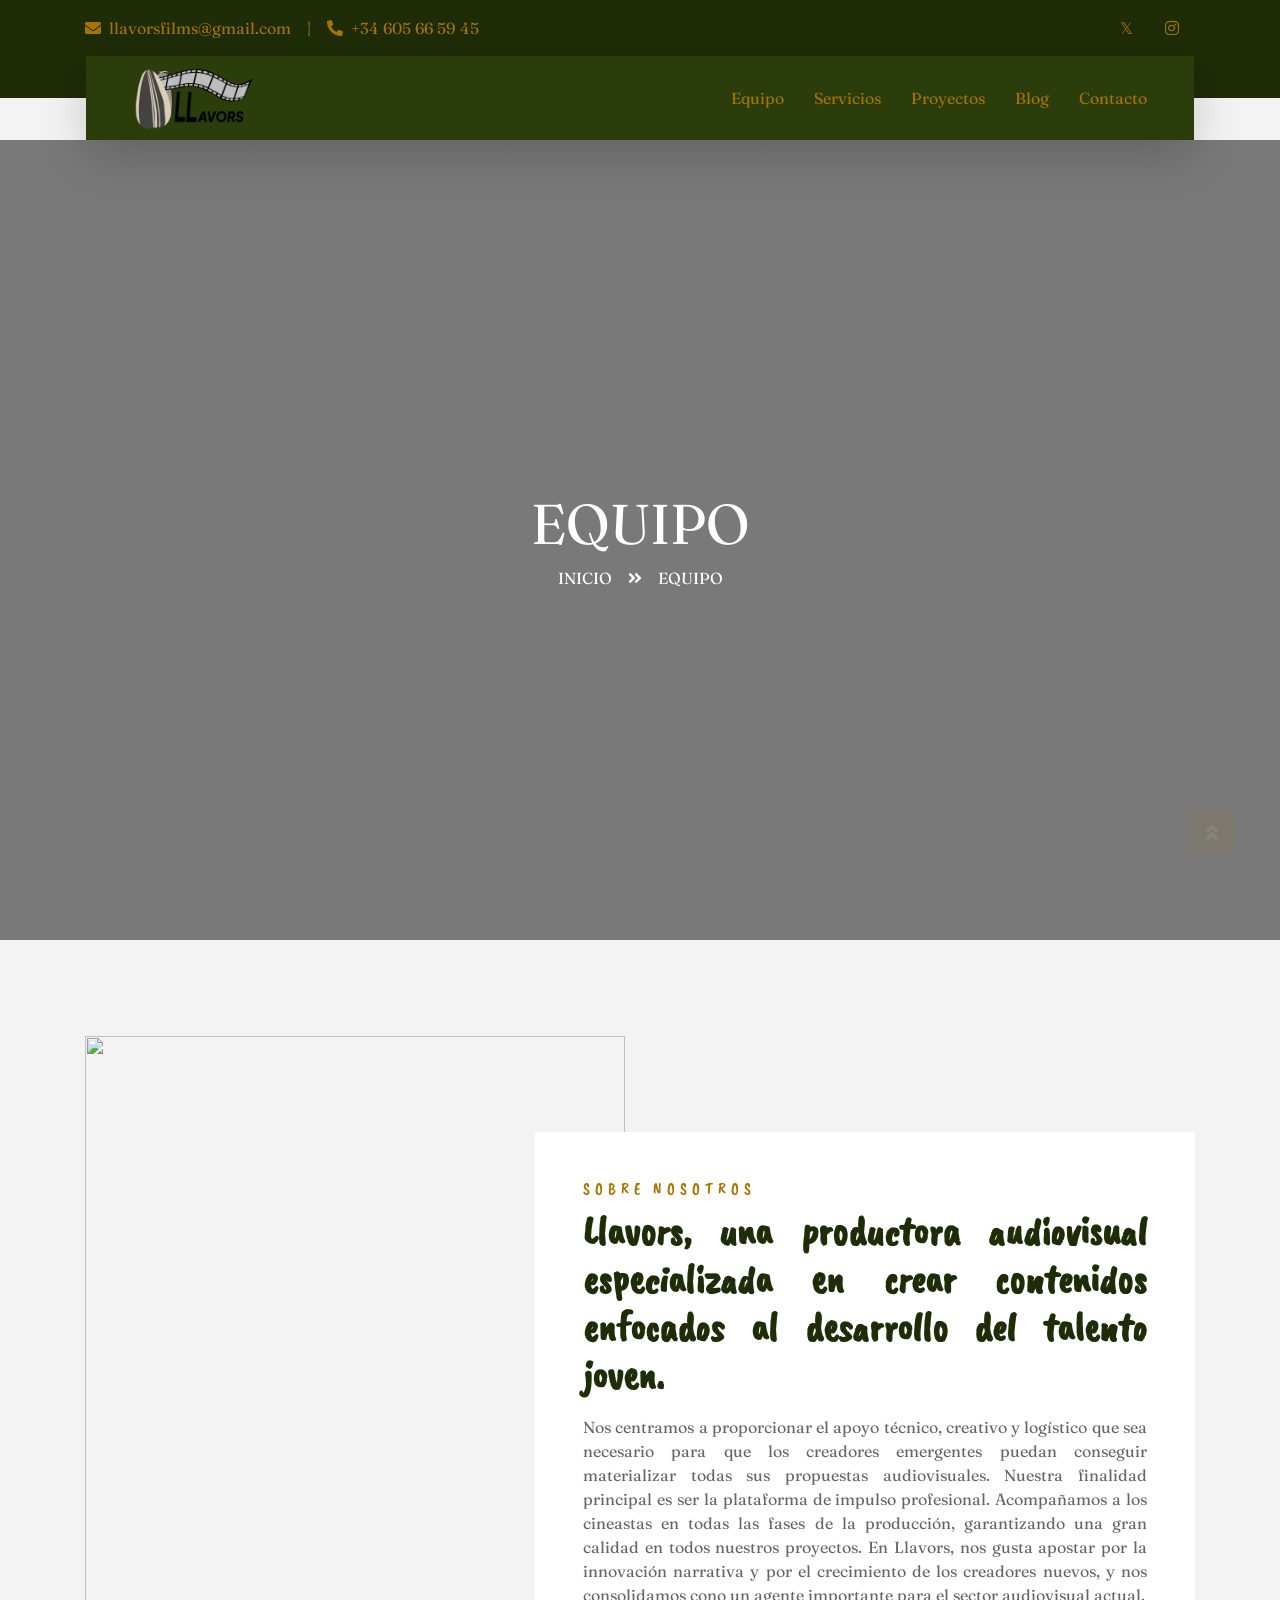
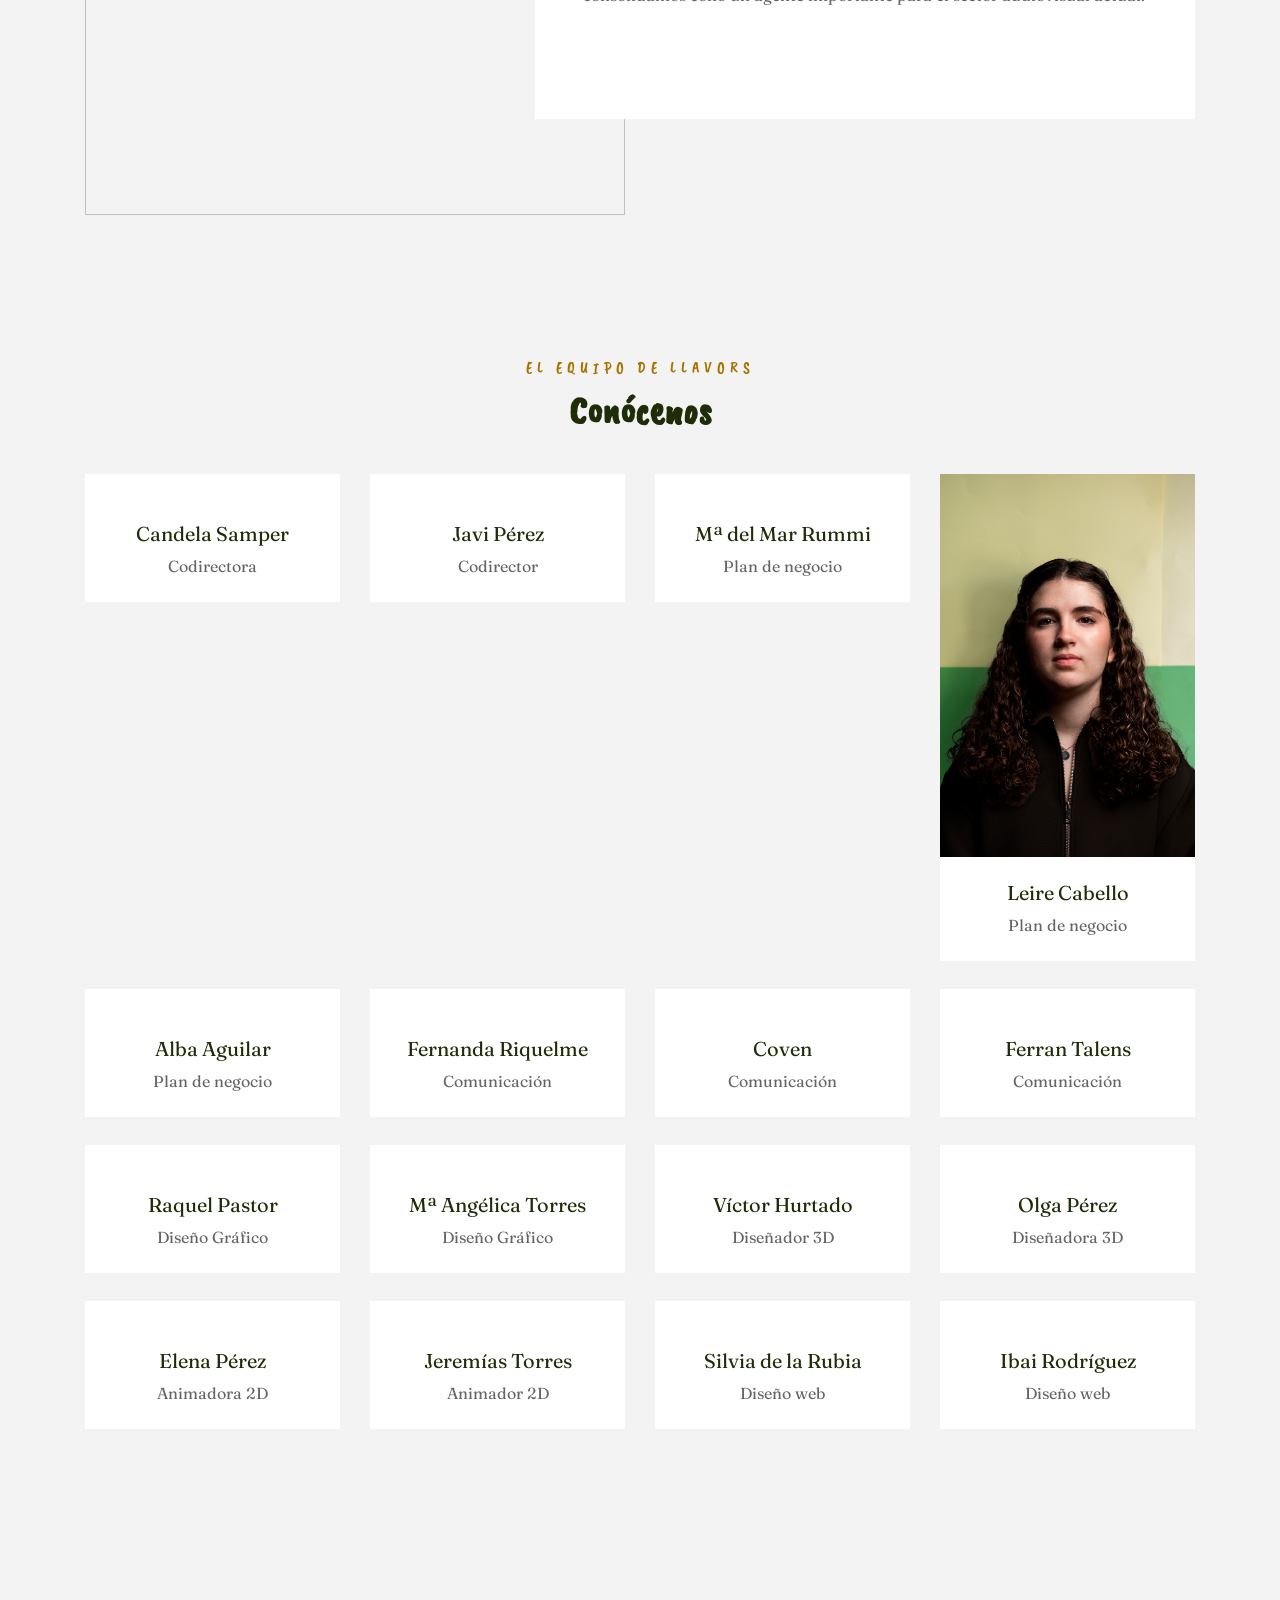
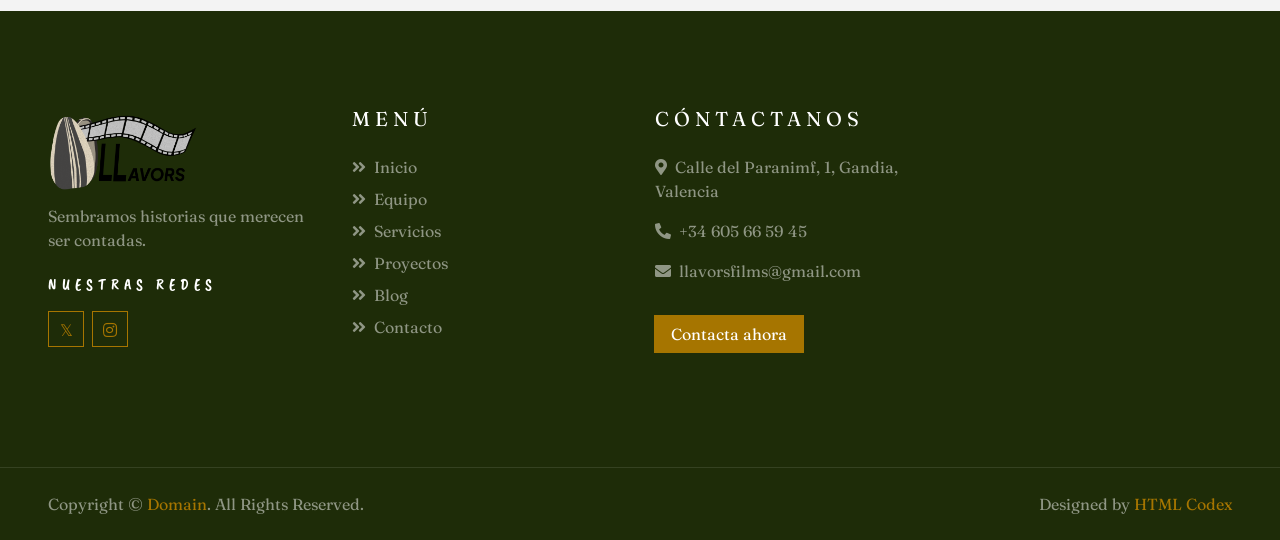
==== commit a3514b29: "Merge branch 'main' into ultimodia" ====
--- a/about.html
+++ b/about.html
@@ -110,7 +110,7 @@
             <div class="d-flex flex-column align-items-center justify-content-center" style="min-height: 800px">
                 <h3 class="display-4 text-white text-uppercase">Equipo</h3>
                 <div class="d-inline-flex text-white">
-                    <p class="m-0 text-uppercase"><a class="text-white" href="">Inicio</a></p>
+                    <p class="m-0 text-uppercase"><a class="text-white" href="index.html">Inicio</a></p>
                     <i class="fa fa-angle-double-right pt-1 px-3"></i>
                     <p class="m-0 text-uppercase">Equipo</p>
                 </div>
--- a/css/style.css
+++ b/css/style.css
@@ -32,8 +32,23 @@
   --breakpoint-md: 768px;
   --breakpoint-lg: 992px;
   --breakpoint-xl: 1200px;
-  --font-family-sans-serif: "Poppins", sans-serif;
-  --font-family-monospace: SFMono-Regular, Menlo, Monaco, Consolas, "Liberation Mono", "Courier New", monospace;
+  --font-family-sans-serif: "Fraunces", sans-serif;
+  --font-family-monospace: SFMono-Regular, Menlo, Monaco, Consolas, "Caveal", "Caveal", monospace;
+}
+
+/* 1. Declarar la fuente personalizada */
+@font-face {
+    font-family: 'Caveal'; /* Nombre con el que la llamarás después */
+    src: url('../fonts/CaveatBrush-Regular.woff') format('woff');
+    font-weight: normal;
+    font-style: normal;
+}
+
+@font-face {
+    font-family: 'Fraunces'; /* Nombre con el que la llamarás después */
+    src: url('../fonts/Fraunces.woff') format('woff');
+    font-weight: normal;
+    font-style: normal;
 }
 
 *,
@@ -211,9 +226,9 @@
 
 body {
   margin: 0;
-  font-family: "Poppins", sans-serif;
+  font-family: "Fraunces", sans-serif;
   font-size: 1rem;
-  font-weight: 400;
+  font-weight: 400; 
   line-height: 1.5;
   color: #656565;
   text-align: left;
@@ -234,6 +249,11 @@
   margin-top: 0;
   margin-bottom: 0.5rem;
 }
+
+h1, h6 {
+  font-family: "Caveal", sans-serif !important;
+}
+
 
 p {
   margin-top: 0;
@@ -332,7 +352,7 @@
 code,
 kbd,
 samp {
-  font-family: SFMono-Regular, Menlo, Monaco, Consolas, "Liberation Mono", "Courier New", monospace;
+  font-family: SFMono-Regular, Menlo, Monaco, Consolas, "Caveal", "Caveal", monospace;
   font-size: 1em;
 }
 
@@ -5726,7 +5746,7 @@
   z-index: 1070;
   display: block;
   margin: 0;
-  font-family: "Poppins", sans-serif;
+  font-family: "Fraunces", sans-serif;
   font-style: normal;
   font-weight: 400;
   line-height: 1.5;
@@ -5838,7 +5858,7 @@
   z-index: 1060;
   display: block;
   max-width: 276px;
-  font-family: "Poppins", sans-serif;
+  font-family: "Fraunces", sans-serif;
   font-style: normal;
   font-weight: 400;
   line-height: 1.5;
@@ -9301,7 +9321,7 @@
 }
 
 .text-monospace {
-  font-family: SFMono-Regular, Menlo, Monaco, Consolas, "Liberation Mono", "Courier New", monospace !important;
+  font-family: SFMono-Regular, Menlo, Monaco, Consolas, "Caveal", "Caveal", monospace !important;
 }
 
 .text-justify {
@@ -9710,6 +9730,7 @@
   }
   .carousel-caption h1 {
     font-size: 30px;
+    font-family: "Caveal", sans-serif, !important;
   }
 }
 
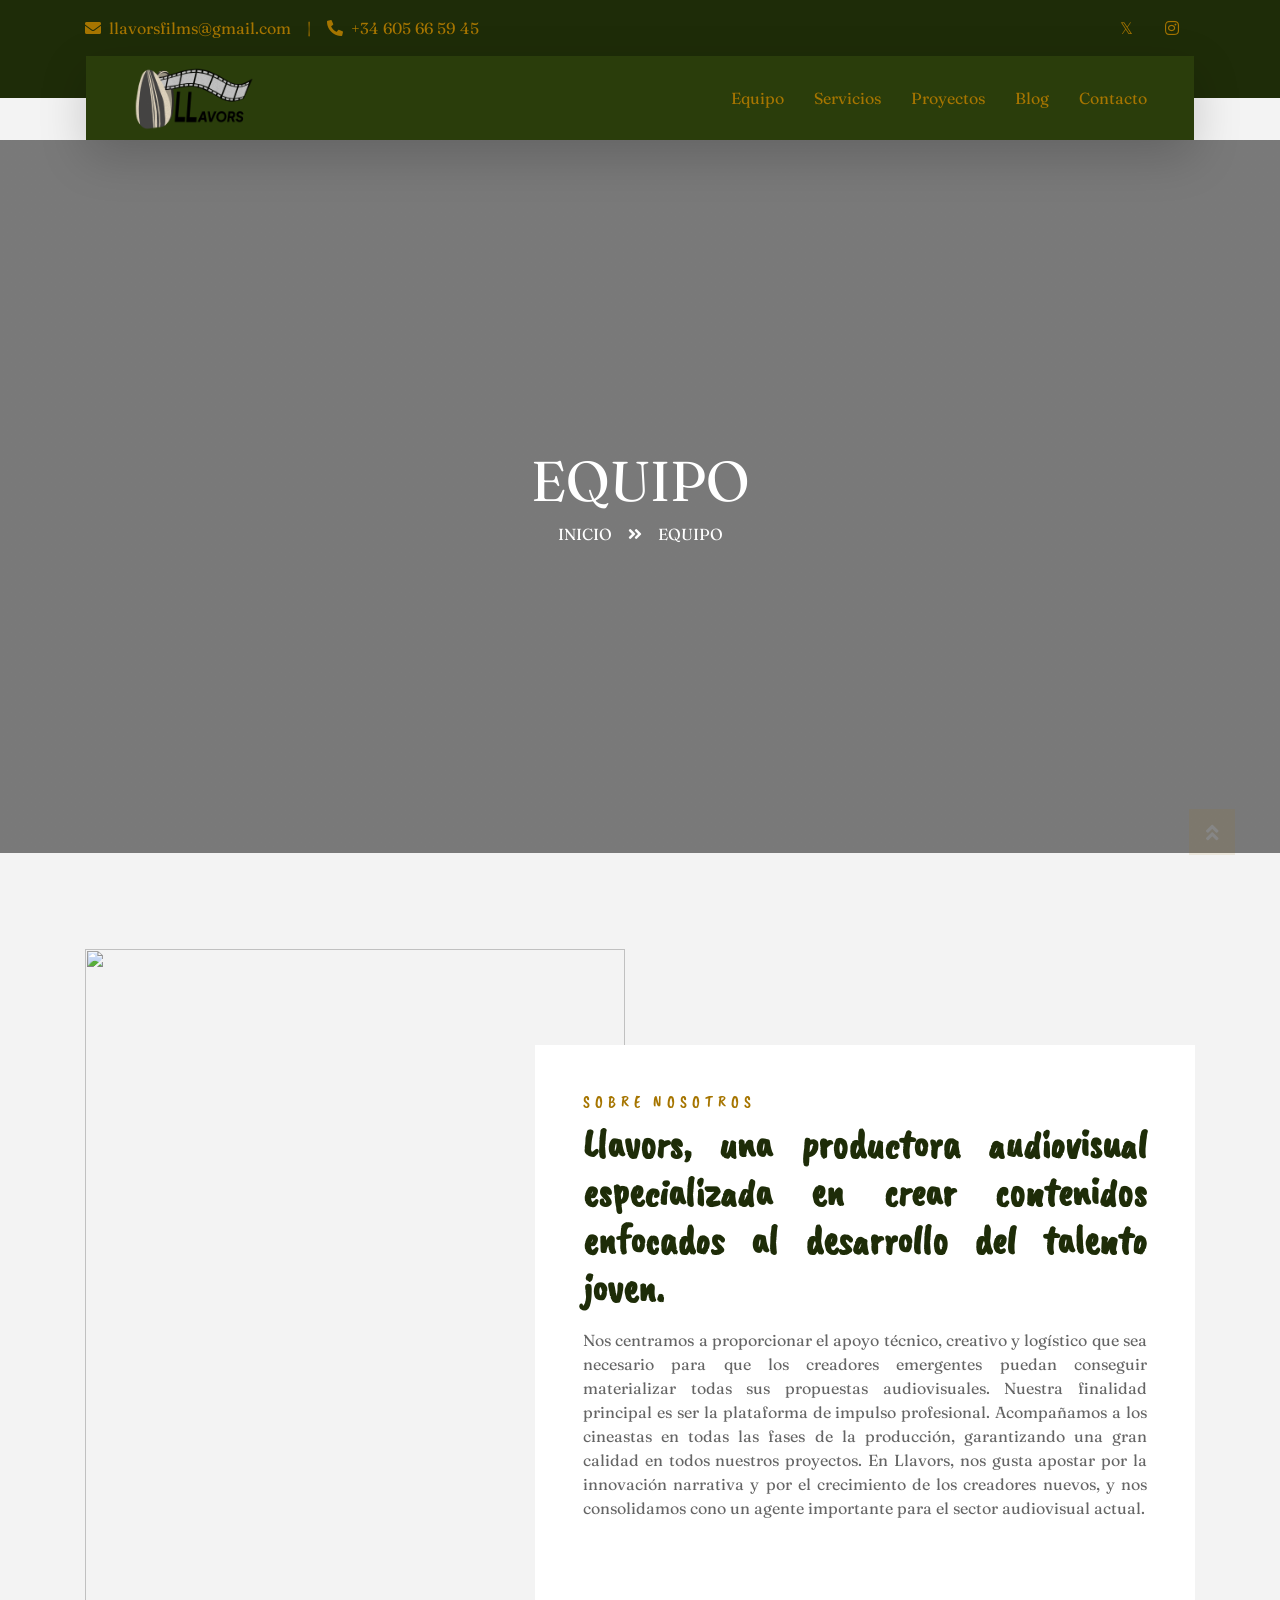
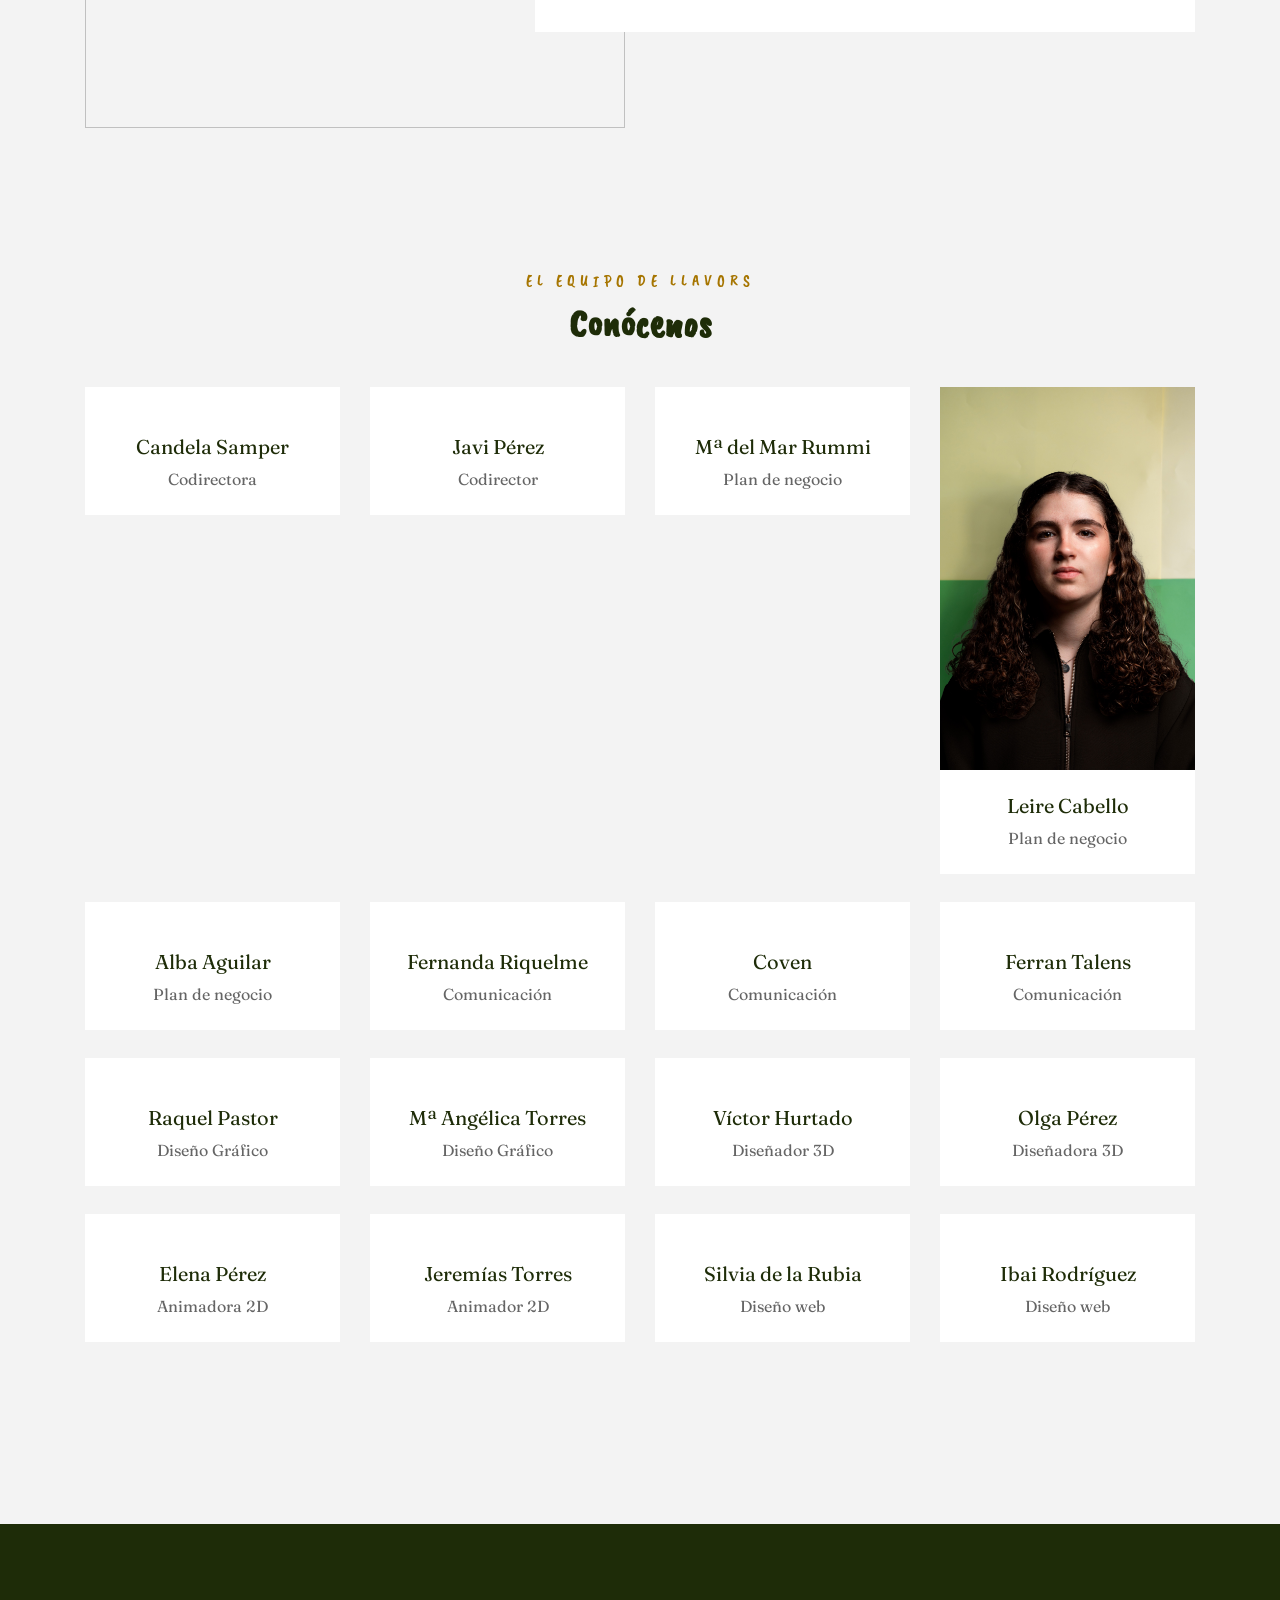
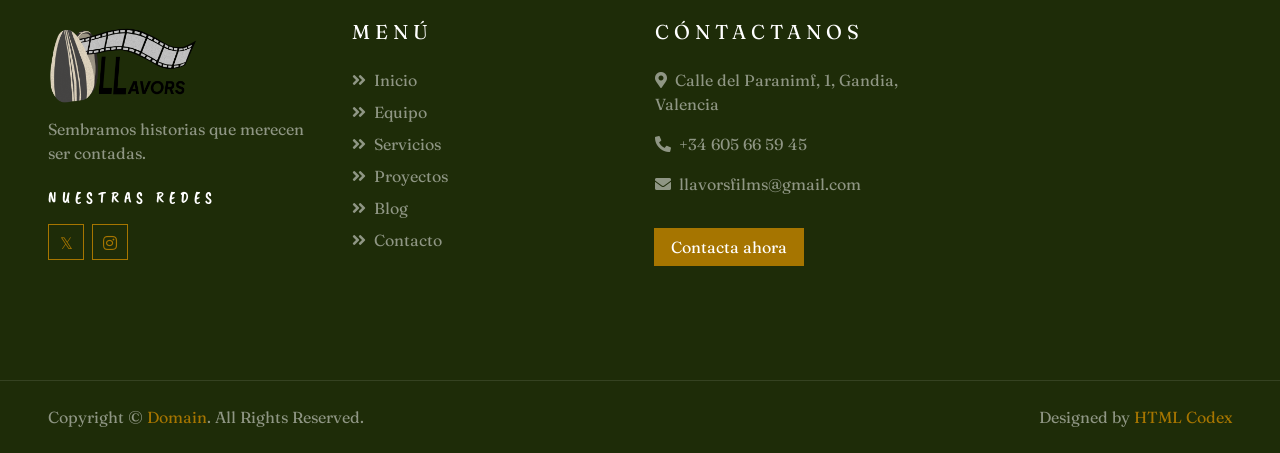
==== commit 34455fc2: "Merge branch 'main' into Ibai-X3" ====
--- a/about.html
+++ b/about.html
@@ -107,7 +107,7 @@
     <!-- Header Start -->
     <div class="container-fluid page-header-equipo">
         <div class="container">
-            <div class="d-flex flex-column align-items-center justify-content-center" style="min-height: 800px">
+            <div class="d-flex flex-column align-items-center justify-content-center" style="min-height: 713px">
                 <h3 class="display-4 text-white text-uppercase">Equipo</h3>
                 <div class="d-inline-flex text-white">
                     <p class="m-0 text-uppercase"><a class="text-white" href="index.html">Inicio</a></p>
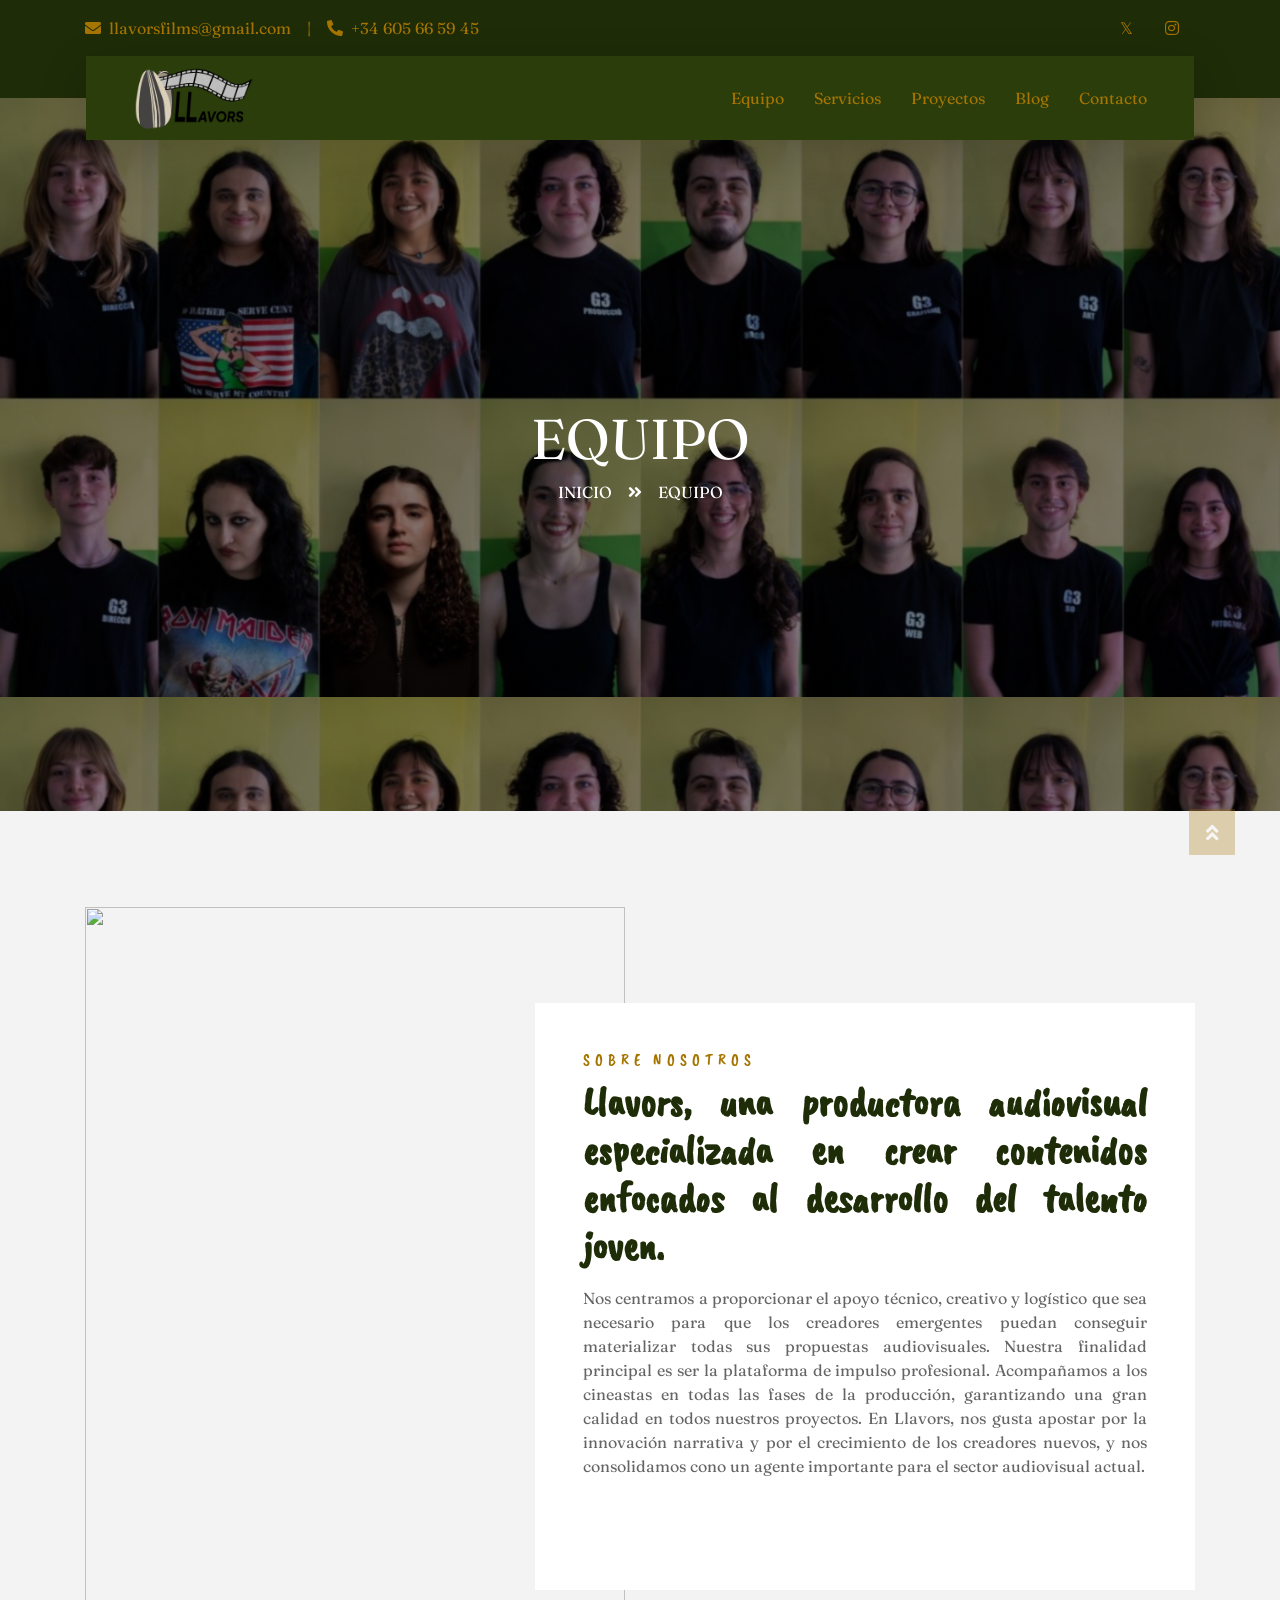
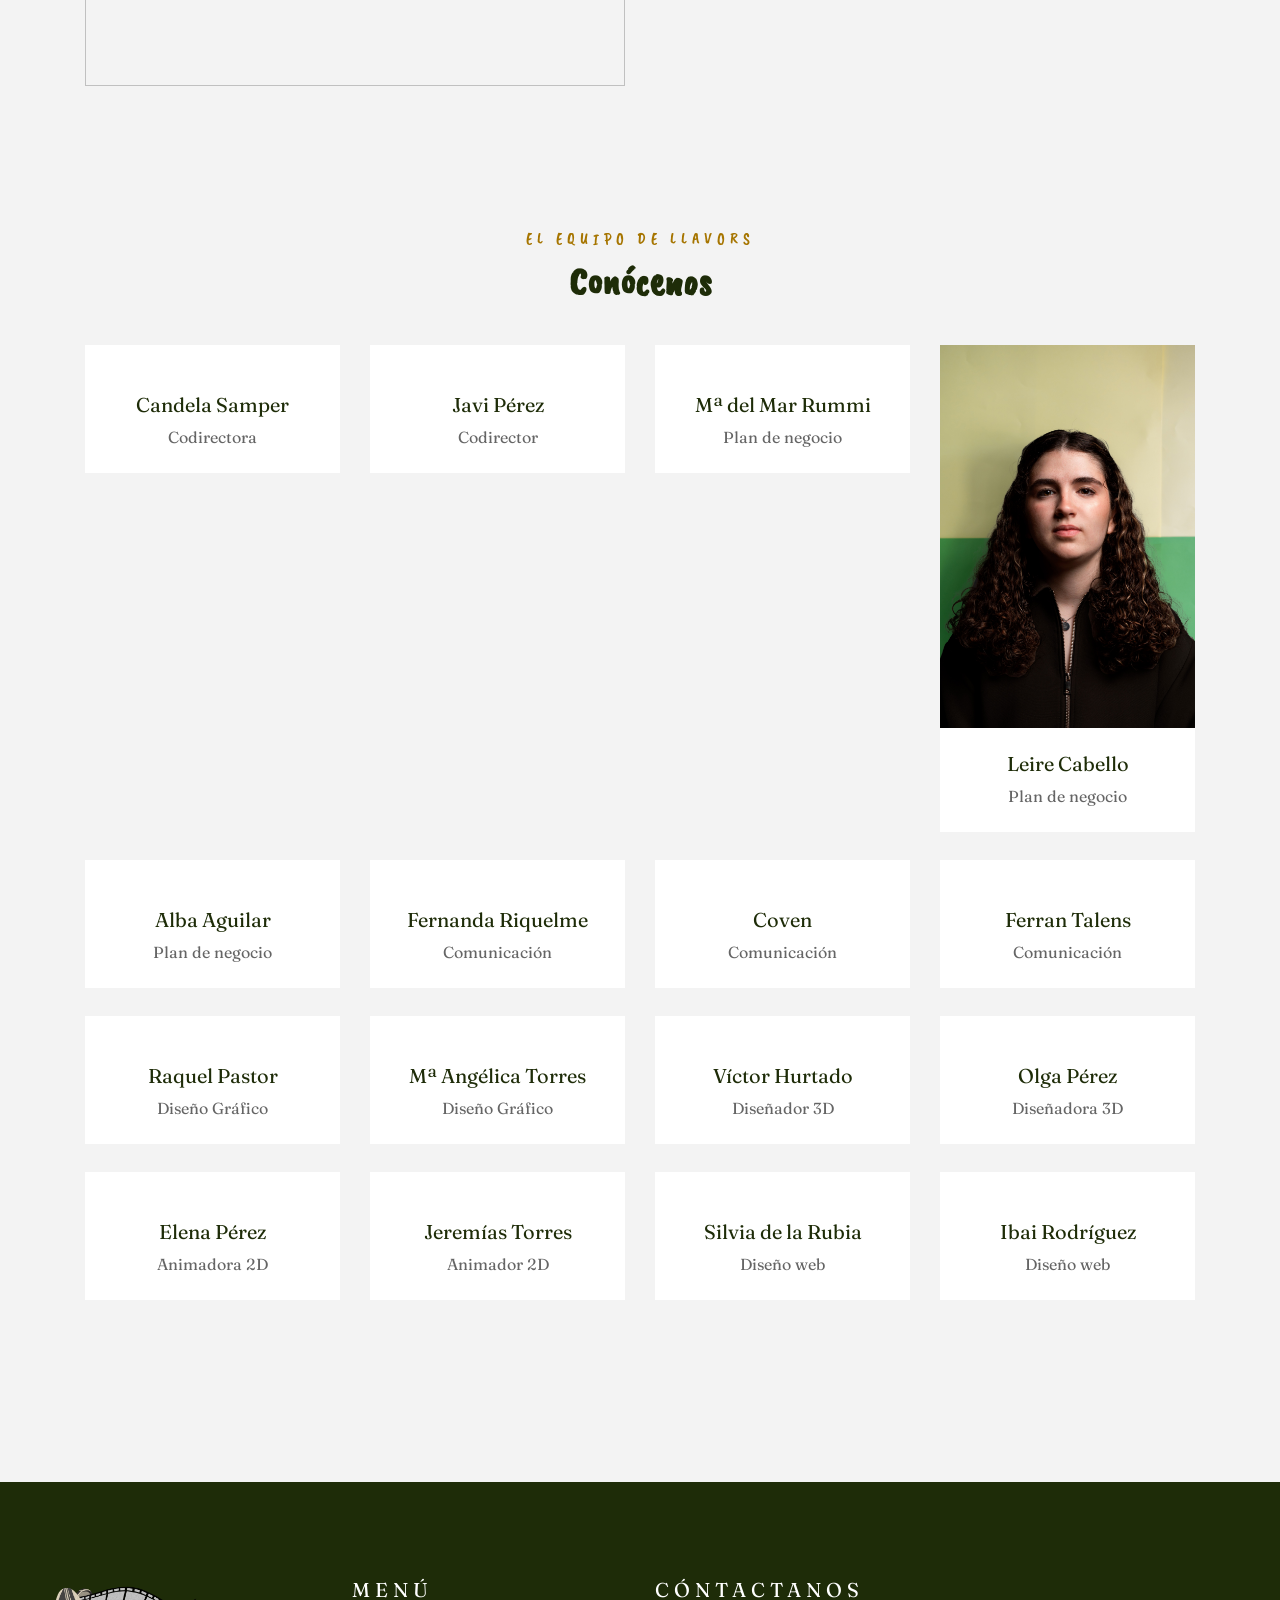
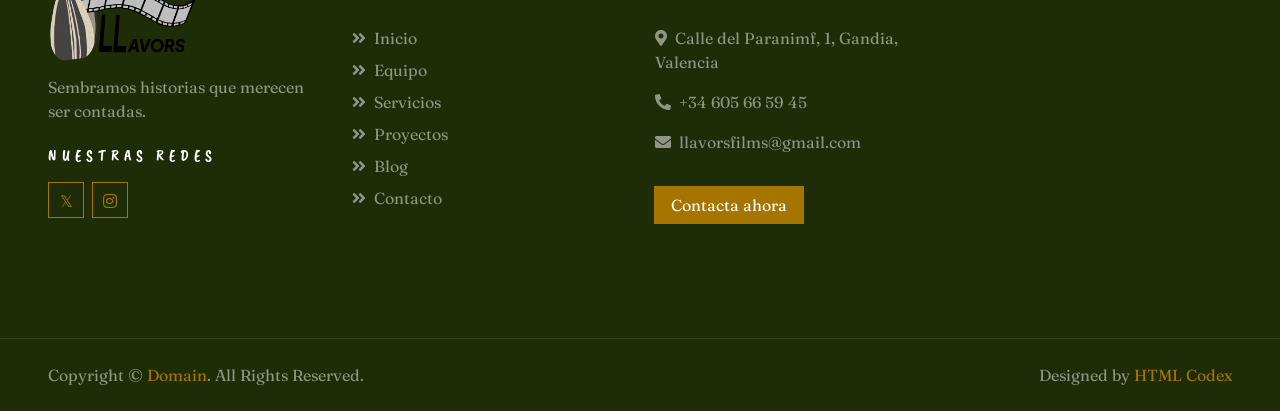
==== commit ec4fde51: "changes now" ====
--- a/about.html
+++ b/about.html
@@ -167,12 +167,13 @@
                     <div class="team-item bg-white mb-4">
                         <div class="team-img position-relative overflow-hidden">
                             <img class="img-fluid w-100" src="img/candy.jpg" alt="">
-                            <div class="team-social">
-                                <a class="btn btn-outline-primary btn-square" href=""><i class="fab fa-twitter"></i></a>
-                                <a class="btn btn-outline-primary btn-square" href=""><i class="fab fa-facebook-f"></i></a>
-                                <a class="btn btn-outline-primary btn-square" href=""><i class="fab fa-instagram"></i></a>
-                                <a class="btn btn-outline-primary btn-square" href=""><i class="fab fa-linkedin-in"></i></a>
-                            </div>
+                        <div class="team-social">
+                            <a class="btn btn-outline-primary btn-square"
+                               href="#"
+                               onclick="abrirFoto('img/candy.jpg'); return false;">
+                                <i class="fas fa-search-plus"></i>
+                            </a>
+                        </div>
                         </div>
                         <div class="text-center py-4">
                             <h5 class="text-truncate">Candela Samper</h5>
@@ -186,10 +187,19 @@
                     <div class="team-item bg-white mb-4">
                         <div class="team-img position-relative overflow-hidden">
                             <img class="img-fluid w-100" src="img/javier-prey.jpg" alt="">
-                            <div class="team-social">
-                                <a class="btn btn-outline-primary btn-square" href="https://www.instagram.com/javii.reyy?igsh=OWY2YmRiNGFqMGJw&utm_source=qr"><i class="fab fa-instagram"></i></a>
-                                <a class="btn btn-outline-primary btn-square" href="https://www.linkedin.com/in/javier-pérez-rey-63b20a3b5?utm_source=share_via&utm_content=profile&utm_medium=member_ios"><i class="fab fa-linkedin-in"></i></a>
-                            </div>
+                        <div class="team-social">
+                            <a class="btn btn-outline-primary btn-square" href="https://www.instagram.com/javii.reyy" target="_blank">
+                                <i class="fab fa-instagram"></i>
+                            </a>
+                            <a class="btn btn-outline-primary btn-square" href="https://www.linkedin.com/in/javier-pérez-rey-63b20a3b5" target="_blank">
+                                <i class="fab fa-linkedin-in"></i>
+                            </a>
+                            <a class="btn btn-outline-primary btn-square"
+                               href="#"
+                               onclick="abrirFoto('img/javier-prey.jpg'); return false;">
+                                <i class="fas fa-search-plus"></i>
+                            </a>
+                        </div>
                         </div>
                         <div class="text-center py-4">
                             <h5 class="text-truncate">Javi Pérez</h5>
@@ -203,8 +213,13 @@
                     <div class="team-item bg-white mb-4">
                         <div class="team-img position-relative overflow-hidden">
                             <img class="img-fluid w-100" src="img/romualda.jpg" alt="">
-                            <div class="team-social">
-                            </div>
+                        <div class="team-social">
+                            <a class="btn btn-outline-primary btn-square"
+                               href="#"
+                               onclick="abrirFoto('img/romualda.jpg'); return false;">
+                                <i class="fas fa-search-plus"></i>
+                            </a>
+                        </div>
                         </div>
                         <div class="text-center py-4">
                             <h5 class="text-truncate">Mª del Mar Rummi</h5>
@@ -218,8 +233,13 @@
                     <div class="team-item bg-white mb-4">
                         <div class="team-img position-relative overflow-hidden">
                             <img class="img-fluid w-100" src="img/lerolero.jpg" alt="">
-                            <div class="team-social">
-                            </div>
+                        <div class="team-social">
+                            <a class="btn btn-outline-primary btn-square"
+                               href="#"
+                               onclick="abrirFoto('img/lerolero.jpg'); return false;">
+                                <i class="fas fa-search-plus"></i>
+                            </a>
+                        </div>
                         </div>
                         <div class="text-center py-4">
                             <h5 class="text-truncate">Leire Cabello</h5>
@@ -233,8 +253,13 @@
                     <div class="team-item bg-white mb-4">
                         <div class="team-img position-relative overflow-hidden">
                             <img class="img-fluid w-100" src="img/alba.jpg" alt="">
-                            <div class="team-social">
-                            </div>
+                        <div class="team-social">
+                            <a class="btn btn-outline-primary btn-square"
+                               href="#"
+                               onclick="abrirFoto('img/alba.jpg'); return false;">
+                                <i class="fas fa-search-plus"></i>
+                            </a>
+                        </div>
                         </div>
                         <div class="text-center py-4">
                             <h5 class="text-truncate">Alba Aguilar</h5>
@@ -248,8 +273,13 @@
                     <div class="team-item bg-white mb-4">
                         <div class="team-img position-relative overflow-hidden">
                             <img class="img-fluid w-100" src="img/riquelme.jpg" alt="">
-                            <div class="team-social">
-                            </div>
+                        <div class="team-social">
+                            <a class="btn btn-outline-primary btn-square"
+                               href="#"
+                               onclick="abrirFoto('img/riquelme.jpg'); return false;">
+                                <i class="fas fa-search-plus"></i>
+                            </a>
+                        </div>
                         </div>
                         <div class="text-center py-4">
                             <h5 class="text-truncate">Fernanda Riquelme</h5>
@@ -263,8 +293,13 @@
                     <div class="team-item bg-white mb-4">
                         <div class="team-img position-relative overflow-hidden">
                             <img class="img-fluid w-100" src="img/coven.jpg" alt="">
-                            <div class="team-social">
-                            </div>
+                        <div class="team-social">
+                            <a class="btn btn-outline-primary btn-square"
+                               href="#"
+                               onclick="abrirFoto('img/coven.jpg'); return false;">
+                                <i class="fas fa-search-plus"></i>
+                            </a>
+                        </div>
                         </div>
                         <div class="text-center py-4">
                             <h5 class="text-truncate">Coven</h5>
@@ -278,8 +313,13 @@
                     <div class="team-item bg-white mb-4">
                         <div class="team-img position-relative overflow-hidden">
                             <img class="img-fluid w-100" src="img/ferran.jpg" alt="">
-                            <div class="team-social">
-                            </div>
+                        <div class="team-social">
+                            <a class="btn btn-outline-primary btn-square"
+                               href="#"
+                               onclick="abrirFoto('img/ferran.jpg'); return false;">
+                                <i class="fas fa-search-plus"></i>
+                            </a>
+                        </div>
                         </div>
                         <div class="text-center py-4">
                             <h5 class="text-truncate">Ferran Talens</h5>
@@ -293,9 +333,16 @@
                     <div class="team-item bg-white mb-4">
                         <div class="team-img position-relative overflow-hidden">
                             <img class="img-fluid w-100" src="img/raquel.jpg" alt="">
-                            <div class="team-social">
-                                <a class="btn btn-outline-primary btn-square" href="www.linkedin.com/in/raquel-pastor-garcía-500782242"><i class="fab fa-linkedin-in"></i></a>
-                            </div>
+                        <div class="team-social">
+                            <a class="btn btn-outline-primary btn-square" href="www.linkedin.com/in/raquel-pastor-garcia-500782242" target="_blank">
+                                <i class="fab fa-linkedin-in"></i>
+                            </a>
+                            <a class="btn btn-outline-primary btn-square"
+                               href="#"
+                               onclick="abrirFoto('img/raquel.jpg'); return false;">
+                                <i class="fas fa-search-plus"></i>
+                            </a>
+                        </div>
                         </div>
                         <div class="text-center py-4">
                             <h5 class="text-truncate">Raquel Pastor</h5>
@@ -309,10 +356,13 @@
                     <div class="team-item bg-white mb-4">
                         <div class="team-img position-relative overflow-hidden">
                             <img class="img-fluid w-100" src="img/m-angelica.jpg" alt="">
-                            <div class="team-social">
-                                <a class="btn btn-outline-primary btn-square" href=""><i class="fab fa-instagram"></i></a>
-                                <a class="btn btn-outline-primary btn-square" href=""><i class="fab fa-linkedin-in"></i></a>
-                            </div>
+                        <div class="team-social">
+                            <a class="btn btn-outline-primary btn-square"
+                               href="#"
+                               onclick="abrirFoto('img/m-angelica.jpg'); return false;">
+                                <i class="fas fa-search-plus"></i>
+                            </a>
+                        </div>
                         </div>
                         <div class="text-center py-4">
                             <h5 class="text-truncate">Mª Angélica Torres</h5>
@@ -329,8 +379,13 @@
                             <img class="img-fluid w-100" id="segundaImagen" src="img/victor.jpg" alt="">
                             <img class="img-fluid w-100" id="miImagen" src="img/vic1.png" alt="Imagen secreta">
                             <div class="team-social">
-                                <a class="btn btn-outline-primary btn-square" href="https://www.instagram.com/victorm.hurtado?igsh=MTdteDE1ZmU1M2Jpcg=="><i class="fab fa-instagram"></i></a>
-                                <a class="btn btn-outline-primary btn-square" href="https://www.linkedin.com/in/v%C3%ADctor-manuel-hurtado-guardiola-098005309/"><i class="fab fa-linkedin-in"></i></a>
+                                <a class="btn btn-outline-primary btn-square" href="https://www.instagram.com/victorm.hurtado?igsh=MTdteDE1ZmU1M2Jpcg==" target="_blank"><i class="fab fa-instagram"></i></a>
+                                <a class="btn btn-outline-primary btn-square" href="https://www.linkedin.com/in/v%C3%ADctor-manuel-hurtado-guardiola-098005309/" target="_blank"><i class="fab fa-linkedin-in"></i></a>
+                            <a class="btn btn-outline-primary btn-square"
+                               href="#"
+                               onclick="abrirFoto('img/victor.jpg'); return false;">
+                                <i class="fas fa-search-plus"></i>
+                            </a>
                             </div>
                         </div>
                         <div class="text-center py-4">
@@ -412,8 +467,13 @@
                     <div class="team-item bg-white mb-4">
                         <div class="team-img position-relative overflow-hidden">
                             <img class="img-fluid w-100" src="img/olga.jpg" alt="">
-                            <div class="team-social">
-                            </div>
+                        <div class="team-social">
+                            <a class="btn btn-outline-primary btn-square"
+                               href="#"
+                               onclick="abrirFoto('img/olga.jpg'); return false;">
+                                <i class="fas fa-search-plus"></i>
+                            </a>
+                        </div>
                         </div>
                         <div class="text-center py-4">
                             <h5 class="text-truncate">Olga Pérez</h5>
@@ -427,9 +487,14 @@
                     <div class="team-item bg-white mb-4">
                         <div class="team-img position-relative overflow-hidden">
                             <img class="img-fluid w-100" src="img/helen.jpg" alt="">
-                            <div class="team-social">
-                                <a class="btn btn-outline-primary btn-square" href="https://www.instagram.com/elenapr_5_?igsh=NHlsazJkcnYzc2hn"><i class="fab fa-instagram"></i></a>
-                            </div>
+                        <div class="team-social">
+                                <a class="btn btn-outline-primary btn-square" href="https://www.instagram.com/elenapr_5_?igsh=NHlsazJkcnYzc2hn" target="_blank"><i class="fab fa-instagram"></i></a>
+                            <a class="btn btn-outline-primary btn-square"
+                               href="#"
+                               onclick="abrirFoto('img/helen.jpg'); return false;">
+                                <i class="fas fa-search-plus"></i>
+                            </a>
+                        </div>
                         </div>
                         <div class="text-center py-4">
                             <h5 class="text-truncate">Elena Pérez</h5>
@@ -443,8 +508,13 @@
                     <div class="team-item bg-white mb-4">
                         <div class="team-img position-relative overflow-hidden">
                             <img class="img-fluid w-100" src="img/jeremias.jpg" alt="">
-                            <div class="team-social">
-                            </div>
+            <div class="team-social">
+                <a class="btn btn-outline-primary btn-square"
+                   href="#"
+                   onclick="abrirFoto('img/jeremias.jpg'); return false;">
+                    <i class="fas fa-search-plus"></i>
+                </a>
+            </div>
                         </div>
                         <div class="text-center py-4">
                             <h5 class="text-truncate">Jeremías Torres</h5>
@@ -458,10 +528,21 @@
                     <div class="team-item bg-white mb-4">
                         <div class="team-img position-relative overflow-hidden">
                             <img class="img-fluid w-100" src="img/silvia.jpg" alt="">
-                            <div class="team-social">
-                                <a class="btn btn-outline-primary btn-square" href="https://www.instagram.com/silviadelarubia_?igsh=MTF3a3pzZjQ4dXlxZQ=="><i class="fab fa-instagram"></i></a>
-                                <a class="btn btn-outline-primary btn-square" href="https://www.linkedin.com/in/silvia-de-la-rubia-rial-9622083b5/"><i class="fab fa-linkedin-in"></i></a>
-                            </div>
+            <div class="team-social">
+                <a class="btn btn-outline-primary btn-square" href="https://www.instagram.com/silviadelarubia_?igsh=MTF3a3pzZjQ4dXlxZQ==" target="_blank">
+                    <i class="fab fa-instagram"></i>
+                </a>
+
+                <a class="btn btn-outline-primary btn-square" href="https://www.linkedin.com/in/silvia-de-la-rubia-rial-9622083b5/" target="_blank">
+                    <i class="fab fa-linkedin-in"></i>
+                </a>
+
+                <a class="btn btn-outline-primary btn-square"
+                   href="#"
+                   onclick="abrirFoto('img/silvia.jpg'); return false;">
+                    <i class="fas fa-search-plus"></i>
+                </a>
+            </div>
                         </div>
                         <div class="text-center py-4">
                             <h5 class="text-truncate">Silvia de la Rubia</h5>
@@ -475,10 +556,21 @@
                     <div class="team-item bg-white mb-4">
                         <div class="team-img position-relative overflow-hidden">
                             <img class="img-fluid w-100" src="img/ibai.jpg" alt="">
-                            <div class="team-social">
-                                <a class="btn btn-outline-primary btn-square" href=""><i class="fab fa-instagram"></i></a>
-                                <a class="btn btn-outline-primary btn-square" href="https://www.linkedin.com/in/ibai-rodr%C3%ADguez-rodr%C3%ADguez-3b5872406/"><i class="fab fa-linkedin-in"></i></a>
-                            </div>
+            <div class="team-social">
+                <a class="btn btn-outline-primary btn-square" href="https://www.instagram.com/ibai.rod/" target="_blank">
+                    <i class="fab fa-instagram"></i>
+                </a>
+
+                <a class="btn btn-outline-primary btn-square" href="https://www.linkedin.com/in/ibai-rodr%C3%ADguez-rodr%C3%ADguez-3b5872406/" target="_blank">
+                    <i class="fab fa-linkedin-in"></i>
+                </a>
+
+                <a class="btn btn-outline-primary btn-square"
+                   href="#"
+                   onclick="abrirFoto('img/ibai.jpg'); return false;">
+                    <i class="fas fa-search-plus"></i>
+                </a>
+            </div>
                         </div>
                         <div class="text-center py-4">
                             <h5 class="text-truncate">Ibai Rodríguez</h5>
@@ -487,7 +579,16 @@
                     </div>
                 </div>
                     
-
+<dialog id="fotoModal" onclick="this.close()">
+    <img id="fotoGrande" src="" alt="">
+</dialog>
+
+<script>
+function abrirFoto(src) {
+    document.getElementById('fotoGrande').src = src;
+    document.getElementById('fotoModal').showModal();
+}
+</script>
                 </div>
             </div>
         </div>
--- a/css/style.css
+++ b/css/style.css
@@ -58,6 +58,38 @@
 }
 
 /*  ----------------------------------NUESTRO CSS---------------------------------   */
+
+dialog {
+    border: none;
+    background: transparent;
+    padding: 0;
+}
+
+dialog::backdrop {
+    background: rgba(0,0,0,0.8);
+}
+
+dialog img {
+    max-width: 90vw;
+    max-height: 90vh;
+    display: block;
+}
+
+#fotoModal {
+    border: none;
+    background: transparent;
+    padding: 0;
+}
+
+#fotoModal::backdrop {
+    background: rgba(0,0,0,0.8);
+}
+
+#fotoGrande {
+    display: block;
+    max-width: 90vw;
+    max-height: 90vh;
+}
 /* --- OCULTAR NOTICIAS TAG BLOG --- */
 .blog-item.oculto {
     display: none;
@@ -130,11 +162,10 @@
   /* NOMBRE */
 
 .equipo-card h3 {
-  font-size: .85rem;
+  font-size: .65rem;
   letter-spacing: 2px;
   text-transform: uppercase;
-  color: #A65800;
-  background: #111;
+  color: #A67500;
   padding: .45rem 0;
   border-top: 1px solid #3b2a1d;
   margin: 0;
@@ -164,13 +195,13 @@
 .equipo-card .info h3 {
  text-decoration: uppercase;
  margin-bottom: 2px;
-  font-size: clamp(20px, 1.5vw, 50px);
+  font-size: clamp(10px, 1.2vw, 30px);
 }
 
 .equipo-card .info p {
  text-decoration: uppercase;
  margin-bottom: 2px;
-  font-size: clamp(18px, 1.5vw, 46px);
+  font-size: clamp(18px, 1.1vw, 46px);
 }
 
    /* MOSTRAR INFO */
@@ -179,7 +210,85 @@
   visibility: visible;
 }
 
+
 /* --- FIN PROYECTOS --- */
+/* CARD */
+.equipo-card2 {
+    position: relative;
+    width: auto;
+    overflow: hidden;
+}
+
+ /* HOVER */
+.equipo-card2:hover {
+  transform: translateY(-6px);
+  box-shadow:
+    inset 0 0 15px rgba(0,0,0,.9),
+    0 10px 40px rgba(0,0,0,.7);
+}
+
+  /* IMAGEN */
+
+.equipo-card2 img {
+  display: block;
+  width: 100%;
+  height: 100%;
+  object-fit: cover;
+  border: 1px solid #7b0000;
+  filter: contrast(1.05) brightness(.85) saturate(.85);
+}
+
+  /* NOMBRE */
+
+.equipo-card2 h3 {
+  font-size: .65rem;
+  letter-spacing: 2px;
+  text-transform: uppercase;
+  color: #A67500;
+  padding: .45rem 0;
+  border-top: 1px solid #3b2a1d;
+  margin: 0;
+}
+
+  /* PANEL INFO */
+
+.equipo-card2 .info {
+  position: absolute;
+  bottom: 0;
+  left: 0;
+  width: 100%;
+  height: 100%;
+  z-index: 1000;
+  flex-direction: column;
+  justify-content: center;
+  align-items: center;
+  background: rgba(0,0,0,.85);
+  color: #fff;
+  text-align: center;
+  opacity: 0;
+  visibility: hidden;
+  transition: opacity .3s ease, visibility .3s ease;
+  padding: 1rem;
+}
+
+.equipo-card2 .info h3 {
+ text-decoration: uppercase;
+ margin-bottom: 2px;
+  font-size: clamp(15px, 0.7vw, 30px);
+}
+
+.equipo-card2 .info p {
+ text-decoration: uppercase;
+ margin-bottom: 2px;
+  font-size: clamp(12px, 0.5vw, 23px);
+}
+
+   /* MOSTRAR INFO */
+.equipo-card2:hover .info {
+  opacity: 1;
+  visibility: visible;
+}
+
 /* --- DISABLE PARA EL BLOG --- */
 .disable {
     pointer-events: none;
@@ -9748,30 +9857,29 @@
   }
 }
 
-.page-header {
-  background: linear-gradient(rgba(0, 0, 0, 0.5), rgba(0, 0, 0, 0.5)), url(../img/foto equipo.jpg), no-repeat center center;
-  background-size: cover;
-  background-size: cover;
+.page-header-equipo {
+  background: linear-gradient(rgba(0, 0, 0, 0.5), rgba(0, 0, 0, 0.5)), url(../img/fondo-equipo.png), no-repeat center center;
+  background-size: contain;
+  margin-top: -42px;
 }
 
 .page-header-proyectos {
-  background: linear-gradient(rgba(0, 0, 0, 0.5), rgba(0, 0, 0, 0.5)), url(../img/carousel-2.jpg), no-repeat center center;
-  background-size: cover;
-}
-
-.page-header-equipo {
-  background: linear-gradient(rgba(0, 0, 0, 0.5), rgba(0, 0, 0, 0.5)), url(../img/carousel-2.jpg), no-repeat center center;
-  background-size: cover;
+  background: linear-gradient(rgba(0, 0, 0, 0.5), rgba(0, 0, 0, 0.5)), url(../img/bannerproyectos.jpg), no-repeat center center;
+  background-size: contain;
+  margin-top: -42px;
+}
+
+.page-header-blog {
+  background: linear-gradient(rgba(0, 0, 0, 0.5), rgba(0, 0, 0, 0.5)), url(../img/bannerblog.jpg), no-repeat center center;
+  background-size: contain;
+  margin-top: -42px;
+  filter: brightness(0.8);
 }
 
 .page-header-servicios {
-  background: linear-gradient(rgba(0, 0, 0, 0.5), rgba(0, 0, 0, 0.5)), url(../img/carousel-2.jpg), no-repeat center center;
-  background-size: cover;
-}
-
-.page-header-blog {
-  background: linear-gradient(rgba(0, 0, 0, 0.5), rgba(0, 0, 0, 0.5)), url(../img/carousel-2.jpg), no-repeat center center;
-  background-size: cover;
+  background: linear-gradient(rgba(0, 0, 0, 0.5), rgba(0, 0, 0, 0.5)), url(../img/bannerservicios.jpg), no-repeat center center;
+  background-size: contain;
+  margin-top: -42px;
 }
 
 .destination-item img {
